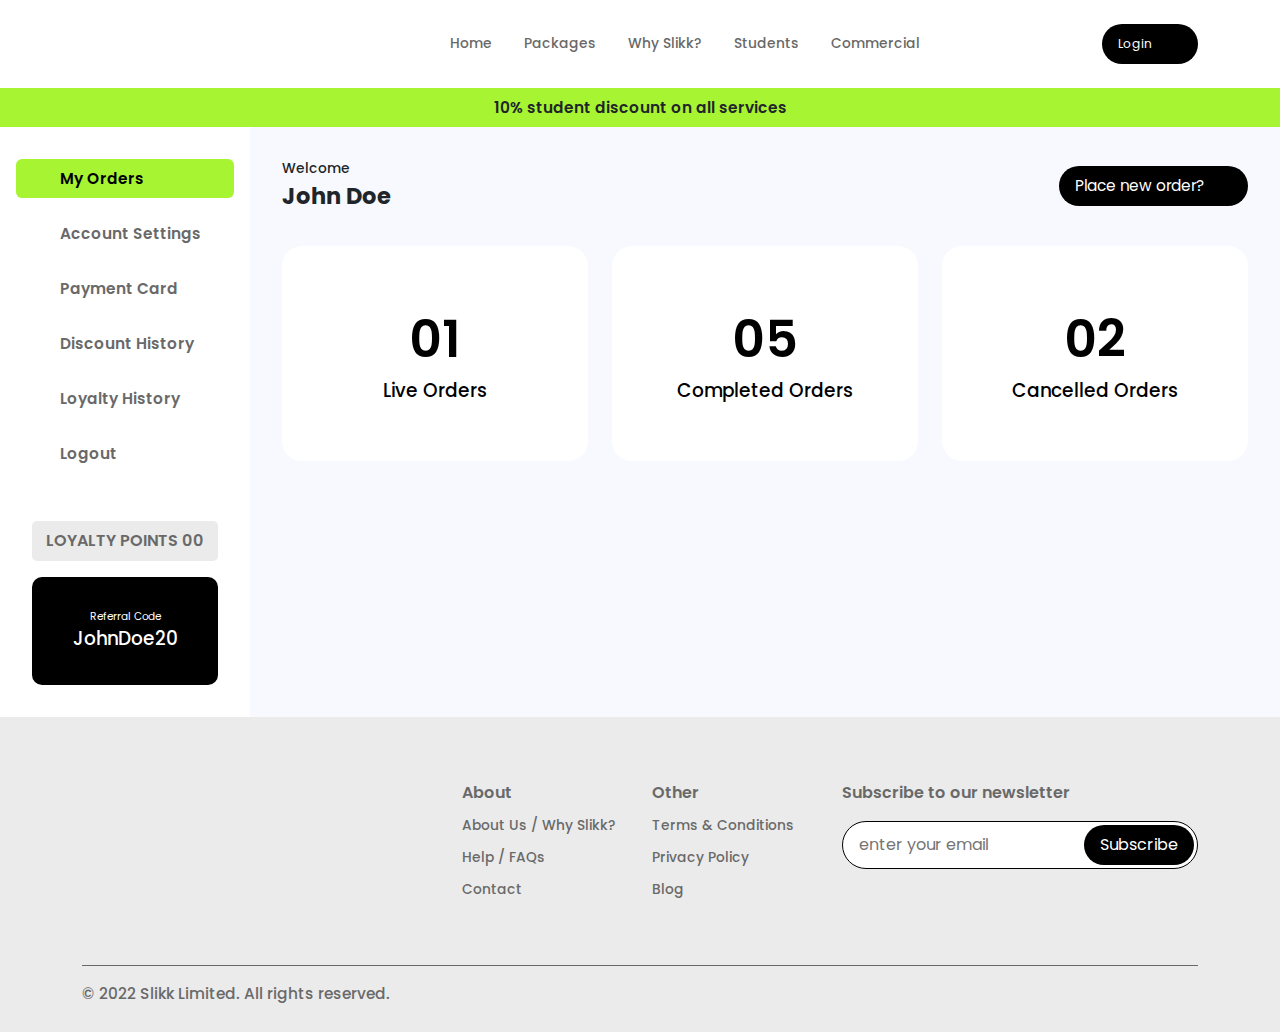
==== dashboard.html @ 0b4bb433 "commit" ====
<!DOCTYPE html>
<html lang="en">

<head>
  <meta charset="UTF-8">
  <meta name="viewport" content="width=device-width, initial-scale=1.0">
  <title>slikk</title>
  <link rel="stylesheet" href="assets/css/main.css">
</head>

<body>
  <div class="site-wrapper">
    <header class="header">
      <div class="main-navbar">
        <div class="container">
          <nav class="navbar navbar-expand-lg">
            <a class="navbar-brand site-logo" href="#"><img src="assets/images/main-logo.svg" alt=""></a>
            <button class="navbar-toggler" type="button" data-bs-toggle="collapse"
              data-bs-target="#navbarSupportedContent" aria-controls="navbarSupportedContent" aria-expanded="false"
              aria-label="Toggle navigation">
              <span class="navbar-toggler-icon"></span>
            </button>
            <div class="collapse navbar-collapse" id="navbarSupportedContent">
              <ul class="navbar-nav me-auto mb-2 mb-lg-0">
                <li class="nav-item">
                  <a class="nav-link" aria-current="page" href="index.html">Home</a>
                </li>
                <li class="nav-item">
                  <a class="nav-link" href="#">Packages</a>
                </li>
                <li class="nav-item">
                  <a class="nav-link" href="#">Why Slikk?</a>
                </li>
                <li class="nav-item">
                  <a class="nav-link" href="#">Students</a>
                </li>
                <li class="nav-item">
                  <a class="nav-link" href="#">Commercial</a>
                </li>
                <!-- <li class="nav-item">
                  <a class="nav-link" href="#">Dashboard</a>
                </li> -->
              </ul>
              <a href="login.html" class="Login-button theme-button">Login<span><i class="icon-login-icon"></i></span></a>
            </div>
          </nav>
        </div><!-- /.container -->
      </div><!-- /.main-navbar -->
    </header><!-- /.header -->
    <main class="main-content">
      <div class="discount-strip">
        <p>10% student discount on all services</p>
      </div><!-- /.discount-strip -->
      <section class="main-dashboard">
        <div class="aside-section">
          <div class="aside-tabs">
            <aside>
              <ul class="nav nav-pills mb-3" id="pills-tab" role="tablist">
                <li class="nav-item" role="presentation">
                  <button class="nav-link active" id="pills-home-tab" data-bs-toggle="pill" data-bs-target="#pills-home"
                    type="button" role="tab" aria-controls="pills-home" aria-selected="true"><i
                      class="icon-my-orders-icon"></i>
                    <p>My Orders</p>
                  </button>
                </li>
                <li class="nav-item" role="presentation">
                  <button class="nav-link" id="pills-profile-tab" data-bs-toggle="pill" data-bs-target="#pills-profile"
                    type="button" role="tab" aria-controls="pills-profile" aria-selected="false"><i
                      class="icon-account-settings"></i>
                    <p>Account Settings</p>
                  </button>
                </li>
                <li class="nav-item" role="presentation">
                  <button class="nav-link" id="pills-contact-tab" data-bs-toggle="pill" data-bs-target="#pills-contact"
                    type="button" role="tab" aria-controls="pills-contact" aria-selected="false"><i
                      class="icon-payment-cards-icon"></i>
                    <p>Payment Card</p>
                  </button>
                </li>
                <li class="nav-item" role="presentation">
                  <button class="nav-link" id="pills-contact-tab" data-bs-toggle="pill" data-bs-target="#tab-4"
                    type="button" role="tab" aria-controls="pills-contact" aria-selected="false"><i
                      class="icon-discount-history-icon"></i>
                    <p>Discount History</p>
                  </button>
                </li>
                <li class="nav-item" role="presentation">
                  <button class="nav-link" id="pills-contact-tab" data-bs-toggle="pill" data-bs-target="#tab-5"
                    type="button" role="tab" aria-controls="pills-contact" aria-selected="false"><i
                      class="icon-loyalty-history-icon"></i>
                    <p>Loyalty History</p>
                  </button>
                </li>
                <li>
                  <a href="#" class="logout-button nav-link"><i class="icon-logout-icon"></i>Logout</a>
                </li>
              </ul>
            </aside>
          </div><!-- /.aside-tabs -->
          <div class="referral-code">
            <p class="loyalty-points">LOYALTY POINTS 00</p>
            <div class="ref-code">
              <p>Referral Code</p>
              <b>JohnDoe20</b>
            </div><!-- /.ref-code -->

          </div><!-- /.referral-code -->
        </div><!-- /.aside-section -->
        <div class="dashboard-content">
          <div class="order-info">
            <div class="name">
              <p>Welcome</p>
              <b>John Doe</b>
            </div><!-- /.name -->
            <a href="" class="new-order theme-button">Place new order?<span><i
                  class="icon-place-new-order-icon"></i></span></a>
          </div><!-- /.order-info -->
            <div class="tab-content" id="pills-tabContent">
              <div class="tab-pane fade show active tab-1" id="pills-home" role="tabpanel"
                aria-labelledby="pills-home-tab" tabindex="0">
                <div class="content-info">
                  <div class="row">
                    <div class="col-lg-4">
                      <div class="col-content-inner">
                        <div class="content">
                          <b>01</b>
                          <p>Live Orders</p>
                        </div><!-- /.content -->
                      </div><!-- /.col-content-inner -->
                    </div><!-- /.col-md-4 -->
                    <div class="col-lg-4">
                      <div class="col-content-inner">
                        <div class="content">
                          <b>05</b>
                          <p>Completed Orders</p>
                        </div><!-- /.content -->
                      </div><!-- /.col-content-inner -->
                    </div><!-- /.col-md-4 -->
                    <div class="col-lg-4">
                      <div class="col-content-inner">
                        <div class="content">
                          <b>02</b>
                          <p>Cancelled Orders</p>
                        </div><!-- /.content -->
                      </div><!-- /.col-content-inner -->
                    </div><!-- /.col-md-4 -->
                  </div><!-- /.row -->
                </div><!-- /.content-info -->
              </div>
              <div class="tab-pane fade" id="pills-profile" role="tabpanel" aria-labelledby="pills-profile-tab"
                tabindex="0">
                <p>def</p>
              </div>
              <div class="tab-pane fade" id="pills-contact" role="tabpanel" aria-labelledby="pills-contact-tab"
                tabindex="0">
                <p>ghi</p>
              </div>
              <div class="tab-pane fade" id="tab-4" role="tabpanel" aria-labelledby="pills-contact-tab" tabindex="0">
                <p>jkl</p>
              </div>
              <div class="tab-pane fade" id="tab-5" role="tabpanel" aria-labelledby="pills-contact-tab" tabindex="0">
                <p>mno</p>
              </div>
            </div>
          </div><!-- /.dashboard-content -->
        </div><!-- /.container -->

      </section><!-- /.main-dashboard -->
    </main><!-- /.main-content -->
    <footer class="footer">
      <div class="main-footer">
        <div class="container">
          <div class="footer-inner">
            <div class="row">
              <div class="col-lg-3">
                <div class="col-inner">
                  <img class="footer-logo site-logo" src="assets/images/main-logo.svg" alt="">
                  <ul class="social-media-icons">
                    <li><a href="#"><i class="icon-facebook-sketch-icon"></i></a></li>
                    <li><a href="#"><i class="icon-twitter-icon"></i></a></li>
                    <li><a href="#"><i class="icon-instagram-icon-2"></i></a></li>
                    <li><a href="#"><i class="icon-linkedin-icon"></i></a></li>
                    <li><a href="#"><i class="icon-tiktok-icon"></i></a></li>
                    <li><a href="#"><i class="icon-snapchat-icon"></i></a></li>
                  </ul><!-- /.social-media-icons -->
                </div><!-- /.col-inner -->
              </div><!-- /.col-md-3 -->
              <div class="col-lg-2 offset-lg-1">
                <div class="col-inner">
                  <ul class="footer-links">
                    <li><b>About</b></li>
                    <li><a href="#">About Us / Why Slikk?</a></li>
                    <li><a href="#">Help / FAQs</a></li>
                    <li><a href="#">Contact</a></li>
                  </ul><!-- /.footer-links -->
                </div><!-- /.col-inner -->
              </div><!-- /.col-md-2 -->
              <div class="col-lg-2">
                <div class="col-inner">
                  <ul class="footer-links">
                    <li><b>Other</b></li>
                    <li><a href="#">Terms & Conditions</a></li>
                    <li><a href="#">Privacy Policy</a></li>
                    <li><a href="#">Blog</a></li>
                  </ul><!-- /.footer-links -->
                </div><!-- /.col-inner -->
              </div><!-- /.col-md-2 -->
              <div class="col-lg-4">
                <div class="col-inner">
                  <b>Subscribe to our newsletter</b>
                  <div class="subscribe-input">
                    <input type="text" placeholder="enter your email">
                    <button class="subscribe-button theme-button">Subscribe</button>
                  </div><!-- /.subscribe-input -->
                </div><!-- /.col-inner -->
              </div><!-- /.col-md-4 -->
            </div><!-- /.row -->
          </div><!-- /.footer-inner -->
        </div><!-- /.container -->
      </div><!-- /.main-footer -->
      <div class="copyright">
        <div class="container">
          <div class="copyright-inner">
            <p class="copyright-info">&copy; 2022 Slikk Limited. All rights reserved.</p>
            <ul class="payment-links">
              <li><a href=""><i class="icon-mastercard-icon"></i></a></li>
              <li><a href=""><i class="icon-visa-icon"></i></a></li>
              <li><a href=""><i class="icon-google-pay-icon"></i></a></li>
              <li><a href=""><i class="icon-apple-pay-icon"></i></a></li>
            </ul>
          </div><!-- /.copyright-inner -->
        </div><!-- /.container -->
      </div><!-- /.copyright -->
    </footer><!-- /.footer -->
  </div><!-- /.site-wrapper -->


  <script src="assets/js/bootstrap.js"></script>
  <script src="assets/js/main.js"></script>
</body>

</html>
---- assets/css/main.css ----
@charset "UTF-8";
@import url("https://fonts.googleapis.com/css2?family=Poppins:ital,wght@0,100;0,200;0,300;0,400;0,500;0,600;0,700;0,800;0,900;1,100;1,200;1,300;1,400;1,500;1,600;1,700;1,800;1,900&display=swap");
@font-face {
  font-family: "icomoon";
  src: url("fonts/icomoon.eot?4aljfv");
  src: url("fonts/icomoon.eot?4aljfv#iefix") format("embedded-opentype"), url("fonts/icomoon.ttf?4aljfv") format("truetype"), url("fonts/icomoon.woff?4aljfv") format("woff"), url("fonts/icomoon.svg?4aljfv#icomoon") format("svg");
  font-weight: normal;
  font-style: normal;
  font-display: block;
}
@font-face {
  font-family: "icomoon";
  src: url("fonts/icomoon.eot?nj8ziy");
  src: url("fonts/icomoon.eot?nj8ziy#iefix") format("embedded-opentype"), url("fonts/icomoon.ttf?nj8ziy") format("truetype"), url("fonts/icomoon.woff?nj8ziy") format("woff"), url("fonts/icomoon.svg?nj8ziy#icomoon") format("svg");
  font-weight: normal;
  font-style: normal;
  font-display: block;
}
[class^=icon-], [class*=" icon-"] {
  /* use !important to prevent issues with browser extensions that change fonts */
  font-family: "icomoon" !important;
  speak: never;
  font-style: normal;
  font-weight: normal;
  font-variant: normal;
  text-transform: none;
  line-height: 1;
  /* Better Font Rendering =========== */
  -webkit-font-smoothing: antialiased;
  -moz-osx-font-smoothing: grayscale;
}

.icon-account-settings:before {
  content: "\e900";
}

.icon-apple-pay-icon:before {
  content: "\e901";
}

.icon-discount-history-icon:before {
  content: "\e902";
}

.icon-facebook-sketch-icon:before {
  content: "\e903";
}

.icon-google-pay-icon:before {
  content: "\e904";
}

.icon-instagram-icon:before {
  content: "\e905";
}

.icon-instagram-icon-2:before {
  content: "\e906";
}

.icon-linkedin-icon:before {
  content: "\e907";
}

.icon-login-icon:before {
  content: "\e908";
}

.icon-logout-icon:before {
  content: "\e909";
}

.icon-loyalty-history-icon:before {
  content: "\e90a";
}

.icon-mastercard-icon:before {
  content: "\e90b";
}

.icon-my-orders-icon:before {
  content: "\e90c";
}

.icon-payment-cards-icon:before {
  content: "\e90d";
}

.icon-place-new-order-icon:before {
  content: "\e90e";
}

.icon-snapchat-icon:before {
  content: "\e90f";
}

.icon-star-icon:before {
  content: "\e910";
}

.icon-tiktok-icon:before {
  content: "\e911";
}

.icon-twitter-icon:before {
  content: "\e912";
}

.icon-visa-icon:before {
  content: "\e913";
}

/*!
 * Bootstrap  v5.3.3 (https://getbootstrap.com/)
 * Copyright 2011-2024 The Bootstrap Authors
 * Licensed under MIT (https://github.com/twbs/bootstrap/blob/main/LICENSE)
 */
:root,
[data-bs-theme=light] {
  --bs-blue: #0d6efd;
  --bs-indigo: #6610f2;
  --bs-purple: #6f42c1;
  --bs-pink: #d63384;
  --bs-red: #dc3545;
  --bs-orange: #fd7e14;
  --bs-yellow: #ffc107;
  --bs-green: #198754;
  --bs-teal: #20c997;
  --bs-cyan: #0dcaf0;
  --bs-black: #000;
  --bs-white: #fff;
  --bs-gray: #6c757d;
  --bs-gray-dark: #343a40;
  --bs-gray-100: #f8f9fa;
  --bs-gray-200: #e9ecef;
  --bs-gray-300: #dee2e6;
  --bs-gray-400: #ced4da;
  --bs-gray-500: #adb5bd;
  --bs-gray-600: #6c757d;
  --bs-gray-700: #495057;
  --bs-gray-800: #343a40;
  --bs-gray-900: #212529;
  --bs-primary: #0d6efd;
  --bs-secondary: #6c757d;
  --bs-success: #198754;
  --bs-info: #0dcaf0;
  --bs-warning: #ffc107;
  --bs-danger: #dc3545;
  --bs-light: #f8f9fa;
  --bs-dark: #212529;
  --bs-primary-rgb: 13, 110, 253;
  --bs-secondary-rgb: 108, 117, 125;
  --bs-success-rgb: 25, 135, 84;
  --bs-info-rgb: 13, 202, 240;
  --bs-warning-rgb: 255, 193, 7;
  --bs-danger-rgb: 220, 53, 69;
  --bs-light-rgb: 248, 249, 250;
  --bs-dark-rgb: 33, 37, 41;
  --bs-primary-text-emphasis: #052c65;
  --bs-secondary-text-emphasis: #2b2f32;
  --bs-success-text-emphasis: #0a3622;
  --bs-info-text-emphasis: #055160;
  --bs-warning-text-emphasis: #664d03;
  --bs-danger-text-emphasis: #58151c;
  --bs-light-text-emphasis: #495057;
  --bs-dark-text-emphasis: #495057;
  --bs-primary-bg-subtle: #cfe2ff;
  --bs-secondary-bg-subtle: #e2e3e5;
  --bs-success-bg-subtle: #d1e7dd;
  --bs-info-bg-subtle: #cff4fc;
  --bs-warning-bg-subtle: #fff3cd;
  --bs-danger-bg-subtle: #f8d7da;
  --bs-light-bg-subtle: #fcfcfd;
  --bs-dark-bg-subtle: #ced4da;
  --bs-primary-border-subtle: #9ec5fe;
  --bs-secondary-border-subtle: #c4c8cb;
  --bs-success-border-subtle: #a3cfbb;
  --bs-info-border-subtle: #9eeaf9;
  --bs-warning-border-subtle: #ffe69c;
  --bs-danger-border-subtle: #f1aeb5;
  --bs-light-border-subtle: #e9ecef;
  --bs-dark-border-subtle: #adb5bd;
  --bs-white-rgb: 255, 255, 255;
  --bs-black-rgb: 0, 0, 0;
  --bs-font-sans-serif: system-ui, -apple-system, "Segoe UI", Roboto, "Helvetica Neue", "Noto Sans", "Liberation Sans", Arial, sans-serif, "Apple Color Emoji", "Segoe UI Emoji", "Segoe UI Symbol", "Noto Color Emoji";
  --bs-font-monospace: SFMono-Regular, Menlo, Monaco, Consolas, "Liberation Mono", "Courier New", monospace;
  --bs-gradient: linear-gradient(180deg, rgba(255, 255, 255, 0.15), rgba(255, 255, 255, 0));
  --bs-body-font-family: var(--bs-font-sans-serif);
  --bs-body-font-size: 1rem;
  --bs-body-font-weight: 400;
  --bs-body-line-height: 1.5;
  --bs-body-color: #212529;
  --bs-body-color-rgb: 33, 37, 41;
  --bs-body-bg: #fff;
  --bs-body-bg-rgb: 255, 255, 255;
  --bs-emphasis-color: #000;
  --bs-emphasis-color-rgb: 0, 0, 0;
  --bs-secondary-color: rgba(33, 37, 41, 0.75);
  --bs-secondary-color-rgb: 33, 37, 41;
  --bs-secondary-bg: #e9ecef;
  --bs-secondary-bg-rgb: 233, 236, 239;
  --bs-tertiary-color: rgba(33, 37, 41, 0.5);
  --bs-tertiary-color-rgb: 33, 37, 41;
  --bs-tertiary-bg: #f8f9fa;
  --bs-tertiary-bg-rgb: 248, 249, 250;
  --bs-heading-color: inherit;
  --bs-link-color: #0d6efd;
  --bs-link-color-rgb: 13, 110, 253;
  --bs-link-decoration: underline;
  --bs-link-hover-color: #0a58ca;
  --bs-link-hover-color-rgb: 10, 88, 202;
  --bs-code-color: #d63384;
  --bs-highlight-color: #212529;
  --bs-highlight-bg: #fff3cd;
  --bs-border-width: 1px;
  --bs-border-style: solid;
  --bs-border-color: #dee2e6;
  --bs-border-color-translucent: rgba(0, 0, 0, 0.175);
  --bs-border-radius: 0.375rem;
  --bs-border-radius-sm: 0.25rem;
  --bs-border-radius-lg: 0.5rem;
  --bs-border-radius-xl: 1rem;
  --bs-border-radius-xxl: 2rem;
  --bs-border-radius-2xl: var(--bs-border-radius-xxl);
  --bs-border-radius-pill: 50rem;
  --bs-box-shadow: 0 0.5rem 1rem rgba(0, 0, 0, 0.15);
  --bs-box-shadow-sm: 0 0.125rem 0.25rem rgba(0, 0, 0, 0.075);
  --bs-box-shadow-lg: 0 1rem 3rem rgba(0, 0, 0, 0.175);
  --bs-box-shadow-inset: inset 0 1px 2px rgba(0, 0, 0, 0.075);
  --bs-focus-ring-width: 0.25rem;
  --bs-focus-ring-opacity: 0.25;
  --bs-focus-ring-color: rgba(13, 110, 253, 0.25);
  --bs-form-valid-color: #198754;
  --bs-form-valid-border-color: #198754;
  --bs-form-invalid-color: #dc3545;
  --bs-form-invalid-border-color: #dc3545;
}

[data-bs-theme=dark] {
  color-scheme: dark;
  --bs-body-color: #dee2e6;
  --bs-body-color-rgb: 222, 226, 230;
  --bs-body-bg: #212529;
  --bs-body-bg-rgb: 33, 37, 41;
  --bs-emphasis-color: #fff;
  --bs-emphasis-color-rgb: 255, 255, 255;
  --bs-secondary-color: rgba(222, 226, 230, 0.75);
  --bs-secondary-color-rgb: 222, 226, 230;
  --bs-secondary-bg: #343a40;
  --bs-secondary-bg-rgb: 52, 58, 64;
  --bs-tertiary-color: rgba(222, 226, 230, 0.5);
  --bs-tertiary-color-rgb: 222, 226, 230;
  --bs-tertiary-bg: #2b3035;
  --bs-tertiary-bg-rgb: 43, 48, 53;
  --bs-primary-text-emphasis: #6ea8fe;
  --bs-secondary-text-emphasis: #a7acb1;
  --bs-success-text-emphasis: #75b798;
  --bs-info-text-emphasis: #6edff6;
  --bs-warning-text-emphasis: #ffda6a;
  --bs-danger-text-emphasis: #ea868f;
  --bs-light-text-emphasis: #f8f9fa;
  --bs-dark-text-emphasis: #dee2e6;
  --bs-primary-bg-subtle: #031633;
  --bs-secondary-bg-subtle: #161719;
  --bs-success-bg-subtle: #051b11;
  --bs-info-bg-subtle: #032830;
  --bs-warning-bg-subtle: #332701;
  --bs-danger-bg-subtle: #2c0b0e;
  --bs-light-bg-subtle: #343a40;
  --bs-dark-bg-subtle: #1a1d20;
  --bs-primary-border-subtle: #084298;
  --bs-secondary-border-subtle: #41464b;
  --bs-success-border-subtle: #0f5132;
  --bs-info-border-subtle: #087990;
  --bs-warning-border-subtle: #997404;
  --bs-danger-border-subtle: #842029;
  --bs-light-border-subtle: #495057;
  --bs-dark-border-subtle: #343a40;
  --bs-heading-color: inherit;
  --bs-link-color: #6ea8fe;
  --bs-link-hover-color: #8bb9fe;
  --bs-link-color-rgb: 110, 168, 254;
  --bs-link-hover-color-rgb: 139, 185, 254;
  --bs-code-color: #e685b5;
  --bs-highlight-color: #dee2e6;
  --bs-highlight-bg: #664d03;
  --bs-border-color: #495057;
  --bs-border-color-translucent: rgba(255, 255, 255, 0.15);
  --bs-form-valid-color: #75b798;
  --bs-form-valid-border-color: #75b798;
  --bs-form-invalid-color: #ea868f;
  --bs-form-invalid-border-color: #ea868f;
}

*,
*::before,
*::after {
  box-sizing: border-box;
}

@media (prefers-reduced-motion: no-preference) {
  :root {
    scroll-behavior: smooth;
  }
}

body {
  margin: 0;
  font-family: var(--bs-body-font-family);
  font-size: var(--bs-body-font-size);
  font-weight: var(--bs-body-font-weight);
  line-height: var(--bs-body-line-height);
  color: var(--bs-body-color);
  text-align: var(--bs-body-text-align);
  background-color: var(--bs-body-bg);
  -webkit-text-size-adjust: 100%;
  -webkit-tap-highlight-color: rgba(0, 0, 0, 0);
}

hr {
  margin: 1rem 0;
  color: inherit;
  border: 0;
  border-top: var(--bs-border-width) solid;
  opacity: 0.25;
}

h6, .h6, h5, .h5, h4, .h4, h3, .h3, h2, .h2, h1, .h1 {
  margin-top: 0;
  margin-bottom: 0.5rem;
  font-weight: 500;
  line-height: 1.2;
  color: var(--bs-heading-color);
}

h1, .h1 {
  font-size: calc(1.375rem + 1.5vw);
}
@media (min-width: 1200px) {
  h1, .h1 {
    font-size: 2.5rem;
  }
}

h2, .h2 {
  font-size: calc(1.325rem + 0.9vw);
}
@media (min-width: 1200px) {
  h2, .h2 {
    font-size: 2rem;
  }
}

h3, .h3 {
  font-size: calc(1.3rem + 0.6vw);
}
@media (min-width: 1200px) {
  h3, .h3 {
    font-size: 1.75rem;
  }
}

h4, .h4 {
  font-size: calc(1.275rem + 0.3vw);
}
@media (min-width: 1200px) {
  h4, .h4 {
    font-size: 1.5rem;
  }
}

h5, .h5 {
  font-size: 1.25rem;
}

h6, .h6 {
  font-size: 1rem;
}

p {
  margin-top: 0;
  margin-bottom: 1rem;
}

abbr[title] {
  -webkit-text-decoration: underline dotted;
          text-decoration: underline dotted;
  cursor: help;
  -webkit-text-decoration-skip-ink: none;
          text-decoration-skip-ink: none;
}

address {
  margin-bottom: 1rem;
  font-style: normal;
  line-height: inherit;
}

ol,
ul {
  padding-left: 2rem;
}

ol,
ul,
dl {
  margin-top: 0;
  margin-bottom: 1rem;
}

ol ol,
ul ul,
ol ul,
ul ol {
  margin-bottom: 0;
}

dt {
  font-weight: 700;
}

dd {
  margin-bottom: 0.5rem;
  margin-left: 0;
}

blockquote {
  margin: 0 0 1rem;
}

b,
strong {
  font-weight: bolder;
}

small, .small {
  font-size: 0.875em;
}

mark, .mark {
  padding: 0.1875em;
  color: var(--bs-highlight-color);
  background-color: var(--bs-highlight-bg);
}

sub,
sup {
  position: relative;
  font-size: 0.75em;
  line-height: 0;
  vertical-align: baseline;
}

sub {
  bottom: -0.25em;
}

sup {
  top: -0.5em;
}

a {
  color: rgba(var(--bs-link-color-rgb), var(--bs-link-opacity, 1));
  text-decoration: underline;
}
a:hover {
  --bs-link-color-rgb: var(--bs-link-hover-color-rgb);
}

a:not([href]):not([class]), a:not([href]):not([class]):hover {
  color: inherit;
  text-decoration: none;
}

pre,
code,
kbd,
samp {
  font-family: var(--bs-font-monospace);
  font-size: 1em;
}

pre {
  display: block;
  margin-top: 0;
  margin-bottom: 1rem;
  overflow: auto;
  font-size: 0.875em;
}
pre code {
  font-size: inherit;
  color: inherit;
  word-break: normal;
}

code {
  font-size: 0.875em;
  color: var(--bs-code-color);
  word-wrap: break-word;
}
a > code {
  color: inherit;
}

kbd {
  padding: 0.1875rem 0.375rem;
  font-size: 0.875em;
  color: var(--bs-body-bg);
  background-color: var(--bs-body-color);
  border-radius: 0.25rem;
}
kbd kbd {
  padding: 0;
  font-size: 1em;
}

figure {
  margin: 0 0 1rem;
}

img,
svg {
  vertical-align: middle;
}

table {
  caption-side: bottom;
  border-collapse: collapse;
}

caption {
  padding-top: 0.5rem;
  padding-bottom: 0.5rem;
  color: var(--bs-secondary-color);
  text-align: left;
}

th {
  text-align: inherit;
  text-align: -webkit-match-parent;
}

thead,
tbody,
tfoot,
tr,
td,
th {
  border-color: inherit;
  border-style: solid;
  border-width: 0;
}

label {
  display: inline-block;
}

button {
  border-radius: 0;
}

button:focus:not(:focus-visible) {
  outline: 0;
}

input,
button,
select,
optgroup,
textarea {
  margin: 0;
  font-family: inherit;
  font-size: inherit;
  line-height: inherit;
}

button,
select {
  text-transform: none;
}

[role=button] {
  cursor: pointer;
}

select {
  word-wrap: normal;
}
select:disabled {
  opacity: 1;
}

[list]:not([type=date]):not([type=datetime-local]):not([type=month]):not([type=week]):not([type=time])::-webkit-calendar-picker-indicator {
  display: none !important;
}

button,
[type=button],
[type=reset],
[type=submit] {
  -webkit-appearance: button;
}
button:not(:disabled),
[type=button]:not(:disabled),
[type=reset]:not(:disabled),
[type=submit]:not(:disabled) {
  cursor: pointer;
}

::-moz-focus-inner {
  padding: 0;
  border-style: none;
}

textarea {
  resize: vertical;
}

fieldset {
  min-width: 0;
  padding: 0;
  margin: 0;
  border: 0;
}

legend {
  float: left;
  width: 100%;
  padding: 0;
  margin-bottom: 0.5rem;
  font-size: calc(1.275rem + 0.3vw);
  line-height: inherit;
}
@media (min-width: 1200px) {
  legend {
    font-size: 1.5rem;
  }
}
legend + * {
  clear: left;
}

::-webkit-datetime-edit-fields-wrapper,
::-webkit-datetime-edit-text,
::-webkit-datetime-edit-minute,
::-webkit-datetime-edit-hour-field,
::-webkit-datetime-edit-day-field,
::-webkit-datetime-edit-month-field,
::-webkit-datetime-edit-year-field {
  padding: 0;
}

::-webkit-inner-spin-button {
  height: auto;
}

[type=search] {
  -webkit-appearance: textfield;
  outline-offset: -2px;
}

/* rtl:raw:
[type="tel"],
[type="url"],
[type="email"],
[type="number"] {
  direction: ltr;
}
*/
::-webkit-search-decoration {
  -webkit-appearance: none;
}

::-webkit-color-swatch-wrapper {
  padding: 0;
}

::file-selector-button {
  font: inherit;
  -webkit-appearance: button;
}

output {
  display: inline-block;
}

iframe {
  border: 0;
}

summary {
  display: list-item;
  cursor: pointer;
}

progress {
  vertical-align: baseline;
}

[hidden] {
  display: none !important;
}

.lead {
  font-size: 1.25rem;
  font-weight: 300;
}

.display-1 {
  font-size: calc(1.625rem + 4.5vw);
  font-weight: 300;
  line-height: 1.2;
}
@media (min-width: 1200px) {
  .display-1 {
    font-size: 5rem;
  }
}

.display-2 {
  font-size: calc(1.575rem + 3.9vw);
  font-weight: 300;
  line-height: 1.2;
}
@media (min-width: 1200px) {
  .display-2 {
    font-size: 4.5rem;
  }
}

.display-3 {
  font-size: calc(1.525rem + 3.3vw);
  font-weight: 300;
  line-height: 1.2;
}
@media (min-width: 1200px) {
  .display-3 {
    font-size: 4rem;
  }
}

.display-4 {
  font-size: calc(1.475rem + 2.7vw);
  font-weight: 300;
  line-height: 1.2;
}
@media (min-width: 1200px) {
  .display-4 {
    font-size: 3.5rem;
  }
}

.display-5 {
  font-size: calc(1.425rem + 2.1vw);
  font-weight: 300;
  line-height: 1.2;
}
@media (min-width: 1200px) {
  .display-5 {
    font-size: 3rem;
  }
}

.display-6 {
  font-size: calc(1.375rem + 1.5vw);
  font-weight: 300;
  line-height: 1.2;
}
@media (min-width: 1200px) {
  .display-6 {
    font-size: 2.5rem;
  }
}

.list-unstyled {
  padding-left: 0;
  list-style: none;
}

.list-inline {
  padding-left: 0;
  list-style: none;
}

.list-inline-item {
  display: inline-block;
}
.list-inline-item:not(:last-child) {
  margin-right: 0.5rem;
}

.initialism {
  font-size: 0.875em;
  text-transform: uppercase;
}

.blockquote {
  margin-bottom: 1rem;
  font-size: 1.25rem;
}
.blockquote > :last-child {
  margin-bottom: 0;
}

.blockquote-footer {
  margin-top: -1rem;
  margin-bottom: 1rem;
  font-size: 0.875em;
  color: #6c757d;
}
.blockquote-footer::before {
  content: "— ";
}

.img-fluid {
  max-width: 100%;
  height: auto;
}

.img-thumbnail {
  padding: 0.25rem;
  background-color: var(--bs-body-bg);
  border: var(--bs-border-width) solid var(--bs-border-color);
  border-radius: var(--bs-border-radius);
  max-width: 100%;
  height: auto;
}

.figure {
  display: inline-block;
}

.figure-img {
  margin-bottom: 0.5rem;
  line-height: 1;
}

.figure-caption {
  font-size: 0.875em;
  color: var(--bs-secondary-color);
}

.container,
.container-fluid,
.container-xxl,
.container-xl,
.container-lg,
.container-md,
.container-sm {
  --bs-gutter-x: 1.5rem;
  --bs-gutter-y: 0;
  width: 100%;
  padding-right: calc(var(--bs-gutter-x) * 0.5);
  padding-left: calc(var(--bs-gutter-x) * 0.5);
  margin-right: auto;
  margin-left: auto;
}

@media (min-width: 576px) {
  .container-sm, .container {
    max-width: 540px;
  }
}
@media (min-width: 768px) {
  .container-md, .container-sm, .container {
    max-width: 720px;
  }
}
@media (min-width: 992px) {
  .container-lg, .container-md, .container-sm, .container {
    max-width: 960px;
  }
}
@media (min-width: 1200px) {
  .container-xl, .container-lg, .container-md, .container-sm, .container {
    max-width: 1140px;
  }
}
@media (min-width: 1400px) {
  .container-xxl, .container-xl, .container-lg, .container-md, .container-sm, .container {
    max-width: 1320px;
  }
}
:root {
  --bs-breakpoint-xs: 0;
  --bs-breakpoint-sm: 576px;
  --bs-breakpoint-md: 768px;
  --bs-breakpoint-lg: 992px;
  --bs-breakpoint-xl: 1200px;
  --bs-breakpoint-xxl: 1400px;
}

.row {
  --bs-gutter-x: 1.5rem;
  --bs-gutter-y: 0;
  display: flex;
  flex-wrap: wrap;
  margin-top: calc(-1 * var(--bs-gutter-y));
  margin-right: calc(-0.5 * var(--bs-gutter-x));
  margin-left: calc(-0.5 * var(--bs-gutter-x));
}
.row > * {
  flex-shrink: 0;
  width: 100%;
  max-width: 100%;
  padding-right: calc(var(--bs-gutter-x) * 0.5);
  padding-left: calc(var(--bs-gutter-x) * 0.5);
  margin-top: var(--bs-gutter-y);
}

.col {
  flex: 1 0 0%;
}

.row-cols-auto > * {
  flex: 0 0 auto;
  width: auto;
}

.row-cols-1 > * {
  flex: 0 0 auto;
  width: 100%;
}

.row-cols-2 > * {
  flex: 0 0 auto;
  width: 50%;
}

.row-cols-3 > * {
  flex: 0 0 auto;
  width: 33.33333333%;
}

.row-cols-4 > * {
  flex: 0 0 auto;
  width: 25%;
}

.row-cols-5 > * {
  flex: 0 0 auto;
  width: 20%;
}

.row-cols-6 > * {
  flex: 0 0 auto;
  width: 16.66666667%;
}

.col-auto {
  flex: 0 0 auto;
  width: auto;
}

.col-1 {
  flex: 0 0 auto;
  width: 8.33333333%;
}

.col-2 {
  flex: 0 0 auto;
  width: 16.66666667%;
}

.col-3 {
  flex: 0 0 auto;
  width: 25%;
}

.col-4 {
  flex: 0 0 auto;
  width: 33.33333333%;
}

.col-5 {
  flex: 0 0 auto;
  width: 41.66666667%;
}

.col-6 {
  flex: 0 0 auto;
  width: 50%;
}

.col-7 {
  flex: 0 0 auto;
  width: 58.33333333%;
}

.col-8 {
  flex: 0 0 auto;
  width: 66.66666667%;
}

.col-9 {
  flex: 0 0 auto;
  width: 75%;
}

.col-10 {
  flex: 0 0 auto;
  width: 83.33333333%;
}

.col-11 {
  flex: 0 0 auto;
  width: 91.66666667%;
}

.col-12 {
  flex: 0 0 auto;
  width: 100%;
}

.offset-1 {
  margin-left: 8.33333333%;
}

.offset-2 {
  margin-left: 16.66666667%;
}

.offset-3 {
  margin-left: 25%;
}

.offset-4 {
  margin-left: 33.33333333%;
}

.offset-5 {
  margin-left: 41.66666667%;
}

.offset-6 {
  margin-left: 50%;
}

.offset-7 {
  margin-left: 58.33333333%;
}

.offset-8 {
  margin-left: 66.66666667%;
}

.offset-9 {
  margin-left: 75%;
}

.offset-10 {
  margin-left: 83.33333333%;
}

.offset-11 {
  margin-left: 91.66666667%;
}

.g-0,
.gx-0 {
  --bs-gutter-x: 0;
}

.g-0,
.gy-0 {
  --bs-gutter-y: 0;
}

.g-1,
.gx-1 {
  --bs-gutter-x: 0.25rem;
}

.g-1,
.gy-1 {
  --bs-gutter-y: 0.25rem;
}

.g-2,
.gx-2 {
  --bs-gutter-x: 0.5rem;
}

.g-2,
.gy-2 {
  --bs-gutter-y: 0.5rem;
}

.g-3,
.gx-3 {
  --bs-gutter-x: 1rem;
}

.g-3,
.gy-3 {
  --bs-gutter-y: 1rem;
}

.g-4,
.gx-4 {
  --bs-gutter-x: 1.5rem;
}

.g-4,
.gy-4 {
  --bs-gutter-y: 1.5rem;
}

.g-5,
.gx-5 {
  --bs-gutter-x: 3rem;
}

.g-5,
.gy-5 {
  --bs-gutter-y: 3rem;
}

@media (min-width: 576px) {
  .col-sm {
    flex: 1 0 0%;
  }
  .row-cols-sm-auto > * {
    flex: 0 0 auto;
    width: auto;
  }
  .row-cols-sm-1 > * {
    flex: 0 0 auto;
    width: 100%;
  }
  .row-cols-sm-2 > * {
    flex: 0 0 auto;
    width: 50%;
  }
  .row-cols-sm-3 > * {
    flex: 0 0 auto;
    width: 33.33333333%;
  }
  .row-cols-sm-4 > * {
    flex: 0 0 auto;
    width: 25%;
  }
  .row-cols-sm-5 > * {
    flex: 0 0 auto;
    width: 20%;
  }
  .row-cols-sm-6 > * {
    flex: 0 0 auto;
    width: 16.66666667%;
  }
  .col-sm-auto {
    flex: 0 0 auto;
    width: auto;
  }
  .col-sm-1 {
    flex: 0 0 auto;
    width: 8.33333333%;
  }
  .col-sm-2 {
    flex: 0 0 auto;
    width: 16.66666667%;
  }
  .col-sm-3 {
    flex: 0 0 auto;
    width: 25%;
  }
  .col-sm-4 {
    flex: 0 0 auto;
    width: 33.33333333%;
  }
  .col-sm-5 {
    flex: 0 0 auto;
    width: 41.66666667%;
  }
  .col-sm-6 {
    flex: 0 0 auto;
    width: 50%;
  }
  .col-sm-7 {
    flex: 0 0 auto;
    width: 58.33333333%;
  }
  .col-sm-8 {
    flex: 0 0 auto;
    width: 66.66666667%;
  }
  .col-sm-9 {
    flex: 0 0 auto;
    width: 75%;
  }
  .col-sm-10 {
    flex: 0 0 auto;
    width: 83.33333333%;
  }
  .col-sm-11 {
    flex: 0 0 auto;
    width: 91.66666667%;
  }
  .col-sm-12 {
    flex: 0 0 auto;
    width: 100%;
  }
  .offset-sm-0 {
    margin-left: 0;
  }
  .offset-sm-1 {
    margin-left: 8.33333333%;
  }
  .offset-sm-2 {
    margin-left: 16.66666667%;
  }
  .offset-sm-3 {
    margin-left: 25%;
  }
  .offset-sm-4 {
    margin-left: 33.33333333%;
  }
  .offset-sm-5 {
    margin-left: 41.66666667%;
  }
  .offset-sm-6 {
    margin-left: 50%;
  }
  .offset-sm-7 {
    margin-left: 58.33333333%;
  }
  .offset-sm-8 {
    margin-left: 66.66666667%;
  }
  .offset-sm-9 {
    margin-left: 75%;
  }
  .offset-sm-10 {
    margin-left: 83.33333333%;
  }
  .offset-sm-11 {
    margin-left: 91.66666667%;
  }
  .g-sm-0,
  .gx-sm-0 {
    --bs-gutter-x: 0;
  }
  .g-sm-0,
  .gy-sm-0 {
    --bs-gutter-y: 0;
  }
  .g-sm-1,
  .gx-sm-1 {
    --bs-gutter-x: 0.25rem;
  }
  .g-sm-1,
  .gy-sm-1 {
    --bs-gutter-y: 0.25rem;
  }
  .g-sm-2,
  .gx-sm-2 {
    --bs-gutter-x: 0.5rem;
  }
  .g-sm-2,
  .gy-sm-2 {
    --bs-gutter-y: 0.5rem;
  }
  .g-sm-3,
  .gx-sm-3 {
    --bs-gutter-x: 1rem;
  }
  .g-sm-3,
  .gy-sm-3 {
    --bs-gutter-y: 1rem;
  }
  .g-sm-4,
  .gx-sm-4 {
    --bs-gutter-x: 1.5rem;
  }
  .g-sm-4,
  .gy-sm-4 {
    --bs-gutter-y: 1.5rem;
  }
  .g-sm-5,
  .gx-sm-5 {
    --bs-gutter-x: 3rem;
  }
  .g-sm-5,
  .gy-sm-5 {
    --bs-gutter-y: 3rem;
  }
}
@media (min-width: 768px) {
  .col-md {
    flex: 1 0 0%;
  }
  .row-cols-md-auto > * {
    flex: 0 0 auto;
    width: auto;
  }
  .row-cols-md-1 > * {
    flex: 0 0 auto;
    width: 100%;
  }
  .row-cols-md-2 > * {
    flex: 0 0 auto;
    width: 50%;
  }
  .row-cols-md-3 > * {
    flex: 0 0 auto;
    width: 33.33333333%;
  }
  .row-cols-md-4 > * {
    flex: 0 0 auto;
    width: 25%;
  }
  .row-cols-md-5 > * {
    flex: 0 0 auto;
    width: 20%;
  }
  .row-cols-md-6 > * {
    flex: 0 0 auto;
    width: 16.66666667%;
  }
  .col-md-auto {
    flex: 0 0 auto;
    width: auto;
  }
  .col-md-1 {
    flex: 0 0 auto;
    width: 8.33333333%;
  }
  .col-md-2 {
    flex: 0 0 auto;
    width: 16.66666667%;
  }
  .col-md-3 {
    flex: 0 0 auto;
    width: 25%;
  }
  .col-md-4 {
    flex: 0 0 auto;
    width: 33.33333333%;
  }
  .col-md-5 {
    flex: 0 0 auto;
    width: 41.66666667%;
  }
  .col-md-6 {
    flex: 0 0 auto;
    width: 50%;
  }
  .col-md-7 {
    flex: 0 0 auto;
    width: 58.33333333%;
  }
  .col-md-8 {
    flex: 0 0 auto;
    width: 66.66666667%;
  }
  .col-md-9 {
    flex: 0 0 auto;
    width: 75%;
  }
  .col-md-10 {
    flex: 0 0 auto;
    width: 83.33333333%;
  }
  .col-md-11 {
    flex: 0 0 auto;
    width: 91.66666667%;
  }
  .col-md-12 {
    flex: 0 0 auto;
    width: 100%;
  }
  .offset-md-0 {
    margin-left: 0;
  }
  .offset-md-1 {
    margin-left: 8.33333333%;
  }
  .offset-md-2 {
    margin-left: 16.66666667%;
  }
  .offset-md-3 {
    margin-left: 25%;
  }
  .offset-md-4 {
    margin-left: 33.33333333%;
  }
  .offset-md-5 {
    margin-left: 41.66666667%;
  }
  .offset-md-6 {
    margin-left: 50%;
  }
  .offset-md-7 {
    margin-left: 58.33333333%;
  }
  .offset-md-8 {
    margin-left: 66.66666667%;
  }
  .offset-md-9 {
    margin-left: 75%;
  }
  .offset-md-10 {
    margin-left: 83.33333333%;
  }
  .offset-md-11 {
    margin-left: 91.66666667%;
  }
  .g-md-0,
  .gx-md-0 {
    --bs-gutter-x: 0;
  }
  .g-md-0,
  .gy-md-0 {
    --bs-gutter-y: 0;
  }
  .g-md-1,
  .gx-md-1 {
    --bs-gutter-x: 0.25rem;
  }
  .g-md-1,
  .gy-md-1 {
    --bs-gutter-y: 0.25rem;
  }
  .g-md-2,
  .gx-md-2 {
    --bs-gutter-x: 0.5rem;
  }
  .g-md-2,
  .gy-md-2 {
    --bs-gutter-y: 0.5rem;
  }
  .g-md-3,
  .gx-md-3 {
    --bs-gutter-x: 1rem;
  }
  .g-md-3,
  .gy-md-3 {
    --bs-gutter-y: 1rem;
  }
  .g-md-4,
  .gx-md-4 {
    --bs-gutter-x: 1.5rem;
  }
  .g-md-4,
  .gy-md-4 {
    --bs-gutter-y: 1.5rem;
  }
  .g-md-5,
  .gx-md-5 {
    --bs-gutter-x: 3rem;
  }
  .g-md-5,
  .gy-md-5 {
    --bs-gutter-y: 3rem;
  }
}
@media (min-width: 992px) {
  .col-lg {
    flex: 1 0 0%;
  }
  .row-cols-lg-auto > * {
    flex: 0 0 auto;
    width: auto;
  }
  .row-cols-lg-1 > * {
    flex: 0 0 auto;
    width: 100%;
  }
  .row-cols-lg-2 > * {
    flex: 0 0 auto;
    width: 50%;
  }
  .row-cols-lg-3 > * {
    flex: 0 0 auto;
    width: 33.33333333%;
  }
  .row-cols-lg-4 > * {
    flex: 0 0 auto;
    width: 25%;
  }
  .row-cols-lg-5 > * {
    flex: 0 0 auto;
    width: 20%;
  }
  .row-cols-lg-6 > * {
    flex: 0 0 auto;
    width: 16.66666667%;
  }
  .col-lg-auto {
    flex: 0 0 auto;
    width: auto;
  }
  .col-lg-1 {
    flex: 0 0 auto;
    width: 8.33333333%;
  }
  .col-lg-2 {
    flex: 0 0 auto;
    width: 16.66666667%;
  }
  .col-lg-3 {
    flex: 0 0 auto;
    width: 25%;
  }
  .col-lg-4 {
    flex: 0 0 auto;
    width: 33.33333333%;
  }
  .col-lg-5 {
    flex: 0 0 auto;
    width: 41.66666667%;
  }
  .col-lg-6 {
    flex: 0 0 auto;
    width: 50%;
  }
  .col-lg-7 {
    flex: 0 0 auto;
    width: 58.33333333%;
  }
  .col-lg-8 {
    flex: 0 0 auto;
    width: 66.66666667%;
  }
  .col-lg-9 {
    flex: 0 0 auto;
    width: 75%;
  }
  .col-lg-10 {
    flex: 0 0 auto;
    width: 83.33333333%;
  }
  .col-lg-11 {
    flex: 0 0 auto;
    width: 91.66666667%;
  }
  .col-lg-12 {
    flex: 0 0 auto;
    width: 100%;
  }
  .offset-lg-0 {
    margin-left: 0;
  }
  .offset-lg-1 {
    margin-left: 8.33333333%;
  }
  .offset-lg-2 {
    margin-left: 16.66666667%;
  }
  .offset-lg-3 {
    margin-left: 25%;
  }
  .offset-lg-4 {
    margin-left: 33.33333333%;
  }
  .offset-lg-5 {
    margin-left: 41.66666667%;
  }
  .offset-lg-6 {
    margin-left: 50%;
  }
  .offset-lg-7 {
    margin-left: 58.33333333%;
  }
  .offset-lg-8 {
    margin-left: 66.66666667%;
  }
  .offset-lg-9 {
    margin-left: 75%;
  }
  .offset-lg-10 {
    margin-left: 83.33333333%;
  }
  .offset-lg-11 {
    margin-left: 91.66666667%;
  }
  .g-lg-0,
  .gx-lg-0 {
    --bs-gutter-x: 0;
  }
  .g-lg-0,
  .gy-lg-0 {
    --bs-gutter-y: 0;
  }
  .g-lg-1,
  .gx-lg-1 {
    --bs-gutter-x: 0.25rem;
  }
  .g-lg-1,
  .gy-lg-1 {
    --bs-gutter-y: 0.25rem;
  }
  .g-lg-2,
  .gx-lg-2 {
    --bs-gutter-x: 0.5rem;
  }
  .g-lg-2,
  .gy-lg-2 {
    --bs-gutter-y: 0.5rem;
  }
  .g-lg-3,
  .gx-lg-3 {
    --bs-gutter-x: 1rem;
  }
  .g-lg-3,
  .gy-lg-3 {
    --bs-gutter-y: 1rem;
  }
  .g-lg-4,
  .gx-lg-4 {
    --bs-gutter-x: 1.5rem;
  }
  .g-lg-4,
  .gy-lg-4 {
    --bs-gutter-y: 1.5rem;
  }
  .g-lg-5,
  .gx-lg-5 {
    --bs-gutter-x: 3rem;
  }
  .g-lg-5,
  .gy-lg-5 {
    --bs-gutter-y: 3rem;
  }
}
@media (min-width: 1200px) {
  .col-xl {
    flex: 1 0 0%;
  }
  .row-cols-xl-auto > * {
    flex: 0 0 auto;
    width: auto;
  }
  .row-cols-xl-1 > * {
    flex: 0 0 auto;
    width: 100%;
  }
  .row-cols-xl-2 > * {
    flex: 0 0 auto;
    width: 50%;
  }
  .row-cols-xl-3 > * {
    flex: 0 0 auto;
    width: 33.33333333%;
  }
  .row-cols-xl-4 > * {
    flex: 0 0 auto;
    width: 25%;
  }
  .row-cols-xl-5 > * {
    flex: 0 0 auto;
    width: 20%;
  }
  .row-cols-xl-6 > * {
    flex: 0 0 auto;
    width: 16.66666667%;
  }
  .col-xl-auto {
    flex: 0 0 auto;
    width: auto;
  }
  .col-xl-1 {
    flex: 0 0 auto;
    width: 8.33333333%;
  }
  .col-xl-2 {
    flex: 0 0 auto;
    width: 16.66666667%;
  }
  .col-xl-3 {
    flex: 0 0 auto;
    width: 25%;
  }
  .col-xl-4 {
    flex: 0 0 auto;
    width: 33.33333333%;
  }
  .col-xl-5 {
    flex: 0 0 auto;
    width: 41.66666667%;
  }
  .col-xl-6 {
    flex: 0 0 auto;
    width: 50%;
  }
  .col-xl-7 {
    flex: 0 0 auto;
    width: 58.33333333%;
  }
  .col-xl-8 {
    flex: 0 0 auto;
    width: 66.66666667%;
  }
  .col-xl-9 {
    flex: 0 0 auto;
    width: 75%;
  }
  .col-xl-10 {
    flex: 0 0 auto;
    width: 83.33333333%;
  }
  .col-xl-11 {
    flex: 0 0 auto;
    width: 91.66666667%;
  }
  .col-xl-12 {
    flex: 0 0 auto;
    width: 100%;
  }
  .offset-xl-0 {
    margin-left: 0;
  }
  .offset-xl-1 {
    margin-left: 8.33333333%;
  }
  .offset-xl-2 {
    margin-left: 16.66666667%;
  }
  .offset-xl-3 {
    margin-left: 25%;
  }
  .offset-xl-4 {
    margin-left: 33.33333333%;
  }
  .offset-xl-5 {
    margin-left: 41.66666667%;
  }
  .offset-xl-6 {
    margin-left: 50%;
  }
  .offset-xl-7 {
    margin-left: 58.33333333%;
  }
  .offset-xl-8 {
    margin-left: 66.66666667%;
  }
  .offset-xl-9 {
    margin-left: 75%;
  }
  .offset-xl-10 {
    margin-left: 83.33333333%;
  }
  .offset-xl-11 {
    margin-left: 91.66666667%;
  }
  .g-xl-0,
  .gx-xl-0 {
    --bs-gutter-x: 0;
  }
  .g-xl-0,
  .gy-xl-0 {
    --bs-gutter-y: 0;
  }
  .g-xl-1,
  .gx-xl-1 {
    --bs-gutter-x: 0.25rem;
  }
  .g-xl-1,
  .gy-xl-1 {
    --bs-gutter-y: 0.25rem;
  }
  .g-xl-2,
  .gx-xl-2 {
    --bs-gutter-x: 0.5rem;
  }
  .g-xl-2,
  .gy-xl-2 {
    --bs-gutter-y: 0.5rem;
  }
  .g-xl-3,
  .gx-xl-3 {
    --bs-gutter-x: 1rem;
  }
  .g-xl-3,
  .gy-xl-3 {
    --bs-gutter-y: 1rem;
  }
  .g-xl-4,
  .gx-xl-4 {
    --bs-gutter-x: 1.5rem;
  }
  .g-xl-4,
  .gy-xl-4 {
    --bs-gutter-y: 1.5rem;
  }
  .g-xl-5,
  .gx-xl-5 {
    --bs-gutter-x: 3rem;
  }
  .g-xl-5,
  .gy-xl-5 {
    --bs-gutter-y: 3rem;
  }
}
@media (min-width: 1400px) {
  .col-xxl {
    flex: 1 0 0%;
  }
  .row-cols-xxl-auto > * {
    flex: 0 0 auto;
    width: auto;
  }
  .row-cols-xxl-1 > * {
    flex: 0 0 auto;
    width: 100%;
  }
  .row-cols-xxl-2 > * {
    flex: 0 0 auto;
    width: 50%;
  }
  .row-cols-xxl-3 > * {
    flex: 0 0 auto;
    width: 33.33333333%;
  }
  .row-cols-xxl-4 > * {
    flex: 0 0 auto;
    width: 25%;
  }
  .row-cols-xxl-5 > * {
    flex: 0 0 auto;
    width: 20%;
  }
  .row-cols-xxl-6 > * {
    flex: 0 0 auto;
    width: 16.66666667%;
  }
  .col-xxl-auto {
    flex: 0 0 auto;
    width: auto;
  }
  .col-xxl-1 {
    flex: 0 0 auto;
    width: 8.33333333%;
  }
  .col-xxl-2 {
    flex: 0 0 auto;
    width: 16.66666667%;
  }
  .col-xxl-3 {
    flex: 0 0 auto;
    width: 25%;
  }
  .col-xxl-4 {
    flex: 0 0 auto;
    width: 33.33333333%;
  }
  .col-xxl-5 {
    flex: 0 0 auto;
    width: 41.66666667%;
  }
  .col-xxl-6 {
    flex: 0 0 auto;
    width: 50%;
  }
  .col-xxl-7 {
    flex: 0 0 auto;
    width: 58.33333333%;
  }
  .col-xxl-8 {
    flex: 0 0 auto;
    width: 66.66666667%;
  }
  .col-xxl-9 {
    flex: 0 0 auto;
    width: 75%;
  }
  .col-xxl-10 {
    flex: 0 0 auto;
    width: 83.33333333%;
  }
  .col-xxl-11 {
    flex: 0 0 auto;
    width: 91.66666667%;
  }
  .col-xxl-12 {
    flex: 0 0 auto;
    width: 100%;
  }
  .offset-xxl-0 {
    margin-left: 0;
  }
  .offset-xxl-1 {
    margin-left: 8.33333333%;
  }
  .offset-xxl-2 {
    margin-left: 16.66666667%;
  }
  .offset-xxl-3 {
    margin-left: 25%;
  }
  .offset-xxl-4 {
    margin-left: 33.33333333%;
  }
  .offset-xxl-5 {
    margin-left: 41.66666667%;
  }
  .offset-xxl-6 {
    margin-left: 50%;
  }
  .offset-xxl-7 {
    margin-left: 58.33333333%;
  }
  .offset-xxl-8 {
    margin-left: 66.66666667%;
  }
  .offset-xxl-9 {
    margin-left: 75%;
  }
  .offset-xxl-10 {
    margin-left: 83.33333333%;
  }
  .offset-xxl-11 {
    margin-left: 91.66666667%;
  }
  .g-xxl-0,
  .gx-xxl-0 {
    --bs-gutter-x: 0;
  }
  .g-xxl-0,
  .gy-xxl-0 {
    --bs-gutter-y: 0;
  }
  .g-xxl-1,
  .gx-xxl-1 {
    --bs-gutter-x: 0.25rem;
  }
  .g-xxl-1,
  .gy-xxl-1 {
    --bs-gutter-y: 0.25rem;
  }
  .g-xxl-2,
  .gx-xxl-2 {
    --bs-gutter-x: 0.5rem;
  }
  .g-xxl-2,
  .gy-xxl-2 {
    --bs-gutter-y: 0.5rem;
  }
  .g-xxl-3,
  .gx-xxl-3 {
    --bs-gutter-x: 1rem;
  }
  .g-xxl-3,
  .gy-xxl-3 {
    --bs-gutter-y: 1rem;
  }
  .g-xxl-4,
  .gx-xxl-4 {
    --bs-gutter-x: 1.5rem;
  }
  .g-xxl-4,
  .gy-xxl-4 {
    --bs-gutter-y: 1.5rem;
  }
  .g-xxl-5,
  .gx-xxl-5 {
    --bs-gutter-x: 3rem;
  }
  .g-xxl-5,
  .gy-xxl-5 {
    --bs-gutter-y: 3rem;
  }
}
.table {
  --bs-table-color-type: initial;
  --bs-table-bg-type: initial;
  --bs-table-color-state: initial;
  --bs-table-bg-state: initial;
  --bs-table-color: var(--bs-emphasis-color);
  --bs-table-bg: var(--bs-body-bg);
  --bs-table-border-color: var(--bs-border-color);
  --bs-table-accent-bg: transparent;
  --bs-table-striped-color: var(--bs-emphasis-color);
  --bs-table-striped-bg: rgba(var(--bs-emphasis-color-rgb), 0.05);
  --bs-table-active-color: var(--bs-emphasis-color);
  --bs-table-active-bg: rgba(var(--bs-emphasis-color-rgb), 0.1);
  --bs-table-hover-color: var(--bs-emphasis-color);
  --bs-table-hover-bg: rgba(var(--bs-emphasis-color-rgb), 0.075);
  width: 100%;
  margin-bottom: 1rem;
  vertical-align: top;
  border-color: var(--bs-table-border-color);
}
.table > :not(caption) > * > * {
  padding: 0.5rem 0.5rem;
  color: var(--bs-table-color-state, var(--bs-table-color-type, var(--bs-table-color)));
  background-color: var(--bs-table-bg);
  border-bottom-width: var(--bs-border-width);
  box-shadow: inset 0 0 0 9999px var(--bs-table-bg-state, var(--bs-table-bg-type, var(--bs-table-accent-bg)));
}
.table > tbody {
  vertical-align: inherit;
}
.table > thead {
  vertical-align: bottom;
}

.table-group-divider {
  border-top: calc(var(--bs-border-width) * 2) solid currentcolor;
}

.caption-top {
  caption-side: top;
}

.table-sm > :not(caption) > * > * {
  padding: 0.25rem 0.25rem;
}

.table-bordered > :not(caption) > * {
  border-width: var(--bs-border-width) 0;
}
.table-bordered > :not(caption) > * > * {
  border-width: 0 var(--bs-border-width);
}

.table-borderless > :not(caption) > * > * {
  border-bottom-width: 0;
}
.table-borderless > :not(:first-child) {
  border-top-width: 0;
}

.table-striped > tbody > tr:nth-of-type(odd) > * {
  --bs-table-color-type: var(--bs-table-striped-color);
  --bs-table-bg-type: var(--bs-table-striped-bg);
}

.table-striped-columns > :not(caption) > tr > :nth-child(even) {
  --bs-table-color-type: var(--bs-table-striped-color);
  --bs-table-bg-type: var(--bs-table-striped-bg);
}

.table-active {
  --bs-table-color-state: var(--bs-table-active-color);
  --bs-table-bg-state: var(--bs-table-active-bg);
}

.table-hover > tbody > tr:hover > * {
  --bs-table-color-state: var(--bs-table-hover-color);
  --bs-table-bg-state: var(--bs-table-hover-bg);
}

.table-primary {
  --bs-table-color: #000;
  --bs-table-bg: #cfe2ff;
  --bs-table-border-color: #a6b5cc;
  --bs-table-striped-bg: #c5d7f2;
  --bs-table-striped-color: #000;
  --bs-table-active-bg: #bacbe6;
  --bs-table-active-color: #000;
  --bs-table-hover-bg: #bfd1ec;
  --bs-table-hover-color: #000;
  color: var(--bs-table-color);
  border-color: var(--bs-table-border-color);
}

.table-secondary {
  --bs-table-color: #000;
  --bs-table-bg: #e2e3e5;
  --bs-table-border-color: #b5b6b7;
  --bs-table-striped-bg: #d7d8da;
  --bs-table-striped-color: #000;
  --bs-table-active-bg: #cbccce;
  --bs-table-active-color: #000;
  --bs-table-hover-bg: #d1d2d4;
  --bs-table-hover-color: #000;
  color: var(--bs-table-color);
  border-color: var(--bs-table-border-color);
}

.table-success {
  --bs-table-color: #000;
  --bs-table-bg: #d1e7dd;
  --bs-table-border-color: #a7b9b1;
  --bs-table-striped-bg: #c7dbd2;
  --bs-table-striped-color: #000;
  --bs-table-active-bg: #bcd0c7;
  --bs-table-active-color: #000;
  --bs-table-hover-bg: #c1d6cc;
  --bs-table-hover-color: #000;
  color: var(--bs-table-color);
  border-color: var(--bs-table-border-color);
}

.table-info {
  --bs-table-color: #000;
  --bs-table-bg: #cff4fc;
  --bs-table-border-color: #a6c3ca;
  --bs-table-striped-bg: #c5e8ef;
  --bs-table-striped-color: #000;
  --bs-table-active-bg: #badce3;
  --bs-table-active-color: #000;
  --bs-table-hover-bg: #bfe2e9;
  --bs-table-hover-color: #000;
  color: var(--bs-table-color);
  border-color: var(--bs-table-border-color);
}

.table-warning {
  --bs-table-color: #000;
  --bs-table-bg: #fff3cd;
  --bs-table-border-color: #ccc2a4;
  --bs-table-striped-bg: #f2e7c3;
  --bs-table-striped-color: #000;
  --bs-table-active-bg: #e6dbb9;
  --bs-table-active-color: #000;
  --bs-table-hover-bg: #ece1be;
  --bs-table-hover-color: #000;
  color: var(--bs-table-color);
  border-color: var(--bs-table-border-color);
}

.table-danger {
  --bs-table-color: #000;
  --bs-table-bg: #f8d7da;
  --bs-table-border-color: #c6acae;
  --bs-table-striped-bg: #eccccf;
  --bs-table-striped-color: #000;
  --bs-table-active-bg: #dfc2c4;
  --bs-table-active-color: #000;
  --bs-table-hover-bg: #e5c7ca;
  --bs-table-hover-color: #000;
  color: var(--bs-table-color);
  border-color: var(--bs-table-border-color);
}

.table-light {
  --bs-table-color: #000;
  --bs-table-bg: #f8f9fa;
  --bs-table-border-color: #c6c7c8;
  --bs-table-striped-bg: #ecedee;
  --bs-table-striped-color: #000;
  --bs-table-active-bg: #dfe0e1;
  --bs-table-active-color: #000;
  --bs-table-hover-bg: #e5e6e7;
  --bs-table-hover-color: #000;
  color: var(--bs-table-color);
  border-color: var(--bs-table-border-color);
}

.table-dark {
  --bs-table-color: #fff;
  --bs-table-bg: #212529;
  --bs-table-border-color: #4d5154;
  --bs-table-striped-bg: #2c3034;
  --bs-table-striped-color: #fff;
  --bs-table-active-bg: #373b3e;
  --bs-table-active-color: #fff;
  --bs-table-hover-bg: #323539;
  --bs-table-hover-color: #fff;
  color: var(--bs-table-color);
  border-color: var(--bs-table-border-color);
}

.table-responsive {
  overflow-x: auto;
  -webkit-overflow-scrolling: touch;
}

@media (max-width: 575.98px) {
  .table-responsive-sm {
    overflow-x: auto;
    -webkit-overflow-scrolling: touch;
  }
}
@media (max-width: 767.98px) {
  .table-responsive-md {
    overflow-x: auto;
    -webkit-overflow-scrolling: touch;
  }
}
@media (max-width: 991.98px) {
  .table-responsive-lg {
    overflow-x: auto;
    -webkit-overflow-scrolling: touch;
  }
}
@media (max-width: 1199.98px) {
  .table-responsive-xl {
    overflow-x: auto;
    -webkit-overflow-scrolling: touch;
  }
}
@media (max-width: 1399.98px) {
  .table-responsive-xxl {
    overflow-x: auto;
    -webkit-overflow-scrolling: touch;
  }
}
.form-label {
  margin-bottom: 0.5rem;
}

.col-form-label {
  padding-top: calc(0.375rem + var(--bs-border-width));
  padding-bottom: calc(0.375rem + var(--bs-border-width));
  margin-bottom: 0;
  font-size: inherit;
  line-height: 1.5;
}

.col-form-label-lg {
  padding-top: calc(0.5rem + var(--bs-border-width));
  padding-bottom: calc(0.5rem + var(--bs-border-width));
  font-size: 1.25rem;
}

.col-form-label-sm {
  padding-top: calc(0.25rem + var(--bs-border-width));
  padding-bottom: calc(0.25rem + var(--bs-border-width));
  font-size: 0.875rem;
}

.form-text {
  margin-top: 0.25rem;
  font-size: 0.875em;
  color: var(--bs-secondary-color);
}

.form-control {
  display: block;
  width: 100%;
  padding: 0.375rem 0.75rem;
  font-size: 1rem;
  font-weight: 400;
  line-height: 1.5;
  color: var(--bs-body-color);
  -webkit-appearance: none;
     -moz-appearance: none;
          appearance: none;
  background-color: var(--bs-body-bg);
  background-clip: padding-box;
  border: var(--bs-border-width) solid var(--bs-border-color);
  border-radius: var(--bs-border-radius);
  transition: border-color 0.15s ease-in-out, box-shadow 0.15s ease-in-out;
}
@media (prefers-reduced-motion: reduce) {
  .form-control {
    transition: none;
  }
}
.form-control[type=file] {
  overflow: hidden;
}
.form-control[type=file]:not(:disabled):not([readonly]) {
  cursor: pointer;
}
.form-control:focus {
  color: var(--bs-body-color);
  background-color: var(--bs-body-bg);
  border-color: #86b7fe;
  outline: 0;
  box-shadow: 0 0 0 0.25rem rgba(13, 110, 253, 0.25);
}
.form-control::-webkit-date-and-time-value {
  min-width: 85px;
  height: 1.5em;
  margin: 0;
}
.form-control::-webkit-datetime-edit {
  display: block;
  padding: 0;
}
.form-control::-moz-placeholder {
  color: var(--bs-secondary-color);
  opacity: 1;
}
.form-control::placeholder {
  color: var(--bs-secondary-color);
  opacity: 1;
}
.form-control:disabled {
  background-color: var(--bs-secondary-bg);
  opacity: 1;
}
.form-control::file-selector-button {
  padding: 0.375rem 0.75rem;
  margin: -0.375rem -0.75rem;
  margin-inline-end: 0.75rem;
  color: var(--bs-body-color);
  background-color: var(--bs-tertiary-bg);
  pointer-events: none;
  border-color: inherit;
  border-style: solid;
  border-width: 0;
  border-inline-end-width: var(--bs-border-width);
  border-radius: 0;
  transition: color 0.15s ease-in-out, background-color 0.15s ease-in-out, border-color 0.15s ease-in-out, box-shadow 0.15s ease-in-out;
}
@media (prefers-reduced-motion: reduce) {
  .form-control::file-selector-button {
    transition: none;
  }
}
.form-control:hover:not(:disabled):not([readonly])::file-selector-button {
  background-color: var(--bs-secondary-bg);
}

.form-control-plaintext {
  display: block;
  width: 100%;
  padding: 0.375rem 0;
  margin-bottom: 0;
  line-height: 1.5;
  color: var(--bs-body-color);
  background-color: transparent;
  border: solid transparent;
  border-width: var(--bs-border-width) 0;
}
.form-control-plaintext:focus {
  outline: 0;
}
.form-control-plaintext.form-control-sm, .form-control-plaintext.form-control-lg {
  padding-right: 0;
  padding-left: 0;
}

.form-control-sm {
  min-height: calc(1.5em + 0.5rem + calc(var(--bs-border-width) * 2));
  padding: 0.25rem 0.5rem;
  font-size: 0.875rem;
  border-radius: var(--bs-border-radius-sm);
}
.form-control-sm::file-selector-button {
  padding: 0.25rem 0.5rem;
  margin: -0.25rem -0.5rem;
  margin-inline-end: 0.5rem;
}

.form-control-lg {
  min-height: calc(1.5em + 1rem + calc(var(--bs-border-width) * 2));
  padding: 0.5rem 1rem;
  font-size: 1.25rem;
  border-radius: var(--bs-border-radius-lg);
}
.form-control-lg::file-selector-button {
  padding: 0.5rem 1rem;
  margin: -0.5rem -1rem;
  margin-inline-end: 1rem;
}

textarea.form-control {
  min-height: calc(1.5em + 0.75rem + calc(var(--bs-border-width) * 2));
}
textarea.form-control-sm {
  min-height: calc(1.5em + 0.5rem + calc(var(--bs-border-width) * 2));
}
textarea.form-control-lg {
  min-height: calc(1.5em + 1rem + calc(var(--bs-border-width) * 2));
}

.form-control-color {
  width: 3rem;
  height: calc(1.5em + 0.75rem + calc(var(--bs-border-width) * 2));
  padding: 0.375rem;
}
.form-control-color:not(:disabled):not([readonly]) {
  cursor: pointer;
}
.form-control-color::-moz-color-swatch {
  border: 0 !important;
  border-radius: var(--bs-border-radius);
}
.form-control-color::-webkit-color-swatch {
  border: 0 !important;
  border-radius: var(--bs-border-radius);
}
.form-control-color.form-control-sm {
  height: calc(1.5em + 0.5rem + calc(var(--bs-border-width) * 2));
}
.form-control-color.form-control-lg {
  height: calc(1.5em + 1rem + calc(var(--bs-border-width) * 2));
}

.form-select {
  --bs-form-select-bg-img: url("data:image/svg+xml,%3csvg xmlns='http://www.w3.org/2000/svg' viewBox='0 0 16 16'%3e%3cpath fill='none' stroke='%23343a40' stroke-linecap='round' stroke-linejoin='round' stroke-width='2' d='m2 5 6 6 6-6'/%3e%3c/svg%3e");
  display: block;
  width: 100%;
  padding: 0.375rem 2.25rem 0.375rem 0.75rem;
  font-size: 1rem;
  font-weight: 400;
  line-height: 1.5;
  color: var(--bs-body-color);
  -webkit-appearance: none;
     -moz-appearance: none;
          appearance: none;
  background-color: var(--bs-body-bg);
  background-image: var(--bs-form-select-bg-img), var(--bs-form-select-bg-icon, none);
  background-repeat: no-repeat;
  background-position: right 0.75rem center;
  background-size: 16px 12px;
  border: var(--bs-border-width) solid var(--bs-border-color);
  border-radius: var(--bs-border-radius);
  transition: border-color 0.15s ease-in-out, box-shadow 0.15s ease-in-out;
}
@media (prefers-reduced-motion: reduce) {
  .form-select {
    transition: none;
  }
}
.form-select:focus {
  border-color: #86b7fe;
  outline: 0;
  box-shadow: 0 0 0 0.25rem rgba(13, 110, 253, 0.25);
}
.form-select[multiple], .form-select[size]:not([size="1"]) {
  padding-right: 0.75rem;
  background-image: none;
}
.form-select:disabled {
  background-color: var(--bs-secondary-bg);
}
.form-select:-moz-focusring {
  color: transparent;
  text-shadow: 0 0 0 var(--bs-body-color);
}

.form-select-sm {
  padding-top: 0.25rem;
  padding-bottom: 0.25rem;
  padding-left: 0.5rem;
  font-size: 0.875rem;
  border-radius: var(--bs-border-radius-sm);
}

.form-select-lg {
  padding-top: 0.5rem;
  padding-bottom: 0.5rem;
  padding-left: 1rem;
  font-size: 1.25rem;
  border-radius: var(--bs-border-radius-lg);
}

[data-bs-theme=dark] .form-select {
  --bs-form-select-bg-img: url("data:image/svg+xml,%3csvg xmlns='http://www.w3.org/2000/svg' viewBox='0 0 16 16'%3e%3cpath fill='none' stroke='%23dee2e6' stroke-linecap='round' stroke-linejoin='round' stroke-width='2' d='m2 5 6 6 6-6'/%3e%3c/svg%3e");
}

.form-check {
  display: block;
  min-height: 1.5rem;
  padding-left: 1.5em;
  margin-bottom: 0.125rem;
}
.form-check .form-check-input {
  float: left;
  margin-left: -1.5em;
}

.form-check-reverse {
  padding-right: 1.5em;
  padding-left: 0;
  text-align: right;
}
.form-check-reverse .form-check-input {
  float: right;
  margin-right: -1.5em;
  margin-left: 0;
}

.form-check-input {
  --bs-form-check-bg: var(--bs-body-bg);
  flex-shrink: 0;
  width: 1em;
  height: 1em;
  margin-top: 0.25em;
  vertical-align: top;
  -webkit-appearance: none;
     -moz-appearance: none;
          appearance: none;
  background-color: var(--bs-form-check-bg);
  background-image: var(--bs-form-check-bg-image);
  background-repeat: no-repeat;
  background-position: center;
  background-size: contain;
  border: var(--bs-border-width) solid var(--bs-border-color);
  -webkit-print-color-adjust: exact;
          print-color-adjust: exact;
}
.form-check-input[type=checkbox] {
  border-radius: 0.25em;
}
.form-check-input[type=radio] {
  border-radius: 50%;
}
.form-check-input:active {
  filter: brightness(90%);
}
.form-check-input:focus {
  border-color: #86b7fe;
  outline: 0;
  box-shadow: 0 0 0 0.25rem rgba(13, 110, 253, 0.25);
}
.form-check-input:checked {
  background-color: #0d6efd;
  border-color: #0d6efd;
}
.form-check-input:checked[type=checkbox] {
  --bs-form-check-bg-image: url("data:image/svg+xml,%3csvg xmlns='http://www.w3.org/2000/svg' viewBox='0 0 20 20'%3e%3cpath fill='none' stroke='%23fff' stroke-linecap='round' stroke-linejoin='round' stroke-width='3' d='m6 10 3 3 6-6'/%3e%3c/svg%3e");
}
.form-check-input:checked[type=radio] {
  --bs-form-check-bg-image: url("data:image/svg+xml,%3csvg xmlns='http://www.w3.org/2000/svg' viewBox='-4 -4 8 8'%3e%3ccircle r='2' fill='%23fff'/%3e%3c/svg%3e");
}
.form-check-input[type=checkbox]:indeterminate {
  background-color: #0d6efd;
  border-color: #0d6efd;
  --bs-form-check-bg-image: url("data:image/svg+xml,%3csvg xmlns='http://www.w3.org/2000/svg' viewBox='0 0 20 20'%3e%3cpath fill='none' stroke='%23fff' stroke-linecap='round' stroke-linejoin='round' stroke-width='3' d='M6 10h8'/%3e%3c/svg%3e");
}
.form-check-input:disabled {
  pointer-events: none;
  filter: none;
  opacity: 0.5;
}
.form-check-input[disabled] ~ .form-check-label, .form-check-input:disabled ~ .form-check-label {
  cursor: default;
  opacity: 0.5;
}

.form-switch {
  padding-left: 2.5em;
}
.form-switch .form-check-input {
  --bs-form-switch-bg: url("data:image/svg+xml,%3csvg xmlns='http://www.w3.org/2000/svg' viewBox='-4 -4 8 8'%3e%3ccircle r='3' fill='rgba%280, 0, 0, 0.25%29'/%3e%3c/svg%3e");
  width: 2em;
  margin-left: -2.5em;
  background-image: var(--bs-form-switch-bg);
  background-position: left center;
  border-radius: 2em;
  transition: background-position 0.15s ease-in-out;
}
@media (prefers-reduced-motion: reduce) {
  .form-switch .form-check-input {
    transition: none;
  }
}
.form-switch .form-check-input:focus {
  --bs-form-switch-bg: url("data:image/svg+xml,%3csvg xmlns='http://www.w3.org/2000/svg' viewBox='-4 -4 8 8'%3e%3ccircle r='3' fill='%2386b7fe'/%3e%3c/svg%3e");
}
.form-switch .form-check-input:checked {
  background-position: right center;
  --bs-form-switch-bg: url("data:image/svg+xml,%3csvg xmlns='http://www.w3.org/2000/svg' viewBox='-4 -4 8 8'%3e%3ccircle r='3' fill='%23fff'/%3e%3c/svg%3e");
}
.form-switch.form-check-reverse {
  padding-right: 2.5em;
  padding-left: 0;
}
.form-switch.form-check-reverse .form-check-input {
  margin-right: -2.5em;
  margin-left: 0;
}

.form-check-inline {
  display: inline-block;
  margin-right: 1rem;
}

.btn-check {
  position: absolute;
  clip: rect(0, 0, 0, 0);
  pointer-events: none;
}
.btn-check[disabled] + .btn, .btn-check:disabled + .btn {
  pointer-events: none;
  filter: none;
  opacity: 0.65;
}

[data-bs-theme=dark] .form-switch .form-check-input:not(:checked):not(:focus) {
  --bs-form-switch-bg: url("data:image/svg+xml,%3csvg xmlns='http://www.w3.org/2000/svg' viewBox='-4 -4 8 8'%3e%3ccircle r='3' fill='rgba%28255, 255, 255, 0.25%29'/%3e%3c/svg%3e");
}

.form-range {
  width: 100%;
  height: 1.5rem;
  padding: 0;
  -webkit-appearance: none;
     -moz-appearance: none;
          appearance: none;
  background-color: transparent;
}
.form-range:focus {
  outline: 0;
}
.form-range:focus::-webkit-slider-thumb {
  box-shadow: 0 0 0 1px #fff, 0 0 0 0.25rem rgba(13, 110, 253, 0.25);
}
.form-range:focus::-moz-range-thumb {
  box-shadow: 0 0 0 1px #fff, 0 0 0 0.25rem rgba(13, 110, 253, 0.25);
}
.form-range::-moz-focus-outer {
  border: 0;
}
.form-range::-webkit-slider-thumb {
  width: 1rem;
  height: 1rem;
  margin-top: -0.25rem;
  -webkit-appearance: none;
          appearance: none;
  background-color: #0d6efd;
  border: 0;
  border-radius: 1rem;
  -webkit-transition: background-color 0.15s ease-in-out, border-color 0.15s ease-in-out, box-shadow 0.15s ease-in-out;
  transition: background-color 0.15s ease-in-out, border-color 0.15s ease-in-out, box-shadow 0.15s ease-in-out;
}
@media (prefers-reduced-motion: reduce) {
  .form-range::-webkit-slider-thumb {
    -webkit-transition: none;
    transition: none;
  }
}
.form-range::-webkit-slider-thumb:active {
  background-color: #b6d4fe;
}
.form-range::-webkit-slider-runnable-track {
  width: 100%;
  height: 0.5rem;
  color: transparent;
  cursor: pointer;
  background-color: var(--bs-secondary-bg);
  border-color: transparent;
  border-radius: 1rem;
}
.form-range::-moz-range-thumb {
  width: 1rem;
  height: 1rem;
  -moz-appearance: none;
       appearance: none;
  background-color: #0d6efd;
  border: 0;
  border-radius: 1rem;
  -moz-transition: background-color 0.15s ease-in-out, border-color 0.15s ease-in-out, box-shadow 0.15s ease-in-out;
  transition: background-color 0.15s ease-in-out, border-color 0.15s ease-in-out, box-shadow 0.15s ease-in-out;
}
@media (prefers-reduced-motion: reduce) {
  .form-range::-moz-range-thumb {
    -moz-transition: none;
    transition: none;
  }
}
.form-range::-moz-range-thumb:active {
  background-color: #b6d4fe;
}
.form-range::-moz-range-track {
  width: 100%;
  height: 0.5rem;
  color: transparent;
  cursor: pointer;
  background-color: var(--bs-secondary-bg);
  border-color: transparent;
  border-radius: 1rem;
}
.form-range:disabled {
  pointer-events: none;
}
.form-range:disabled::-webkit-slider-thumb {
  background-color: var(--bs-secondary-color);
}
.form-range:disabled::-moz-range-thumb {
  background-color: var(--bs-secondary-color);
}

.form-floating {
  position: relative;
}
.form-floating > .form-control,
.form-floating > .form-control-plaintext,
.form-floating > .form-select {
  height: calc(3.5rem + calc(var(--bs-border-width) * 2));
  min-height: calc(3.5rem + calc(var(--bs-border-width) * 2));
  line-height: 1.25;
}
.form-floating > label {
  position: absolute;
  top: 0;
  left: 0;
  z-index: 2;
  height: 100%;
  padding: 1rem 0.75rem;
  overflow: hidden;
  text-align: start;
  text-overflow: ellipsis;
  white-space: nowrap;
  pointer-events: none;
  border: var(--bs-border-width) solid transparent;
  transform-origin: 0 0;
  transition: opacity 0.1s ease-in-out, transform 0.1s ease-in-out;
}
@media (prefers-reduced-motion: reduce) {
  .form-floating > label {
    transition: none;
  }
}
.form-floating > .form-control,
.form-floating > .form-control-plaintext {
  padding: 1rem 0.75rem;
}
.form-floating > .form-control::-moz-placeholder, .form-floating > .form-control-plaintext::-moz-placeholder {
  color: transparent;
}
.form-floating > .form-control::placeholder,
.form-floating > .form-control-plaintext::placeholder {
  color: transparent;
}
.form-floating > .form-control:not(:-moz-placeholder-shown), .form-floating > .form-control-plaintext:not(:-moz-placeholder-shown) {
  padding-top: 1.625rem;
  padding-bottom: 0.625rem;
}
.form-floating > .form-control:focus, .form-floating > .form-control:not(:placeholder-shown),
.form-floating > .form-control-plaintext:focus,
.form-floating > .form-control-plaintext:not(:placeholder-shown) {
  padding-top: 1.625rem;
  padding-bottom: 0.625rem;
}
.form-floating > .form-control:-webkit-autofill,
.form-floating > .form-control-plaintext:-webkit-autofill {
  padding-top: 1.625rem;
  padding-bottom: 0.625rem;
}
.form-floating > .form-select {
  padding-top: 1.625rem;
  padding-bottom: 0.625rem;
}
.form-floating > .form-control:not(:-moz-placeholder-shown) ~ label {
  color: rgba(var(--bs-body-color-rgb), 0.65);
  transform: scale(0.85) translateY(-0.5rem) translateX(0.15rem);
}
.form-floating > .form-control:focus ~ label,
.form-floating > .form-control:not(:placeholder-shown) ~ label,
.form-floating > .form-control-plaintext ~ label,
.form-floating > .form-select ~ label {
  color: rgba(var(--bs-body-color-rgb), 0.65);
  transform: scale(0.85) translateY(-0.5rem) translateX(0.15rem);
}
.form-floating > .form-control:not(:-moz-placeholder-shown) ~ label::after {
  position: absolute;
  inset: 1rem 0.375rem;
  z-index: -1;
  height: 1.5em;
  content: "";
  background-color: var(--bs-body-bg);
  border-radius: var(--bs-border-radius);
}
.form-floating > .form-control:focus ~ label::after,
.form-floating > .form-control:not(:placeholder-shown) ~ label::after,
.form-floating > .form-control-plaintext ~ label::after,
.form-floating > .form-select ~ label::after {
  position: absolute;
  inset: 1rem 0.375rem;
  z-index: -1;
  height: 1.5em;
  content: "";
  background-color: var(--bs-body-bg);
  border-radius: var(--bs-border-radius);
}
.form-floating > .form-control:-webkit-autofill ~ label {
  color: rgba(var(--bs-body-color-rgb), 0.65);
  transform: scale(0.85) translateY(-0.5rem) translateX(0.15rem);
}
.form-floating > .form-control-plaintext ~ label {
  border-width: var(--bs-border-width) 0;
}
.form-floating > :disabled ~ label,
.form-floating > .form-control:disabled ~ label {
  color: #6c757d;
}
.form-floating > :disabled ~ label::after,
.form-floating > .form-control:disabled ~ label::after {
  background-color: var(--bs-secondary-bg);
}

.input-group {
  position: relative;
  display: flex;
  flex-wrap: wrap;
  align-items: stretch;
  width: 100%;
}
.input-group > .form-control,
.input-group > .form-select,
.input-group > .form-floating {
  position: relative;
  flex: 1 1 auto;
  width: 1%;
  min-width: 0;
}
.input-group > .form-control:focus,
.input-group > .form-select:focus,
.input-group > .form-floating:focus-within {
  z-index: 5;
}
.input-group .btn {
  position: relative;
  z-index: 2;
}
.input-group .btn:focus {
  z-index: 5;
}

.input-group-text {
  display: flex;
  align-items: center;
  padding: 0.375rem 0.75rem;
  font-size: 1rem;
  font-weight: 400;
  line-height: 1.5;
  color: var(--bs-body-color);
  text-align: center;
  white-space: nowrap;
  background-color: var(--bs-tertiary-bg);
  border: var(--bs-border-width) solid var(--bs-border-color);
  border-radius: var(--bs-border-radius);
}

.input-group-lg > .form-control,
.input-group-lg > .form-select,
.input-group-lg > .input-group-text,
.input-group-lg > .btn {
  padding: 0.5rem 1rem;
  font-size: 1.25rem;
  border-radius: var(--bs-border-radius-lg);
}

.input-group-sm > .form-control,
.input-group-sm > .form-select,
.input-group-sm > .input-group-text,
.input-group-sm > .btn {
  padding: 0.25rem 0.5rem;
  font-size: 0.875rem;
  border-radius: var(--bs-border-radius-sm);
}

.input-group-lg > .form-select,
.input-group-sm > .form-select {
  padding-right: 3rem;
}

.input-group:not(.has-validation) > :not(:last-child):not(.dropdown-toggle):not(.dropdown-menu):not(.form-floating),
.input-group:not(.has-validation) > .dropdown-toggle:nth-last-child(n+3),
.input-group:not(.has-validation) > .form-floating:not(:last-child) > .form-control,
.input-group:not(.has-validation) > .form-floating:not(:last-child) > .form-select {
  border-top-right-radius: 0;
  border-bottom-right-radius: 0;
}
.input-group.has-validation > :nth-last-child(n+3):not(.dropdown-toggle):not(.dropdown-menu):not(.form-floating),
.input-group.has-validation > .dropdown-toggle:nth-last-child(n+4),
.input-group.has-validation > .form-floating:nth-last-child(n+3) > .form-control,
.input-group.has-validation > .form-floating:nth-last-child(n+3) > .form-select {
  border-top-right-radius: 0;
  border-bottom-right-radius: 0;
}
.input-group > :not(:first-child):not(.dropdown-menu):not(.valid-tooltip):not(.valid-feedback):not(.invalid-tooltip):not(.invalid-feedback) {
  margin-left: calc(var(--bs-border-width) * -1);
  border-top-left-radius: 0;
  border-bottom-left-radius: 0;
}
.input-group > .form-floating:not(:first-child) > .form-control,
.input-group > .form-floating:not(:first-child) > .form-select {
  border-top-left-radius: 0;
  border-bottom-left-radius: 0;
}

.valid-feedback {
  display: none;
  width: 100%;
  margin-top: 0.25rem;
  font-size: 0.875em;
  color: var(--bs-form-valid-color);
}

.valid-tooltip {
  position: absolute;
  top: 100%;
  z-index: 5;
  display: none;
  max-width: 100%;
  padding: 0.25rem 0.5rem;
  margin-top: 0.1rem;
  font-size: 0.875rem;
  color: #fff;
  background-color: var(--bs-success);
  border-radius: var(--bs-border-radius);
}

.was-validated :valid ~ .valid-feedback,
.was-validated :valid ~ .valid-tooltip,
.is-valid ~ .valid-feedback,
.is-valid ~ .valid-tooltip {
  display: block;
}

.was-validated .form-control:valid, .form-control.is-valid {
  border-color: var(--bs-form-valid-border-color);
  padding-right: calc(1.5em + 0.75rem);
  background-image: url("data:image/svg+xml,%3csvg xmlns='http://www.w3.org/2000/svg' viewBox='0 0 8 8'%3e%3cpath fill='%23198754' d='M2.3 6.73.6 4.53c-.4-1.04.46-1.4 1.1-.8l1.1 1.4 3.4-3.8c.6-.63 1.6-.27 1.2.7l-4 4.6c-.43.5-.8.4-1.1.1z'/%3e%3c/svg%3e");
  background-repeat: no-repeat;
  background-position: right calc(0.375em + 0.1875rem) center;
  background-size: calc(0.75em + 0.375rem) calc(0.75em + 0.375rem);
}
.was-validated .form-control:valid:focus, .form-control.is-valid:focus {
  border-color: var(--bs-form-valid-border-color);
  box-shadow: 0 0 0 0.25rem rgba(var(--bs-success-rgb), 0.25);
}

.was-validated textarea.form-control:valid, textarea.form-control.is-valid {
  padding-right: calc(1.5em + 0.75rem);
  background-position: top calc(0.375em + 0.1875rem) right calc(0.375em + 0.1875rem);
}

.was-validated .form-select:valid, .form-select.is-valid {
  border-color: var(--bs-form-valid-border-color);
}
.was-validated .form-select:valid:not([multiple]):not([size]), .was-validated .form-select:valid:not([multiple])[size="1"], .form-select.is-valid:not([multiple]):not([size]), .form-select.is-valid:not([multiple])[size="1"] {
  --bs-form-select-bg-icon: url("data:image/svg+xml,%3csvg xmlns='http://www.w3.org/2000/svg' viewBox='0 0 8 8'%3e%3cpath fill='%23198754' d='M2.3 6.73.6 4.53c-.4-1.04.46-1.4 1.1-.8l1.1 1.4 3.4-3.8c.6-.63 1.6-.27 1.2.7l-4 4.6c-.43.5-.8.4-1.1.1z'/%3e%3c/svg%3e");
  padding-right: 4.125rem;
  background-position: right 0.75rem center, center right 2.25rem;
  background-size: 16px 12px, calc(0.75em + 0.375rem) calc(0.75em + 0.375rem);
}
.was-validated .form-select:valid:focus, .form-select.is-valid:focus {
  border-color: var(--bs-form-valid-border-color);
  box-shadow: 0 0 0 0.25rem rgba(var(--bs-success-rgb), 0.25);
}

.was-validated .form-control-color:valid, .form-control-color.is-valid {
  width: calc(3rem + calc(1.5em + 0.75rem));
}

.was-validated .form-check-input:valid, .form-check-input.is-valid {
  border-color: var(--bs-form-valid-border-color);
}
.was-validated .form-check-input:valid:checked, .form-check-input.is-valid:checked {
  background-color: var(--bs-form-valid-color);
}
.was-validated .form-check-input:valid:focus, .form-check-input.is-valid:focus {
  box-shadow: 0 0 0 0.25rem rgba(var(--bs-success-rgb), 0.25);
}
.was-validated .form-check-input:valid ~ .form-check-label, .form-check-input.is-valid ~ .form-check-label {
  color: var(--bs-form-valid-color);
}

.form-check-inline .form-check-input ~ .valid-feedback {
  margin-left: 0.5em;
}

.was-validated .input-group > .form-control:not(:focus):valid, .input-group > .form-control:not(:focus).is-valid,
.was-validated .input-group > .form-select:not(:focus):valid,
.input-group > .form-select:not(:focus).is-valid,
.was-validated .input-group > .form-floating:not(:focus-within):valid,
.input-group > .form-floating:not(:focus-within).is-valid {
  z-index: 3;
}

.invalid-feedback {
  display: none;
  width: 100%;
  margin-top: 0.25rem;
  font-size: 0.875em;
  color: var(--bs-form-invalid-color);
}

.invalid-tooltip {
  position: absolute;
  top: 100%;
  z-index: 5;
  display: none;
  max-width: 100%;
  padding: 0.25rem 0.5rem;
  margin-top: 0.1rem;
  font-size: 0.875rem;
  color: #fff;
  background-color: var(--bs-danger);
  border-radius: var(--bs-border-radius);
}

.was-validated :invalid ~ .invalid-feedback,
.was-validated :invalid ~ .invalid-tooltip,
.is-invalid ~ .invalid-feedback,
.is-invalid ~ .invalid-tooltip {
  display: block;
}

.was-validated .form-control:invalid, .form-control.is-invalid {
  border-color: var(--bs-form-invalid-border-color);
  padding-right: calc(1.5em + 0.75rem);
  background-image: url("data:image/svg+xml,%3csvg xmlns='http://www.w3.org/2000/svg' viewBox='0 0 12 12' width='12' height='12' fill='none' stroke='%23dc3545'%3e%3ccircle cx='6' cy='6' r='4.5'/%3e%3cpath stroke-linejoin='round' d='M5.8 3.6h.4L6 6.5z'/%3e%3ccircle cx='6' cy='8.2' r='.6' fill='%23dc3545' stroke='none'/%3e%3c/svg%3e");
  background-repeat: no-repeat;
  background-position: right calc(0.375em + 0.1875rem) center;
  background-size: calc(0.75em + 0.375rem) calc(0.75em + 0.375rem);
}
.was-validated .form-control:invalid:focus, .form-control.is-invalid:focus {
  border-color: var(--bs-form-invalid-border-color);
  box-shadow: 0 0 0 0.25rem rgba(var(--bs-danger-rgb), 0.25);
}

.was-validated textarea.form-control:invalid, textarea.form-control.is-invalid {
  padding-right: calc(1.5em + 0.75rem);
  background-position: top calc(0.375em + 0.1875rem) right calc(0.375em + 0.1875rem);
}

.was-validated .form-select:invalid, .form-select.is-invalid {
  border-color: var(--bs-form-invalid-border-color);
}
.was-validated .form-select:invalid:not([multiple]):not([size]), .was-validated .form-select:invalid:not([multiple])[size="1"], .form-select.is-invalid:not([multiple]):not([size]), .form-select.is-invalid:not([multiple])[size="1"] {
  --bs-form-select-bg-icon: url("data:image/svg+xml,%3csvg xmlns='http://www.w3.org/2000/svg' viewBox='0 0 12 12' width='12' height='12' fill='none' stroke='%23dc3545'%3e%3ccircle cx='6' cy='6' r='4.5'/%3e%3cpath stroke-linejoin='round' d='M5.8 3.6h.4L6 6.5z'/%3e%3ccircle cx='6' cy='8.2' r='.6' fill='%23dc3545' stroke='none'/%3e%3c/svg%3e");
  padding-right: 4.125rem;
  background-position: right 0.75rem center, center right 2.25rem;
  background-size: 16px 12px, calc(0.75em + 0.375rem) calc(0.75em + 0.375rem);
}
.was-validated .form-select:invalid:focus, .form-select.is-invalid:focus {
  border-color: var(--bs-form-invalid-border-color);
  box-shadow: 0 0 0 0.25rem rgba(var(--bs-danger-rgb), 0.25);
}

.was-validated .form-control-color:invalid, .form-control-color.is-invalid {
  width: calc(3rem + calc(1.5em + 0.75rem));
}

.was-validated .form-check-input:invalid, .form-check-input.is-invalid {
  border-color: var(--bs-form-invalid-border-color);
}
.was-validated .form-check-input:invalid:checked, .form-check-input.is-invalid:checked {
  background-color: var(--bs-form-invalid-color);
}
.was-validated .form-check-input:invalid:focus, .form-check-input.is-invalid:focus {
  box-shadow: 0 0 0 0.25rem rgba(var(--bs-danger-rgb), 0.25);
}
.was-validated .form-check-input:invalid ~ .form-check-label, .form-check-input.is-invalid ~ .form-check-label {
  color: var(--bs-form-invalid-color);
}

.form-check-inline .form-check-input ~ .invalid-feedback {
  margin-left: 0.5em;
}

.was-validated .input-group > .form-control:not(:focus):invalid, .input-group > .form-control:not(:focus).is-invalid,
.was-validated .input-group > .form-select:not(:focus):invalid,
.input-group > .form-select:not(:focus).is-invalid,
.was-validated .input-group > .form-floating:not(:focus-within):invalid,
.input-group > .form-floating:not(:focus-within).is-invalid {
  z-index: 4;
}

.btn {
  --bs-btn-padding-x: 0.75rem;
  --bs-btn-padding-y: 0.375rem;
  --bs-btn-font-family: ;
  --bs-btn-font-size: 1rem;
  --bs-btn-font-weight: 400;
  --bs-btn-line-height: 1.5;
  --bs-btn-color: var(--bs-body-color);
  --bs-btn-bg: transparent;
  --bs-btn-border-width: var(--bs-border-width);
  --bs-btn-border-color: transparent;
  --bs-btn-border-radius: var(--bs-border-radius);
  --bs-btn-hover-border-color: transparent;
  --bs-btn-box-shadow: inset 0 1px 0 rgba(255, 255, 255, 0.15), 0 1px 1px rgba(0, 0, 0, 0.075);
  --bs-btn-disabled-opacity: 0.65;
  --bs-btn-focus-box-shadow: 0 0 0 0.25rem rgba(var(--bs-btn-focus-shadow-rgb), .5);
  display: inline-block;
  padding: var(--bs-btn-padding-y) var(--bs-btn-padding-x);
  font-family: var(--bs-btn-font-family);
  font-size: var(--bs-btn-font-size);
  font-weight: var(--bs-btn-font-weight);
  line-height: var(--bs-btn-line-height);
  color: var(--bs-btn-color);
  text-align: center;
  text-decoration: none;
  vertical-align: middle;
  cursor: pointer;
  -webkit-user-select: none;
     -moz-user-select: none;
          user-select: none;
  border: var(--bs-btn-border-width) solid var(--bs-btn-border-color);
  border-radius: var(--bs-btn-border-radius);
  background-color: var(--bs-btn-bg);
  transition: color 0.15s ease-in-out, background-color 0.15s ease-in-out, border-color 0.15s ease-in-out, box-shadow 0.15s ease-in-out;
}
@media (prefers-reduced-motion: reduce) {
  .btn {
    transition: none;
  }
}
.btn:hover {
  color: var(--bs-btn-hover-color);
  background-color: var(--bs-btn-hover-bg);
  border-color: var(--bs-btn-hover-border-color);
}
.btn-check + .btn:hover {
  color: var(--bs-btn-color);
  background-color: var(--bs-btn-bg);
  border-color: var(--bs-btn-border-color);
}
.btn:focus-visible {
  color: var(--bs-btn-hover-color);
  background-color: var(--bs-btn-hover-bg);
  border-color: var(--bs-btn-hover-border-color);
  outline: 0;
  box-shadow: var(--bs-btn-focus-box-shadow);
}
.btn-check:focus-visible + .btn {
  border-color: var(--bs-btn-hover-border-color);
  outline: 0;
  box-shadow: var(--bs-btn-focus-box-shadow);
}
.btn-check:checked + .btn, :not(.btn-check) + .btn:active, .btn:first-child:active, .btn.active, .btn.show {
  color: var(--bs-btn-active-color);
  background-color: var(--bs-btn-active-bg);
  border-color: var(--bs-btn-active-border-color);
}
.btn-check:checked + .btn:focus-visible, :not(.btn-check) + .btn:active:focus-visible, .btn:first-child:active:focus-visible, .btn.active:focus-visible, .btn.show:focus-visible {
  box-shadow: var(--bs-btn-focus-box-shadow);
}
.btn-check:checked:focus-visible + .btn {
  box-shadow: var(--bs-btn-focus-box-shadow);
}
.btn:disabled, .btn.disabled, fieldset:disabled .btn {
  color: var(--bs-btn-disabled-color);
  pointer-events: none;
  background-color: var(--bs-btn-disabled-bg);
  border-color: var(--bs-btn-disabled-border-color);
  opacity: var(--bs-btn-disabled-opacity);
}

.btn-primary {
  --bs-btn-color: #fff;
  --bs-btn-bg: #0d6efd;
  --bs-btn-border-color: #0d6efd;
  --bs-btn-hover-color: #fff;
  --bs-btn-hover-bg: #0b5ed7;
  --bs-btn-hover-border-color: #0a58ca;
  --bs-btn-focus-shadow-rgb: 49, 132, 253;
  --bs-btn-active-color: #fff;
  --bs-btn-active-bg: #0a58ca;
  --bs-btn-active-border-color: #0a53be;
  --bs-btn-active-shadow: inset 0 3px 5px rgba(0, 0, 0, 0.125);
  --bs-btn-disabled-color: #fff;
  --bs-btn-disabled-bg: #0d6efd;
  --bs-btn-disabled-border-color: #0d6efd;
}

.btn-secondary {
  --bs-btn-color: #fff;
  --bs-btn-bg: #6c757d;
  --bs-btn-border-color: #6c757d;
  --bs-btn-hover-color: #fff;
  --bs-btn-hover-bg: #5c636a;
  --bs-btn-hover-border-color: #565e64;
  --bs-btn-focus-shadow-rgb: 130, 138, 145;
  --bs-btn-active-color: #fff;
  --bs-btn-active-bg: #565e64;
  --bs-btn-active-border-color: #51585e;
  --bs-btn-active-shadow: inset 0 3px 5px rgba(0, 0, 0, 0.125);
  --bs-btn-disabled-color: #fff;
  --bs-btn-disabled-bg: #6c757d;
  --bs-btn-disabled-border-color: #6c757d;
}

.btn-success {
  --bs-btn-color: #fff;
  --bs-btn-bg: #198754;
  --bs-btn-border-color: #198754;
  --bs-btn-hover-color: #fff;
  --bs-btn-hover-bg: #157347;
  --bs-btn-hover-border-color: #146c43;
  --bs-btn-focus-shadow-rgb: 60, 153, 110;
  --bs-btn-active-color: #fff;
  --bs-btn-active-bg: #146c43;
  --bs-btn-active-border-color: #13653f;
  --bs-btn-active-shadow: inset 0 3px 5px rgba(0, 0, 0, 0.125);
  --bs-btn-disabled-color: #fff;
  --bs-btn-disabled-bg: #198754;
  --bs-btn-disabled-border-color: #198754;
}

.btn-info {
  --bs-btn-color: #000;
  --bs-btn-bg: #0dcaf0;
  --bs-btn-border-color: #0dcaf0;
  --bs-btn-hover-color: #000;
  --bs-btn-hover-bg: #31d2f2;
  --bs-btn-hover-border-color: #25cff2;
  --bs-btn-focus-shadow-rgb: 11, 172, 204;
  --bs-btn-active-color: #000;
  --bs-btn-active-bg: #3dd5f3;
  --bs-btn-active-border-color: #25cff2;
  --bs-btn-active-shadow: inset 0 3px 5px rgba(0, 0, 0, 0.125);
  --bs-btn-disabled-color: #000;
  --bs-btn-disabled-bg: #0dcaf0;
  --bs-btn-disabled-border-color: #0dcaf0;
}

.btn-warning {
  --bs-btn-color: #000;
  --bs-btn-bg: #ffc107;
  --bs-btn-border-color: #ffc107;
  --bs-btn-hover-color: #000;
  --bs-btn-hover-bg: #ffca2c;
  --bs-btn-hover-border-color: #ffc720;
  --bs-btn-focus-shadow-rgb: 217, 164, 6;
  --bs-btn-active-color: #000;
  --bs-btn-active-bg: #ffcd39;
  --bs-btn-active-border-color: #ffc720;
  --bs-btn-active-shadow: inset 0 3px 5px rgba(0, 0, 0, 0.125);
  --bs-btn-disabled-color: #000;
  --bs-btn-disabled-bg: #ffc107;
  --bs-btn-disabled-border-color: #ffc107;
}

.btn-danger {
  --bs-btn-color: #fff;
  --bs-btn-bg: #dc3545;
  --bs-btn-border-color: #dc3545;
  --bs-btn-hover-color: #fff;
  --bs-btn-hover-bg: #bb2d3b;
  --bs-btn-hover-border-color: #b02a37;
  --bs-btn-focus-shadow-rgb: 225, 83, 97;
  --bs-btn-active-color: #fff;
  --bs-btn-active-bg: #b02a37;
  --bs-btn-active-border-color: #a52834;
  --bs-btn-active-shadow: inset 0 3px 5px rgba(0, 0, 0, 0.125);
  --bs-btn-disabled-color: #fff;
  --bs-btn-disabled-bg: #dc3545;
  --bs-btn-disabled-border-color: #dc3545;
}

.btn-light {
  --bs-btn-color: #000;
  --bs-btn-bg: #f8f9fa;
  --bs-btn-border-color: #f8f9fa;
  --bs-btn-hover-color: #000;
  --bs-btn-hover-bg: #d3d4d5;
  --bs-btn-hover-border-color: #c6c7c8;
  --bs-btn-focus-shadow-rgb: 211, 212, 213;
  --bs-btn-active-color: #000;
  --bs-btn-active-bg: #c6c7c8;
  --bs-btn-active-border-color: #babbbc;
  --bs-btn-active-shadow: inset 0 3px 5px rgba(0, 0, 0, 0.125);
  --bs-btn-disabled-color: #000;
  --bs-btn-disabled-bg: #f8f9fa;
  --bs-btn-disabled-border-color: #f8f9fa;
}

.btn-dark {
  --bs-btn-color: #fff;
  --bs-btn-bg: #212529;
  --bs-btn-border-color: #212529;
  --bs-btn-hover-color: #fff;
  --bs-btn-hover-bg: #424649;
  --bs-btn-hover-border-color: #373b3e;
  --bs-btn-focus-shadow-rgb: 66, 70, 73;
  --bs-btn-active-color: #fff;
  --bs-btn-active-bg: #4d5154;
  --bs-btn-active-border-color: #373b3e;
  --bs-btn-active-shadow: inset 0 3px 5px rgba(0, 0, 0, 0.125);
  --bs-btn-disabled-color: #fff;
  --bs-btn-disabled-bg: #212529;
  --bs-btn-disabled-border-color: #212529;
}

.btn-outline-primary {
  --bs-btn-color: #0d6efd;
  --bs-btn-border-color: #0d6efd;
  --bs-btn-hover-color: #fff;
  --bs-btn-hover-bg: #0d6efd;
  --bs-btn-hover-border-color: #0d6efd;
  --bs-btn-focus-shadow-rgb: 13, 110, 253;
  --bs-btn-active-color: #fff;
  --bs-btn-active-bg: #0d6efd;
  --bs-btn-active-border-color: #0d6efd;
  --bs-btn-active-shadow: inset 0 3px 5px rgba(0, 0, 0, 0.125);
  --bs-btn-disabled-color: #0d6efd;
  --bs-btn-disabled-bg: transparent;
  --bs-btn-disabled-border-color: #0d6efd;
  --bs-gradient: none;
}

.btn-outline-secondary {
  --bs-btn-color: #6c757d;
  --bs-btn-border-color: #6c757d;
  --bs-btn-hover-color: #fff;
  --bs-btn-hover-bg: #6c757d;
  --bs-btn-hover-border-color: #6c757d;
  --bs-btn-focus-shadow-rgb: 108, 117, 125;
  --bs-btn-active-color: #fff;
  --bs-btn-active-bg: #6c757d;
  --bs-btn-active-border-color: #6c757d;
  --bs-btn-active-shadow: inset 0 3px 5px rgba(0, 0, 0, 0.125);
  --bs-btn-disabled-color: #6c757d;
  --bs-btn-disabled-bg: transparent;
  --bs-btn-disabled-border-color: #6c757d;
  --bs-gradient: none;
}

.btn-outline-success {
  --bs-btn-color: #198754;
  --bs-btn-border-color: #198754;
  --bs-btn-hover-color: #fff;
  --bs-btn-hover-bg: #198754;
  --bs-btn-hover-border-color: #198754;
  --bs-btn-focus-shadow-rgb: 25, 135, 84;
  --bs-btn-active-color: #fff;
  --bs-btn-active-bg: #198754;
  --bs-btn-active-border-color: #198754;
  --bs-btn-active-shadow: inset 0 3px 5px rgba(0, 0, 0, 0.125);
  --bs-btn-disabled-color: #198754;
  --bs-btn-disabled-bg: transparent;
  --bs-btn-disabled-border-color: #198754;
  --bs-gradient: none;
}

.btn-outline-info {
  --bs-btn-color: #0dcaf0;
  --bs-btn-border-color: #0dcaf0;
  --bs-btn-hover-color: #000;
  --bs-btn-hover-bg: #0dcaf0;
  --bs-btn-hover-border-color: #0dcaf0;
  --bs-btn-focus-shadow-rgb: 13, 202, 240;
  --bs-btn-active-color: #000;
  --bs-btn-active-bg: #0dcaf0;
  --bs-btn-active-border-color: #0dcaf0;
  --bs-btn-active-shadow: inset 0 3px 5px rgba(0, 0, 0, 0.125);
  --bs-btn-disabled-color: #0dcaf0;
  --bs-btn-disabled-bg: transparent;
  --bs-btn-disabled-border-color: #0dcaf0;
  --bs-gradient: none;
}

.btn-outline-warning {
  --bs-btn-color: #ffc107;
  --bs-btn-border-color: #ffc107;
  --bs-btn-hover-color: #000;
  --bs-btn-hover-bg: #ffc107;
  --bs-btn-hover-border-color: #ffc107;
  --bs-btn-focus-shadow-rgb: 255, 193, 7;
  --bs-btn-active-color: #000;
  --bs-btn-active-bg: #ffc107;
  --bs-btn-active-border-color: #ffc107;
  --bs-btn-active-shadow: inset 0 3px 5px rgba(0, 0, 0, 0.125);
  --bs-btn-disabled-color: #ffc107;
  --bs-btn-disabled-bg: transparent;
  --bs-btn-disabled-border-color: #ffc107;
  --bs-gradient: none;
}

.btn-outline-danger {
  --bs-btn-color: #dc3545;
  --bs-btn-border-color: #dc3545;
  --bs-btn-hover-color: #fff;
  --bs-btn-hover-bg: #dc3545;
  --bs-btn-hover-border-color: #dc3545;
  --bs-btn-focus-shadow-rgb: 220, 53, 69;
  --bs-btn-active-color: #fff;
  --bs-btn-active-bg: #dc3545;
  --bs-btn-active-border-color: #dc3545;
  --bs-btn-active-shadow: inset 0 3px 5px rgba(0, 0, 0, 0.125);
  --bs-btn-disabled-color: #dc3545;
  --bs-btn-disabled-bg: transparent;
  --bs-btn-disabled-border-color: #dc3545;
  --bs-gradient: none;
}

.btn-outline-light {
  --bs-btn-color: #f8f9fa;
  --bs-btn-border-color: #f8f9fa;
  --bs-btn-hover-color: #000;
  --bs-btn-hover-bg: #f8f9fa;
  --bs-btn-hover-border-color: #f8f9fa;
  --bs-btn-focus-shadow-rgb: 248, 249, 250;
  --bs-btn-active-color: #000;
  --bs-btn-active-bg: #f8f9fa;
  --bs-btn-active-border-color: #f8f9fa;
  --bs-btn-active-shadow: inset 0 3px 5px rgba(0, 0, 0, 0.125);
  --bs-btn-disabled-color: #f8f9fa;
  --bs-btn-disabled-bg: transparent;
  --bs-btn-disabled-border-color: #f8f9fa;
  --bs-gradient: none;
}

.btn-outline-dark {
  --bs-btn-color: #212529;
  --bs-btn-border-color: #212529;
  --bs-btn-hover-color: #fff;
  --bs-btn-hover-bg: #212529;
  --bs-btn-hover-border-color: #212529;
  --bs-btn-focus-shadow-rgb: 33, 37, 41;
  --bs-btn-active-color: #fff;
  --bs-btn-active-bg: #212529;
  --bs-btn-active-border-color: #212529;
  --bs-btn-active-shadow: inset 0 3px 5px rgba(0, 0, 0, 0.125);
  --bs-btn-disabled-color: #212529;
  --bs-btn-disabled-bg: transparent;
  --bs-btn-disabled-border-color: #212529;
  --bs-gradient: none;
}

.btn-link {
  --bs-btn-font-weight: 400;
  --bs-btn-color: var(--bs-link-color);
  --bs-btn-bg: transparent;
  --bs-btn-border-color: transparent;
  --bs-btn-hover-color: var(--bs-link-hover-color);
  --bs-btn-hover-border-color: transparent;
  --bs-btn-active-color: var(--bs-link-hover-color);
  --bs-btn-active-border-color: transparent;
  --bs-btn-disabled-color: #6c757d;
  --bs-btn-disabled-border-color: transparent;
  --bs-btn-box-shadow: 0 0 0 #000;
  --bs-btn-focus-shadow-rgb: 49, 132, 253;
  text-decoration: underline;
}
.btn-link:focus-visible {
  color: var(--bs-btn-color);
}
.btn-link:hover {
  color: var(--bs-btn-hover-color);
}

.btn-lg, .btn-group-lg > .btn {
  --bs-btn-padding-y: 0.5rem;
  --bs-btn-padding-x: 1rem;
  --bs-btn-font-size: 1.25rem;
  --bs-btn-border-radius: var(--bs-border-radius-lg);
}

.btn-sm, .btn-group-sm > .btn {
  --bs-btn-padding-y: 0.25rem;
  --bs-btn-padding-x: 0.5rem;
  --bs-btn-font-size: 0.875rem;
  --bs-btn-border-radius: var(--bs-border-radius-sm);
}

.fade {
  transition: opacity 0.15s linear;
}
@media (prefers-reduced-motion: reduce) {
  .fade {
    transition: none;
  }
}
.fade:not(.show) {
  opacity: 0;
}

.collapse:not(.show) {
  display: none;
}

.collapsing {
  height: 0;
  overflow: hidden;
  transition: height 0.35s ease;
}
@media (prefers-reduced-motion: reduce) {
  .collapsing {
    transition: none;
  }
}
.collapsing.collapse-horizontal {
  width: 0;
  height: auto;
  transition: width 0.35s ease;
}
@media (prefers-reduced-motion: reduce) {
  .collapsing.collapse-horizontal {
    transition: none;
  }
}

.dropup,
.dropend,
.dropdown,
.dropstart,
.dropup-center,
.dropdown-center {
  position: relative;
}

.dropdown-toggle {
  white-space: nowrap;
}
.dropdown-toggle::after {
  display: inline-block;
  margin-left: 0.255em;
  vertical-align: 0.255em;
  content: "";
  border-top: 0.3em solid;
  border-right: 0.3em solid transparent;
  border-bottom: 0;
  border-left: 0.3em solid transparent;
}
.dropdown-toggle:empty::after {
  margin-left: 0;
}

.dropdown-menu {
  --bs-dropdown-zindex: 1000;
  --bs-dropdown-min-width: 10rem;
  --bs-dropdown-padding-x: 0;
  --bs-dropdown-padding-y: 0.5rem;
  --bs-dropdown-spacer: 0.125rem;
  --bs-dropdown-font-size: 1rem;
  --bs-dropdown-color: var(--bs-body-color);
  --bs-dropdown-bg: var(--bs-body-bg);
  --bs-dropdown-border-color: var(--bs-border-color-translucent);
  --bs-dropdown-border-radius: var(--bs-border-radius);
  --bs-dropdown-border-width: var(--bs-border-width);
  --bs-dropdown-inner-border-radius: calc(var(--bs-border-radius) - var(--bs-border-width));
  --bs-dropdown-divider-bg: var(--bs-border-color-translucent);
  --bs-dropdown-divider-margin-y: 0.5rem;
  --bs-dropdown-box-shadow: var(--bs-box-shadow);
  --bs-dropdown-link-color: var(--bs-body-color);
  --bs-dropdown-link-hover-color: var(--bs-body-color);
  --bs-dropdown-link-hover-bg: var(--bs-tertiary-bg);
  --bs-dropdown-link-active-color: #fff;
  --bs-dropdown-link-active-bg: #0d6efd;
  --bs-dropdown-link-disabled-color: var(--bs-tertiary-color);
  --bs-dropdown-item-padding-x: 1rem;
  --bs-dropdown-item-padding-y: 0.25rem;
  --bs-dropdown-header-color: #6c757d;
  --bs-dropdown-header-padding-x: 1rem;
  --bs-dropdown-header-padding-y: 0.5rem;
  position: absolute;
  z-index: var(--bs-dropdown-zindex);
  display: none;
  min-width: var(--bs-dropdown-min-width);
  padding: var(--bs-dropdown-padding-y) var(--bs-dropdown-padding-x);
  margin: 0;
  font-size: var(--bs-dropdown-font-size);
  color: var(--bs-dropdown-color);
  text-align: left;
  list-style: none;
  background-color: var(--bs-dropdown-bg);
  background-clip: padding-box;
  border: var(--bs-dropdown-border-width) solid var(--bs-dropdown-border-color);
  border-radius: var(--bs-dropdown-border-radius);
}
.dropdown-menu[data-bs-popper] {
  top: 100%;
  left: 0;
  margin-top: var(--bs-dropdown-spacer);
}

.dropdown-menu-start {
  --bs-position: start;
}
.dropdown-menu-start[data-bs-popper] {
  right: auto;
  left: 0;
}

.dropdown-menu-end {
  --bs-position: end;
}
.dropdown-menu-end[data-bs-popper] {
  right: 0;
  left: auto;
}

@media (min-width: 576px) {
  .dropdown-menu-sm-start {
    --bs-position: start;
  }
  .dropdown-menu-sm-start[data-bs-popper] {
    right: auto;
    left: 0;
  }
  .dropdown-menu-sm-end {
    --bs-position: end;
  }
  .dropdown-menu-sm-end[data-bs-popper] {
    right: 0;
    left: auto;
  }
}
@media (min-width: 768px) {
  .dropdown-menu-md-start {
    --bs-position: start;
  }
  .dropdown-menu-md-start[data-bs-popper] {
    right: auto;
    left: 0;
  }
  .dropdown-menu-md-end {
    --bs-position: end;
  }
  .dropdown-menu-md-end[data-bs-popper] {
    right: 0;
    left: auto;
  }
}
@media (min-width: 992px) {
  .dropdown-menu-lg-start {
    --bs-position: start;
  }
  .dropdown-menu-lg-start[data-bs-popper] {
    right: auto;
    left: 0;
  }
  .dropdown-menu-lg-end {
    --bs-position: end;
  }
  .dropdown-menu-lg-end[data-bs-popper] {
    right: 0;
    left: auto;
  }
}
@media (min-width: 1200px) {
  .dropdown-menu-xl-start {
    --bs-position: start;
  }
  .dropdown-menu-xl-start[data-bs-popper] {
    right: auto;
    left: 0;
  }
  .dropdown-menu-xl-end {
    --bs-position: end;
  }
  .dropdown-menu-xl-end[data-bs-popper] {
    right: 0;
    left: auto;
  }
}
@media (min-width: 1400px) {
  .dropdown-menu-xxl-start {
    --bs-position: start;
  }
  .dropdown-menu-xxl-start[data-bs-popper] {
    right: auto;
    left: 0;
  }
  .dropdown-menu-xxl-end {
    --bs-position: end;
  }
  .dropdown-menu-xxl-end[data-bs-popper] {
    right: 0;
    left: auto;
  }
}
.dropup .dropdown-menu[data-bs-popper] {
  top: auto;
  bottom: 100%;
  margin-top: 0;
  margin-bottom: var(--bs-dropdown-spacer);
}
.dropup .dropdown-toggle::after {
  display: inline-block;
  margin-left: 0.255em;
  vertical-align: 0.255em;
  content: "";
  border-top: 0;
  border-right: 0.3em solid transparent;
  border-bottom: 0.3em solid;
  border-left: 0.3em solid transparent;
}
.dropup .dropdown-toggle:empty::after {
  margin-left: 0;
}

.dropend .dropdown-menu[data-bs-popper] {
  top: 0;
  right: auto;
  left: 100%;
  margin-top: 0;
  margin-left: var(--bs-dropdown-spacer);
}
.dropend .dropdown-toggle::after {
  display: inline-block;
  margin-left: 0.255em;
  vertical-align: 0.255em;
  content: "";
  border-top: 0.3em solid transparent;
  border-right: 0;
  border-bottom: 0.3em solid transparent;
  border-left: 0.3em solid;
}
.dropend .dropdown-toggle:empty::after {
  margin-left: 0;
}
.dropend .dropdown-toggle::after {
  vertical-align: 0;
}

.dropstart .dropdown-menu[data-bs-popper] {
  top: 0;
  right: 100%;
  left: auto;
  margin-top: 0;
  margin-right: var(--bs-dropdown-spacer);
}
.dropstart .dropdown-toggle::after {
  display: inline-block;
  margin-left: 0.255em;
  vertical-align: 0.255em;
  content: "";
}
.dropstart .dropdown-toggle::after {
  display: none;
}
.dropstart .dropdown-toggle::before {
  display: inline-block;
  margin-right: 0.255em;
  vertical-align: 0.255em;
  content: "";
  border-top: 0.3em solid transparent;
  border-right: 0.3em solid;
  border-bottom: 0.3em solid transparent;
}
.dropstart .dropdown-toggle:empty::after {
  margin-left: 0;
}
.dropstart .dropdown-toggle::before {
  vertical-align: 0;
}

.dropdown-divider {
  height: 0;
  margin: var(--bs-dropdown-divider-margin-y) 0;
  overflow: hidden;
  border-top: 1px solid var(--bs-dropdown-divider-bg);
  opacity: 1;
}

.dropdown-item {
  display: block;
  width: 100%;
  padding: var(--bs-dropdown-item-padding-y) var(--bs-dropdown-item-padding-x);
  clear: both;
  font-weight: 400;
  color: var(--bs-dropdown-link-color);
  text-align: inherit;
  text-decoration: none;
  white-space: nowrap;
  background-color: transparent;
  border: 0;
  border-radius: var(--bs-dropdown-item-border-radius, 0);
}
.dropdown-item:hover, .dropdown-item:focus {
  color: var(--bs-dropdown-link-hover-color);
  background-color: var(--bs-dropdown-link-hover-bg);
}
.dropdown-item.active, .dropdown-item:active {
  color: var(--bs-dropdown-link-active-color);
  text-decoration: none;
  background-color: var(--bs-dropdown-link-active-bg);
}
.dropdown-item.disabled, .dropdown-item:disabled {
  color: var(--bs-dropdown-link-disabled-color);
  pointer-events: none;
  background-color: transparent;
}

.dropdown-menu.show {
  display: block;
}

.dropdown-header {
  display: block;
  padding: var(--bs-dropdown-header-padding-y) var(--bs-dropdown-header-padding-x);
  margin-bottom: 0;
  font-size: 0.875rem;
  color: var(--bs-dropdown-header-color);
  white-space: nowrap;
}

.dropdown-item-text {
  display: block;
  padding: var(--bs-dropdown-item-padding-y) var(--bs-dropdown-item-padding-x);
  color: var(--bs-dropdown-link-color);
}

.dropdown-menu-dark {
  --bs-dropdown-color: #dee2e6;
  --bs-dropdown-bg: #343a40;
  --bs-dropdown-border-color: var(--bs-border-color-translucent);
  --bs-dropdown-box-shadow: ;
  --bs-dropdown-link-color: #dee2e6;
  --bs-dropdown-link-hover-color: #fff;
  --bs-dropdown-divider-bg: var(--bs-border-color-translucent);
  --bs-dropdown-link-hover-bg: rgba(255, 255, 255, 0.15);
  --bs-dropdown-link-active-color: #fff;
  --bs-dropdown-link-active-bg: #0d6efd;
  --bs-dropdown-link-disabled-color: #adb5bd;
  --bs-dropdown-header-color: #adb5bd;
}

.btn-group,
.btn-group-vertical {
  position: relative;
  display: inline-flex;
  vertical-align: middle;
}
.btn-group > .btn,
.btn-group-vertical > .btn {
  position: relative;
  flex: 1 1 auto;
}
.btn-group > .btn-check:checked + .btn,
.btn-group > .btn-check:focus + .btn,
.btn-group > .btn:hover,
.btn-group > .btn:focus,
.btn-group > .btn:active,
.btn-group > .btn.active,
.btn-group-vertical > .btn-check:checked + .btn,
.btn-group-vertical > .btn-check:focus + .btn,
.btn-group-vertical > .btn:hover,
.btn-group-vertical > .btn:focus,
.btn-group-vertical > .btn:active,
.btn-group-vertical > .btn.active {
  z-index: 1;
}

.btn-toolbar {
  display: flex;
  flex-wrap: wrap;
  justify-content: flex-start;
}
.btn-toolbar .input-group {
  width: auto;
}

.btn-group {
  border-radius: var(--bs-border-radius);
}
.btn-group > :not(.btn-check:first-child) + .btn,
.btn-group > .btn-group:not(:first-child) {
  margin-left: calc(var(--bs-border-width) * -1);
}
.btn-group > .btn:not(:last-child):not(.dropdown-toggle),
.btn-group > .btn.dropdown-toggle-split:first-child,
.btn-group > .btn-group:not(:last-child) > .btn {
  border-top-right-radius: 0;
  border-bottom-right-radius: 0;
}
.btn-group > .btn:nth-child(n+3),
.btn-group > :not(.btn-check) + .btn,
.btn-group > .btn-group:not(:first-child) > .btn {
  border-top-left-radius: 0;
  border-bottom-left-radius: 0;
}

.dropdown-toggle-split {
  padding-right: 0.5625rem;
  padding-left: 0.5625rem;
}
.dropdown-toggle-split::after, .dropup .dropdown-toggle-split::after, .dropend .dropdown-toggle-split::after {
  margin-left: 0;
}
.dropstart .dropdown-toggle-split::before {
  margin-right: 0;
}

.btn-sm + .dropdown-toggle-split, .btn-group-sm > .btn + .dropdown-toggle-split {
  padding-right: 0.375rem;
  padding-left: 0.375rem;
}

.btn-lg + .dropdown-toggle-split, .btn-group-lg > .btn + .dropdown-toggle-split {
  padding-right: 0.75rem;
  padding-left: 0.75rem;
}

.btn-group-vertical {
  flex-direction: column;
  align-items: flex-start;
  justify-content: center;
}
.btn-group-vertical > .btn,
.btn-group-vertical > .btn-group {
  width: 100%;
}
.btn-group-vertical > .btn:not(:first-child),
.btn-group-vertical > .btn-group:not(:first-child) {
  margin-top: calc(var(--bs-border-width) * -1);
}
.btn-group-vertical > .btn:not(:last-child):not(.dropdown-toggle),
.btn-group-vertical > .btn-group:not(:last-child) > .btn {
  border-bottom-right-radius: 0;
  border-bottom-left-radius: 0;
}
.btn-group-vertical > .btn ~ .btn,
.btn-group-vertical > .btn-group:not(:first-child) > .btn {
  border-top-left-radius: 0;
  border-top-right-radius: 0;
}

.nav {
  --bs-nav-link-padding-x: 1rem;
  --bs-nav-link-padding-y: 0.5rem;
  --bs-nav-link-font-weight: ;
  --bs-nav-link-color: var(--bs-link-color);
  --bs-nav-link-hover-color: var(--bs-link-hover-color);
  --bs-nav-link-disabled-color: var(--bs-secondary-color);
  display: flex;
  flex-wrap: wrap;
  padding-left: 0;
  margin-bottom: 0;
  list-style: none;
}

.nav-link {
  display: block;
  padding: var(--bs-nav-link-padding-y) var(--bs-nav-link-padding-x);
  font-size: var(--bs-nav-link-font-size);
  font-weight: var(--bs-nav-link-font-weight);
  color: var(--bs-nav-link-color);
  text-decoration: none;
  background: none;
  border: 0;
  transition: color 0.15s ease-in-out, background-color 0.15s ease-in-out, border-color 0.15s ease-in-out;
}
@media (prefers-reduced-motion: reduce) {
  .nav-link {
    transition: none;
  }
}
.nav-link:hover, .nav-link:focus {
  color: var(--bs-nav-link-hover-color);
}
.nav-link:focus-visible {
  outline: 0;
  box-shadow: 0 0 0 0.25rem rgba(13, 110, 253, 0.25);
}
.nav-link.disabled, .nav-link:disabled {
  color: var(--bs-nav-link-disabled-color);
  pointer-events: none;
  cursor: default;
}

.nav-tabs {
  --bs-nav-tabs-border-width: var(--bs-border-width);
  --bs-nav-tabs-border-color: var(--bs-border-color);
  --bs-nav-tabs-border-radius: var(--bs-border-radius);
  --bs-nav-tabs-link-hover-border-color: var(--bs-secondary-bg) var(--bs-secondary-bg) var(--bs-border-color);
  --bs-nav-tabs-link-active-color: var(--bs-emphasis-color);
  --bs-nav-tabs-link-active-bg: var(--bs-body-bg);
  --bs-nav-tabs-link-active-border-color: var(--bs-border-color) var(--bs-border-color) var(--bs-body-bg);
  border-bottom: var(--bs-nav-tabs-border-width) solid var(--bs-nav-tabs-border-color);
}
.nav-tabs .nav-link {
  margin-bottom: calc(-1 * var(--bs-nav-tabs-border-width));
  border: var(--bs-nav-tabs-border-width) solid transparent;
  border-top-left-radius: var(--bs-nav-tabs-border-radius);
  border-top-right-radius: var(--bs-nav-tabs-border-radius);
}
.nav-tabs .nav-link:hover, .nav-tabs .nav-link:focus {
  isolation: isolate;
  border-color: var(--bs-nav-tabs-link-hover-border-color);
}
.nav-tabs .nav-link.active,
.nav-tabs .nav-item.show .nav-link {
  color: var(--bs-nav-tabs-link-active-color);
  background-color: var(--bs-nav-tabs-link-active-bg);
  border-color: var(--bs-nav-tabs-link-active-border-color);
}
.nav-tabs .dropdown-menu {
  margin-top: calc(-1 * var(--bs-nav-tabs-border-width));
  border-top-left-radius: 0;
  border-top-right-radius: 0;
}

.nav-pills {
  --bs-nav-pills-border-radius: var(--bs-border-radius);
  --bs-nav-pills-link-active-color: #fff;
  --bs-nav-pills-link-active-bg: #0d6efd;
}
.nav-pills .nav-link {
  border-radius: var(--bs-nav-pills-border-radius);
}
.nav-pills .nav-link.active,
.nav-pills .show > .nav-link {
  color: var(--bs-nav-pills-link-active-color);
  background-color: var(--bs-nav-pills-link-active-bg);
}

.nav-underline {
  --bs-nav-underline-gap: 1rem;
  --bs-nav-underline-border-width: 0.125rem;
  --bs-nav-underline-link-active-color: var(--bs-emphasis-color);
  gap: var(--bs-nav-underline-gap);
}
.nav-underline .nav-link {
  padding-right: 0;
  padding-left: 0;
  border-bottom: var(--bs-nav-underline-border-width) solid transparent;
}
.nav-underline .nav-link:hover, .nav-underline .nav-link:focus {
  border-bottom-color: currentcolor;
}
.nav-underline .nav-link.active,
.nav-underline .show > .nav-link {
  font-weight: 700;
  color: var(--bs-nav-underline-link-active-color);
  border-bottom-color: currentcolor;
}

.nav-fill > .nav-link,
.nav-fill .nav-item {
  flex: 1 1 auto;
  text-align: center;
}

.nav-justified > .nav-link,
.nav-justified .nav-item {
  flex-basis: 0;
  flex-grow: 1;
  text-align: center;
}

.nav-fill .nav-item .nav-link,
.nav-justified .nav-item .nav-link {
  width: 100%;
}

.tab-content > .tab-pane {
  display: none;
}
.tab-content > .active {
  display: block;
}

.navbar {
  --bs-navbar-padding-x: 0;
  --bs-navbar-padding-y: 0.5rem;
  --bs-navbar-color: rgba(var(--bs-emphasis-color-rgb), 0.65);
  --bs-navbar-hover-color: rgba(var(--bs-emphasis-color-rgb), 0.8);
  --bs-navbar-disabled-color: rgba(var(--bs-emphasis-color-rgb), 0.3);
  --bs-navbar-active-color: rgba(var(--bs-emphasis-color-rgb), 1);
  --bs-navbar-brand-padding-y: 0.3125rem;
  --bs-navbar-brand-margin-end: 1rem;
  --bs-navbar-brand-font-size: 1.25rem;
  --bs-navbar-brand-color: rgba(var(--bs-emphasis-color-rgb), 1);
  --bs-navbar-brand-hover-color: rgba(var(--bs-emphasis-color-rgb), 1);
  --bs-navbar-nav-link-padding-x: 0.5rem;
  --bs-navbar-toggler-padding-y: 0.25rem;
  --bs-navbar-toggler-padding-x: 0.75rem;
  --bs-navbar-toggler-font-size: 1.25rem;
  --bs-navbar-toggler-icon-bg: url("data:image/svg+xml,%3csvg xmlns='http://www.w3.org/2000/svg' viewBox='0 0 30 30'%3e%3cpath stroke='rgba%2833, 37, 41, 0.75%29' stroke-linecap='round' stroke-miterlimit='10' stroke-width='2' d='M4 7h22M4 15h22M4 23h22'/%3e%3c/svg%3e");
  --bs-navbar-toggler-border-color: rgba(var(--bs-emphasis-color-rgb), 0.15);
  --bs-navbar-toggler-border-radius: var(--bs-border-radius);
  --bs-navbar-toggler-focus-width: 0.25rem;
  --bs-navbar-toggler-transition: box-shadow 0.15s ease-in-out;
  position: relative;
  display: flex;
  flex-wrap: wrap;
  align-items: center;
  justify-content: space-between;
  padding: var(--bs-navbar-padding-y) var(--bs-navbar-padding-x);
}
.navbar > .container,
.navbar > .container-fluid,
.navbar > .container-sm,
.navbar > .container-md,
.navbar > .container-lg,
.navbar > .container-xl,
.navbar > .container-xxl {
  display: flex;
  flex-wrap: inherit;
  align-items: center;
  justify-content: space-between;
}
.navbar-brand {
  padding-top: var(--bs-navbar-brand-padding-y);
  padding-bottom: var(--bs-navbar-brand-padding-y);
  margin-right: var(--bs-navbar-brand-margin-end);
  font-size: var(--bs-navbar-brand-font-size);
  color: var(--bs-navbar-brand-color);
  text-decoration: none;
  white-space: nowrap;
}
.navbar-brand:hover, .navbar-brand:focus {
  color: var(--bs-navbar-brand-hover-color);
}

.navbar-nav {
  --bs-nav-link-padding-x: 0;
  --bs-nav-link-padding-y: 0.5rem;
  --bs-nav-link-font-weight: ;
  --bs-nav-link-color: var(--bs-navbar-color);
  --bs-nav-link-hover-color: var(--bs-navbar-hover-color);
  --bs-nav-link-disabled-color: var(--bs-navbar-disabled-color);
  display: flex;
  flex-direction: column;
  padding-left: 0;
  margin-bottom: 0;
  list-style: none;
}
.navbar-nav .nav-link.active, .navbar-nav .nav-link.show {
  color: var(--bs-navbar-active-color);
}
.navbar-nav .dropdown-menu {
  position: static;
}

.navbar-text {
  padding-top: 0.5rem;
  padding-bottom: 0.5rem;
  color: var(--bs-navbar-color);
}
.navbar-text a,
.navbar-text a:hover,
.navbar-text a:focus {
  color: var(--bs-navbar-active-color);
}

.navbar-collapse {
  flex-basis: 100%;
  flex-grow: 1;
  align-items: center;
}

.navbar-toggler {
  padding: var(--bs-navbar-toggler-padding-y) var(--bs-navbar-toggler-padding-x);
  font-size: var(--bs-navbar-toggler-font-size);
  line-height: 1;
  color: var(--bs-navbar-color);
  background-color: transparent;
  border: var(--bs-border-width) solid var(--bs-navbar-toggler-border-color);
  border-radius: var(--bs-navbar-toggler-border-radius);
  transition: var(--bs-navbar-toggler-transition);
}
@media (prefers-reduced-motion: reduce) {
  .navbar-toggler {
    transition: none;
  }
}
.navbar-toggler:hover {
  text-decoration: none;
}
.navbar-toggler:focus {
  text-decoration: none;
  outline: 0;
  box-shadow: 0 0 0 var(--bs-navbar-toggler-focus-width);
}

.navbar-toggler-icon {
  display: inline-block;
  width: 1.5em;
  height: 1.5em;
  vertical-align: middle;
  background-image: var(--bs-navbar-toggler-icon-bg);
  background-repeat: no-repeat;
  background-position: center;
  background-size: 100%;
}

.navbar-nav-scroll {
  max-height: var(--bs-scroll-height, 75vh);
  overflow-y: auto;
}

@media (min-width: 576px) {
  .navbar-expand-sm {
    flex-wrap: nowrap;
    justify-content: flex-start;
  }
  .navbar-expand-sm .navbar-nav {
    flex-direction: row;
  }
  .navbar-expand-sm .navbar-nav .dropdown-menu {
    position: absolute;
  }
  .navbar-expand-sm .navbar-nav .nav-link {
    padding-right: var(--bs-navbar-nav-link-padding-x);
    padding-left: var(--bs-navbar-nav-link-padding-x);
  }
  .navbar-expand-sm .navbar-nav-scroll {
    overflow: visible;
  }
  .navbar-expand-sm .navbar-collapse {
    display: flex !important;
    flex-basis: auto;
  }
  .navbar-expand-sm .navbar-toggler {
    display: none;
  }
  .navbar-expand-sm .offcanvas {
    position: static;
    z-index: auto;
    flex-grow: 1;
    width: auto !important;
    height: auto !important;
    visibility: visible !important;
    background-color: transparent !important;
    border: 0 !important;
    transform: none !important;
    transition: none;
  }
  .navbar-expand-sm .offcanvas .offcanvas-header {
    display: none;
  }
  .navbar-expand-sm .offcanvas .offcanvas-body {
    display: flex;
    flex-grow: 0;
    padding: 0;
    overflow-y: visible;
  }
}
@media (min-width: 768px) {
  .navbar-expand-md {
    flex-wrap: nowrap;
    justify-content: flex-start;
  }
  .navbar-expand-md .navbar-nav {
    flex-direction: row;
  }
  .navbar-expand-md .navbar-nav .dropdown-menu {
    position: absolute;
  }
  .navbar-expand-md .navbar-nav .nav-link {
    padding-right: var(--bs-navbar-nav-link-padding-x);
    padding-left: var(--bs-navbar-nav-link-padding-x);
  }
  .navbar-expand-md .navbar-nav-scroll {
    overflow: visible;
  }
  .navbar-expand-md .navbar-collapse {
    display: flex !important;
    flex-basis: auto;
  }
  .navbar-expand-md .navbar-toggler {
    display: none;
  }
  .navbar-expand-md .offcanvas {
    position: static;
    z-index: auto;
    flex-grow: 1;
    width: auto !important;
    height: auto !important;
    visibility: visible !important;
    background-color: transparent !important;
    border: 0 !important;
    transform: none !important;
    transition: none;
  }
  .navbar-expand-md .offcanvas .offcanvas-header {
    display: none;
  }
  .navbar-expand-md .offcanvas .offcanvas-body {
    display: flex;
    flex-grow: 0;
    padding: 0;
    overflow-y: visible;
  }
}
@media (min-width: 992px) {
  .navbar-expand-lg {
    flex-wrap: nowrap;
    justify-content: flex-start;
  }
  .navbar-expand-lg .navbar-nav {
    flex-direction: row;
  }
  .navbar-expand-lg .navbar-nav .dropdown-menu {
    position: absolute;
  }
  .navbar-expand-lg .navbar-nav .nav-link {
    padding-right: var(--bs-navbar-nav-link-padding-x);
    padding-left: var(--bs-navbar-nav-link-padding-x);
  }
  .navbar-expand-lg .navbar-nav-scroll {
    overflow: visible;
  }
  .navbar-expand-lg .navbar-collapse {
    display: flex !important;
    flex-basis: auto;
  }
  .navbar-expand-lg .navbar-toggler {
    display: none;
  }
  .navbar-expand-lg .offcanvas {
    position: static;
    z-index: auto;
    flex-grow: 1;
    width: auto !important;
    height: auto !important;
    visibility: visible !important;
    background-color: transparent !important;
    border: 0 !important;
    transform: none !important;
    transition: none;
  }
  .navbar-expand-lg .offcanvas .offcanvas-header {
    display: none;
  }
  .navbar-expand-lg .offcanvas .offcanvas-body {
    display: flex;
    flex-grow: 0;
    padding: 0;
    overflow-y: visible;
  }
}
@media (min-width: 1200px) {
  .navbar-expand-xl {
    flex-wrap: nowrap;
    justify-content: flex-start;
  }
  .navbar-expand-xl .navbar-nav {
    flex-direction: row;
  }
  .navbar-expand-xl .navbar-nav .dropdown-menu {
    position: absolute;
  }
  .navbar-expand-xl .navbar-nav .nav-link {
    padding-right: var(--bs-navbar-nav-link-padding-x);
    padding-left: var(--bs-navbar-nav-link-padding-x);
  }
  .navbar-expand-xl .navbar-nav-scroll {
    overflow: visible;
  }
  .navbar-expand-xl .navbar-collapse {
    display: flex !important;
    flex-basis: auto;
  }
  .navbar-expand-xl .navbar-toggler {
    display: none;
  }
  .navbar-expand-xl .offcanvas {
    position: static;
    z-index: auto;
    flex-grow: 1;
    width: auto !important;
    height: auto !important;
    visibility: visible !important;
    background-color: transparent !important;
    border: 0 !important;
    transform: none !important;
    transition: none;
  }
  .navbar-expand-xl .offcanvas .offcanvas-header {
    display: none;
  }
  .navbar-expand-xl .offcanvas .offcanvas-body {
    display: flex;
    flex-grow: 0;
    padding: 0;
    overflow-y: visible;
  }
}
@media (min-width: 1400px) {
  .navbar-expand-xxl {
    flex-wrap: nowrap;
    justify-content: flex-start;
  }
  .navbar-expand-xxl .navbar-nav {
    flex-direction: row;
  }
  .navbar-expand-xxl .navbar-nav .dropdown-menu {
    position: absolute;
  }
  .navbar-expand-xxl .navbar-nav .nav-link {
    padding-right: var(--bs-navbar-nav-link-padding-x);
    padding-left: var(--bs-navbar-nav-link-padding-x);
  }
  .navbar-expand-xxl .navbar-nav-scroll {
    overflow: visible;
  }
  .navbar-expand-xxl .navbar-collapse {
    display: flex !important;
    flex-basis: auto;
  }
  .navbar-expand-xxl .navbar-toggler {
    display: none;
  }
  .navbar-expand-xxl .offcanvas {
    position: static;
    z-index: auto;
    flex-grow: 1;
    width: auto !important;
    height: auto !important;
    visibility: visible !important;
    background-color: transparent !important;
    border: 0 !important;
    transform: none !important;
    transition: none;
  }
  .navbar-expand-xxl .offcanvas .offcanvas-header {
    display: none;
  }
  .navbar-expand-xxl .offcanvas .offcanvas-body {
    display: flex;
    flex-grow: 0;
    padding: 0;
    overflow-y: visible;
  }
}
.navbar-expand {
  flex-wrap: nowrap;
  justify-content: flex-start;
}
.navbar-expand .navbar-nav {
  flex-direction: row;
}
.navbar-expand .navbar-nav .dropdown-menu {
  position: absolute;
}
.navbar-expand .navbar-nav .nav-link {
  padding-right: var(--bs-navbar-nav-link-padding-x);
  padding-left: var(--bs-navbar-nav-link-padding-x);
}
.navbar-expand .navbar-nav-scroll {
  overflow: visible;
}
.navbar-expand .navbar-collapse {
  display: flex !important;
  flex-basis: auto;
}
.navbar-expand .navbar-toggler {
  display: none;
}
.navbar-expand .offcanvas {
  position: static;
  z-index: auto;
  flex-grow: 1;
  width: auto !important;
  height: auto !important;
  visibility: visible !important;
  background-color: transparent !important;
  border: 0 !important;
  transform: none !important;
  transition: none;
}
.navbar-expand .offcanvas .offcanvas-header {
  display: none;
}
.navbar-expand .offcanvas .offcanvas-body {
  display: flex;
  flex-grow: 0;
  padding: 0;
  overflow-y: visible;
}

.navbar-dark,
.navbar[data-bs-theme=dark] {
  --bs-navbar-color: rgba(255, 255, 255, 0.55);
  --bs-navbar-hover-color: rgba(255, 255, 255, 0.75);
  --bs-navbar-disabled-color: rgba(255, 255, 255, 0.25);
  --bs-navbar-active-color: #fff;
  --bs-navbar-brand-color: #fff;
  --bs-navbar-brand-hover-color: #fff;
  --bs-navbar-toggler-border-color: rgba(255, 255, 255, 0.1);
  --bs-navbar-toggler-icon-bg: url("data:image/svg+xml,%3csvg xmlns='http://www.w3.org/2000/svg' viewBox='0 0 30 30'%3e%3cpath stroke='rgba%28255, 255, 255, 0.55%29' stroke-linecap='round' stroke-miterlimit='10' stroke-width='2' d='M4 7h22M4 15h22M4 23h22'/%3e%3c/svg%3e");
}

[data-bs-theme=dark] .navbar-toggler-icon {
  --bs-navbar-toggler-icon-bg: url("data:image/svg+xml,%3csvg xmlns='http://www.w3.org/2000/svg' viewBox='0 0 30 30'%3e%3cpath stroke='rgba%28255, 255, 255, 0.55%29' stroke-linecap='round' stroke-miterlimit='10' stroke-width='2' d='M4 7h22M4 15h22M4 23h22'/%3e%3c/svg%3e");
}

.card {
  --bs-card-spacer-y: 1rem;
  --bs-card-spacer-x: 1rem;
  --bs-card-title-spacer-y: 0.5rem;
  --bs-card-title-color: ;
  --bs-card-subtitle-color: ;
  --bs-card-border-width: var(--bs-border-width);
  --bs-card-border-color: var(--bs-border-color-translucent);
  --bs-card-border-radius: var(--bs-border-radius);
  --bs-card-box-shadow: ;
  --bs-card-inner-border-radius: calc(var(--bs-border-radius) - (var(--bs-border-width)));
  --bs-card-cap-padding-y: 0.5rem;
  --bs-card-cap-padding-x: 1rem;
  --bs-card-cap-bg: rgba(var(--bs-body-color-rgb), 0.03);
  --bs-card-cap-color: ;
  --bs-card-height: ;
  --bs-card-color: ;
  --bs-card-bg: var(--bs-body-bg);
  --bs-card-img-overlay-padding: 1rem;
  --bs-card-group-margin: 0.75rem;
  position: relative;
  display: flex;
  flex-direction: column;
  min-width: 0;
  height: var(--bs-card-height);
  color: var(--bs-body-color);
  word-wrap: break-word;
  background-color: var(--bs-card-bg);
  background-clip: border-box;
  border: var(--bs-card-border-width) solid var(--bs-card-border-color);
  border-radius: var(--bs-card-border-radius);
}
.card > hr {
  margin-right: 0;
  margin-left: 0;
}
.card > .list-group {
  border-top: inherit;
  border-bottom: inherit;
}
.card > .list-group:first-child {
  border-top-width: 0;
  border-top-left-radius: var(--bs-card-inner-border-radius);
  border-top-right-radius: var(--bs-card-inner-border-radius);
}
.card > .list-group:last-child {
  border-bottom-width: 0;
  border-bottom-right-radius: var(--bs-card-inner-border-radius);
  border-bottom-left-radius: var(--bs-card-inner-border-radius);
}
.card > .card-header + .list-group,
.card > .list-group + .card-footer {
  border-top: 0;
}

.card-body {
  flex: 1 1 auto;
  padding: var(--bs-card-spacer-y) var(--bs-card-spacer-x);
  color: var(--bs-card-color);
}

.card-title {
  margin-bottom: var(--bs-card-title-spacer-y);
  color: var(--bs-card-title-color);
}

.card-subtitle {
  margin-top: calc(-0.5 * var(--bs-card-title-spacer-y));
  margin-bottom: 0;
  color: var(--bs-card-subtitle-color);
}

.card-text:last-child {
  margin-bottom: 0;
}

.card-link + .card-link {
  margin-left: var(--bs-card-spacer-x);
}

.card-header {
  padding: var(--bs-card-cap-padding-y) var(--bs-card-cap-padding-x);
  margin-bottom: 0;
  color: var(--bs-card-cap-color);
  background-color: var(--bs-card-cap-bg);
  border-bottom: var(--bs-card-border-width) solid var(--bs-card-border-color);
}
.card-header:first-child {
  border-radius: var(--bs-card-inner-border-radius) var(--bs-card-inner-border-radius) 0 0;
}

.card-footer {
  padding: var(--bs-card-cap-padding-y) var(--bs-card-cap-padding-x);
  color: var(--bs-card-cap-color);
  background-color: var(--bs-card-cap-bg);
  border-top: var(--bs-card-border-width) solid var(--bs-card-border-color);
}
.card-footer:last-child {
  border-radius: 0 0 var(--bs-card-inner-border-radius) var(--bs-card-inner-border-radius);
}

.card-header-tabs {
  margin-right: calc(-0.5 * var(--bs-card-cap-padding-x));
  margin-bottom: calc(-1 * var(--bs-card-cap-padding-y));
  margin-left: calc(-0.5 * var(--bs-card-cap-padding-x));
  border-bottom: 0;
}
.card-header-tabs .nav-link.active {
  background-color: var(--bs-card-bg);
  border-bottom-color: var(--bs-card-bg);
}

.card-header-pills {
  margin-right: calc(-0.5 * var(--bs-card-cap-padding-x));
  margin-left: calc(-0.5 * var(--bs-card-cap-padding-x));
}

.card-img-overlay {
  position: absolute;
  top: 0;
  right: 0;
  bottom: 0;
  left: 0;
  padding: var(--bs-card-img-overlay-padding);
  border-radius: var(--bs-card-inner-border-radius);
}

.card-img,
.card-img-top,
.card-img-bottom {
  width: 100%;
}

.card-img,
.card-img-top {
  border-top-left-radius: var(--bs-card-inner-border-radius);
  border-top-right-radius: var(--bs-card-inner-border-radius);
}

.card-img,
.card-img-bottom {
  border-bottom-right-radius: var(--bs-card-inner-border-radius);
  border-bottom-left-radius: var(--bs-card-inner-border-radius);
}

.card-group > .card {
  margin-bottom: var(--bs-card-group-margin);
}
@media (min-width: 576px) {
  .card-group {
    display: flex;
    flex-flow: row wrap;
  }
  .card-group > .card {
    flex: 1 0 0%;
    margin-bottom: 0;
  }
  .card-group > .card + .card {
    margin-left: 0;
    border-left: 0;
  }
  .card-group > .card:not(:last-child) {
    border-top-right-radius: 0;
    border-bottom-right-radius: 0;
  }
  .card-group > .card:not(:last-child) .card-img-top,
  .card-group > .card:not(:last-child) .card-header {
    border-top-right-radius: 0;
  }
  .card-group > .card:not(:last-child) .card-img-bottom,
  .card-group > .card:not(:last-child) .card-footer {
    border-bottom-right-radius: 0;
  }
  .card-group > .card:not(:first-child) {
    border-top-left-radius: 0;
    border-bottom-left-radius: 0;
  }
  .card-group > .card:not(:first-child) .card-img-top,
  .card-group > .card:not(:first-child) .card-header {
    border-top-left-radius: 0;
  }
  .card-group > .card:not(:first-child) .card-img-bottom,
  .card-group > .card:not(:first-child) .card-footer {
    border-bottom-left-radius: 0;
  }
}

.accordion {
  --bs-accordion-color: var(--bs-body-color);
  --bs-accordion-bg: var(--bs-body-bg);
  --bs-accordion-transition: color 0.15s ease-in-out, background-color 0.15s ease-in-out, border-color 0.15s ease-in-out, box-shadow 0.15s ease-in-out, border-radius 0.15s ease;
  --bs-accordion-border-color: var(--bs-border-color);
  --bs-accordion-border-width: var(--bs-border-width);
  --bs-accordion-border-radius: var(--bs-border-radius);
  --bs-accordion-inner-border-radius: calc(var(--bs-border-radius) - (var(--bs-border-width)));
  --bs-accordion-btn-padding-x: 1.25rem;
  --bs-accordion-btn-padding-y: 1rem;
  --bs-accordion-btn-color: var(--bs-body-color);
  --bs-accordion-btn-bg: var(--bs-accordion-bg);
  --bs-accordion-btn-icon: url("data:image/svg+xml,%3csvg xmlns='http://www.w3.org/2000/svg' viewBox='0 0 16 16' fill='none' stroke='%23212529' stroke-linecap='round' stroke-linejoin='round'%3e%3cpath d='M2 5L8 11L14 5'/%3e%3c/svg%3e");
  --bs-accordion-btn-icon-width: 1.25rem;
  --bs-accordion-btn-icon-transform: rotate(-180deg);
  --bs-accordion-btn-icon-transition: transform 0.2s ease-in-out;
  --bs-accordion-btn-active-icon: url("data:image/svg+xml,%3csvg xmlns='http://www.w3.org/2000/svg' viewBox='0 0 16 16' fill='none' stroke='%23052c65' stroke-linecap='round' stroke-linejoin='round'%3e%3cpath d='M2 5L8 11L14 5'/%3e%3c/svg%3e");
  --bs-accordion-btn-focus-box-shadow: 0 0 0 0.25rem rgba(13, 110, 253, 0.25);
  --bs-accordion-body-padding-x: 1.25rem;
  --bs-accordion-body-padding-y: 1rem;
  --bs-accordion-active-color: var(--bs-primary-text-emphasis);
  --bs-accordion-active-bg: var(--bs-primary-bg-subtle);
}

.accordion-button {
  position: relative;
  display: flex;
  align-items: center;
  width: 100%;
  padding: var(--bs-accordion-btn-padding-y) var(--bs-accordion-btn-padding-x);
  font-size: 1rem;
  color: var(--bs-accordion-btn-color);
  text-align: left;
  background-color: var(--bs-accordion-btn-bg);
  border: 0;
  border-radius: 0;
  overflow-anchor: none;
  transition: var(--bs-accordion-transition);
}
@media (prefers-reduced-motion: reduce) {
  .accordion-button {
    transition: none;
  }
}
.accordion-button:not(.collapsed) {
  color: var(--bs-accordion-active-color);
  background-color: var(--bs-accordion-active-bg);
  box-shadow: inset 0 calc(-1 * var(--bs-accordion-border-width)) 0 var(--bs-accordion-border-color);
}
.accordion-button:not(.collapsed)::after {
  background-image: var(--bs-accordion-btn-active-icon);
  transform: var(--bs-accordion-btn-icon-transform);
}
.accordion-button::after {
  flex-shrink: 0;
  width: var(--bs-accordion-btn-icon-width);
  height: var(--bs-accordion-btn-icon-width);
  margin-left: auto;
  content: "";
  background-image: var(--bs-accordion-btn-icon);
  background-repeat: no-repeat;
  background-size: var(--bs-accordion-btn-icon-width);
  transition: var(--bs-accordion-btn-icon-transition);
}
@media (prefers-reduced-motion: reduce) {
  .accordion-button::after {
    transition: none;
  }
}
.accordion-button:hover {
  z-index: 2;
}
.accordion-button:focus {
  z-index: 3;
  outline: 0;
  box-shadow: var(--bs-accordion-btn-focus-box-shadow);
}

.accordion-header {
  margin-bottom: 0;
}

.accordion-item {
  color: var(--bs-accordion-color);
  background-color: var(--bs-accordion-bg);
  border: var(--bs-accordion-border-width) solid var(--bs-accordion-border-color);
}
.accordion-item:first-of-type {
  border-top-left-radius: var(--bs-accordion-border-radius);
  border-top-right-radius: var(--bs-accordion-border-radius);
}
.accordion-item:first-of-type > .accordion-header .accordion-button {
  border-top-left-radius: var(--bs-accordion-inner-border-radius);
  border-top-right-radius: var(--bs-accordion-inner-border-radius);
}
.accordion-item:not(:first-of-type) {
  border-top: 0;
}
.accordion-item:last-of-type {
  border-bottom-right-radius: var(--bs-accordion-border-radius);
  border-bottom-left-radius: var(--bs-accordion-border-radius);
}
.accordion-item:last-of-type > .accordion-header .accordion-button.collapsed {
  border-bottom-right-radius: var(--bs-accordion-inner-border-radius);
  border-bottom-left-radius: var(--bs-accordion-inner-border-radius);
}
.accordion-item:last-of-type > .accordion-collapse {
  border-bottom-right-radius: var(--bs-accordion-border-radius);
  border-bottom-left-radius: var(--bs-accordion-border-radius);
}

.accordion-body {
  padding: var(--bs-accordion-body-padding-y) var(--bs-accordion-body-padding-x);
}

.accordion-flush > .accordion-item {
  border-right: 0;
  border-left: 0;
  border-radius: 0;
}
.accordion-flush > .accordion-item:first-child {
  border-top: 0;
}
.accordion-flush > .accordion-item:last-child {
  border-bottom: 0;
}
.accordion-flush > .accordion-item > .accordion-header .accordion-button, .accordion-flush > .accordion-item > .accordion-header .accordion-button.collapsed {
  border-radius: 0;
}
.accordion-flush > .accordion-item > .accordion-collapse {
  border-radius: 0;
}

[data-bs-theme=dark] .accordion-button::after {
  --bs-accordion-btn-icon: url("data:image/svg+xml,%3csvg xmlns='http://www.w3.org/2000/svg' viewBox='0 0 16 16' fill='%236ea8fe'%3e%3cpath fill-rule='evenodd' d='M1.646 4.646a.5.5 0 0 1 .708 0L8 10.293l5.646-5.647a.5.5 0 0 1 .708.708l-6 6a.5.5 0 0 1-.708 0l-6-6a.5.5 0 0 1 0-.708z'/%3e%3c/svg%3e");
  --bs-accordion-btn-active-icon: url("data:image/svg+xml,%3csvg xmlns='http://www.w3.org/2000/svg' viewBox='0 0 16 16' fill='%236ea8fe'%3e%3cpath fill-rule='evenodd' d='M1.646 4.646a.5.5 0 0 1 .708 0L8 10.293l5.646-5.647a.5.5 0 0 1 .708.708l-6 6a.5.5 0 0 1-.708 0l-6-6a.5.5 0 0 1 0-.708z'/%3e%3c/svg%3e");
}

.breadcrumb {
  --bs-breadcrumb-padding-x: 0;
  --bs-breadcrumb-padding-y: 0;
  --bs-breadcrumb-margin-bottom: 1rem;
  --bs-breadcrumb-bg: ;
  --bs-breadcrumb-border-radius: ;
  --bs-breadcrumb-divider-color: var(--bs-secondary-color);
  --bs-breadcrumb-item-padding-x: 0.5rem;
  --bs-breadcrumb-item-active-color: var(--bs-secondary-color);
  display: flex;
  flex-wrap: wrap;
  padding: var(--bs-breadcrumb-padding-y) var(--bs-breadcrumb-padding-x);
  margin-bottom: var(--bs-breadcrumb-margin-bottom);
  font-size: var(--bs-breadcrumb-font-size);
  list-style: none;
  background-color: var(--bs-breadcrumb-bg);
  border-radius: var(--bs-breadcrumb-border-radius);
}

.breadcrumb-item + .breadcrumb-item {
  padding-left: var(--bs-breadcrumb-item-padding-x);
}
.breadcrumb-item + .breadcrumb-item::before {
  float: left;
  padding-right: var(--bs-breadcrumb-item-padding-x);
  color: var(--bs-breadcrumb-divider-color);
  content: var(--bs-breadcrumb-divider, "/") /* rtl: var(--bs-breadcrumb-divider, "/") */;
}
.breadcrumb-item.active {
  color: var(--bs-breadcrumb-item-active-color);
}

.pagination {
  --bs-pagination-padding-x: 0.75rem;
  --bs-pagination-padding-y: 0.375rem;
  --bs-pagination-font-size: 1rem;
  --bs-pagination-color: var(--bs-link-color);
  --bs-pagination-bg: var(--bs-body-bg);
  --bs-pagination-border-width: var(--bs-border-width);
  --bs-pagination-border-color: var(--bs-border-color);
  --bs-pagination-border-radius: var(--bs-border-radius);
  --bs-pagination-hover-color: var(--bs-link-hover-color);
  --bs-pagination-hover-bg: var(--bs-tertiary-bg);
  --bs-pagination-hover-border-color: var(--bs-border-color);
  --bs-pagination-focus-color: var(--bs-link-hover-color);
  --bs-pagination-focus-bg: var(--bs-secondary-bg);
  --bs-pagination-focus-box-shadow: 0 0 0 0.25rem rgba(13, 110, 253, 0.25);
  --bs-pagination-active-color: #fff;
  --bs-pagination-active-bg: #0d6efd;
  --bs-pagination-active-border-color: #0d6efd;
  --bs-pagination-disabled-color: var(--bs-secondary-color);
  --bs-pagination-disabled-bg: var(--bs-secondary-bg);
  --bs-pagination-disabled-border-color: var(--bs-border-color);
  display: flex;
  padding-left: 0;
  list-style: none;
}

.page-link {
  position: relative;
  display: block;
  padding: var(--bs-pagination-padding-y) var(--bs-pagination-padding-x);
  font-size: var(--bs-pagination-font-size);
  color: var(--bs-pagination-color);
  text-decoration: none;
  background-color: var(--bs-pagination-bg);
  border: var(--bs-pagination-border-width) solid var(--bs-pagination-border-color);
  transition: color 0.15s ease-in-out, background-color 0.15s ease-in-out, border-color 0.15s ease-in-out, box-shadow 0.15s ease-in-out;
}
@media (prefers-reduced-motion: reduce) {
  .page-link {
    transition: none;
  }
}
.page-link:hover {
  z-index: 2;
  color: var(--bs-pagination-hover-color);
  background-color: var(--bs-pagination-hover-bg);
  border-color: var(--bs-pagination-hover-border-color);
}
.page-link:focus {
  z-index: 3;
  color: var(--bs-pagination-focus-color);
  background-color: var(--bs-pagination-focus-bg);
  outline: 0;
  box-shadow: var(--bs-pagination-focus-box-shadow);
}
.page-link.active, .active > .page-link {
  z-index: 3;
  color: var(--bs-pagination-active-color);
  background-color: var(--bs-pagination-active-bg);
  border-color: var(--bs-pagination-active-border-color);
}
.page-link.disabled, .disabled > .page-link {
  color: var(--bs-pagination-disabled-color);
  pointer-events: none;
  background-color: var(--bs-pagination-disabled-bg);
  border-color: var(--bs-pagination-disabled-border-color);
}

.page-item:not(:first-child) .page-link {
  margin-left: calc(var(--bs-border-width) * -1);
}
.page-item:first-child .page-link {
  border-top-left-radius: var(--bs-pagination-border-radius);
  border-bottom-left-radius: var(--bs-pagination-border-radius);
}
.page-item:last-child .page-link {
  border-top-right-radius: var(--bs-pagination-border-radius);
  border-bottom-right-radius: var(--bs-pagination-border-radius);
}

.pagination-lg {
  --bs-pagination-padding-x: 1.5rem;
  --bs-pagination-padding-y: 0.75rem;
  --bs-pagination-font-size: 1.25rem;
  --bs-pagination-border-radius: var(--bs-border-radius-lg);
}

.pagination-sm {
  --bs-pagination-padding-x: 0.5rem;
  --bs-pagination-padding-y: 0.25rem;
  --bs-pagination-font-size: 0.875rem;
  --bs-pagination-border-radius: var(--bs-border-radius-sm);
}

.badge {
  --bs-badge-padding-x: 0.65em;
  --bs-badge-padding-y: 0.35em;
  --bs-badge-font-size: 0.75em;
  --bs-badge-font-weight: 700;
  --bs-badge-color: #fff;
  --bs-badge-border-radius: var(--bs-border-radius);
  display: inline-block;
  padding: var(--bs-badge-padding-y) var(--bs-badge-padding-x);
  font-size: var(--bs-badge-font-size);
  font-weight: var(--bs-badge-font-weight);
  line-height: 1;
  color: var(--bs-badge-color);
  text-align: center;
  white-space: nowrap;
  vertical-align: baseline;
  border-radius: var(--bs-badge-border-radius);
}
.badge:empty {
  display: none;
}

.btn .badge {
  position: relative;
  top: -1px;
}

.alert {
  --bs-alert-bg: transparent;
  --bs-alert-padding-x: 1rem;
  --bs-alert-padding-y: 1rem;
  --bs-alert-margin-bottom: 1rem;
  --bs-alert-color: inherit;
  --bs-alert-border-color: transparent;
  --bs-alert-border: var(--bs-border-width) solid var(--bs-alert-border-color);
  --bs-alert-border-radius: var(--bs-border-radius);
  --bs-alert-link-color: inherit;
  position: relative;
  padding: var(--bs-alert-padding-y) var(--bs-alert-padding-x);
  margin-bottom: var(--bs-alert-margin-bottom);
  color: var(--bs-alert-color);
  background-color: var(--bs-alert-bg);
  border: var(--bs-alert-border);
  border-radius: var(--bs-alert-border-radius);
}

.alert-heading {
  color: inherit;
}

.alert-link {
  font-weight: 700;
  color: var(--bs-alert-link-color);
}

.alert-dismissible {
  padding-right: 3rem;
}
.alert-dismissible .btn-close {
  position: absolute;
  top: 0;
  right: 0;
  z-index: 2;
  padding: 1.25rem 1rem;
}

.alert-primary {
  --bs-alert-color: var(--bs-primary-text-emphasis);
  --bs-alert-bg: var(--bs-primary-bg-subtle);
  --bs-alert-border-color: var(--bs-primary-border-subtle);
  --bs-alert-link-color: var(--bs-primary-text-emphasis);
}

.alert-secondary {
  --bs-alert-color: var(--bs-secondary-text-emphasis);
  --bs-alert-bg: var(--bs-secondary-bg-subtle);
  --bs-alert-border-color: var(--bs-secondary-border-subtle);
  --bs-alert-link-color: var(--bs-secondary-text-emphasis);
}

.alert-success {
  --bs-alert-color: var(--bs-success-text-emphasis);
  --bs-alert-bg: var(--bs-success-bg-subtle);
  --bs-alert-border-color: var(--bs-success-border-subtle);
  --bs-alert-link-color: var(--bs-success-text-emphasis);
}

.alert-info {
  --bs-alert-color: var(--bs-info-text-emphasis);
  --bs-alert-bg: var(--bs-info-bg-subtle);
  --bs-alert-border-color: var(--bs-info-border-subtle);
  --bs-alert-link-color: var(--bs-info-text-emphasis);
}

.alert-warning {
  --bs-alert-color: var(--bs-warning-text-emphasis);
  --bs-alert-bg: var(--bs-warning-bg-subtle);
  --bs-alert-border-color: var(--bs-warning-border-subtle);
  --bs-alert-link-color: var(--bs-warning-text-emphasis);
}

.alert-danger {
  --bs-alert-color: var(--bs-danger-text-emphasis);
  --bs-alert-bg: var(--bs-danger-bg-subtle);
  --bs-alert-border-color: var(--bs-danger-border-subtle);
  --bs-alert-link-color: var(--bs-danger-text-emphasis);
}

.alert-light {
  --bs-alert-color: var(--bs-light-text-emphasis);
  --bs-alert-bg: var(--bs-light-bg-subtle);
  --bs-alert-border-color: var(--bs-light-border-subtle);
  --bs-alert-link-color: var(--bs-light-text-emphasis);
}

.alert-dark {
  --bs-alert-color: var(--bs-dark-text-emphasis);
  --bs-alert-bg: var(--bs-dark-bg-subtle);
  --bs-alert-border-color: var(--bs-dark-border-subtle);
  --bs-alert-link-color: var(--bs-dark-text-emphasis);
}

@keyframes progress-bar-stripes {
  0% {
    background-position-x: 1rem;
  }
}
.progress,
.progress-stacked {
  --bs-progress-height: 1rem;
  --bs-progress-font-size: 0.75rem;
  --bs-progress-bg: var(--bs-secondary-bg);
  --bs-progress-border-radius: var(--bs-border-radius);
  --bs-progress-box-shadow: var(--bs-box-shadow-inset);
  --bs-progress-bar-color: #fff;
  --bs-progress-bar-bg: #0d6efd;
  --bs-progress-bar-transition: width 0.6s ease;
  display: flex;
  height: var(--bs-progress-height);
  overflow: hidden;
  font-size: var(--bs-progress-font-size);
  background-color: var(--bs-progress-bg);
  border-radius: var(--bs-progress-border-radius);
}

.progress-bar {
  display: flex;
  flex-direction: column;
  justify-content: center;
  overflow: hidden;
  color: var(--bs-progress-bar-color);
  text-align: center;
  white-space: nowrap;
  background-color: var(--bs-progress-bar-bg);
  transition: var(--bs-progress-bar-transition);
}
@media (prefers-reduced-motion: reduce) {
  .progress-bar {
    transition: none;
  }
}

.progress-bar-striped {
  background-image: linear-gradient(45deg, rgba(255, 255, 255, 0.15) 25%, transparent 25%, transparent 50%, rgba(255, 255, 255, 0.15) 50%, rgba(255, 255, 255, 0.15) 75%, transparent 75%, transparent);
  background-size: var(--bs-progress-height) var(--bs-progress-height);
}

.progress-stacked > .progress {
  overflow: visible;
}

.progress-stacked > .progress > .progress-bar {
  width: 100%;
}

.progress-bar-animated {
  animation: 1s linear infinite progress-bar-stripes;
}
@media (prefers-reduced-motion: reduce) {
  .progress-bar-animated {
    animation: none;
  }
}

.list-group {
  --bs-list-group-color: var(--bs-body-color);
  --bs-list-group-bg: var(--bs-body-bg);
  --bs-list-group-border-color: var(--bs-border-color);
  --bs-list-group-border-width: var(--bs-border-width);
  --bs-list-group-border-radius: var(--bs-border-radius);
  --bs-list-group-item-padding-x: 1rem;
  --bs-list-group-item-padding-y: 0.5rem;
  --bs-list-group-action-color: var(--bs-secondary-color);
  --bs-list-group-action-hover-color: var(--bs-emphasis-color);
  --bs-list-group-action-hover-bg: var(--bs-tertiary-bg);
  --bs-list-group-action-active-color: var(--bs-body-color);
  --bs-list-group-action-active-bg: var(--bs-secondary-bg);
  --bs-list-group-disabled-color: var(--bs-secondary-color);
  --bs-list-group-disabled-bg: var(--bs-body-bg);
  --bs-list-group-active-color: #fff;
  --bs-list-group-active-bg: #0d6efd;
  --bs-list-group-active-border-color: #0d6efd;
  display: flex;
  flex-direction: column;
  padding-left: 0;
  margin-bottom: 0;
  border-radius: var(--bs-list-group-border-radius);
}

.list-group-numbered {
  list-style-type: none;
  counter-reset: section;
}
.list-group-numbered > .list-group-item::before {
  content: counters(section, ".") ". ";
  counter-increment: section;
}

.list-group-item-action {
  width: 100%;
  color: var(--bs-list-group-action-color);
  text-align: inherit;
}
.list-group-item-action:hover, .list-group-item-action:focus {
  z-index: 1;
  color: var(--bs-list-group-action-hover-color);
  text-decoration: none;
  background-color: var(--bs-list-group-action-hover-bg);
}
.list-group-item-action:active {
  color: var(--bs-list-group-action-active-color);
  background-color: var(--bs-list-group-action-active-bg);
}

.list-group-item {
  position: relative;
  display: block;
  padding: var(--bs-list-group-item-padding-y) var(--bs-list-group-item-padding-x);
  color: var(--bs-list-group-color);
  text-decoration: none;
  background-color: var(--bs-list-group-bg);
  border: var(--bs-list-group-border-width) solid var(--bs-list-group-border-color);
}
.list-group-item:first-child {
  border-top-left-radius: inherit;
  border-top-right-radius: inherit;
}
.list-group-item:last-child {
  border-bottom-right-radius: inherit;
  border-bottom-left-radius: inherit;
}
.list-group-item.disabled, .list-group-item:disabled {
  color: var(--bs-list-group-disabled-color);
  pointer-events: none;
  background-color: var(--bs-list-group-disabled-bg);
}
.list-group-item.active {
  z-index: 2;
  color: var(--bs-list-group-active-color);
  background-color: var(--bs-list-group-active-bg);
  border-color: var(--bs-list-group-active-border-color);
}
.list-group-item + .list-group-item {
  border-top-width: 0;
}
.list-group-item + .list-group-item.active {
  margin-top: calc(-1 * var(--bs-list-group-border-width));
  border-top-width: var(--bs-list-group-border-width);
}

.list-group-horizontal {
  flex-direction: row;
}
.list-group-horizontal > .list-group-item:first-child:not(:last-child) {
  border-bottom-left-radius: var(--bs-list-group-border-radius);
  border-top-right-radius: 0;
}
.list-group-horizontal > .list-group-item:last-child:not(:first-child) {
  border-top-right-radius: var(--bs-list-group-border-radius);
  border-bottom-left-radius: 0;
}
.list-group-horizontal > .list-group-item.active {
  margin-top: 0;
}
.list-group-horizontal > .list-group-item + .list-group-item {
  border-top-width: var(--bs-list-group-border-width);
  border-left-width: 0;
}
.list-group-horizontal > .list-group-item + .list-group-item.active {
  margin-left: calc(-1 * var(--bs-list-group-border-width));
  border-left-width: var(--bs-list-group-border-width);
}

@media (min-width: 576px) {
  .list-group-horizontal-sm {
    flex-direction: row;
  }
  .list-group-horizontal-sm > .list-group-item:first-child:not(:last-child) {
    border-bottom-left-radius: var(--bs-list-group-border-radius);
    border-top-right-radius: 0;
  }
  .list-group-horizontal-sm > .list-group-item:last-child:not(:first-child) {
    border-top-right-radius: var(--bs-list-group-border-radius);
    border-bottom-left-radius: 0;
  }
  .list-group-horizontal-sm > .list-group-item.active {
    margin-top: 0;
  }
  .list-group-horizontal-sm > .list-group-item + .list-group-item {
    border-top-width: var(--bs-list-group-border-width);
    border-left-width: 0;
  }
  .list-group-horizontal-sm > .list-group-item + .list-group-item.active {
    margin-left: calc(-1 * var(--bs-list-group-border-width));
    border-left-width: var(--bs-list-group-border-width);
  }
}
@media (min-width: 768px) {
  .list-group-horizontal-md {
    flex-direction: row;
  }
  .list-group-horizontal-md > .list-group-item:first-child:not(:last-child) {
    border-bottom-left-radius: var(--bs-list-group-border-radius);
    border-top-right-radius: 0;
  }
  .list-group-horizontal-md > .list-group-item:last-child:not(:first-child) {
    border-top-right-radius: var(--bs-list-group-border-radius);
    border-bottom-left-radius: 0;
  }
  .list-group-horizontal-md > .list-group-item.active {
    margin-top: 0;
  }
  .list-group-horizontal-md > .list-group-item + .list-group-item {
    border-top-width: var(--bs-list-group-border-width);
    border-left-width: 0;
  }
  .list-group-horizontal-md > .list-group-item + .list-group-item.active {
    margin-left: calc(-1 * var(--bs-list-group-border-width));
    border-left-width: var(--bs-list-group-border-width);
  }
}
@media (min-width: 992px) {
  .list-group-horizontal-lg {
    flex-direction: row;
  }
  .list-group-horizontal-lg > .list-group-item:first-child:not(:last-child) {
    border-bottom-left-radius: var(--bs-list-group-border-radius);
    border-top-right-radius: 0;
  }
  .list-group-horizontal-lg > .list-group-item:last-child:not(:first-child) {
    border-top-right-radius: var(--bs-list-group-border-radius);
    border-bottom-left-radius: 0;
  }
  .list-group-horizontal-lg > .list-group-item.active {
    margin-top: 0;
  }
  .list-group-horizontal-lg > .list-group-item + .list-group-item {
    border-top-width: var(--bs-list-group-border-width);
    border-left-width: 0;
  }
  .list-group-horizontal-lg > .list-group-item + .list-group-item.active {
    margin-left: calc(-1 * var(--bs-list-group-border-width));
    border-left-width: var(--bs-list-group-border-width);
  }
}
@media (min-width: 1200px) {
  .list-group-horizontal-xl {
    flex-direction: row;
  }
  .list-group-horizontal-xl > .list-group-item:first-child:not(:last-child) {
    border-bottom-left-radius: var(--bs-list-group-border-radius);
    border-top-right-radius: 0;
  }
  .list-group-horizontal-xl > .list-group-item:last-child:not(:first-child) {
    border-top-right-radius: var(--bs-list-group-border-radius);
    border-bottom-left-radius: 0;
  }
  .list-group-horizontal-xl > .list-group-item.active {
    margin-top: 0;
  }
  .list-group-horizontal-xl > .list-group-item + .list-group-item {
    border-top-width: var(--bs-list-group-border-width);
    border-left-width: 0;
  }
  .list-group-horizontal-xl > .list-group-item + .list-group-item.active {
    margin-left: calc(-1 * var(--bs-list-group-border-width));
    border-left-width: var(--bs-list-group-border-width);
  }
}
@media (min-width: 1400px) {
  .list-group-horizontal-xxl {
    flex-direction: row;
  }
  .list-group-horizontal-xxl > .list-group-item:first-child:not(:last-child) {
    border-bottom-left-radius: var(--bs-list-group-border-radius);
    border-top-right-radius: 0;
  }
  .list-group-horizontal-xxl > .list-group-item:last-child:not(:first-child) {
    border-top-right-radius: var(--bs-list-group-border-radius);
    border-bottom-left-radius: 0;
  }
  .list-group-horizontal-xxl > .list-group-item.active {
    margin-top: 0;
  }
  .list-group-horizontal-xxl > .list-group-item + .list-group-item {
    border-top-width: var(--bs-list-group-border-width);
    border-left-width: 0;
  }
  .list-group-horizontal-xxl > .list-group-item + .list-group-item.active {
    margin-left: calc(-1 * var(--bs-list-group-border-width));
    border-left-width: var(--bs-list-group-border-width);
  }
}
.list-group-flush {
  border-radius: 0;
}
.list-group-flush > .list-group-item {
  border-width: 0 0 var(--bs-list-group-border-width);
}
.list-group-flush > .list-group-item:last-child {
  border-bottom-width: 0;
}

.list-group-item-primary {
  --bs-list-group-color: var(--bs-primary-text-emphasis);
  --bs-list-group-bg: var(--bs-primary-bg-subtle);
  --bs-list-group-border-color: var(--bs-primary-border-subtle);
  --bs-list-group-action-hover-color: var(--bs-emphasis-color);
  --bs-list-group-action-hover-bg: var(--bs-primary-border-subtle);
  --bs-list-group-action-active-color: var(--bs-emphasis-color);
  --bs-list-group-action-active-bg: var(--bs-primary-border-subtle);
  --bs-list-group-active-color: var(--bs-primary-bg-subtle);
  --bs-list-group-active-bg: var(--bs-primary-text-emphasis);
  --bs-list-group-active-border-color: var(--bs-primary-text-emphasis);
}

.list-group-item-secondary {
  --bs-list-group-color: var(--bs-secondary-text-emphasis);
  --bs-list-group-bg: var(--bs-secondary-bg-subtle);
  --bs-list-group-border-color: var(--bs-secondary-border-subtle);
  --bs-list-group-action-hover-color: var(--bs-emphasis-color);
  --bs-list-group-action-hover-bg: var(--bs-secondary-border-subtle);
  --bs-list-group-action-active-color: var(--bs-emphasis-color);
  --bs-list-group-action-active-bg: var(--bs-secondary-border-subtle);
  --bs-list-group-active-color: var(--bs-secondary-bg-subtle);
  --bs-list-group-active-bg: var(--bs-secondary-text-emphasis);
  --bs-list-group-active-border-color: var(--bs-secondary-text-emphasis);
}

.list-group-item-success {
  --bs-list-group-color: var(--bs-success-text-emphasis);
  --bs-list-group-bg: var(--bs-success-bg-subtle);
  --bs-list-group-border-color: var(--bs-success-border-subtle);
  --bs-list-group-action-hover-color: var(--bs-emphasis-color);
  --bs-list-group-action-hover-bg: var(--bs-success-border-subtle);
  --bs-list-group-action-active-color: var(--bs-emphasis-color);
  --bs-list-group-action-active-bg: var(--bs-success-border-subtle);
  --bs-list-group-active-color: var(--bs-success-bg-subtle);
  --bs-list-group-active-bg: var(--bs-success-text-emphasis);
  --bs-list-group-active-border-color: var(--bs-success-text-emphasis);
}

.list-group-item-info {
  --bs-list-group-color: var(--bs-info-text-emphasis);
  --bs-list-group-bg: var(--bs-info-bg-subtle);
  --bs-list-group-border-color: var(--bs-info-border-subtle);
  --bs-list-group-action-hover-color: var(--bs-emphasis-color);
  --bs-list-group-action-hover-bg: var(--bs-info-border-subtle);
  --bs-list-group-action-active-color: var(--bs-emphasis-color);
  --bs-list-group-action-active-bg: var(--bs-info-border-subtle);
  --bs-list-group-active-color: var(--bs-info-bg-subtle);
  --bs-list-group-active-bg: var(--bs-info-text-emphasis);
  --bs-list-group-active-border-color: var(--bs-info-text-emphasis);
}

.list-group-item-warning {
  --bs-list-group-color: var(--bs-warning-text-emphasis);
  --bs-list-group-bg: var(--bs-warning-bg-subtle);
  --bs-list-group-border-color: var(--bs-warning-border-subtle);
  --bs-list-group-action-hover-color: var(--bs-emphasis-color);
  --bs-list-group-action-hover-bg: var(--bs-warning-border-subtle);
  --bs-list-group-action-active-color: var(--bs-emphasis-color);
  --bs-list-group-action-active-bg: var(--bs-warning-border-subtle);
  --bs-list-group-active-color: var(--bs-warning-bg-subtle);
  --bs-list-group-active-bg: var(--bs-warning-text-emphasis);
  --bs-list-group-active-border-color: var(--bs-warning-text-emphasis);
}

.list-group-item-danger {
  --bs-list-group-color: var(--bs-danger-text-emphasis);
  --bs-list-group-bg: var(--bs-danger-bg-subtle);
  --bs-list-group-border-color: var(--bs-danger-border-subtle);
  --bs-list-group-action-hover-color: var(--bs-emphasis-color);
  --bs-list-group-action-hover-bg: var(--bs-danger-border-subtle);
  --bs-list-group-action-active-color: var(--bs-emphasis-color);
  --bs-list-group-action-active-bg: var(--bs-danger-border-subtle);
  --bs-list-group-active-color: var(--bs-danger-bg-subtle);
  --bs-list-group-active-bg: var(--bs-danger-text-emphasis);
  --bs-list-group-active-border-color: var(--bs-danger-text-emphasis);
}

.list-group-item-light {
  --bs-list-group-color: var(--bs-light-text-emphasis);
  --bs-list-group-bg: var(--bs-light-bg-subtle);
  --bs-list-group-border-color: var(--bs-light-border-subtle);
  --bs-list-group-action-hover-color: var(--bs-emphasis-color);
  --bs-list-group-action-hover-bg: var(--bs-light-border-subtle);
  --bs-list-group-action-active-color: var(--bs-emphasis-color);
  --bs-list-group-action-active-bg: var(--bs-light-border-subtle);
  --bs-list-group-active-color: var(--bs-light-bg-subtle);
  --bs-list-group-active-bg: var(--bs-light-text-emphasis);
  --bs-list-group-active-border-color: var(--bs-light-text-emphasis);
}

.list-group-item-dark {
  --bs-list-group-color: var(--bs-dark-text-emphasis);
  --bs-list-group-bg: var(--bs-dark-bg-subtle);
  --bs-list-group-border-color: var(--bs-dark-border-subtle);
  --bs-list-group-action-hover-color: var(--bs-emphasis-color);
  --bs-list-group-action-hover-bg: var(--bs-dark-border-subtle);
  --bs-list-group-action-active-color: var(--bs-emphasis-color);
  --bs-list-group-action-active-bg: var(--bs-dark-border-subtle);
  --bs-list-group-active-color: var(--bs-dark-bg-subtle);
  --bs-list-group-active-bg: var(--bs-dark-text-emphasis);
  --bs-list-group-active-border-color: var(--bs-dark-text-emphasis);
}

.btn-close {
  --bs-btn-close-color: #000;
  --bs-btn-close-bg: url("data:image/svg+xml,%3csvg xmlns='http://www.w3.org/2000/svg' viewBox='0 0 16 16' fill='%23000'%3e%3cpath d='M.293.293a1 1 0 0 1 1.414 0L8 6.586 14.293.293a1 1 0 1 1 1.414 1.414L9.414 8l6.293 6.293a1 1 0 0 1-1.414 1.414L8 9.414l-6.293 6.293a1 1 0 0 1-1.414-1.414L6.586 8 .293 1.707a1 1 0 0 1 0-1.414z'/%3e%3c/svg%3e");
  --bs-btn-close-opacity: 0.5;
  --bs-btn-close-hover-opacity: 0.75;
  --bs-btn-close-focus-shadow: 0 0 0 0.25rem rgba(13, 110, 253, 0.25);
  --bs-btn-close-focus-opacity: 1;
  --bs-btn-close-disabled-opacity: 0.25;
  --bs-btn-close-white-filter: invert(1) grayscale(100%) brightness(200%);
  box-sizing: content-box;
  width: 1em;
  height: 1em;
  padding: 0.25em 0.25em;
  color: var(--bs-btn-close-color);
  background: transparent var(--bs-btn-close-bg) center/1em auto no-repeat;
  border: 0;
  border-radius: 0.375rem;
  opacity: var(--bs-btn-close-opacity);
}
.btn-close:hover {
  color: var(--bs-btn-close-color);
  text-decoration: none;
  opacity: var(--bs-btn-close-hover-opacity);
}
.btn-close:focus {
  outline: 0;
  box-shadow: var(--bs-btn-close-focus-shadow);
  opacity: var(--bs-btn-close-focus-opacity);
}
.btn-close:disabled, .btn-close.disabled {
  pointer-events: none;
  -webkit-user-select: none;
     -moz-user-select: none;
          user-select: none;
  opacity: var(--bs-btn-close-disabled-opacity);
}

.btn-close-white {
  filter: var(--bs-btn-close-white-filter);
}

[data-bs-theme=dark] .btn-close {
  filter: var(--bs-btn-close-white-filter);
}

.toast {
  --bs-toast-zindex: 1090;
  --bs-toast-padding-x: 0.75rem;
  --bs-toast-padding-y: 0.5rem;
  --bs-toast-spacing: 1.5rem;
  --bs-toast-max-width: 350px;
  --bs-toast-font-size: 0.875rem;
  --bs-toast-color: ;
  --bs-toast-bg: rgba(var(--bs-body-bg-rgb), 0.85);
  --bs-toast-border-width: var(--bs-border-width);
  --bs-toast-border-color: var(--bs-border-color-translucent);
  --bs-toast-border-radius: var(--bs-border-radius);
  --bs-toast-box-shadow: var(--bs-box-shadow);
  --bs-toast-header-color: var(--bs-secondary-color);
  --bs-toast-header-bg: rgba(var(--bs-body-bg-rgb), 0.85);
  --bs-toast-header-border-color: var(--bs-border-color-translucent);
  width: var(--bs-toast-max-width);
  max-width: 100%;
  font-size: var(--bs-toast-font-size);
  color: var(--bs-toast-color);
  pointer-events: auto;
  background-color: var(--bs-toast-bg);
  background-clip: padding-box;
  border: var(--bs-toast-border-width) solid var(--bs-toast-border-color);
  box-shadow: var(--bs-toast-box-shadow);
  border-radius: var(--bs-toast-border-radius);
}
.toast.showing {
  opacity: 0;
}
.toast:not(.show) {
  display: none;
}

.toast-container {
  --bs-toast-zindex: 1090;
  position: absolute;
  z-index: var(--bs-toast-zindex);
  width: -moz-max-content;
  width: max-content;
  max-width: 100%;
  pointer-events: none;
}
.toast-container > :not(:last-child) {
  margin-bottom: var(--bs-toast-spacing);
}

.toast-header {
  display: flex;
  align-items: center;
  padding: var(--bs-toast-padding-y) var(--bs-toast-padding-x);
  color: var(--bs-toast-header-color);
  background-color: var(--bs-toast-header-bg);
  background-clip: padding-box;
  border-bottom: var(--bs-toast-border-width) solid var(--bs-toast-header-border-color);
  border-top-left-radius: calc(var(--bs-toast-border-radius) - var(--bs-toast-border-width));
  border-top-right-radius: calc(var(--bs-toast-border-radius) - var(--bs-toast-border-width));
}
.toast-header .btn-close {
  margin-right: calc(-0.5 * var(--bs-toast-padding-x));
  margin-left: var(--bs-toast-padding-x);
}

.toast-body {
  padding: var(--bs-toast-padding-x);
  word-wrap: break-word;
}

.modal {
  --bs-modal-zindex: 1055;
  --bs-modal-width: 500px;
  --bs-modal-padding: 1rem;
  --bs-modal-margin: 0.5rem;
  --bs-modal-color: ;
  --bs-modal-bg: var(--bs-body-bg);
  --bs-modal-border-color: var(--bs-border-color-translucent);
  --bs-modal-border-width: var(--bs-border-width);
  --bs-modal-border-radius: var(--bs-border-radius-lg);
  --bs-modal-box-shadow: var(--bs-box-shadow-sm);
  --bs-modal-inner-border-radius: calc(var(--bs-border-radius-lg) - (var(--bs-border-width)));
  --bs-modal-header-padding-x: 1rem;
  --bs-modal-header-padding-y: 1rem;
  --bs-modal-header-padding: 1rem 1rem;
  --bs-modal-header-border-color: var(--bs-border-color);
  --bs-modal-header-border-width: var(--bs-border-width);
  --bs-modal-title-line-height: 1.5;
  --bs-modal-footer-gap: 0.5rem;
  --bs-modal-footer-bg: ;
  --bs-modal-footer-border-color: var(--bs-border-color);
  --bs-modal-footer-border-width: var(--bs-border-width);
  position: fixed;
  top: 0;
  left: 0;
  z-index: var(--bs-modal-zindex);
  display: none;
  width: 100%;
  height: 100%;
  overflow-x: hidden;
  overflow-y: auto;
  outline: 0;
}

.modal-dialog {
  position: relative;
  width: auto;
  margin: var(--bs-modal-margin);
  pointer-events: none;
}
.modal.fade .modal-dialog {
  transition: transform 0.3s ease-out;
  transform: translate(0, -50px);
}
@media (prefers-reduced-motion: reduce) {
  .modal.fade .modal-dialog {
    transition: none;
  }
}
.modal.show .modal-dialog {
  transform: none;
}
.modal.modal-static .modal-dialog {
  transform: scale(1.02);
}

.modal-dialog-scrollable {
  height: calc(100% - var(--bs-modal-margin) * 2);
}
.modal-dialog-scrollable .modal-content {
  max-height: 100%;
  overflow: hidden;
}
.modal-dialog-scrollable .modal-body {
  overflow-y: auto;
}

.modal-dialog-centered {
  display: flex;
  align-items: center;
  min-height: calc(100% - var(--bs-modal-margin) * 2);
}

.modal-content {
  position: relative;
  display: flex;
  flex-direction: column;
  width: 100%;
  color: var(--bs-modal-color);
  pointer-events: auto;
  background-color: var(--bs-modal-bg);
  background-clip: padding-box;
  border: var(--bs-modal-border-width) solid var(--bs-modal-border-color);
  border-radius: var(--bs-modal-border-radius);
  outline: 0;
}

.modal-backdrop {
  --bs-backdrop-zindex: 1050;
  --bs-backdrop-bg: #000;
  --bs-backdrop-opacity: 0.5;
  position: fixed;
  top: 0;
  left: 0;
  z-index: var(--bs-backdrop-zindex);
  width: 100vw;
  height: 100vh;
  background-color: var(--bs-backdrop-bg);
}
.modal-backdrop.fade {
  opacity: 0;
}
.modal-backdrop.show {
  opacity: var(--bs-backdrop-opacity);
}

.modal-header {
  display: flex;
  flex-shrink: 0;
  align-items: center;
  padding: var(--bs-modal-header-padding);
  border-bottom: var(--bs-modal-header-border-width) solid var(--bs-modal-header-border-color);
  border-top-left-radius: var(--bs-modal-inner-border-radius);
  border-top-right-radius: var(--bs-modal-inner-border-radius);
}
.modal-header .btn-close {
  padding: calc(var(--bs-modal-header-padding-y) * 0.5) calc(var(--bs-modal-header-padding-x) * 0.5);
  margin: calc(-0.5 * var(--bs-modal-header-padding-y)) calc(-0.5 * var(--bs-modal-header-padding-x)) calc(-0.5 * var(--bs-modal-header-padding-y)) auto;
}

.modal-title {
  margin-bottom: 0;
  line-height: var(--bs-modal-title-line-height);
}

.modal-body {
  position: relative;
  flex: 1 1 auto;
  padding: var(--bs-modal-padding);
}

.modal-footer {
  display: flex;
  flex-shrink: 0;
  flex-wrap: wrap;
  align-items: center;
  justify-content: flex-end;
  padding: calc(var(--bs-modal-padding) - var(--bs-modal-footer-gap) * 0.5);
  background-color: var(--bs-modal-footer-bg);
  border-top: var(--bs-modal-footer-border-width) solid var(--bs-modal-footer-border-color);
  border-bottom-right-radius: var(--bs-modal-inner-border-radius);
  border-bottom-left-radius: var(--bs-modal-inner-border-radius);
}
.modal-footer > * {
  margin: calc(var(--bs-modal-footer-gap) * 0.5);
}

@media (min-width: 576px) {
  .modal {
    --bs-modal-margin: 1.75rem;
    --bs-modal-box-shadow: var(--bs-box-shadow);
  }
  .modal-dialog {
    max-width: var(--bs-modal-width);
    margin-right: auto;
    margin-left: auto;
  }
  .modal-sm {
    --bs-modal-width: 300px;
  }
}
@media (min-width: 992px) {
  .modal-lg,
  .modal-xl {
    --bs-modal-width: 800px;
  }
}
@media (min-width: 1200px) {
  .modal-xl {
    --bs-modal-width: 1140px;
  }
}
.modal-fullscreen {
  width: 100vw;
  max-width: none;
  height: 100%;
  margin: 0;
}
.modal-fullscreen .modal-content {
  height: 100%;
  border: 0;
  border-radius: 0;
}
.modal-fullscreen .modal-header,
.modal-fullscreen .modal-footer {
  border-radius: 0;
}
.modal-fullscreen .modal-body {
  overflow-y: auto;
}

@media (max-width: 575.98px) {
  .modal-fullscreen-sm-down {
    width: 100vw;
    max-width: none;
    height: 100%;
    margin: 0;
  }
  .modal-fullscreen-sm-down .modal-content {
    height: 100%;
    border: 0;
    border-radius: 0;
  }
  .modal-fullscreen-sm-down .modal-header,
  .modal-fullscreen-sm-down .modal-footer {
    border-radius: 0;
  }
  .modal-fullscreen-sm-down .modal-body {
    overflow-y: auto;
  }
}
@media (max-width: 767.98px) {
  .modal-fullscreen-md-down {
    width: 100vw;
    max-width: none;
    height: 100%;
    margin: 0;
  }
  .modal-fullscreen-md-down .modal-content {
    height: 100%;
    border: 0;
    border-radius: 0;
  }
  .modal-fullscreen-md-down .modal-header,
  .modal-fullscreen-md-down .modal-footer {
    border-radius: 0;
  }
  .modal-fullscreen-md-down .modal-body {
    overflow-y: auto;
  }
}
@media (max-width: 991.98px) {
  .modal-fullscreen-lg-down {
    width: 100vw;
    max-width: none;
    height: 100%;
    margin: 0;
  }
  .modal-fullscreen-lg-down .modal-content {
    height: 100%;
    border: 0;
    border-radius: 0;
  }
  .modal-fullscreen-lg-down .modal-header,
  .modal-fullscreen-lg-down .modal-footer {
    border-radius: 0;
  }
  .modal-fullscreen-lg-down .modal-body {
    overflow-y: auto;
  }
}
@media (max-width: 1199.98px) {
  .modal-fullscreen-xl-down {
    width: 100vw;
    max-width: none;
    height: 100%;
    margin: 0;
  }
  .modal-fullscreen-xl-down .modal-content {
    height: 100%;
    border: 0;
    border-radius: 0;
  }
  .modal-fullscreen-xl-down .modal-header,
  .modal-fullscreen-xl-down .modal-footer {
    border-radius: 0;
  }
  .modal-fullscreen-xl-down .modal-body {
    overflow-y: auto;
  }
}
@media (max-width: 1399.98px) {
  .modal-fullscreen-xxl-down {
    width: 100vw;
    max-width: none;
    height: 100%;
    margin: 0;
  }
  .modal-fullscreen-xxl-down .modal-content {
    height: 100%;
    border: 0;
    border-radius: 0;
  }
  .modal-fullscreen-xxl-down .modal-header,
  .modal-fullscreen-xxl-down .modal-footer {
    border-radius: 0;
  }
  .modal-fullscreen-xxl-down .modal-body {
    overflow-y: auto;
  }
}
.tooltip {
  --bs-tooltip-zindex: 1080;
  --bs-tooltip-max-width: 200px;
  --bs-tooltip-padding-x: 0.5rem;
  --bs-tooltip-padding-y: 0.25rem;
  --bs-tooltip-margin: ;
  --bs-tooltip-font-size: 0.875rem;
  --bs-tooltip-color: var(--bs-body-bg);
  --bs-tooltip-bg: var(--bs-emphasis-color);
  --bs-tooltip-border-radius: var(--bs-border-radius);
  --bs-tooltip-opacity: 0.9;
  --bs-tooltip-arrow-width: 0.8rem;
  --bs-tooltip-arrow-height: 0.4rem;
  z-index: var(--bs-tooltip-zindex);
  display: block;
  margin: var(--bs-tooltip-margin);
  font-family: var(--bs-font-sans-serif);
  font-style: normal;
  font-weight: 400;
  line-height: 1.5;
  text-align: left;
  text-align: start;
  text-decoration: none;
  text-shadow: none;
  text-transform: none;
  letter-spacing: normal;
  word-break: normal;
  white-space: normal;
  word-spacing: normal;
  line-break: auto;
  font-size: var(--bs-tooltip-font-size);
  word-wrap: break-word;
  opacity: 0;
}
.tooltip.show {
  opacity: var(--bs-tooltip-opacity);
}
.tooltip .tooltip-arrow {
  display: block;
  width: var(--bs-tooltip-arrow-width);
  height: var(--bs-tooltip-arrow-height);
}
.tooltip .tooltip-arrow::before {
  position: absolute;
  content: "";
  border-color: transparent;
  border-style: solid;
}

.bs-tooltip-top .tooltip-arrow, .bs-tooltip-auto[data-popper-placement^=top] .tooltip-arrow {
  bottom: calc(-1 * var(--bs-tooltip-arrow-height));
}
.bs-tooltip-top .tooltip-arrow::before, .bs-tooltip-auto[data-popper-placement^=top] .tooltip-arrow::before {
  top: -1px;
  border-width: var(--bs-tooltip-arrow-height) calc(var(--bs-tooltip-arrow-width) * 0.5) 0;
  border-top-color: var(--bs-tooltip-bg);
}

/* rtl:begin:ignore */
.bs-tooltip-end .tooltip-arrow, .bs-tooltip-auto[data-popper-placement^=right] .tooltip-arrow {
  left: calc(-1 * var(--bs-tooltip-arrow-height));
  width: var(--bs-tooltip-arrow-height);
  height: var(--bs-tooltip-arrow-width);
}
.bs-tooltip-end .tooltip-arrow::before, .bs-tooltip-auto[data-popper-placement^=right] .tooltip-arrow::before {
  right: -1px;
  border-width: calc(var(--bs-tooltip-arrow-width) * 0.5) var(--bs-tooltip-arrow-height) calc(var(--bs-tooltip-arrow-width) * 0.5) 0;
  border-right-color: var(--bs-tooltip-bg);
}

/* rtl:end:ignore */
.bs-tooltip-bottom .tooltip-arrow, .bs-tooltip-auto[data-popper-placement^=bottom] .tooltip-arrow {
  top: calc(-1 * var(--bs-tooltip-arrow-height));
}
.bs-tooltip-bottom .tooltip-arrow::before, .bs-tooltip-auto[data-popper-placement^=bottom] .tooltip-arrow::before {
  bottom: -1px;
  border-width: 0 calc(var(--bs-tooltip-arrow-width) * 0.5) var(--bs-tooltip-arrow-height);
  border-bottom-color: var(--bs-tooltip-bg);
}

/* rtl:begin:ignore */
.bs-tooltip-start .tooltip-arrow, .bs-tooltip-auto[data-popper-placement^=left] .tooltip-arrow {
  right: calc(-1 * var(--bs-tooltip-arrow-height));
  width: var(--bs-tooltip-arrow-height);
  height: var(--bs-tooltip-arrow-width);
}
.bs-tooltip-start .tooltip-arrow::before, .bs-tooltip-auto[data-popper-placement^=left] .tooltip-arrow::before {
  left: -1px;
  border-width: calc(var(--bs-tooltip-arrow-width) * 0.5) 0 calc(var(--bs-tooltip-arrow-width) * 0.5) var(--bs-tooltip-arrow-height);
  border-left-color: var(--bs-tooltip-bg);
}

/* rtl:end:ignore */
.tooltip-inner {
  max-width: var(--bs-tooltip-max-width);
  padding: var(--bs-tooltip-padding-y) var(--bs-tooltip-padding-x);
  color: var(--bs-tooltip-color);
  text-align: center;
  background-color: var(--bs-tooltip-bg);
  border-radius: var(--bs-tooltip-border-radius);
}

.popover {
  --bs-popover-zindex: 1070;
  --bs-popover-max-width: 276px;
  --bs-popover-font-size: 0.875rem;
  --bs-popover-bg: var(--bs-body-bg);
  --bs-popover-border-width: var(--bs-border-width);
  --bs-popover-border-color: var(--bs-border-color-translucent);
  --bs-popover-border-radius: var(--bs-border-radius-lg);
  --bs-popover-inner-border-radius: calc(var(--bs-border-radius-lg) - var(--bs-border-width));
  --bs-popover-box-shadow: var(--bs-box-shadow);
  --bs-popover-header-padding-x: 1rem;
  --bs-popover-header-padding-y: 0.5rem;
  --bs-popover-header-font-size: 1rem;
  --bs-popover-header-color: inherit;
  --bs-popover-header-bg: var(--bs-secondary-bg);
  --bs-popover-body-padding-x: 1rem;
  --bs-popover-body-padding-y: 1rem;
  --bs-popover-body-color: var(--bs-body-color);
  --bs-popover-arrow-width: 1rem;
  --bs-popover-arrow-height: 0.5rem;
  --bs-popover-arrow-border: var(--bs-popover-border-color);
  z-index: var(--bs-popover-zindex);
  display: block;
  max-width: var(--bs-popover-max-width);
  font-family: var(--bs-font-sans-serif);
  font-style: normal;
  font-weight: 400;
  line-height: 1.5;
  text-align: left;
  text-align: start;
  text-decoration: none;
  text-shadow: none;
  text-transform: none;
  letter-spacing: normal;
  word-break: normal;
  white-space: normal;
  word-spacing: normal;
  line-break: auto;
  font-size: var(--bs-popover-font-size);
  word-wrap: break-word;
  background-color: var(--bs-popover-bg);
  background-clip: padding-box;
  border: var(--bs-popover-border-width) solid var(--bs-popover-border-color);
  border-radius: var(--bs-popover-border-radius);
}
.popover .popover-arrow {
  display: block;
  width: var(--bs-popover-arrow-width);
  height: var(--bs-popover-arrow-height);
}
.popover .popover-arrow::before, .popover .popover-arrow::after {
  position: absolute;
  display: block;
  content: "";
  border-color: transparent;
  border-style: solid;
  border-width: 0;
}

.bs-popover-top > .popover-arrow, .bs-popover-auto[data-popper-placement^=top] > .popover-arrow {
  bottom: calc(-1 * (var(--bs-popover-arrow-height)) - var(--bs-popover-border-width));
}
.bs-popover-top > .popover-arrow::before, .bs-popover-auto[data-popper-placement^=top] > .popover-arrow::before, .bs-popover-top > .popover-arrow::after, .bs-popover-auto[data-popper-placement^=top] > .popover-arrow::after {
  border-width: var(--bs-popover-arrow-height) calc(var(--bs-popover-arrow-width) * 0.5) 0;
}
.bs-popover-top > .popover-arrow::before, .bs-popover-auto[data-popper-placement^=top] > .popover-arrow::before {
  bottom: 0;
  border-top-color: var(--bs-popover-arrow-border);
}
.bs-popover-top > .popover-arrow::after, .bs-popover-auto[data-popper-placement^=top] > .popover-arrow::after {
  bottom: var(--bs-popover-border-width);
  border-top-color: var(--bs-popover-bg);
}

/* rtl:begin:ignore */
.bs-popover-end > .popover-arrow, .bs-popover-auto[data-popper-placement^=right] > .popover-arrow {
  left: calc(-1 * (var(--bs-popover-arrow-height)) - var(--bs-popover-border-width));
  width: var(--bs-popover-arrow-height);
  height: var(--bs-popover-arrow-width);
}
.bs-popover-end > .popover-arrow::before, .bs-popover-auto[data-popper-placement^=right] > .popover-arrow::before, .bs-popover-end > .popover-arrow::after, .bs-popover-auto[data-popper-placement^=right] > .popover-arrow::after {
  border-width: calc(var(--bs-popover-arrow-width) * 0.5) var(--bs-popover-arrow-height) calc(var(--bs-popover-arrow-width) * 0.5) 0;
}
.bs-popover-end > .popover-arrow::before, .bs-popover-auto[data-popper-placement^=right] > .popover-arrow::before {
  left: 0;
  border-right-color: var(--bs-popover-arrow-border);
}
.bs-popover-end > .popover-arrow::after, .bs-popover-auto[data-popper-placement^=right] > .popover-arrow::after {
  left: var(--bs-popover-border-width);
  border-right-color: var(--bs-popover-bg);
}

/* rtl:end:ignore */
.bs-popover-bottom > .popover-arrow, .bs-popover-auto[data-popper-placement^=bottom] > .popover-arrow {
  top: calc(-1 * (var(--bs-popover-arrow-height)) - var(--bs-popover-border-width));
}
.bs-popover-bottom > .popover-arrow::before, .bs-popover-auto[data-popper-placement^=bottom] > .popover-arrow::before, .bs-popover-bottom > .popover-arrow::after, .bs-popover-auto[data-popper-placement^=bottom] > .popover-arrow::after {
  border-width: 0 calc(var(--bs-popover-arrow-width) * 0.5) var(--bs-popover-arrow-height);
}
.bs-popover-bottom > .popover-arrow::before, .bs-popover-auto[data-popper-placement^=bottom] > .popover-arrow::before {
  top: 0;
  border-bottom-color: var(--bs-popover-arrow-border);
}
.bs-popover-bottom > .popover-arrow::after, .bs-popover-auto[data-popper-placement^=bottom] > .popover-arrow::after {
  top: var(--bs-popover-border-width);
  border-bottom-color: var(--bs-popover-bg);
}
.bs-popover-bottom .popover-header::before, .bs-popover-auto[data-popper-placement^=bottom] .popover-header::before {
  position: absolute;
  top: 0;
  left: 50%;
  display: block;
  width: var(--bs-popover-arrow-width);
  margin-left: calc(-0.5 * var(--bs-popover-arrow-width));
  content: "";
  border-bottom: var(--bs-popover-border-width) solid var(--bs-popover-header-bg);
}

/* rtl:begin:ignore */
.bs-popover-start > .popover-arrow, .bs-popover-auto[data-popper-placement^=left] > .popover-arrow {
  right: calc(-1 * (var(--bs-popover-arrow-height)) - var(--bs-popover-border-width));
  width: var(--bs-popover-arrow-height);
  height: var(--bs-popover-arrow-width);
}
.bs-popover-start > .popover-arrow::before, .bs-popover-auto[data-popper-placement^=left] > .popover-arrow::before, .bs-popover-start > .popover-arrow::after, .bs-popover-auto[data-popper-placement^=left] > .popover-arrow::after {
  border-width: calc(var(--bs-popover-arrow-width) * 0.5) 0 calc(var(--bs-popover-arrow-width) * 0.5) var(--bs-popover-arrow-height);
}
.bs-popover-start > .popover-arrow::before, .bs-popover-auto[data-popper-placement^=left] > .popover-arrow::before {
  right: 0;
  border-left-color: var(--bs-popover-arrow-border);
}
.bs-popover-start > .popover-arrow::after, .bs-popover-auto[data-popper-placement^=left] > .popover-arrow::after {
  right: var(--bs-popover-border-width);
  border-left-color: var(--bs-popover-bg);
}

/* rtl:end:ignore */
.popover-header {
  padding: var(--bs-popover-header-padding-y) var(--bs-popover-header-padding-x);
  margin-bottom: 0;
  font-size: var(--bs-popover-header-font-size);
  color: var(--bs-popover-header-color);
  background-color: var(--bs-popover-header-bg);
  border-bottom: var(--bs-popover-border-width) solid var(--bs-popover-border-color);
  border-top-left-radius: var(--bs-popover-inner-border-radius);
  border-top-right-radius: var(--bs-popover-inner-border-radius);
}
.popover-header:empty {
  display: none;
}

.popover-body {
  padding: var(--bs-popover-body-padding-y) var(--bs-popover-body-padding-x);
  color: var(--bs-popover-body-color);
}

.carousel {
  position: relative;
}

.carousel.pointer-event {
  touch-action: pan-y;
}

.carousel-inner {
  position: relative;
  width: 100%;
  overflow: hidden;
}
.carousel-inner::after {
  display: block;
  clear: both;
  content: "";
}

.carousel-item {
  position: relative;
  display: none;
  float: left;
  width: 100%;
  margin-right: -100%;
  backface-visibility: hidden;
  transition: transform 0.6s ease-in-out;
}
@media (prefers-reduced-motion: reduce) {
  .carousel-item {
    transition: none;
  }
}

.carousel-item.active,
.carousel-item-next,
.carousel-item-prev {
  display: block;
}

.carousel-item-next:not(.carousel-item-start),
.active.carousel-item-end {
  transform: translateX(100%);
}

.carousel-item-prev:not(.carousel-item-end),
.active.carousel-item-start {
  transform: translateX(-100%);
}

.carousel-fade .carousel-item {
  opacity: 0;
  transition-property: opacity;
  transform: none;
}
.carousel-fade .carousel-item.active,
.carousel-fade .carousel-item-next.carousel-item-start,
.carousel-fade .carousel-item-prev.carousel-item-end {
  z-index: 1;
  opacity: 1;
}
.carousel-fade .active.carousel-item-start,
.carousel-fade .active.carousel-item-end {
  z-index: 0;
  opacity: 0;
  transition: opacity 0s 0.6s;
}
@media (prefers-reduced-motion: reduce) {
  .carousel-fade .active.carousel-item-start,
  .carousel-fade .active.carousel-item-end {
    transition: none;
  }
}

.carousel-control-prev,
.carousel-control-next {
  position: absolute;
  top: 0;
  bottom: 0;
  z-index: 1;
  display: flex;
  align-items: center;
  justify-content: center;
  width: 15%;
  padding: 0;
  color: #fff;
  text-align: center;
  background: none;
  border: 0;
  opacity: 0.5;
  transition: opacity 0.15s ease;
}
@media (prefers-reduced-motion: reduce) {
  .carousel-control-prev,
  .carousel-control-next {
    transition: none;
  }
}
.carousel-control-prev:hover, .carousel-control-prev:focus,
.carousel-control-next:hover,
.carousel-control-next:focus {
  color: #fff;
  text-decoration: none;
  outline: 0;
  opacity: 0.9;
}

.carousel-control-prev {
  left: 0;
}

.carousel-control-next {
  right: 0;
}

.carousel-control-prev-icon,
.carousel-control-next-icon {
  display: inline-block;
  width: 2rem;
  height: 2rem;
  background-repeat: no-repeat;
  background-position: 50%;
  background-size: 100% 100%;
}

.carousel-control-prev-icon {
  background-image: url("data:image/svg+xml,%3csvg xmlns='http://www.w3.org/2000/svg' viewBox='0 0 16 16' fill='%23fff'%3e%3cpath d='M11.354 1.646a.5.5 0 0 1 0 .708L5.707 8l5.647 5.646a.5.5 0 0 1-.708.708l-6-6a.5.5 0 0 1 0-.708l6-6a.5.5 0 0 1 .708 0z'/%3e%3c/svg%3e") /*rtl:url("data:image/svg+xml,%3csvg xmlns='http://www.w3.org/2000/svg' viewBox='0 0 16 16' fill='%23fff'%3e%3cpath d='M4.646 1.646a.5.5 0 0 1 .708 0l6 6a.5.5 0 0 1 0 .708l-6 6a.5.5 0 0 1-.708-.708L10.293 8 4.646 2.354a.5.5 0 0 1 0-.708z'/%3e%3c/svg%3e")*/;
}

.carousel-control-next-icon {
  background-image: url("data:image/svg+xml,%3csvg xmlns='http://www.w3.org/2000/svg' viewBox='0 0 16 16' fill='%23fff'%3e%3cpath d='M4.646 1.646a.5.5 0 0 1 .708 0l6 6a.5.5 0 0 1 0 .708l-6 6a.5.5 0 0 1-.708-.708L10.293 8 4.646 2.354a.5.5 0 0 1 0-.708z'/%3e%3c/svg%3e") /*rtl:url("data:image/svg+xml,%3csvg xmlns='http://www.w3.org/2000/svg' viewBox='0 0 16 16' fill='%23fff'%3e%3cpath d='M11.354 1.646a.5.5 0 0 1 0 .708L5.707 8l5.647 5.646a.5.5 0 0 1-.708.708l-6-6a.5.5 0 0 1 0-.708l6-6a.5.5 0 0 1 .708 0z'/%3e%3c/svg%3e")*/;
}

.carousel-indicators {
  position: absolute;
  right: 0;
  bottom: 0;
  left: 0;
  z-index: 2;
  display: flex;
  justify-content: center;
  padding: 0;
  margin-right: 15%;
  margin-bottom: 1rem;
  margin-left: 15%;
}
.carousel-indicators [data-bs-target] {
  box-sizing: content-box;
  flex: 0 1 auto;
  width: 30px;
  height: 3px;
  padding: 0;
  margin-right: 3px;
  margin-left: 3px;
  text-indent: -999px;
  cursor: pointer;
  background-color: #fff;
  background-clip: padding-box;
  border: 0;
  border-top: 10px solid transparent;
  border-bottom: 10px solid transparent;
  opacity: 0.5;
  transition: opacity 0.6s ease;
}
@media (prefers-reduced-motion: reduce) {
  .carousel-indicators [data-bs-target] {
    transition: none;
  }
}
.carousel-indicators .active {
  opacity: 1;
}

.carousel-caption {
  position: absolute;
  right: 15%;
  bottom: 1.25rem;
  left: 15%;
  padding-top: 1.25rem;
  padding-bottom: 1.25rem;
  color: #fff;
  text-align: center;
}

.carousel-dark .carousel-control-prev-icon,
.carousel-dark .carousel-control-next-icon {
  filter: invert(1) grayscale(100);
}
.carousel-dark .carousel-indicators [data-bs-target] {
  background-color: #000;
}
.carousel-dark .carousel-caption {
  color: #000;
}

[data-bs-theme=dark] .carousel .carousel-control-prev-icon,
[data-bs-theme=dark] .carousel .carousel-control-next-icon, [data-bs-theme=dark].carousel .carousel-control-prev-icon,
[data-bs-theme=dark].carousel .carousel-control-next-icon {
  filter: invert(1) grayscale(100);
}
[data-bs-theme=dark] .carousel .carousel-indicators [data-bs-target], [data-bs-theme=dark].carousel .carousel-indicators [data-bs-target] {
  background-color: #000;
}
[data-bs-theme=dark] .carousel .carousel-caption, [data-bs-theme=dark].carousel .carousel-caption {
  color: #000;
}

.spinner-grow,
.spinner-border {
  display: inline-block;
  width: var(--bs-spinner-width);
  height: var(--bs-spinner-height);
  vertical-align: var(--bs-spinner-vertical-align);
  border-radius: 50%;
  animation: var(--bs-spinner-animation-speed) linear infinite var(--bs-spinner-animation-name);
}

@keyframes spinner-border {
  to {
    transform: rotate(360deg) /* rtl:ignore */;
  }
}
.spinner-border {
  --bs-spinner-width: 2rem;
  --bs-spinner-height: 2rem;
  --bs-spinner-vertical-align: -0.125em;
  --bs-spinner-border-width: 0.25em;
  --bs-spinner-animation-speed: 0.75s;
  --bs-spinner-animation-name: spinner-border;
  border: var(--bs-spinner-border-width) solid currentcolor;
  border-right-color: transparent;
}

.spinner-border-sm {
  --bs-spinner-width: 1rem;
  --bs-spinner-height: 1rem;
  --bs-spinner-border-width: 0.2em;
}

@keyframes spinner-grow {
  0% {
    transform: scale(0);
  }
  50% {
    opacity: 1;
    transform: none;
  }
}
.spinner-grow {
  --bs-spinner-width: 2rem;
  --bs-spinner-height: 2rem;
  --bs-spinner-vertical-align: -0.125em;
  --bs-spinner-animation-speed: 0.75s;
  --bs-spinner-animation-name: spinner-grow;
  background-color: currentcolor;
  opacity: 0;
}

.spinner-grow-sm {
  --bs-spinner-width: 1rem;
  --bs-spinner-height: 1rem;
}

@media (prefers-reduced-motion: reduce) {
  .spinner-border,
  .spinner-grow {
    --bs-spinner-animation-speed: 1.5s;
  }
}
.offcanvas, .offcanvas-xxl, .offcanvas-xl, .offcanvas-lg, .offcanvas-md, .offcanvas-sm {
  --bs-offcanvas-zindex: 1045;
  --bs-offcanvas-width: 400px;
  --bs-offcanvas-height: 30vh;
  --bs-offcanvas-padding-x: 1rem;
  --bs-offcanvas-padding-y: 1rem;
  --bs-offcanvas-color: var(--bs-body-color);
  --bs-offcanvas-bg: var(--bs-body-bg);
  --bs-offcanvas-border-width: var(--bs-border-width);
  --bs-offcanvas-border-color: var(--bs-border-color-translucent);
  --bs-offcanvas-box-shadow: var(--bs-box-shadow-sm);
  --bs-offcanvas-transition: transform 0.3s ease-in-out;
  --bs-offcanvas-title-line-height: 1.5;
}

@media (max-width: 575.98px) {
  .offcanvas-sm {
    position: fixed;
    bottom: 0;
    z-index: var(--bs-offcanvas-zindex);
    display: flex;
    flex-direction: column;
    max-width: 100%;
    color: var(--bs-offcanvas-color);
    visibility: hidden;
    background-color: var(--bs-offcanvas-bg);
    background-clip: padding-box;
    outline: 0;
    transition: var(--bs-offcanvas-transition);
  }
}
@media (max-width: 575.98px) and (prefers-reduced-motion: reduce) {
  .offcanvas-sm {
    transition: none;
  }
}
@media (max-width: 575.98px) {
  .offcanvas-sm.offcanvas-start {
    top: 0;
    left: 0;
    width: var(--bs-offcanvas-width);
    border-right: var(--bs-offcanvas-border-width) solid var(--bs-offcanvas-border-color);
    transform: translateX(-100%);
  }
  .offcanvas-sm.offcanvas-end {
    top: 0;
    right: 0;
    width: var(--bs-offcanvas-width);
    border-left: var(--bs-offcanvas-border-width) solid var(--bs-offcanvas-border-color);
    transform: translateX(100%);
  }
  .offcanvas-sm.offcanvas-top {
    top: 0;
    right: 0;
    left: 0;
    height: var(--bs-offcanvas-height);
    max-height: 100%;
    border-bottom: var(--bs-offcanvas-border-width) solid var(--bs-offcanvas-border-color);
    transform: translateY(-100%);
  }
  .offcanvas-sm.offcanvas-bottom {
    right: 0;
    left: 0;
    height: var(--bs-offcanvas-height);
    max-height: 100%;
    border-top: var(--bs-offcanvas-border-width) solid var(--bs-offcanvas-border-color);
    transform: translateY(100%);
  }
  .offcanvas-sm.showing, .offcanvas-sm.show:not(.hiding) {
    transform: none;
  }
  .offcanvas-sm.showing, .offcanvas-sm.hiding, .offcanvas-sm.show {
    visibility: visible;
  }
}
@media (min-width: 576px) {
  .offcanvas-sm {
    --bs-offcanvas-height: auto;
    --bs-offcanvas-border-width: 0;
    background-color: transparent !important;
  }
  .offcanvas-sm .offcanvas-header {
    display: none;
  }
  .offcanvas-sm .offcanvas-body {
    display: flex;
    flex-grow: 0;
    padding: 0;
    overflow-y: visible;
    background-color: transparent !important;
  }
}

@media (max-width: 767.98px) {
  .offcanvas-md {
    position: fixed;
    bottom: 0;
    z-index: var(--bs-offcanvas-zindex);
    display: flex;
    flex-direction: column;
    max-width: 100%;
    color: var(--bs-offcanvas-color);
    visibility: hidden;
    background-color: var(--bs-offcanvas-bg);
    background-clip: padding-box;
    outline: 0;
    transition: var(--bs-offcanvas-transition);
  }
}
@media (max-width: 767.98px) and (prefers-reduced-motion: reduce) {
  .offcanvas-md {
    transition: none;
  }
}
@media (max-width: 767.98px) {
  .offcanvas-md.offcanvas-start {
    top: 0;
    left: 0;
    width: var(--bs-offcanvas-width);
    border-right: var(--bs-offcanvas-border-width) solid var(--bs-offcanvas-border-color);
    transform: translateX(-100%);
  }
  .offcanvas-md.offcanvas-end {
    top: 0;
    right: 0;
    width: var(--bs-offcanvas-width);
    border-left: var(--bs-offcanvas-border-width) solid var(--bs-offcanvas-border-color);
    transform: translateX(100%);
  }
  .offcanvas-md.offcanvas-top {
    top: 0;
    right: 0;
    left: 0;
    height: var(--bs-offcanvas-height);
    max-height: 100%;
    border-bottom: var(--bs-offcanvas-border-width) solid var(--bs-offcanvas-border-color);
    transform: translateY(-100%);
  }
  .offcanvas-md.offcanvas-bottom {
    right: 0;
    left: 0;
    height: var(--bs-offcanvas-height);
    max-height: 100%;
    border-top: var(--bs-offcanvas-border-width) solid var(--bs-offcanvas-border-color);
    transform: translateY(100%);
  }
  .offcanvas-md.showing, .offcanvas-md.show:not(.hiding) {
    transform: none;
  }
  .offcanvas-md.showing, .offcanvas-md.hiding, .offcanvas-md.show {
    visibility: visible;
  }
}
@media (min-width: 768px) {
  .offcanvas-md {
    --bs-offcanvas-height: auto;
    --bs-offcanvas-border-width: 0;
    background-color: transparent !important;
  }
  .offcanvas-md .offcanvas-header {
    display: none;
  }
  .offcanvas-md .offcanvas-body {
    display: flex;
    flex-grow: 0;
    padding: 0;
    overflow-y: visible;
    background-color: transparent !important;
  }
}

@media (max-width: 991.98px) {
  .offcanvas-lg {
    position: fixed;
    bottom: 0;
    z-index: var(--bs-offcanvas-zindex);
    display: flex;
    flex-direction: column;
    max-width: 100%;
    color: var(--bs-offcanvas-color);
    visibility: hidden;
    background-color: var(--bs-offcanvas-bg);
    background-clip: padding-box;
    outline: 0;
    transition: var(--bs-offcanvas-transition);
  }
}
@media (max-width: 991.98px) and (prefers-reduced-motion: reduce) {
  .offcanvas-lg {
    transition: none;
  }
}
@media (max-width: 991.98px) {
  .offcanvas-lg.offcanvas-start {
    top: 0;
    left: 0;
    width: var(--bs-offcanvas-width);
    border-right: var(--bs-offcanvas-border-width) solid var(--bs-offcanvas-border-color);
    transform: translateX(-100%);
  }
  .offcanvas-lg.offcanvas-end {
    top: 0;
    right: 0;
    width: var(--bs-offcanvas-width);
    border-left: var(--bs-offcanvas-border-width) solid var(--bs-offcanvas-border-color);
    transform: translateX(100%);
  }
  .offcanvas-lg.offcanvas-top {
    top: 0;
    right: 0;
    left: 0;
    height: var(--bs-offcanvas-height);
    max-height: 100%;
    border-bottom: var(--bs-offcanvas-border-width) solid var(--bs-offcanvas-border-color);
    transform: translateY(-100%);
  }
  .offcanvas-lg.offcanvas-bottom {
    right: 0;
    left: 0;
    height: var(--bs-offcanvas-height);
    max-height: 100%;
    border-top: var(--bs-offcanvas-border-width) solid var(--bs-offcanvas-border-color);
    transform: translateY(100%);
  }
  .offcanvas-lg.showing, .offcanvas-lg.show:not(.hiding) {
    transform: none;
  }
  .offcanvas-lg.showing, .offcanvas-lg.hiding, .offcanvas-lg.show {
    visibility: visible;
  }
}
@media (min-width: 992px) {
  .offcanvas-lg {
    --bs-offcanvas-height: auto;
    --bs-offcanvas-border-width: 0;
    background-color: transparent !important;
  }
  .offcanvas-lg .offcanvas-header {
    display: none;
  }
  .offcanvas-lg .offcanvas-body {
    display: flex;
    flex-grow: 0;
    padding: 0;
    overflow-y: visible;
    background-color: transparent !important;
  }
}

@media (max-width: 1199.98px) {
  .offcanvas-xl {
    position: fixed;
    bottom: 0;
    z-index: var(--bs-offcanvas-zindex);
    display: flex;
    flex-direction: column;
    max-width: 100%;
    color: var(--bs-offcanvas-color);
    visibility: hidden;
    background-color: var(--bs-offcanvas-bg);
    background-clip: padding-box;
    outline: 0;
    transition: var(--bs-offcanvas-transition);
  }
}
@media (max-width: 1199.98px) and (prefers-reduced-motion: reduce) {
  .offcanvas-xl {
    transition: none;
  }
}
@media (max-width: 1199.98px) {
  .offcanvas-xl.offcanvas-start {
    top: 0;
    left: 0;
    width: var(--bs-offcanvas-width);
    border-right: var(--bs-offcanvas-border-width) solid var(--bs-offcanvas-border-color);
    transform: translateX(-100%);
  }
  .offcanvas-xl.offcanvas-end {
    top: 0;
    right: 0;
    width: var(--bs-offcanvas-width);
    border-left: var(--bs-offcanvas-border-width) solid var(--bs-offcanvas-border-color);
    transform: translateX(100%);
  }
  .offcanvas-xl.offcanvas-top {
    top: 0;
    right: 0;
    left: 0;
    height: var(--bs-offcanvas-height);
    max-height: 100%;
    border-bottom: var(--bs-offcanvas-border-width) solid var(--bs-offcanvas-border-color);
    transform: translateY(-100%);
  }
  .offcanvas-xl.offcanvas-bottom {
    right: 0;
    left: 0;
    height: var(--bs-offcanvas-height);
    max-height: 100%;
    border-top: var(--bs-offcanvas-border-width) solid var(--bs-offcanvas-border-color);
    transform: translateY(100%);
  }
  .offcanvas-xl.showing, .offcanvas-xl.show:not(.hiding) {
    transform: none;
  }
  .offcanvas-xl.showing, .offcanvas-xl.hiding, .offcanvas-xl.show {
    visibility: visible;
  }
}
@media (min-width: 1200px) {
  .offcanvas-xl {
    --bs-offcanvas-height: auto;
    --bs-offcanvas-border-width: 0;
    background-color: transparent !important;
  }
  .offcanvas-xl .offcanvas-header {
    display: none;
  }
  .offcanvas-xl .offcanvas-body {
    display: flex;
    flex-grow: 0;
    padding: 0;
    overflow-y: visible;
    background-color: transparent !important;
  }
}

@media (max-width: 1399.98px) {
  .offcanvas-xxl {
    position: fixed;
    bottom: 0;
    z-index: var(--bs-offcanvas-zindex);
    display: flex;
    flex-direction: column;
    max-width: 100%;
    color: var(--bs-offcanvas-color);
    visibility: hidden;
    background-color: var(--bs-offcanvas-bg);
    background-clip: padding-box;
    outline: 0;
    transition: var(--bs-offcanvas-transition);
  }
}
@media (max-width: 1399.98px) and (prefers-reduced-motion: reduce) {
  .offcanvas-xxl {
    transition: none;
  }
}
@media (max-width: 1399.98px) {
  .offcanvas-xxl.offcanvas-start {
    top: 0;
    left: 0;
    width: var(--bs-offcanvas-width);
    border-right: var(--bs-offcanvas-border-width) solid var(--bs-offcanvas-border-color);
    transform: translateX(-100%);
  }
  .offcanvas-xxl.offcanvas-end {
    top: 0;
    right: 0;
    width: var(--bs-offcanvas-width);
    border-left: var(--bs-offcanvas-border-width) solid var(--bs-offcanvas-border-color);
    transform: translateX(100%);
  }
  .offcanvas-xxl.offcanvas-top {
    top: 0;
    right: 0;
    left: 0;
    height: var(--bs-offcanvas-height);
    max-height: 100%;
    border-bottom: var(--bs-offcanvas-border-width) solid var(--bs-offcanvas-border-color);
    transform: translateY(-100%);
  }
  .offcanvas-xxl.offcanvas-bottom {
    right: 0;
    left: 0;
    height: var(--bs-offcanvas-height);
    max-height: 100%;
    border-top: var(--bs-offcanvas-border-width) solid var(--bs-offcanvas-border-color);
    transform: translateY(100%);
  }
  .offcanvas-xxl.showing, .offcanvas-xxl.show:not(.hiding) {
    transform: none;
  }
  .offcanvas-xxl.showing, .offcanvas-xxl.hiding, .offcanvas-xxl.show {
    visibility: visible;
  }
}
@media (min-width: 1400px) {
  .offcanvas-xxl {
    --bs-offcanvas-height: auto;
    --bs-offcanvas-border-width: 0;
    background-color: transparent !important;
  }
  .offcanvas-xxl .offcanvas-header {
    display: none;
  }
  .offcanvas-xxl .offcanvas-body {
    display: flex;
    flex-grow: 0;
    padding: 0;
    overflow-y: visible;
    background-color: transparent !important;
  }
}

.offcanvas {
  position: fixed;
  bottom: 0;
  z-index: var(--bs-offcanvas-zindex);
  display: flex;
  flex-direction: column;
  max-width: 100%;
  color: var(--bs-offcanvas-color);
  visibility: hidden;
  background-color: var(--bs-offcanvas-bg);
  background-clip: padding-box;
  outline: 0;
  transition: var(--bs-offcanvas-transition);
}
@media (prefers-reduced-motion: reduce) {
  .offcanvas {
    transition: none;
  }
}
.offcanvas.offcanvas-start {
  top: 0;
  left: 0;
  width: var(--bs-offcanvas-width);
  border-right: var(--bs-offcanvas-border-width) solid var(--bs-offcanvas-border-color);
  transform: translateX(-100%);
}
.offcanvas.offcanvas-end {
  top: 0;
  right: 0;
  width: var(--bs-offcanvas-width);
  border-left: var(--bs-offcanvas-border-width) solid var(--bs-offcanvas-border-color);
  transform: translateX(100%);
}
.offcanvas.offcanvas-top {
  top: 0;
  right: 0;
  left: 0;
  height: var(--bs-offcanvas-height);
  max-height: 100%;
  border-bottom: var(--bs-offcanvas-border-width) solid var(--bs-offcanvas-border-color);
  transform: translateY(-100%);
}
.offcanvas.offcanvas-bottom {
  right: 0;
  left: 0;
  height: var(--bs-offcanvas-height);
  max-height: 100%;
  border-top: var(--bs-offcanvas-border-width) solid var(--bs-offcanvas-border-color);
  transform: translateY(100%);
}
.offcanvas.showing, .offcanvas.show:not(.hiding) {
  transform: none;
}
.offcanvas.showing, .offcanvas.hiding, .offcanvas.show {
  visibility: visible;
}

.offcanvas-backdrop {
  position: fixed;
  top: 0;
  left: 0;
  z-index: 1040;
  width: 100vw;
  height: 100vh;
  background-color: #000;
}
.offcanvas-backdrop.fade {
  opacity: 0;
}
.offcanvas-backdrop.show {
  opacity: 0.5;
}

.offcanvas-header {
  display: flex;
  align-items: center;
  padding: var(--bs-offcanvas-padding-y) var(--bs-offcanvas-padding-x);
}
.offcanvas-header .btn-close {
  padding: calc(var(--bs-offcanvas-padding-y) * 0.5) calc(var(--bs-offcanvas-padding-x) * 0.5);
  margin: calc(-0.5 * var(--bs-offcanvas-padding-y)) calc(-0.5 * var(--bs-offcanvas-padding-x)) calc(-0.5 * var(--bs-offcanvas-padding-y)) auto;
}

.offcanvas-title {
  margin-bottom: 0;
  line-height: var(--bs-offcanvas-title-line-height);
}

.offcanvas-body {
  flex-grow: 1;
  padding: var(--bs-offcanvas-padding-y) var(--bs-offcanvas-padding-x);
  overflow-y: auto;
}

.placeholder {
  display: inline-block;
  min-height: 1em;
  vertical-align: middle;
  cursor: wait;
  background-color: currentcolor;
  opacity: 0.5;
}
.placeholder.btn::before {
  display: inline-block;
  content: "";
}

.placeholder-xs {
  min-height: 0.6em;
}

.placeholder-sm {
  min-height: 0.8em;
}

.placeholder-lg {
  min-height: 1.2em;
}

.placeholder-glow .placeholder {
  animation: placeholder-glow 2s ease-in-out infinite;
}

@keyframes placeholder-glow {
  50% {
    opacity: 0.2;
  }
}
.placeholder-wave {
  -webkit-mask-image: linear-gradient(130deg, #000 55%, rgba(0, 0, 0, 0.8) 75%, #000 95%);
          mask-image: linear-gradient(130deg, #000 55%, rgba(0, 0, 0, 0.8) 75%, #000 95%);
  -webkit-mask-size: 200% 100%;
          mask-size: 200% 100%;
  animation: placeholder-wave 2s linear infinite;
}

@keyframes placeholder-wave {
  100% {
    -webkit-mask-position: -200% 0%;
            mask-position: -200% 0%;
  }
}
.clearfix::after {
  display: block;
  clear: both;
  content: "";
}

.text-bg-primary {
  color: #fff !important;
  background-color: RGBA(var(--bs-primary-rgb), var(--bs-bg-opacity, 1)) !important;
}

.text-bg-secondary {
  color: #fff !important;
  background-color: RGBA(var(--bs-secondary-rgb), var(--bs-bg-opacity, 1)) !important;
}

.text-bg-success {
  color: #fff !important;
  background-color: RGBA(var(--bs-success-rgb), var(--bs-bg-opacity, 1)) !important;
}

.text-bg-info {
  color: #000 !important;
  background-color: RGBA(var(--bs-info-rgb), var(--bs-bg-opacity, 1)) !important;
}

.text-bg-warning {
  color: #000 !important;
  background-color: RGBA(var(--bs-warning-rgb), var(--bs-bg-opacity, 1)) !important;
}

.text-bg-danger {
  color: #fff !important;
  background-color: RGBA(var(--bs-danger-rgb), var(--bs-bg-opacity, 1)) !important;
}

.text-bg-light {
  color: #000 !important;
  background-color: RGBA(var(--bs-light-rgb), var(--bs-bg-opacity, 1)) !important;
}

.text-bg-dark {
  color: #fff !important;
  background-color: RGBA(var(--bs-dark-rgb), var(--bs-bg-opacity, 1)) !important;
}

.link-primary {
  color: RGBA(var(--bs-primary-rgb), var(--bs-link-opacity, 1)) !important;
  text-decoration-color: RGBA(var(--bs-primary-rgb), var(--bs-link-underline-opacity, 1)) !important;
}
.link-primary:hover, .link-primary:focus {
  color: RGBA(10, 88, 202, var(--bs-link-opacity, 1)) !important;
  text-decoration-color: RGBA(10, 88, 202, var(--bs-link-underline-opacity, 1)) !important;
}

.link-secondary {
  color: RGBA(var(--bs-secondary-rgb), var(--bs-link-opacity, 1)) !important;
  text-decoration-color: RGBA(var(--bs-secondary-rgb), var(--bs-link-underline-opacity, 1)) !important;
}
.link-secondary:hover, .link-secondary:focus {
  color: RGBA(86, 94, 100, var(--bs-link-opacity, 1)) !important;
  text-decoration-color: RGBA(86, 94, 100, var(--bs-link-underline-opacity, 1)) !important;
}

.link-success {
  color: RGBA(var(--bs-success-rgb), var(--bs-link-opacity, 1)) !important;
  text-decoration-color: RGBA(var(--bs-success-rgb), var(--bs-link-underline-opacity, 1)) !important;
}
.link-success:hover, .link-success:focus {
  color: RGBA(20, 108, 67, var(--bs-link-opacity, 1)) !important;
  text-decoration-color: RGBA(20, 108, 67, var(--bs-link-underline-opacity, 1)) !important;
}

.link-info {
  color: RGBA(var(--bs-info-rgb), var(--bs-link-opacity, 1)) !important;
  text-decoration-color: RGBA(var(--bs-info-rgb), var(--bs-link-underline-opacity, 1)) !important;
}
.link-info:hover, .link-info:focus {
  color: RGBA(61, 213, 243, var(--bs-link-opacity, 1)) !important;
  text-decoration-color: RGBA(61, 213, 243, var(--bs-link-underline-opacity, 1)) !important;
}

.link-warning {
  color: RGBA(var(--bs-warning-rgb), var(--bs-link-opacity, 1)) !important;
  text-decoration-color: RGBA(var(--bs-warning-rgb), var(--bs-link-underline-opacity, 1)) !important;
}
.link-warning:hover, .link-warning:focus {
  color: RGBA(255, 205, 57, var(--bs-link-opacity, 1)) !important;
  text-decoration-color: RGBA(255, 205, 57, var(--bs-link-underline-opacity, 1)) !important;
}

.link-danger {
  color: RGBA(var(--bs-danger-rgb), var(--bs-link-opacity, 1)) !important;
  text-decoration-color: RGBA(var(--bs-danger-rgb), var(--bs-link-underline-opacity, 1)) !important;
}
.link-danger:hover, .link-danger:focus {
  color: RGBA(176, 42, 55, var(--bs-link-opacity, 1)) !important;
  text-decoration-color: RGBA(176, 42, 55, var(--bs-link-underline-opacity, 1)) !important;
}

.link-light {
  color: RGBA(var(--bs-light-rgb), var(--bs-link-opacity, 1)) !important;
  text-decoration-color: RGBA(var(--bs-light-rgb), var(--bs-link-underline-opacity, 1)) !important;
}
.link-light:hover, .link-light:focus {
  color: RGBA(249, 250, 251, var(--bs-link-opacity, 1)) !important;
  text-decoration-color: RGBA(249, 250, 251, var(--bs-link-underline-opacity, 1)) !important;
}

.link-dark {
  color: RGBA(var(--bs-dark-rgb), var(--bs-link-opacity, 1)) !important;
  text-decoration-color: RGBA(var(--bs-dark-rgb), var(--bs-link-underline-opacity, 1)) !important;
}
.link-dark:hover, .link-dark:focus {
  color: RGBA(26, 30, 33, var(--bs-link-opacity, 1)) !important;
  text-decoration-color: RGBA(26, 30, 33, var(--bs-link-underline-opacity, 1)) !important;
}

.link-body-emphasis {
  color: RGBA(var(--bs-emphasis-color-rgb), var(--bs-link-opacity, 1)) !important;
  text-decoration-color: RGBA(var(--bs-emphasis-color-rgb), var(--bs-link-underline-opacity, 1)) !important;
}
.link-body-emphasis:hover, .link-body-emphasis:focus {
  color: RGBA(var(--bs-emphasis-color-rgb), var(--bs-link-opacity, 0.75)) !important;
  text-decoration-color: RGBA(var(--bs-emphasis-color-rgb), var(--bs-link-underline-opacity, 0.75)) !important;
}

.focus-ring:focus {
  outline: 0;
  box-shadow: var(--bs-focus-ring-x, 0) var(--bs-focus-ring-y, 0) var(--bs-focus-ring-blur, 0) var(--bs-focus-ring-width) var(--bs-focus-ring-color);
}

.icon-link {
  display: inline-flex;
  gap: 0.375rem;
  align-items: center;
  text-decoration-color: rgba(var(--bs-link-color-rgb), var(--bs-link-opacity, 0.5));
  text-underline-offset: 0.25em;
  backface-visibility: hidden;
}
.icon-link > .bi {
  flex-shrink: 0;
  width: 1em;
  height: 1em;
  fill: currentcolor;
  transition: 0.2s ease-in-out transform;
}
@media (prefers-reduced-motion: reduce) {
  .icon-link > .bi {
    transition: none;
  }
}

.icon-link-hover:hover > .bi, .icon-link-hover:focus-visible > .bi {
  transform: var(--bs-icon-link-transform, translate3d(0.25em, 0, 0));
}

.ratio {
  position: relative;
  width: 100%;
}
.ratio::before {
  display: block;
  padding-top: var(--bs-aspect-ratio);
  content: "";
}
.ratio > * {
  position: absolute;
  top: 0;
  left: 0;
  width: 100%;
  height: 100%;
}

.ratio-1x1 {
  --bs-aspect-ratio: 100%;
}

.ratio-4x3 {
  --bs-aspect-ratio: 75%;
}

.ratio-16x9 {
  --bs-aspect-ratio: 56.25%;
}

.ratio-21x9 {
  --bs-aspect-ratio: 42.8571428571%;
}

.fixed-top {
  position: fixed;
  top: 0;
  right: 0;
  left: 0;
  z-index: 1030;
}

.fixed-bottom {
  position: fixed;
  right: 0;
  bottom: 0;
  left: 0;
  z-index: 1030;
}

.sticky-top {
  position: sticky;
  top: 0;
  z-index: 1020;
}

.sticky-bottom {
  position: sticky;
  bottom: 0;
  z-index: 1020;
}

@media (min-width: 576px) {
  .sticky-sm-top {
    position: sticky;
    top: 0;
    z-index: 1020;
  }
  .sticky-sm-bottom {
    position: sticky;
    bottom: 0;
    z-index: 1020;
  }
}
@media (min-width: 768px) {
  .sticky-md-top {
    position: sticky;
    top: 0;
    z-index: 1020;
  }
  .sticky-md-bottom {
    position: sticky;
    bottom: 0;
    z-index: 1020;
  }
}
@media (min-width: 992px) {
  .sticky-lg-top {
    position: sticky;
    top: 0;
    z-index: 1020;
  }
  .sticky-lg-bottom {
    position: sticky;
    bottom: 0;
    z-index: 1020;
  }
}
@media (min-width: 1200px) {
  .sticky-xl-top {
    position: sticky;
    top: 0;
    z-index: 1020;
  }
  .sticky-xl-bottom {
    position: sticky;
    bottom: 0;
    z-index: 1020;
  }
}
@media (min-width: 1400px) {
  .sticky-xxl-top {
    position: sticky;
    top: 0;
    z-index: 1020;
  }
  .sticky-xxl-bottom {
    position: sticky;
    bottom: 0;
    z-index: 1020;
  }
}
.hstack {
  display: flex;
  flex-direction: row;
  align-items: center;
  align-self: stretch;
}

.vstack {
  display: flex;
  flex: 1 1 auto;
  flex-direction: column;
  align-self: stretch;
}

.visually-hidden,
.visually-hidden-focusable:not(:focus):not(:focus-within) {
  width: 1px !important;
  height: 1px !important;
  padding: 0 !important;
  margin: -1px !important;
  overflow: hidden !important;
  clip: rect(0, 0, 0, 0) !important;
  white-space: nowrap !important;
  border: 0 !important;
}
.visually-hidden:not(caption),
.visually-hidden-focusable:not(:focus):not(:focus-within):not(caption) {
  position: absolute !important;
}

.stretched-link::after {
  position: absolute;
  top: 0;
  right: 0;
  bottom: 0;
  left: 0;
  z-index: 1;
  content: "";
}

.text-truncate {
  overflow: hidden;
  text-overflow: ellipsis;
  white-space: nowrap;
}

.vr {
  display: inline-block;
  align-self: stretch;
  width: var(--bs-border-width);
  min-height: 1em;
  background-color: currentcolor;
  opacity: 0.25;
}

.align-baseline {
  vertical-align: baseline !important;
}

.align-top {
  vertical-align: top !important;
}

.align-middle {
  vertical-align: middle !important;
}

.align-bottom {
  vertical-align: bottom !important;
}

.align-text-bottom {
  vertical-align: text-bottom !important;
}

.align-text-top {
  vertical-align: text-top !important;
}

.float-start {
  float: left !important;
}

.float-end {
  float: right !important;
}

.float-none {
  float: none !important;
}

.object-fit-contain {
  -o-object-fit: contain !important;
     object-fit: contain !important;
}

.object-fit-cover {
  -o-object-fit: cover !important;
     object-fit: cover !important;
}

.object-fit-fill {
  -o-object-fit: fill !important;
     object-fit: fill !important;
}

.object-fit-scale {
  -o-object-fit: scale-down !important;
     object-fit: scale-down !important;
}

.object-fit-none {
  -o-object-fit: none !important;
     object-fit: none !important;
}

.opacity-0 {
  opacity: 0 !important;
}

.opacity-25 {
  opacity: 0.25 !important;
}

.opacity-50 {
  opacity: 0.5 !important;
}

.opacity-75 {
  opacity: 0.75 !important;
}

.opacity-100 {
  opacity: 1 !important;
}

.overflow-auto {
  overflow: auto !important;
}

.overflow-hidden {
  overflow: hidden !important;
}

.overflow-visible {
  overflow: visible !important;
}

.overflow-scroll {
  overflow: scroll !important;
}

.overflow-x-auto {
  overflow-x: auto !important;
}

.overflow-x-hidden {
  overflow-x: hidden !important;
}

.overflow-x-visible {
  overflow-x: visible !important;
}

.overflow-x-scroll {
  overflow-x: scroll !important;
}

.overflow-y-auto {
  overflow-y: auto !important;
}

.overflow-y-hidden {
  overflow-y: hidden !important;
}

.overflow-y-visible {
  overflow-y: visible !important;
}

.overflow-y-scroll {
  overflow-y: scroll !important;
}

.d-inline {
  display: inline !important;
}

.d-inline-block {
  display: inline-block !important;
}

.d-block {
  display: block !important;
}

.d-grid {
  display: grid !important;
}

.d-inline-grid {
  display: inline-grid !important;
}

.d-table {
  display: table !important;
}

.d-table-row {
  display: table-row !important;
}

.d-table-cell {
  display: table-cell !important;
}

.d-flex {
  display: flex !important;
}

.d-inline-flex {
  display: inline-flex !important;
}

.d-none {
  display: none !important;
}

.shadow {
  box-shadow: var(--bs-box-shadow) !important;
}

.shadow-sm {
  box-shadow: var(--bs-box-shadow-sm) !important;
}

.shadow-lg {
  box-shadow: var(--bs-box-shadow-lg) !important;
}

.shadow-none {
  box-shadow: none !important;
}

.focus-ring-primary {
  --bs-focus-ring-color: rgba(var(--bs-primary-rgb), var(--bs-focus-ring-opacity));
}

.focus-ring-secondary {
  --bs-focus-ring-color: rgba(var(--bs-secondary-rgb), var(--bs-focus-ring-opacity));
}

.focus-ring-success {
  --bs-focus-ring-color: rgba(var(--bs-success-rgb), var(--bs-focus-ring-opacity));
}

.focus-ring-info {
  --bs-focus-ring-color: rgba(var(--bs-info-rgb), var(--bs-focus-ring-opacity));
}

.focus-ring-warning {
  --bs-focus-ring-color: rgba(var(--bs-warning-rgb), var(--bs-focus-ring-opacity));
}

.focus-ring-danger {
  --bs-focus-ring-color: rgba(var(--bs-danger-rgb), var(--bs-focus-ring-opacity));
}

.focus-ring-light {
  --bs-focus-ring-color: rgba(var(--bs-light-rgb), var(--bs-focus-ring-opacity));
}

.focus-ring-dark {
  --bs-focus-ring-color: rgba(var(--bs-dark-rgb), var(--bs-focus-ring-opacity));
}

.position-static {
  position: static !important;
}

.position-relative {
  position: relative !important;
}

.position-absolute {
  position: absolute !important;
}

.position-fixed {
  position: fixed !important;
}

.position-sticky {
  position: sticky !important;
}

.top-0 {
  top: 0 !important;
}

.top-50 {
  top: 50% !important;
}

.top-100 {
  top: 100% !important;
}

.bottom-0 {
  bottom: 0 !important;
}

.bottom-50 {
  bottom: 50% !important;
}

.bottom-100 {
  bottom: 100% !important;
}

.start-0 {
  left: 0 !important;
}

.start-50 {
  left: 50% !important;
}

.start-100 {
  left: 100% !important;
}

.end-0 {
  right: 0 !important;
}

.end-50 {
  right: 50% !important;
}

.end-100 {
  right: 100% !important;
}

.translate-middle {
  transform: translate(-50%, -50%) !important;
}

.translate-middle-x {
  transform: translateX(-50%) !important;
}

.translate-middle-y {
  transform: translateY(-50%) !important;
}

.border {
  border: var(--bs-border-width) var(--bs-border-style) var(--bs-border-color) !important;
}

.border-0 {
  border: 0 !important;
}

.border-top {
  border-top: var(--bs-border-width) var(--bs-border-style) var(--bs-border-color) !important;
}

.border-top-0 {
  border-top: 0 !important;
}

.border-end {
  border-right: var(--bs-border-width) var(--bs-border-style) var(--bs-border-color) !important;
}

.border-end-0 {
  border-right: 0 !important;
}

.border-bottom {
  border-bottom: var(--bs-border-width) var(--bs-border-style) var(--bs-border-color) !important;
}

.border-bottom-0 {
  border-bottom: 0 !important;
}

.border-start {
  border-left: var(--bs-border-width) var(--bs-border-style) var(--bs-border-color) !important;
}

.border-start-0 {
  border-left: 0 !important;
}

.border-primary {
  --bs-border-opacity: 1;
  border-color: rgba(var(--bs-primary-rgb), var(--bs-border-opacity)) !important;
}

.border-secondary {
  --bs-border-opacity: 1;
  border-color: rgba(var(--bs-secondary-rgb), var(--bs-border-opacity)) !important;
}

.border-success {
  --bs-border-opacity: 1;
  border-color: rgba(var(--bs-success-rgb), var(--bs-border-opacity)) !important;
}

.border-info {
  --bs-border-opacity: 1;
  border-color: rgba(var(--bs-info-rgb), var(--bs-border-opacity)) !important;
}

.border-warning {
  --bs-border-opacity: 1;
  border-color: rgba(var(--bs-warning-rgb), var(--bs-border-opacity)) !important;
}

.border-danger {
  --bs-border-opacity: 1;
  border-color: rgba(var(--bs-danger-rgb), var(--bs-border-opacity)) !important;
}

.border-light {
  --bs-border-opacity: 1;
  border-color: rgba(var(--bs-light-rgb), var(--bs-border-opacity)) !important;
}

.border-dark {
  --bs-border-opacity: 1;
  border-color: rgba(var(--bs-dark-rgb), var(--bs-border-opacity)) !important;
}

.border-black {
  --bs-border-opacity: 1;
  border-color: rgba(var(--bs-black-rgb), var(--bs-border-opacity)) !important;
}

.border-white {
  --bs-border-opacity: 1;
  border-color: rgba(var(--bs-white-rgb), var(--bs-border-opacity)) !important;
}

.border-primary-subtle {
  border-color: var(--bs-primary-border-subtle) !important;
}

.border-secondary-subtle {
  border-color: var(--bs-secondary-border-subtle) !important;
}

.border-success-subtle {
  border-color: var(--bs-success-border-subtle) !important;
}

.border-info-subtle {
  border-color: var(--bs-info-border-subtle) !important;
}

.border-warning-subtle {
  border-color: var(--bs-warning-border-subtle) !important;
}

.border-danger-subtle {
  border-color: var(--bs-danger-border-subtle) !important;
}

.border-light-subtle {
  border-color: var(--bs-light-border-subtle) !important;
}

.border-dark-subtle {
  border-color: var(--bs-dark-border-subtle) !important;
}

.border-1 {
  border-width: 1px !important;
}

.border-2 {
  border-width: 2px !important;
}

.border-3 {
  border-width: 3px !important;
}

.border-4 {
  border-width: 4px !important;
}

.border-5 {
  border-width: 5px !important;
}

.border-opacity-10 {
  --bs-border-opacity: 0.1;
}

.border-opacity-25 {
  --bs-border-opacity: 0.25;
}

.border-opacity-50 {
  --bs-border-opacity: 0.5;
}

.border-opacity-75 {
  --bs-border-opacity: 0.75;
}

.border-opacity-100 {
  --bs-border-opacity: 1;
}

.w-25 {
  width: 25% !important;
}

.w-50 {
  width: 50% !important;
}

.w-75 {
  width: 75% !important;
}

.w-100 {
  width: 100% !important;
}

.w-auto {
  width: auto !important;
}

.mw-100 {
  max-width: 100% !important;
}

.vw-100 {
  width: 100vw !important;
}

.min-vw-100 {
  min-width: 100vw !important;
}

.h-25 {
  height: 25% !important;
}

.h-50 {
  height: 50% !important;
}

.h-75 {
  height: 75% !important;
}

.h-100 {
  height: 100% !important;
}

.h-auto {
  height: auto !important;
}

.mh-100 {
  max-height: 100% !important;
}

.vh-100 {
  height: 100vh !important;
}

.min-vh-100 {
  min-height: 100vh !important;
}

.flex-fill {
  flex: 1 1 auto !important;
}

.flex-row {
  flex-direction: row !important;
}

.flex-column {
  flex-direction: column !important;
}

.flex-row-reverse {
  flex-direction: row-reverse !important;
}

.flex-column-reverse {
  flex-direction: column-reverse !important;
}

.flex-grow-0 {
  flex-grow: 0 !important;
}

.flex-grow-1 {
  flex-grow: 1 !important;
}

.flex-shrink-0 {
  flex-shrink: 0 !important;
}

.flex-shrink-1 {
  flex-shrink: 1 !important;
}

.flex-wrap {
  flex-wrap: wrap !important;
}

.flex-nowrap {
  flex-wrap: nowrap !important;
}

.flex-wrap-reverse {
  flex-wrap: wrap-reverse !important;
}

.justify-content-start {
  justify-content: flex-start !important;
}

.justify-content-end {
  justify-content: flex-end !important;
}

.justify-content-center {
  justify-content: center !important;
}

.justify-content-between {
  justify-content: space-between !important;
}

.justify-content-around {
  justify-content: space-around !important;
}

.justify-content-evenly {
  justify-content: space-evenly !important;
}

.align-items-start {
  align-items: flex-start !important;
}

.align-items-end {
  align-items: flex-end !important;
}

.align-items-center {
  align-items: center !important;
}

.align-items-baseline {
  align-items: baseline !important;
}

.align-items-stretch {
  align-items: stretch !important;
}

.align-content-start {
  align-content: flex-start !important;
}

.align-content-end {
  align-content: flex-end !important;
}

.align-content-center {
  align-content: center !important;
}

.align-content-between {
  align-content: space-between !important;
}

.align-content-around {
  align-content: space-around !important;
}

.align-content-stretch {
  align-content: stretch !important;
}

.align-self-auto {
  align-self: auto !important;
}

.align-self-start {
  align-self: flex-start !important;
}

.align-self-end {
  align-self: flex-end !important;
}

.align-self-center {
  align-self: center !important;
}

.align-self-baseline {
  align-self: baseline !important;
}

.align-self-stretch {
  align-self: stretch !important;
}

.order-first {
  order: -1 !important;
}

.order-0 {
  order: 0 !important;
}

.order-1 {
  order: 1 !important;
}

.order-2 {
  order: 2 !important;
}

.order-3 {
  order: 3 !important;
}

.order-4 {
  order: 4 !important;
}

.order-5 {
  order: 5 !important;
}

.order-last {
  order: 6 !important;
}

.m-0 {
  margin: 0 !important;
}

.m-1 {
  margin: 0.25rem !important;
}

.m-2 {
  margin: 0.5rem !important;
}

.m-3 {
  margin: 1rem !important;
}

.m-4 {
  margin: 1.5rem !important;
}

.m-5 {
  margin: 3rem !important;
}

.m-auto {
  margin: auto !important;
}

.mx-0 {
  margin-right: 0 !important;
  margin-left: 0 !important;
}

.mx-1 {
  margin-right: 0.25rem !important;
  margin-left: 0.25rem !important;
}

.mx-2 {
  margin-right: 0.5rem !important;
  margin-left: 0.5rem !important;
}

.mx-3 {
  margin-right: 1rem !important;
  margin-left: 1rem !important;
}

.mx-4 {
  margin-right: 1.5rem !important;
  margin-left: 1.5rem !important;
}

.mx-5 {
  margin-right: 3rem !important;
  margin-left: 3rem !important;
}

.mx-auto {
  margin-right: auto !important;
  margin-left: auto !important;
}

.my-0 {
  margin-top: 0 !important;
  margin-bottom: 0 !important;
}

.my-1 {
  margin-top: 0.25rem !important;
  margin-bottom: 0.25rem !important;
}

.my-2 {
  margin-top: 0.5rem !important;
  margin-bottom: 0.5rem !important;
}

.my-3 {
  margin-top: 1rem !important;
  margin-bottom: 1rem !important;
}

.my-4 {
  margin-top: 1.5rem !important;
  margin-bottom: 1.5rem !important;
}

.my-5 {
  margin-top: 3rem !important;
  margin-bottom: 3rem !important;
}

.my-auto {
  margin-top: auto !important;
  margin-bottom: auto !important;
}

.mt-0 {
  margin-top: 0 !important;
}

.mt-1 {
  margin-top: 0.25rem !important;
}

.mt-2 {
  margin-top: 0.5rem !important;
}

.mt-3 {
  margin-top: 1rem !important;
}

.mt-4 {
  margin-top: 1.5rem !important;
}

.mt-5 {
  margin-top: 3rem !important;
}

.mt-auto {
  margin-top: auto !important;
}

.me-0 {
  margin-right: 0 !important;
}

.me-1 {
  margin-right: 0.25rem !important;
}

.me-2 {
  margin-right: 0.5rem !important;
}

.me-3 {
  margin-right: 1rem !important;
}

.me-4 {
  margin-right: 1.5rem !important;
}

.me-5 {
  margin-right: 3rem !important;
}

.me-auto {
  margin-right: auto !important;
}

.mb-0 {
  margin-bottom: 0 !important;
}

.mb-1 {
  margin-bottom: 0.25rem !important;
}

.mb-2 {
  margin-bottom: 0.5rem !important;
}

.mb-3 {
  margin-bottom: 1rem !important;
}

.mb-4 {
  margin-bottom: 1.5rem !important;
}

.mb-5 {
  margin-bottom: 3rem !important;
}

.mb-auto {
  margin-bottom: auto !important;
}

.ms-0 {
  margin-left: 0 !important;
}

.ms-1 {
  margin-left: 0.25rem !important;
}

.ms-2 {
  margin-left: 0.5rem !important;
}

.ms-3 {
  margin-left: 1rem !important;
}

.ms-4 {
  margin-left: 1.5rem !important;
}

.ms-5 {
  margin-left: 3rem !important;
}

.ms-auto {
  margin-left: auto !important;
}

.p-0 {
  padding: 0 !important;
}

.p-1 {
  padding: 0.25rem !important;
}

.p-2 {
  padding: 0.5rem !important;
}

.p-3 {
  padding: 1rem !important;
}

.p-4 {
  padding: 1.5rem !important;
}

.p-5 {
  padding: 3rem !important;
}

.px-0 {
  padding-right: 0 !important;
  padding-left: 0 !important;
}

.px-1 {
  padding-right: 0.25rem !important;
  padding-left: 0.25rem !important;
}

.px-2 {
  padding-right: 0.5rem !important;
  padding-left: 0.5rem !important;
}

.px-3 {
  padding-right: 1rem !important;
  padding-left: 1rem !important;
}

.px-4 {
  padding-right: 1.5rem !important;
  padding-left: 1.5rem !important;
}

.px-5 {
  padding-right: 3rem !important;
  padding-left: 3rem !important;
}

.py-0 {
  padding-top: 0 !important;
  padding-bottom: 0 !important;
}

.py-1 {
  padding-top: 0.25rem !important;
  padding-bottom: 0.25rem !important;
}

.py-2 {
  padding-top: 0.5rem !important;
  padding-bottom: 0.5rem !important;
}

.py-3 {
  padding-top: 1rem !important;
  padding-bottom: 1rem !important;
}

.py-4 {
  padding-top: 1.5rem !important;
  padding-bottom: 1.5rem !important;
}

.py-5 {
  padding-top: 3rem !important;
  padding-bottom: 3rem !important;
}

.pt-0 {
  padding-top: 0 !important;
}

.pt-1 {
  padding-top: 0.25rem !important;
}

.pt-2 {
  padding-top: 0.5rem !important;
}

.pt-3 {
  padding-top: 1rem !important;
}

.pt-4 {
  padding-top: 1.5rem !important;
}

.pt-5 {
  padding-top: 3rem !important;
}

.pe-0 {
  padding-right: 0 !important;
}

.pe-1 {
  padding-right: 0.25rem !important;
}

.pe-2 {
  padding-right: 0.5rem !important;
}

.pe-3 {
  padding-right: 1rem !important;
}

.pe-4 {
  padding-right: 1.5rem !important;
}

.pe-5 {
  padding-right: 3rem !important;
}

.pb-0 {
  padding-bottom: 0 !important;
}

.pb-1 {
  padding-bottom: 0.25rem !important;
}

.pb-2 {
  padding-bottom: 0.5rem !important;
}

.pb-3 {
  padding-bottom: 1rem !important;
}

.pb-4 {
  padding-bottom: 1.5rem !important;
}

.pb-5 {
  padding-bottom: 3rem !important;
}

.ps-0 {
  padding-left: 0 !important;
}

.ps-1 {
  padding-left: 0.25rem !important;
}

.ps-2 {
  padding-left: 0.5rem !important;
}

.ps-3 {
  padding-left: 1rem !important;
}

.ps-4 {
  padding-left: 1.5rem !important;
}

.ps-5 {
  padding-left: 3rem !important;
}

.gap-0 {
  gap: 0 !important;
}

.gap-1 {
  gap: 0.25rem !important;
}

.gap-2 {
  gap: 0.5rem !important;
}

.gap-3 {
  gap: 1rem !important;
}

.gap-4 {
  gap: 1.5rem !important;
}

.gap-5 {
  gap: 3rem !important;
}

.row-gap-0 {
  row-gap: 0 !important;
}

.row-gap-1 {
  row-gap: 0.25rem !important;
}

.row-gap-2 {
  row-gap: 0.5rem !important;
}

.row-gap-3 {
  row-gap: 1rem !important;
}

.row-gap-4 {
  row-gap: 1.5rem !important;
}

.row-gap-5 {
  row-gap: 3rem !important;
}

.column-gap-0 {
  -moz-column-gap: 0 !important;
       column-gap: 0 !important;
}

.column-gap-1 {
  -moz-column-gap: 0.25rem !important;
       column-gap: 0.25rem !important;
}

.column-gap-2 {
  -moz-column-gap: 0.5rem !important;
       column-gap: 0.5rem !important;
}

.column-gap-3 {
  -moz-column-gap: 1rem !important;
       column-gap: 1rem !important;
}

.column-gap-4 {
  -moz-column-gap: 1.5rem !important;
       column-gap: 1.5rem !important;
}

.column-gap-5 {
  -moz-column-gap: 3rem !important;
       column-gap: 3rem !important;
}

.font-monospace {
  font-family: var(--bs-font-monospace) !important;
}

.fs-1 {
  font-size: calc(1.375rem + 1.5vw) !important;
}

.fs-2 {
  font-size: calc(1.325rem + 0.9vw) !important;
}

.fs-3 {
  font-size: calc(1.3rem + 0.6vw) !important;
}

.fs-4 {
  font-size: calc(1.275rem + 0.3vw) !important;
}

.fs-5 {
  font-size: 1.25rem !important;
}

.fs-6 {
  font-size: 1rem !important;
}

.fst-italic {
  font-style: italic !important;
}

.fst-normal {
  font-style: normal !important;
}

.fw-lighter {
  font-weight: lighter !important;
}

.fw-light {
  font-weight: 300 !important;
}

.fw-normal {
  font-weight: 400 !important;
}

.fw-medium {
  font-weight: 500 !important;
}

.fw-semibold {
  font-weight: 600 !important;
}

.fw-bold {
  font-weight: 700 !important;
}

.fw-bolder {
  font-weight: bolder !important;
}

.lh-1 {
  line-height: 1 !important;
}

.lh-sm {
  line-height: 1.25 !important;
}

.lh-base {
  line-height: 1.5 !important;
}

.lh-lg {
  line-height: 2 !important;
}

.text-start {
  text-align: left !important;
}

.text-end {
  text-align: right !important;
}

.text-center {
  text-align: center !important;
}

.text-decoration-none {
  text-decoration: none !important;
}

.text-decoration-underline {
  text-decoration: underline !important;
}

.text-decoration-line-through {
  text-decoration: line-through !important;
}

.text-lowercase {
  text-transform: lowercase !important;
}

.text-uppercase {
  text-transform: uppercase !important;
}

.text-capitalize {
  text-transform: capitalize !important;
}

.text-wrap {
  white-space: normal !important;
}

.text-nowrap {
  white-space: nowrap !important;
}

/* rtl:begin:remove */
.text-break {
  word-wrap: break-word !important;
  word-break: break-word !important;
}

/* rtl:end:remove */
.text-primary {
  --bs-text-opacity: 1;
  color: rgba(var(--bs-primary-rgb), var(--bs-text-opacity)) !important;
}

.text-secondary {
  --bs-text-opacity: 1;
  color: rgba(var(--bs-secondary-rgb), var(--bs-text-opacity)) !important;
}

.text-success {
  --bs-text-opacity: 1;
  color: rgba(var(--bs-success-rgb), var(--bs-text-opacity)) !important;
}

.text-info {
  --bs-text-opacity: 1;
  color: rgba(var(--bs-info-rgb), var(--bs-text-opacity)) !important;
}

.text-warning {
  --bs-text-opacity: 1;
  color: rgba(var(--bs-warning-rgb), var(--bs-text-opacity)) !important;
}

.text-danger {
  --bs-text-opacity: 1;
  color: rgba(var(--bs-danger-rgb), var(--bs-text-opacity)) !important;
}

.text-light {
  --bs-text-opacity: 1;
  color: rgba(var(--bs-light-rgb), var(--bs-text-opacity)) !important;
}

.text-dark {
  --bs-text-opacity: 1;
  color: rgba(var(--bs-dark-rgb), var(--bs-text-opacity)) !important;
}

.text-black {
  --bs-text-opacity: 1;
  color: rgba(var(--bs-black-rgb), var(--bs-text-opacity)) !important;
}

.text-white {
  --bs-text-opacity: 1;
  color: rgba(var(--bs-white-rgb), var(--bs-text-opacity)) !important;
}

.text-body {
  --bs-text-opacity: 1;
  color: rgba(var(--bs-body-color-rgb), var(--bs-text-opacity)) !important;
}

.text-muted {
  --bs-text-opacity: 1;
  color: var(--bs-secondary-color) !important;
}

.text-black-50 {
  --bs-text-opacity: 1;
  color: rgba(0, 0, 0, 0.5) !important;
}

.text-white-50 {
  --bs-text-opacity: 1;
  color: rgba(255, 255, 255, 0.5) !important;
}

.text-body-secondary {
  --bs-text-opacity: 1;
  color: var(--bs-secondary-color) !important;
}

.text-body-tertiary {
  --bs-text-opacity: 1;
  color: var(--bs-tertiary-color) !important;
}

.text-body-emphasis {
  --bs-text-opacity: 1;
  color: var(--bs-emphasis-color) !important;
}

.text-reset {
  --bs-text-opacity: 1;
  color: inherit !important;
}

.text-opacity-25 {
  --bs-text-opacity: 0.25;
}

.text-opacity-50 {
  --bs-text-opacity: 0.5;
}

.text-opacity-75 {
  --bs-text-opacity: 0.75;
}

.text-opacity-100 {
  --bs-text-opacity: 1;
}

.text-primary-emphasis {
  color: var(--bs-primary-text-emphasis) !important;
}

.text-secondary-emphasis {
  color: var(--bs-secondary-text-emphasis) !important;
}

.text-success-emphasis {
  color: var(--bs-success-text-emphasis) !important;
}

.text-info-emphasis {
  color: var(--bs-info-text-emphasis) !important;
}

.text-warning-emphasis {
  color: var(--bs-warning-text-emphasis) !important;
}

.text-danger-emphasis {
  color: var(--bs-danger-text-emphasis) !important;
}

.text-light-emphasis {
  color: var(--bs-light-text-emphasis) !important;
}

.text-dark-emphasis {
  color: var(--bs-dark-text-emphasis) !important;
}

.link-opacity-10 {
  --bs-link-opacity: 0.1;
}

.link-opacity-10-hover:hover {
  --bs-link-opacity: 0.1;
}

.link-opacity-25 {
  --bs-link-opacity: 0.25;
}

.link-opacity-25-hover:hover {
  --bs-link-opacity: 0.25;
}

.link-opacity-50 {
  --bs-link-opacity: 0.5;
}

.link-opacity-50-hover:hover {
  --bs-link-opacity: 0.5;
}

.link-opacity-75 {
  --bs-link-opacity: 0.75;
}

.link-opacity-75-hover:hover {
  --bs-link-opacity: 0.75;
}

.link-opacity-100 {
  --bs-link-opacity: 1;
}

.link-opacity-100-hover:hover {
  --bs-link-opacity: 1;
}

.link-offset-1 {
  text-underline-offset: 0.125em !important;
}

.link-offset-1-hover:hover {
  text-underline-offset: 0.125em !important;
}

.link-offset-2 {
  text-underline-offset: 0.25em !important;
}

.link-offset-2-hover:hover {
  text-underline-offset: 0.25em !important;
}

.link-offset-3 {
  text-underline-offset: 0.375em !important;
}

.link-offset-3-hover:hover {
  text-underline-offset: 0.375em !important;
}

.link-underline-primary {
  --bs-link-underline-opacity: 1;
  text-decoration-color: rgba(var(--bs-primary-rgb), var(--bs-link-underline-opacity)) !important;
}

.link-underline-secondary {
  --bs-link-underline-opacity: 1;
  text-decoration-color: rgba(var(--bs-secondary-rgb), var(--bs-link-underline-opacity)) !important;
}

.link-underline-success {
  --bs-link-underline-opacity: 1;
  text-decoration-color: rgba(var(--bs-success-rgb), var(--bs-link-underline-opacity)) !important;
}

.link-underline-info {
  --bs-link-underline-opacity: 1;
  text-decoration-color: rgba(var(--bs-info-rgb), var(--bs-link-underline-opacity)) !important;
}

.link-underline-warning {
  --bs-link-underline-opacity: 1;
  text-decoration-color: rgba(var(--bs-warning-rgb), var(--bs-link-underline-opacity)) !important;
}

.link-underline-danger {
  --bs-link-underline-opacity: 1;
  text-decoration-color: rgba(var(--bs-danger-rgb), var(--bs-link-underline-opacity)) !important;
}

.link-underline-light {
  --bs-link-underline-opacity: 1;
  text-decoration-color: rgba(var(--bs-light-rgb), var(--bs-link-underline-opacity)) !important;
}

.link-underline-dark {
  --bs-link-underline-opacity: 1;
  text-decoration-color: rgba(var(--bs-dark-rgb), var(--bs-link-underline-opacity)) !important;
}

.link-underline {
  --bs-link-underline-opacity: 1;
  text-decoration-color: rgba(var(--bs-link-color-rgb), var(--bs-link-underline-opacity, 1)) !important;
}

.link-underline-opacity-0 {
  --bs-link-underline-opacity: 0;
}

.link-underline-opacity-0-hover:hover {
  --bs-link-underline-opacity: 0;
}

.link-underline-opacity-10 {
  --bs-link-underline-opacity: 0.1;
}

.link-underline-opacity-10-hover:hover {
  --bs-link-underline-opacity: 0.1;
}

.link-underline-opacity-25 {
  --bs-link-underline-opacity: 0.25;
}

.link-underline-opacity-25-hover:hover {
  --bs-link-underline-opacity: 0.25;
}

.link-underline-opacity-50 {
  --bs-link-underline-opacity: 0.5;
}

.link-underline-opacity-50-hover:hover {
  --bs-link-underline-opacity: 0.5;
}

.link-underline-opacity-75 {
  --bs-link-underline-opacity: 0.75;
}

.link-underline-opacity-75-hover:hover {
  --bs-link-underline-opacity: 0.75;
}

.link-underline-opacity-100 {
  --bs-link-underline-opacity: 1;
}

.link-underline-opacity-100-hover:hover {
  --bs-link-underline-opacity: 1;
}

.bg-primary {
  --bs-bg-opacity: 1;
  background-color: rgba(var(--bs-primary-rgb), var(--bs-bg-opacity)) !important;
}

.bg-secondary {
  --bs-bg-opacity: 1;
  background-color: rgba(var(--bs-secondary-rgb), var(--bs-bg-opacity)) !important;
}

.bg-success {
  --bs-bg-opacity: 1;
  background-color: rgba(var(--bs-success-rgb), var(--bs-bg-opacity)) !important;
}

.bg-info {
  --bs-bg-opacity: 1;
  background-color: rgba(var(--bs-info-rgb), var(--bs-bg-opacity)) !important;
}

.bg-warning {
  --bs-bg-opacity: 1;
  background-color: rgba(var(--bs-warning-rgb), var(--bs-bg-opacity)) !important;
}

.bg-danger {
  --bs-bg-opacity: 1;
  background-color: rgba(var(--bs-danger-rgb), var(--bs-bg-opacity)) !important;
}

.bg-light {
  --bs-bg-opacity: 1;
  background-color: rgba(var(--bs-light-rgb), var(--bs-bg-opacity)) !important;
}

.bg-dark {
  --bs-bg-opacity: 1;
  background-color: rgba(var(--bs-dark-rgb), var(--bs-bg-opacity)) !important;
}

.bg-black {
  --bs-bg-opacity: 1;
  background-color: rgba(var(--bs-black-rgb), var(--bs-bg-opacity)) !important;
}

.bg-white {
  --bs-bg-opacity: 1;
  background-color: rgba(var(--bs-white-rgb), var(--bs-bg-opacity)) !important;
}

.bg-body {
  --bs-bg-opacity: 1;
  background-color: rgba(var(--bs-body-bg-rgb), var(--bs-bg-opacity)) !important;
}

.bg-transparent {
  --bs-bg-opacity: 1;
  background-color: transparent !important;
}

.bg-body-secondary {
  --bs-bg-opacity: 1;
  background-color: rgba(var(--bs-secondary-bg-rgb), var(--bs-bg-opacity)) !important;
}

.bg-body-tertiary {
  --bs-bg-opacity: 1;
  background-color: rgba(var(--bs-tertiary-bg-rgb), var(--bs-bg-opacity)) !important;
}

.bg-opacity-10 {
  --bs-bg-opacity: 0.1;
}

.bg-opacity-25 {
  --bs-bg-opacity: 0.25;
}

.bg-opacity-50 {
  --bs-bg-opacity: 0.5;
}

.bg-opacity-75 {
  --bs-bg-opacity: 0.75;
}

.bg-opacity-100 {
  --bs-bg-opacity: 1;
}

.bg-primary-subtle {
  background-color: var(--bs-primary-bg-subtle) !important;
}

.bg-secondary-subtle {
  background-color: var(--bs-secondary-bg-subtle) !important;
}

.bg-success-subtle {
  background-color: var(--bs-success-bg-subtle) !important;
}

.bg-info-subtle {
  background-color: var(--bs-info-bg-subtle) !important;
}

.bg-warning-subtle {
  background-color: var(--bs-warning-bg-subtle) !important;
}

.bg-danger-subtle {
  background-color: var(--bs-danger-bg-subtle) !important;
}

.bg-light-subtle {
  background-color: var(--bs-light-bg-subtle) !important;
}

.bg-dark-subtle {
  background-color: var(--bs-dark-bg-subtle) !important;
}

.bg-gradient {
  background-image: var(--bs-gradient) !important;
}

.user-select-all {
  -webkit-user-select: all !important;
     -moz-user-select: all !important;
          user-select: all !important;
}

.user-select-auto {
  -webkit-user-select: auto !important;
     -moz-user-select: auto !important;
          user-select: auto !important;
}

.user-select-none {
  -webkit-user-select: none !important;
     -moz-user-select: none !important;
          user-select: none !important;
}

.pe-none {
  pointer-events: none !important;
}

.pe-auto {
  pointer-events: auto !important;
}

.rounded {
  border-radius: var(--bs-border-radius) !important;
}

.rounded-0 {
  border-radius: 0 !important;
}

.rounded-1 {
  border-radius: var(--bs-border-radius-sm) !important;
}

.rounded-2 {
  border-radius: var(--bs-border-radius) !important;
}

.rounded-3 {
  border-radius: var(--bs-border-radius-lg) !important;
}

.rounded-4 {
  border-radius: var(--bs-border-radius-xl) !important;
}

.rounded-5 {
  border-radius: var(--bs-border-radius-xxl) !important;
}

.rounded-circle {
  border-radius: 50% !important;
}

.rounded-pill {
  border-radius: var(--bs-border-radius-pill) !important;
}

.rounded-top {
  border-top-left-radius: var(--bs-border-radius) !important;
  border-top-right-radius: var(--bs-border-radius) !important;
}

.rounded-top-0 {
  border-top-left-radius: 0 !important;
  border-top-right-radius: 0 !important;
}

.rounded-top-1 {
  border-top-left-radius: var(--bs-border-radius-sm) !important;
  border-top-right-radius: var(--bs-border-radius-sm) !important;
}

.rounded-top-2 {
  border-top-left-radius: var(--bs-border-radius) !important;
  border-top-right-radius: var(--bs-border-radius) !important;
}

.rounded-top-3 {
  border-top-left-radius: var(--bs-border-radius-lg) !important;
  border-top-right-radius: var(--bs-border-radius-lg) !important;
}

.rounded-top-4 {
  border-top-left-radius: var(--bs-border-radius-xl) !important;
  border-top-right-radius: var(--bs-border-radius-xl) !important;
}

.rounded-top-5 {
  border-top-left-radius: var(--bs-border-radius-xxl) !important;
  border-top-right-radius: var(--bs-border-radius-xxl) !important;
}

.rounded-top-circle {
  border-top-left-radius: 50% !important;
  border-top-right-radius: 50% !important;
}

.rounded-top-pill {
  border-top-left-radius: var(--bs-border-radius-pill) !important;
  border-top-right-radius: var(--bs-border-radius-pill) !important;
}

.rounded-end {
  border-top-right-radius: var(--bs-border-radius) !important;
  border-bottom-right-radius: var(--bs-border-radius) !important;
}

.rounded-end-0 {
  border-top-right-radius: 0 !important;
  border-bottom-right-radius: 0 !important;
}

.rounded-end-1 {
  border-top-right-radius: var(--bs-border-radius-sm) !important;
  border-bottom-right-radius: var(--bs-border-radius-sm) !important;
}

.rounded-end-2 {
  border-top-right-radius: var(--bs-border-radius) !important;
  border-bottom-right-radius: var(--bs-border-radius) !important;
}

.rounded-end-3 {
  border-top-right-radius: var(--bs-border-radius-lg) !important;
  border-bottom-right-radius: var(--bs-border-radius-lg) !important;
}

.rounded-end-4 {
  border-top-right-radius: var(--bs-border-radius-xl) !important;
  border-bottom-right-radius: var(--bs-border-radius-xl) !important;
}

.rounded-end-5 {
  border-top-right-radius: var(--bs-border-radius-xxl) !important;
  border-bottom-right-radius: var(--bs-border-radius-xxl) !important;
}

.rounded-end-circle {
  border-top-right-radius: 50% !important;
  border-bottom-right-radius: 50% !important;
}

.rounded-end-pill {
  border-top-right-radius: var(--bs-border-radius-pill) !important;
  border-bottom-right-radius: var(--bs-border-radius-pill) !important;
}

.rounded-bottom {
  border-bottom-right-radius: var(--bs-border-radius) !important;
  border-bottom-left-radius: var(--bs-border-radius) !important;
}

.rounded-bottom-0 {
  border-bottom-right-radius: 0 !important;
  border-bottom-left-radius: 0 !important;
}

.rounded-bottom-1 {
  border-bottom-right-radius: var(--bs-border-radius-sm) !important;
  border-bottom-left-radius: var(--bs-border-radius-sm) !important;
}

.rounded-bottom-2 {
  border-bottom-right-radius: var(--bs-border-radius) !important;
  border-bottom-left-radius: var(--bs-border-radius) !important;
}

.rounded-bottom-3 {
  border-bottom-right-radius: var(--bs-border-radius-lg) !important;
  border-bottom-left-radius: var(--bs-border-radius-lg) !important;
}

.rounded-bottom-4 {
  border-bottom-right-radius: var(--bs-border-radius-xl) !important;
  border-bottom-left-radius: var(--bs-border-radius-xl) !important;
}

.rounded-bottom-5 {
  border-bottom-right-radius: var(--bs-border-radius-xxl) !important;
  border-bottom-left-radius: var(--bs-border-radius-xxl) !important;
}

.rounded-bottom-circle {
  border-bottom-right-radius: 50% !important;
  border-bottom-left-radius: 50% !important;
}

.rounded-bottom-pill {
  border-bottom-right-radius: var(--bs-border-radius-pill) !important;
  border-bottom-left-radius: var(--bs-border-radius-pill) !important;
}

.rounded-start {
  border-bottom-left-radius: var(--bs-border-radius) !important;
  border-top-left-radius: var(--bs-border-radius) !important;
}

.rounded-start-0 {
  border-bottom-left-radius: 0 !important;
  border-top-left-radius: 0 !important;
}

.rounded-start-1 {
  border-bottom-left-radius: var(--bs-border-radius-sm) !important;
  border-top-left-radius: var(--bs-border-radius-sm) !important;
}

.rounded-start-2 {
  border-bottom-left-radius: var(--bs-border-radius) !important;
  border-top-left-radius: var(--bs-border-radius) !important;
}

.rounded-start-3 {
  border-bottom-left-radius: var(--bs-border-radius-lg) !important;
  border-top-left-radius: var(--bs-border-radius-lg) !important;
}

.rounded-start-4 {
  border-bottom-left-radius: var(--bs-border-radius-xl) !important;
  border-top-left-radius: var(--bs-border-radius-xl) !important;
}

.rounded-start-5 {
  border-bottom-left-radius: var(--bs-border-radius-xxl) !important;
  border-top-left-radius: var(--bs-border-radius-xxl) !important;
}

.rounded-start-circle {
  border-bottom-left-radius: 50% !important;
  border-top-left-radius: 50% !important;
}

.rounded-start-pill {
  border-bottom-left-radius: var(--bs-border-radius-pill) !important;
  border-top-left-radius: var(--bs-border-radius-pill) !important;
}

.visible {
  visibility: visible !important;
}

.invisible {
  visibility: hidden !important;
}

.z-n1 {
  z-index: -1 !important;
}

.z-0 {
  z-index: 0 !important;
}

.z-1 {
  z-index: 1 !important;
}

.z-2 {
  z-index: 2 !important;
}

.z-3 {
  z-index: 3 !important;
}

@media (min-width: 576px) {
  .float-sm-start {
    float: left !important;
  }
  .float-sm-end {
    float: right !important;
  }
  .float-sm-none {
    float: none !important;
  }
  .object-fit-sm-contain {
    -o-object-fit: contain !important;
       object-fit: contain !important;
  }
  .object-fit-sm-cover {
    -o-object-fit: cover !important;
       object-fit: cover !important;
  }
  .object-fit-sm-fill {
    -o-object-fit: fill !important;
       object-fit: fill !important;
  }
  .object-fit-sm-scale {
    -o-object-fit: scale-down !important;
       object-fit: scale-down !important;
  }
  .object-fit-sm-none {
    -o-object-fit: none !important;
       object-fit: none !important;
  }
  .d-sm-inline {
    display: inline !important;
  }
  .d-sm-inline-block {
    display: inline-block !important;
  }
  .d-sm-block {
    display: block !important;
  }
  .d-sm-grid {
    display: grid !important;
  }
  .d-sm-inline-grid {
    display: inline-grid !important;
  }
  .d-sm-table {
    display: table !important;
  }
  .d-sm-table-row {
    display: table-row !important;
  }
  .d-sm-table-cell {
    display: table-cell !important;
  }
  .d-sm-flex {
    display: flex !important;
  }
  .d-sm-inline-flex {
    display: inline-flex !important;
  }
  .d-sm-none {
    display: none !important;
  }
  .flex-sm-fill {
    flex: 1 1 auto !important;
  }
  .flex-sm-row {
    flex-direction: row !important;
  }
  .flex-sm-column {
    flex-direction: column !important;
  }
  .flex-sm-row-reverse {
    flex-direction: row-reverse !important;
  }
  .flex-sm-column-reverse {
    flex-direction: column-reverse !important;
  }
  .flex-sm-grow-0 {
    flex-grow: 0 !important;
  }
  .flex-sm-grow-1 {
    flex-grow: 1 !important;
  }
  .flex-sm-shrink-0 {
    flex-shrink: 0 !important;
  }
  .flex-sm-shrink-1 {
    flex-shrink: 1 !important;
  }
  .flex-sm-wrap {
    flex-wrap: wrap !important;
  }
  .flex-sm-nowrap {
    flex-wrap: nowrap !important;
  }
  .flex-sm-wrap-reverse {
    flex-wrap: wrap-reverse !important;
  }
  .justify-content-sm-start {
    justify-content: flex-start !important;
  }
  .justify-content-sm-end {
    justify-content: flex-end !important;
  }
  .justify-content-sm-center {
    justify-content: center !important;
  }
  .justify-content-sm-between {
    justify-content: space-between !important;
  }
  .justify-content-sm-around {
    justify-content: space-around !important;
  }
  .justify-content-sm-evenly {
    justify-content: space-evenly !important;
  }
  .align-items-sm-start {
    align-items: flex-start !important;
  }
  .align-items-sm-end {
    align-items: flex-end !important;
  }
  .align-items-sm-center {
    align-items: center !important;
  }
  .align-items-sm-baseline {
    align-items: baseline !important;
  }
  .align-items-sm-stretch {
    align-items: stretch !important;
  }
  .align-content-sm-start {
    align-content: flex-start !important;
  }
  .align-content-sm-end {
    align-content: flex-end !important;
  }
  .align-content-sm-center {
    align-content: center !important;
  }
  .align-content-sm-between {
    align-content: space-between !important;
  }
  .align-content-sm-around {
    align-content: space-around !important;
  }
  .align-content-sm-stretch {
    align-content: stretch !important;
  }
  .align-self-sm-auto {
    align-self: auto !important;
  }
  .align-self-sm-start {
    align-self: flex-start !important;
  }
  .align-self-sm-end {
    align-self: flex-end !important;
  }
  .align-self-sm-center {
    align-self: center !important;
  }
  .align-self-sm-baseline {
    align-self: baseline !important;
  }
  .align-self-sm-stretch {
    align-self: stretch !important;
  }
  .order-sm-first {
    order: -1 !important;
  }
  .order-sm-0 {
    order: 0 !important;
  }
  .order-sm-1 {
    order: 1 !important;
  }
  .order-sm-2 {
    order: 2 !important;
  }
  .order-sm-3 {
    order: 3 !important;
  }
  .order-sm-4 {
    order: 4 !important;
  }
  .order-sm-5 {
    order: 5 !important;
  }
  .order-sm-last {
    order: 6 !important;
  }
  .m-sm-0 {
    margin: 0 !important;
  }
  .m-sm-1 {
    margin: 0.25rem !important;
  }
  .m-sm-2 {
    margin: 0.5rem !important;
  }
  .m-sm-3 {
    margin: 1rem !important;
  }
  .m-sm-4 {
    margin: 1.5rem !important;
  }
  .m-sm-5 {
    margin: 3rem !important;
  }
  .m-sm-auto {
    margin: auto !important;
  }
  .mx-sm-0 {
    margin-right: 0 !important;
    margin-left: 0 !important;
  }
  .mx-sm-1 {
    margin-right: 0.25rem !important;
    margin-left: 0.25rem !important;
  }
  .mx-sm-2 {
    margin-right: 0.5rem !important;
    margin-left: 0.5rem !important;
  }
  .mx-sm-3 {
    margin-right: 1rem !important;
    margin-left: 1rem !important;
  }
  .mx-sm-4 {
    margin-right: 1.5rem !important;
    margin-left: 1.5rem !important;
  }
  .mx-sm-5 {
    margin-right: 3rem !important;
    margin-left: 3rem !important;
  }
  .mx-sm-auto {
    margin-right: auto !important;
    margin-left: auto !important;
  }
  .my-sm-0 {
    margin-top: 0 !important;
    margin-bottom: 0 !important;
  }
  .my-sm-1 {
    margin-top: 0.25rem !important;
    margin-bottom: 0.25rem !important;
  }
  .my-sm-2 {
    margin-top: 0.5rem !important;
    margin-bottom: 0.5rem !important;
  }
  .my-sm-3 {
    margin-top: 1rem !important;
    margin-bottom: 1rem !important;
  }
  .my-sm-4 {
    margin-top: 1.5rem !important;
    margin-bottom: 1.5rem !important;
  }
  .my-sm-5 {
    margin-top: 3rem !important;
    margin-bottom: 3rem !important;
  }
  .my-sm-auto {
    margin-top: auto !important;
    margin-bottom: auto !important;
  }
  .mt-sm-0 {
    margin-top: 0 !important;
  }
  .mt-sm-1 {
    margin-top: 0.25rem !important;
  }
  .mt-sm-2 {
    margin-top: 0.5rem !important;
  }
  .mt-sm-3 {
    margin-top: 1rem !important;
  }
  .mt-sm-4 {
    margin-top: 1.5rem !important;
  }
  .mt-sm-5 {
    margin-top: 3rem !important;
  }
  .mt-sm-auto {
    margin-top: auto !important;
  }
  .me-sm-0 {
    margin-right: 0 !important;
  }
  .me-sm-1 {
    margin-right: 0.25rem !important;
  }
  .me-sm-2 {
    margin-right: 0.5rem !important;
  }
  .me-sm-3 {
    margin-right: 1rem !important;
  }
  .me-sm-4 {
    margin-right: 1.5rem !important;
  }
  .me-sm-5 {
    margin-right: 3rem !important;
  }
  .me-sm-auto {
    margin-right: auto !important;
  }
  .mb-sm-0 {
    margin-bottom: 0 !important;
  }
  .mb-sm-1 {
    margin-bottom: 0.25rem !important;
  }
  .mb-sm-2 {
    margin-bottom: 0.5rem !important;
  }
  .mb-sm-3 {
    margin-bottom: 1rem !important;
  }
  .mb-sm-4 {
    margin-bottom: 1.5rem !important;
  }
  .mb-sm-5 {
    margin-bottom: 3rem !important;
  }
  .mb-sm-auto {
    margin-bottom: auto !important;
  }
  .ms-sm-0 {
    margin-left: 0 !important;
  }
  .ms-sm-1 {
    margin-left: 0.25rem !important;
  }
  .ms-sm-2 {
    margin-left: 0.5rem !important;
  }
  .ms-sm-3 {
    margin-left: 1rem !important;
  }
  .ms-sm-4 {
    margin-left: 1.5rem !important;
  }
  .ms-sm-5 {
    margin-left: 3rem !important;
  }
  .ms-sm-auto {
    margin-left: auto !important;
  }
  .p-sm-0 {
    padding: 0 !important;
  }
  .p-sm-1 {
    padding: 0.25rem !important;
  }
  .p-sm-2 {
    padding: 0.5rem !important;
  }
  .p-sm-3 {
    padding: 1rem !important;
  }
  .p-sm-4 {
    padding: 1.5rem !important;
  }
  .p-sm-5 {
    padding: 3rem !important;
  }
  .px-sm-0 {
    padding-right: 0 !important;
    padding-left: 0 !important;
  }
  .px-sm-1 {
    padding-right: 0.25rem !important;
    padding-left: 0.25rem !important;
  }
  .px-sm-2 {
    padding-right: 0.5rem !important;
    padding-left: 0.5rem !important;
  }
  .px-sm-3 {
    padding-right: 1rem !important;
    padding-left: 1rem !important;
  }
  .px-sm-4 {
    padding-right: 1.5rem !important;
    padding-left: 1.5rem !important;
  }
  .px-sm-5 {
    padding-right: 3rem !important;
    padding-left: 3rem !important;
  }
  .py-sm-0 {
    padding-top: 0 !important;
    padding-bottom: 0 !important;
  }
  .py-sm-1 {
    padding-top: 0.25rem !important;
    padding-bottom: 0.25rem !important;
  }
  .py-sm-2 {
    padding-top: 0.5rem !important;
    padding-bottom: 0.5rem !important;
  }
  .py-sm-3 {
    padding-top: 1rem !important;
    padding-bottom: 1rem !important;
  }
  .py-sm-4 {
    padding-top: 1.5rem !important;
    padding-bottom: 1.5rem !important;
  }
  .py-sm-5 {
    padding-top: 3rem !important;
    padding-bottom: 3rem !important;
  }
  .pt-sm-0 {
    padding-top: 0 !important;
  }
  .pt-sm-1 {
    padding-top: 0.25rem !important;
  }
  .pt-sm-2 {
    padding-top: 0.5rem !important;
  }
  .pt-sm-3 {
    padding-top: 1rem !important;
  }
  .pt-sm-4 {
    padding-top: 1.5rem !important;
  }
  .pt-sm-5 {
    padding-top: 3rem !important;
  }
  .pe-sm-0 {
    padding-right: 0 !important;
  }
  .pe-sm-1 {
    padding-right: 0.25rem !important;
  }
  .pe-sm-2 {
    padding-right: 0.5rem !important;
  }
  .pe-sm-3 {
    padding-right: 1rem !important;
  }
  .pe-sm-4 {
    padding-right: 1.5rem !important;
  }
  .pe-sm-5 {
    padding-right: 3rem !important;
  }
  .pb-sm-0 {
    padding-bottom: 0 !important;
  }
  .pb-sm-1 {
    padding-bottom: 0.25rem !important;
  }
  .pb-sm-2 {
    padding-bottom: 0.5rem !important;
  }
  .pb-sm-3 {
    padding-bottom: 1rem !important;
  }
  .pb-sm-4 {
    padding-bottom: 1.5rem !important;
  }
  .pb-sm-5 {
    padding-bottom: 3rem !important;
  }
  .ps-sm-0 {
    padding-left: 0 !important;
  }
  .ps-sm-1 {
    padding-left: 0.25rem !important;
  }
  .ps-sm-2 {
    padding-left: 0.5rem !important;
  }
  .ps-sm-3 {
    padding-left: 1rem !important;
  }
  .ps-sm-4 {
    padding-left: 1.5rem !important;
  }
  .ps-sm-5 {
    padding-left: 3rem !important;
  }
  .gap-sm-0 {
    gap: 0 !important;
  }
  .gap-sm-1 {
    gap: 0.25rem !important;
  }
  .gap-sm-2 {
    gap: 0.5rem !important;
  }
  .gap-sm-3 {
    gap: 1rem !important;
  }
  .gap-sm-4 {
    gap: 1.5rem !important;
  }
  .gap-sm-5 {
    gap: 3rem !important;
  }
  .row-gap-sm-0 {
    row-gap: 0 !important;
  }
  .row-gap-sm-1 {
    row-gap: 0.25rem !important;
  }
  .row-gap-sm-2 {
    row-gap: 0.5rem !important;
  }
  .row-gap-sm-3 {
    row-gap: 1rem !important;
  }
  .row-gap-sm-4 {
    row-gap: 1.5rem !important;
  }
  .row-gap-sm-5 {
    row-gap: 3rem !important;
  }
  .column-gap-sm-0 {
    -moz-column-gap: 0 !important;
         column-gap: 0 !important;
  }
  .column-gap-sm-1 {
    -moz-column-gap: 0.25rem !important;
         column-gap: 0.25rem !important;
  }
  .column-gap-sm-2 {
    -moz-column-gap: 0.5rem !important;
         column-gap: 0.5rem !important;
  }
  .column-gap-sm-3 {
    -moz-column-gap: 1rem !important;
         column-gap: 1rem !important;
  }
  .column-gap-sm-4 {
    -moz-column-gap: 1.5rem !important;
         column-gap: 1.5rem !important;
  }
  .column-gap-sm-5 {
    -moz-column-gap: 3rem !important;
         column-gap: 3rem !important;
  }
  .text-sm-start {
    text-align: left !important;
  }
  .text-sm-end {
    text-align: right !important;
  }
  .text-sm-center {
    text-align: center !important;
  }
}
@media (min-width: 768px) {
  .float-md-start {
    float: left !important;
  }
  .float-md-end {
    float: right !important;
  }
  .float-md-none {
    float: none !important;
  }
  .object-fit-md-contain {
    -o-object-fit: contain !important;
       object-fit: contain !important;
  }
  .object-fit-md-cover {
    -o-object-fit: cover !important;
       object-fit: cover !important;
  }
  .object-fit-md-fill {
    -o-object-fit: fill !important;
       object-fit: fill !important;
  }
  .object-fit-md-scale {
    -o-object-fit: scale-down !important;
       object-fit: scale-down !important;
  }
  .object-fit-md-none {
    -o-object-fit: none !important;
       object-fit: none !important;
  }
  .d-md-inline {
    display: inline !important;
  }
  .d-md-inline-block {
    display: inline-block !important;
  }
  .d-md-block {
    display: block !important;
  }
  .d-md-grid {
    display: grid !important;
  }
  .d-md-inline-grid {
    display: inline-grid !important;
  }
  .d-md-table {
    display: table !important;
  }
  .d-md-table-row {
    display: table-row !important;
  }
  .d-md-table-cell {
    display: table-cell !important;
  }
  .d-md-flex {
    display: flex !important;
  }
  .d-md-inline-flex {
    display: inline-flex !important;
  }
  .d-md-none {
    display: none !important;
  }
  .flex-md-fill {
    flex: 1 1 auto !important;
  }
  .flex-md-row {
    flex-direction: row !important;
  }
  .flex-md-column {
    flex-direction: column !important;
  }
  .flex-md-row-reverse {
    flex-direction: row-reverse !important;
  }
  .flex-md-column-reverse {
    flex-direction: column-reverse !important;
  }
  .flex-md-grow-0 {
    flex-grow: 0 !important;
  }
  .flex-md-grow-1 {
    flex-grow: 1 !important;
  }
  .flex-md-shrink-0 {
    flex-shrink: 0 !important;
  }
  .flex-md-shrink-1 {
    flex-shrink: 1 !important;
  }
  .flex-md-wrap {
    flex-wrap: wrap !important;
  }
  .flex-md-nowrap {
    flex-wrap: nowrap !important;
  }
  .flex-md-wrap-reverse {
    flex-wrap: wrap-reverse !important;
  }
  .justify-content-md-start {
    justify-content: flex-start !important;
  }
  .justify-content-md-end {
    justify-content: flex-end !important;
  }
  .justify-content-md-center {
    justify-content: center !important;
  }
  .justify-content-md-between {
    justify-content: space-between !important;
  }
  .justify-content-md-around {
    justify-content: space-around !important;
  }
  .justify-content-md-evenly {
    justify-content: space-evenly !important;
  }
  .align-items-md-start {
    align-items: flex-start !important;
  }
  .align-items-md-end {
    align-items: flex-end !important;
  }
  .align-items-md-center {
    align-items: center !important;
  }
  .align-items-md-baseline {
    align-items: baseline !important;
  }
  .align-items-md-stretch {
    align-items: stretch !important;
  }
  .align-content-md-start {
    align-content: flex-start !important;
  }
  .align-content-md-end {
    align-content: flex-end !important;
  }
  .align-content-md-center {
    align-content: center !important;
  }
  .align-content-md-between {
    align-content: space-between !important;
  }
  .align-content-md-around {
    align-content: space-around !important;
  }
  .align-content-md-stretch {
    align-content: stretch !important;
  }
  .align-self-md-auto {
    align-self: auto !important;
  }
  .align-self-md-start {
    align-self: flex-start !important;
  }
  .align-self-md-end {
    align-self: flex-end !important;
  }
  .align-self-md-center {
    align-self: center !important;
  }
  .align-self-md-baseline {
    align-self: baseline !important;
  }
  .align-self-md-stretch {
    align-self: stretch !important;
  }
  .order-md-first {
    order: -1 !important;
  }
  .order-md-0 {
    order: 0 !important;
  }
  .order-md-1 {
    order: 1 !important;
  }
  .order-md-2 {
    order: 2 !important;
  }
  .order-md-3 {
    order: 3 !important;
  }
  .order-md-4 {
    order: 4 !important;
  }
  .order-md-5 {
    order: 5 !important;
  }
  .order-md-last {
    order: 6 !important;
  }
  .m-md-0 {
    margin: 0 !important;
  }
  .m-md-1 {
    margin: 0.25rem !important;
  }
  .m-md-2 {
    margin: 0.5rem !important;
  }
  .m-md-3 {
    margin: 1rem !important;
  }
  .m-md-4 {
    margin: 1.5rem !important;
  }
  .m-md-5 {
    margin: 3rem !important;
  }
  .m-md-auto {
    margin: auto !important;
  }
  .mx-md-0 {
    margin-right: 0 !important;
    margin-left: 0 !important;
  }
  .mx-md-1 {
    margin-right: 0.25rem !important;
    margin-left: 0.25rem !important;
  }
  .mx-md-2 {
    margin-right: 0.5rem !important;
    margin-left: 0.5rem !important;
  }
  .mx-md-3 {
    margin-right: 1rem !important;
    margin-left: 1rem !important;
  }
  .mx-md-4 {
    margin-right: 1.5rem !important;
    margin-left: 1.5rem !important;
  }
  .mx-md-5 {
    margin-right: 3rem !important;
    margin-left: 3rem !important;
  }
  .mx-md-auto {
    margin-right: auto !important;
    margin-left: auto !important;
  }
  .my-md-0 {
    margin-top: 0 !important;
    margin-bottom: 0 !important;
  }
  .my-md-1 {
    margin-top: 0.25rem !important;
    margin-bottom: 0.25rem !important;
  }
  .my-md-2 {
    margin-top: 0.5rem !important;
    margin-bottom: 0.5rem !important;
  }
  .my-md-3 {
    margin-top: 1rem !important;
    margin-bottom: 1rem !important;
  }
  .my-md-4 {
    margin-top: 1.5rem !important;
    margin-bottom: 1.5rem !important;
  }
  .my-md-5 {
    margin-top: 3rem !important;
    margin-bottom: 3rem !important;
  }
  .my-md-auto {
    margin-top: auto !important;
    margin-bottom: auto !important;
  }
  .mt-md-0 {
    margin-top: 0 !important;
  }
  .mt-md-1 {
    margin-top: 0.25rem !important;
  }
  .mt-md-2 {
    margin-top: 0.5rem !important;
  }
  .mt-md-3 {
    margin-top: 1rem !important;
  }
  .mt-md-4 {
    margin-top: 1.5rem !important;
  }
  .mt-md-5 {
    margin-top: 3rem !important;
  }
  .mt-md-auto {
    margin-top: auto !important;
  }
  .me-md-0 {
    margin-right: 0 !important;
  }
  .me-md-1 {
    margin-right: 0.25rem !important;
  }
  .me-md-2 {
    margin-right: 0.5rem !important;
  }
  .me-md-3 {
    margin-right: 1rem !important;
  }
  .me-md-4 {
    margin-right: 1.5rem !important;
  }
  .me-md-5 {
    margin-right: 3rem !important;
  }
  .me-md-auto {
    margin-right: auto !important;
  }
  .mb-md-0 {
    margin-bottom: 0 !important;
  }
  .mb-md-1 {
    margin-bottom: 0.25rem !important;
  }
  .mb-md-2 {
    margin-bottom: 0.5rem !important;
  }
  .mb-md-3 {
    margin-bottom: 1rem !important;
  }
  .mb-md-4 {
    margin-bottom: 1.5rem !important;
  }
  .mb-md-5 {
    margin-bottom: 3rem !important;
  }
  .mb-md-auto {
    margin-bottom: auto !important;
  }
  .ms-md-0 {
    margin-left: 0 !important;
  }
  .ms-md-1 {
    margin-left: 0.25rem !important;
  }
  .ms-md-2 {
    margin-left: 0.5rem !important;
  }
  .ms-md-3 {
    margin-left: 1rem !important;
  }
  .ms-md-4 {
    margin-left: 1.5rem !important;
  }
  .ms-md-5 {
    margin-left: 3rem !important;
  }
  .ms-md-auto {
    margin-left: auto !important;
  }
  .p-md-0 {
    padding: 0 !important;
  }
  .p-md-1 {
    padding: 0.25rem !important;
  }
  .p-md-2 {
    padding: 0.5rem !important;
  }
  .p-md-3 {
    padding: 1rem !important;
  }
  .p-md-4 {
    padding: 1.5rem !important;
  }
  .p-md-5 {
    padding: 3rem !important;
  }
  .px-md-0 {
    padding-right: 0 !important;
    padding-left: 0 !important;
  }
  .px-md-1 {
    padding-right: 0.25rem !important;
    padding-left: 0.25rem !important;
  }
  .px-md-2 {
    padding-right: 0.5rem !important;
    padding-left: 0.5rem !important;
  }
  .px-md-3 {
    padding-right: 1rem !important;
    padding-left: 1rem !important;
  }
  .px-md-4 {
    padding-right: 1.5rem !important;
    padding-left: 1.5rem !important;
  }
  .px-md-5 {
    padding-right: 3rem !important;
    padding-left: 3rem !important;
  }
  .py-md-0 {
    padding-top: 0 !important;
    padding-bottom: 0 !important;
  }
  .py-md-1 {
    padding-top: 0.25rem !important;
    padding-bottom: 0.25rem !important;
  }
  .py-md-2 {
    padding-top: 0.5rem !important;
    padding-bottom: 0.5rem !important;
  }
  .py-md-3 {
    padding-top: 1rem !important;
    padding-bottom: 1rem !important;
  }
  .py-md-4 {
    padding-top: 1.5rem !important;
    padding-bottom: 1.5rem !important;
  }
  .py-md-5 {
    padding-top: 3rem !important;
    padding-bottom: 3rem !important;
  }
  .pt-md-0 {
    padding-top: 0 !important;
  }
  .pt-md-1 {
    padding-top: 0.25rem !important;
  }
  .pt-md-2 {
    padding-top: 0.5rem !important;
  }
  .pt-md-3 {
    padding-top: 1rem !important;
  }
  .pt-md-4 {
    padding-top: 1.5rem !important;
  }
  .pt-md-5 {
    padding-top: 3rem !important;
  }
  .pe-md-0 {
    padding-right: 0 !important;
  }
  .pe-md-1 {
    padding-right: 0.25rem !important;
  }
  .pe-md-2 {
    padding-right: 0.5rem !important;
  }
  .pe-md-3 {
    padding-right: 1rem !important;
  }
  .pe-md-4 {
    padding-right: 1.5rem !important;
  }
  .pe-md-5 {
    padding-right: 3rem !important;
  }
  .pb-md-0 {
    padding-bottom: 0 !important;
  }
  .pb-md-1 {
    padding-bottom: 0.25rem !important;
  }
  .pb-md-2 {
    padding-bottom: 0.5rem !important;
  }
  .pb-md-3 {
    padding-bottom: 1rem !important;
  }
  .pb-md-4 {
    padding-bottom: 1.5rem !important;
  }
  .pb-md-5 {
    padding-bottom: 3rem !important;
  }
  .ps-md-0 {
    padding-left: 0 !important;
  }
  .ps-md-1 {
    padding-left: 0.25rem !important;
  }
  .ps-md-2 {
    padding-left: 0.5rem !important;
  }
  .ps-md-3 {
    padding-left: 1rem !important;
  }
  .ps-md-4 {
    padding-left: 1.5rem !important;
  }
  .ps-md-5 {
    padding-left: 3rem !important;
  }
  .gap-md-0 {
    gap: 0 !important;
  }
  .gap-md-1 {
    gap: 0.25rem !important;
  }
  .gap-md-2 {
    gap: 0.5rem !important;
  }
  .gap-md-3 {
    gap: 1rem !important;
  }
  .gap-md-4 {
    gap: 1.5rem !important;
  }
  .gap-md-5 {
    gap: 3rem !important;
  }
  .row-gap-md-0 {
    row-gap: 0 !important;
  }
  .row-gap-md-1 {
    row-gap: 0.25rem !important;
  }
  .row-gap-md-2 {
    row-gap: 0.5rem !important;
  }
  .row-gap-md-3 {
    row-gap: 1rem !important;
  }
  .row-gap-md-4 {
    row-gap: 1.5rem !important;
  }
  .row-gap-md-5 {
    row-gap: 3rem !important;
  }
  .column-gap-md-0 {
    -moz-column-gap: 0 !important;
         column-gap: 0 !important;
  }
  .column-gap-md-1 {
    -moz-column-gap: 0.25rem !important;
         column-gap: 0.25rem !important;
  }
  .column-gap-md-2 {
    -moz-column-gap: 0.5rem !important;
         column-gap: 0.5rem !important;
  }
  .column-gap-md-3 {
    -moz-column-gap: 1rem !important;
         column-gap: 1rem !important;
  }
  .column-gap-md-4 {
    -moz-column-gap: 1.5rem !important;
         column-gap: 1.5rem !important;
  }
  .column-gap-md-5 {
    -moz-column-gap: 3rem !important;
         column-gap: 3rem !important;
  }
  .text-md-start {
    text-align: left !important;
  }
  .text-md-end {
    text-align: right !important;
  }
  .text-md-center {
    text-align: center !important;
  }
}
@media (min-width: 992px) {
  .float-lg-start {
    float: left !important;
  }
  .float-lg-end {
    float: right !important;
  }
  .float-lg-none {
    float: none !important;
  }
  .object-fit-lg-contain {
    -o-object-fit: contain !important;
       object-fit: contain !important;
  }
  .object-fit-lg-cover {
    -o-object-fit: cover !important;
       object-fit: cover !important;
  }
  .object-fit-lg-fill {
    -o-object-fit: fill !important;
       object-fit: fill !important;
  }
  .object-fit-lg-scale {
    -o-object-fit: scale-down !important;
       object-fit: scale-down !important;
  }
  .object-fit-lg-none {
    -o-object-fit: none !important;
       object-fit: none !important;
  }
  .d-lg-inline {
    display: inline !important;
  }
  .d-lg-inline-block {
    display: inline-block !important;
  }
  .d-lg-block {
    display: block !important;
  }
  .d-lg-grid {
    display: grid !important;
  }
  .d-lg-inline-grid {
    display: inline-grid !important;
  }
  .d-lg-table {
    display: table !important;
  }
  .d-lg-table-row {
    display: table-row !important;
  }
  .d-lg-table-cell {
    display: table-cell !important;
  }
  .d-lg-flex {
    display: flex !important;
  }
  .d-lg-inline-flex {
    display: inline-flex !important;
  }
  .d-lg-none {
    display: none !important;
  }
  .flex-lg-fill {
    flex: 1 1 auto !important;
  }
  .flex-lg-row {
    flex-direction: row !important;
  }
  .flex-lg-column {
    flex-direction: column !important;
  }
  .flex-lg-row-reverse {
    flex-direction: row-reverse !important;
  }
  .flex-lg-column-reverse {
    flex-direction: column-reverse !important;
  }
  .flex-lg-grow-0 {
    flex-grow: 0 !important;
  }
  .flex-lg-grow-1 {
    flex-grow: 1 !important;
  }
  .flex-lg-shrink-0 {
    flex-shrink: 0 !important;
  }
  .flex-lg-shrink-1 {
    flex-shrink: 1 !important;
  }
  .flex-lg-wrap {
    flex-wrap: wrap !important;
  }
  .flex-lg-nowrap {
    flex-wrap: nowrap !important;
  }
  .flex-lg-wrap-reverse {
    flex-wrap: wrap-reverse !important;
  }
  .justify-content-lg-start {
    justify-content: flex-start !important;
  }
  .justify-content-lg-end {
    justify-content: flex-end !important;
  }
  .justify-content-lg-center {
    justify-content: center !important;
  }
  .justify-content-lg-between {
    justify-content: space-between !important;
  }
  .justify-content-lg-around {
    justify-content: space-around !important;
  }
  .justify-content-lg-evenly {
    justify-content: space-evenly !important;
  }
  .align-items-lg-start {
    align-items: flex-start !important;
  }
  .align-items-lg-end {
    align-items: flex-end !important;
  }
  .align-items-lg-center {
    align-items: center !important;
  }
  .align-items-lg-baseline {
    align-items: baseline !important;
  }
  .align-items-lg-stretch {
    align-items: stretch !important;
  }
  .align-content-lg-start {
    align-content: flex-start !important;
  }
  .align-content-lg-end {
    align-content: flex-end !important;
  }
  .align-content-lg-center {
    align-content: center !important;
  }
  .align-content-lg-between {
    align-content: space-between !important;
  }
  .align-content-lg-around {
    align-content: space-around !important;
  }
  .align-content-lg-stretch {
    align-content: stretch !important;
  }
  .align-self-lg-auto {
    align-self: auto !important;
  }
  .align-self-lg-start {
    align-self: flex-start !important;
  }
  .align-self-lg-end {
    align-self: flex-end !important;
  }
  .align-self-lg-center {
    align-self: center !important;
  }
  .align-self-lg-baseline {
    align-self: baseline !important;
  }
  .align-self-lg-stretch {
    align-self: stretch !important;
  }
  .order-lg-first {
    order: -1 !important;
  }
  .order-lg-0 {
    order: 0 !important;
  }
  .order-lg-1 {
    order: 1 !important;
  }
  .order-lg-2 {
    order: 2 !important;
  }
  .order-lg-3 {
    order: 3 !important;
  }
  .order-lg-4 {
    order: 4 !important;
  }
  .order-lg-5 {
    order: 5 !important;
  }
  .order-lg-last {
    order: 6 !important;
  }
  .m-lg-0 {
    margin: 0 !important;
  }
  .m-lg-1 {
    margin: 0.25rem !important;
  }
  .m-lg-2 {
    margin: 0.5rem !important;
  }
  .m-lg-3 {
    margin: 1rem !important;
  }
  .m-lg-4 {
    margin: 1.5rem !important;
  }
  .m-lg-5 {
    margin: 3rem !important;
  }
  .m-lg-auto {
    margin: auto !important;
  }
  .mx-lg-0 {
    margin-right: 0 !important;
    margin-left: 0 !important;
  }
  .mx-lg-1 {
    margin-right: 0.25rem !important;
    margin-left: 0.25rem !important;
  }
  .mx-lg-2 {
    margin-right: 0.5rem !important;
    margin-left: 0.5rem !important;
  }
  .mx-lg-3 {
    margin-right: 1rem !important;
    margin-left: 1rem !important;
  }
  .mx-lg-4 {
    margin-right: 1.5rem !important;
    margin-left: 1.5rem !important;
  }
  .mx-lg-5 {
    margin-right: 3rem !important;
    margin-left: 3rem !important;
  }
  .mx-lg-auto {
    margin-right: auto !important;
    margin-left: auto !important;
  }
  .my-lg-0 {
    margin-top: 0 !important;
    margin-bottom: 0 !important;
  }
  .my-lg-1 {
    margin-top: 0.25rem !important;
    margin-bottom: 0.25rem !important;
  }
  .my-lg-2 {
    margin-top: 0.5rem !important;
    margin-bottom: 0.5rem !important;
  }
  .my-lg-3 {
    margin-top: 1rem !important;
    margin-bottom: 1rem !important;
  }
  .my-lg-4 {
    margin-top: 1.5rem !important;
    margin-bottom: 1.5rem !important;
  }
  .my-lg-5 {
    margin-top: 3rem !important;
    margin-bottom: 3rem !important;
  }
  .my-lg-auto {
    margin-top: auto !important;
    margin-bottom: auto !important;
  }
  .mt-lg-0 {
    margin-top: 0 !important;
  }
  .mt-lg-1 {
    margin-top: 0.25rem !important;
  }
  .mt-lg-2 {
    margin-top: 0.5rem !important;
  }
  .mt-lg-3 {
    margin-top: 1rem !important;
  }
  .mt-lg-4 {
    margin-top: 1.5rem !important;
  }
  .mt-lg-5 {
    margin-top: 3rem !important;
  }
  .mt-lg-auto {
    margin-top: auto !important;
  }
  .me-lg-0 {
    margin-right: 0 !important;
  }
  .me-lg-1 {
    margin-right: 0.25rem !important;
  }
  .me-lg-2 {
    margin-right: 0.5rem !important;
  }
  .me-lg-3 {
    margin-right: 1rem !important;
  }
  .me-lg-4 {
    margin-right: 1.5rem !important;
  }
  .me-lg-5 {
    margin-right: 3rem !important;
  }
  .me-lg-auto {
    margin-right: auto !important;
  }
  .mb-lg-0 {
    margin-bottom: 0 !important;
  }
  .mb-lg-1 {
    margin-bottom: 0.25rem !important;
  }
  .mb-lg-2 {
    margin-bottom: 0.5rem !important;
  }
  .mb-lg-3 {
    margin-bottom: 1rem !important;
  }
  .mb-lg-4 {
    margin-bottom: 1.5rem !important;
  }
  .mb-lg-5 {
    margin-bottom: 3rem !important;
  }
  .mb-lg-auto {
    margin-bottom: auto !important;
  }
  .ms-lg-0 {
    margin-left: 0 !important;
  }
  .ms-lg-1 {
    margin-left: 0.25rem !important;
  }
  .ms-lg-2 {
    margin-left: 0.5rem !important;
  }
  .ms-lg-3 {
    margin-left: 1rem !important;
  }
  .ms-lg-4 {
    margin-left: 1.5rem !important;
  }
  .ms-lg-5 {
    margin-left: 3rem !important;
  }
  .ms-lg-auto {
    margin-left: auto !important;
  }
  .p-lg-0 {
    padding: 0 !important;
  }
  .p-lg-1 {
    padding: 0.25rem !important;
  }
  .p-lg-2 {
    padding: 0.5rem !important;
  }
  .p-lg-3 {
    padding: 1rem !important;
  }
  .p-lg-4 {
    padding: 1.5rem !important;
  }
  .p-lg-5 {
    padding: 3rem !important;
  }
  .px-lg-0 {
    padding-right: 0 !important;
    padding-left: 0 !important;
  }
  .px-lg-1 {
    padding-right: 0.25rem !important;
    padding-left: 0.25rem !important;
  }
  .px-lg-2 {
    padding-right: 0.5rem !important;
    padding-left: 0.5rem !important;
  }
  .px-lg-3 {
    padding-right: 1rem !important;
    padding-left: 1rem !important;
  }
  .px-lg-4 {
    padding-right: 1.5rem !important;
    padding-left: 1.5rem !important;
  }
  .px-lg-5 {
    padding-right: 3rem !important;
    padding-left: 3rem !important;
  }
  .py-lg-0 {
    padding-top: 0 !important;
    padding-bottom: 0 !important;
  }
  .py-lg-1 {
    padding-top: 0.25rem !important;
    padding-bottom: 0.25rem !important;
  }
  .py-lg-2 {
    padding-top: 0.5rem !important;
    padding-bottom: 0.5rem !important;
  }
  .py-lg-3 {
    padding-top: 1rem !important;
    padding-bottom: 1rem !important;
  }
  .py-lg-4 {
    padding-top: 1.5rem !important;
    padding-bottom: 1.5rem !important;
  }
  .py-lg-5 {
    padding-top: 3rem !important;
    padding-bottom: 3rem !important;
  }
  .pt-lg-0 {
    padding-top: 0 !important;
  }
  .pt-lg-1 {
    padding-top: 0.25rem !important;
  }
  .pt-lg-2 {
    padding-top: 0.5rem !important;
  }
  .pt-lg-3 {
    padding-top: 1rem !important;
  }
  .pt-lg-4 {
    padding-top: 1.5rem !important;
  }
  .pt-lg-5 {
    padding-top: 3rem !important;
  }
  .pe-lg-0 {
    padding-right: 0 !important;
  }
  .pe-lg-1 {
    padding-right: 0.25rem !important;
  }
  .pe-lg-2 {
    padding-right: 0.5rem !important;
  }
  .pe-lg-3 {
    padding-right: 1rem !important;
  }
  .pe-lg-4 {
    padding-right: 1.5rem !important;
  }
  .pe-lg-5 {
    padding-right: 3rem !important;
  }
  .pb-lg-0 {
    padding-bottom: 0 !important;
  }
  .pb-lg-1 {
    padding-bottom: 0.25rem !important;
  }
  .pb-lg-2 {
    padding-bottom: 0.5rem !important;
  }
  .pb-lg-3 {
    padding-bottom: 1rem !important;
  }
  .pb-lg-4 {
    padding-bottom: 1.5rem !important;
  }
  .pb-lg-5 {
    padding-bottom: 3rem !important;
  }
  .ps-lg-0 {
    padding-left: 0 !important;
  }
  .ps-lg-1 {
    padding-left: 0.25rem !important;
  }
  .ps-lg-2 {
    padding-left: 0.5rem !important;
  }
  .ps-lg-3 {
    padding-left: 1rem !important;
  }
  .ps-lg-4 {
    padding-left: 1.5rem !important;
  }
  .ps-lg-5 {
    padding-left: 3rem !important;
  }
  .gap-lg-0 {
    gap: 0 !important;
  }
  .gap-lg-1 {
    gap: 0.25rem !important;
  }
  .gap-lg-2 {
    gap: 0.5rem !important;
  }
  .gap-lg-3 {
    gap: 1rem !important;
  }
  .gap-lg-4 {
    gap: 1.5rem !important;
  }
  .gap-lg-5 {
    gap: 3rem !important;
  }
  .row-gap-lg-0 {
    row-gap: 0 !important;
  }
  .row-gap-lg-1 {
    row-gap: 0.25rem !important;
  }
  .row-gap-lg-2 {
    row-gap: 0.5rem !important;
  }
  .row-gap-lg-3 {
    row-gap: 1rem !important;
  }
  .row-gap-lg-4 {
    row-gap: 1.5rem !important;
  }
  .row-gap-lg-5 {
    row-gap: 3rem !important;
  }
  .column-gap-lg-0 {
    -moz-column-gap: 0 !important;
         column-gap: 0 !important;
  }
  .column-gap-lg-1 {
    -moz-column-gap: 0.25rem !important;
         column-gap: 0.25rem !important;
  }
  .column-gap-lg-2 {
    -moz-column-gap: 0.5rem !important;
         column-gap: 0.5rem !important;
  }
  .column-gap-lg-3 {
    -moz-column-gap: 1rem !important;
         column-gap: 1rem !important;
  }
  .column-gap-lg-4 {
    -moz-column-gap: 1.5rem !important;
         column-gap: 1.5rem !important;
  }
  .column-gap-lg-5 {
    -moz-column-gap: 3rem !important;
         column-gap: 3rem !important;
  }
  .text-lg-start {
    text-align: left !important;
  }
  .text-lg-end {
    text-align: right !important;
  }
  .text-lg-center {
    text-align: center !important;
  }
}
@media (min-width: 1200px) {
  .float-xl-start {
    float: left !important;
  }
  .float-xl-end {
    float: right !important;
  }
  .float-xl-none {
    float: none !important;
  }
  .object-fit-xl-contain {
    -o-object-fit: contain !important;
       object-fit: contain !important;
  }
  .object-fit-xl-cover {
    -o-object-fit: cover !important;
       object-fit: cover !important;
  }
  .object-fit-xl-fill {
    -o-object-fit: fill !important;
       object-fit: fill !important;
  }
  .object-fit-xl-scale {
    -o-object-fit: scale-down !important;
       object-fit: scale-down !important;
  }
  .object-fit-xl-none {
    -o-object-fit: none !important;
       object-fit: none !important;
  }
  .d-xl-inline {
    display: inline !important;
  }
  .d-xl-inline-block {
    display: inline-block !important;
  }
  .d-xl-block {
    display: block !important;
  }
  .d-xl-grid {
    display: grid !important;
  }
  .d-xl-inline-grid {
    display: inline-grid !important;
  }
  .d-xl-table {
    display: table !important;
  }
  .d-xl-table-row {
    display: table-row !important;
  }
  .d-xl-table-cell {
    display: table-cell !important;
  }
  .d-xl-flex {
    display: flex !important;
  }
  .d-xl-inline-flex {
    display: inline-flex !important;
  }
  .d-xl-none {
    display: none !important;
  }
  .flex-xl-fill {
    flex: 1 1 auto !important;
  }
  .flex-xl-row {
    flex-direction: row !important;
  }
  .flex-xl-column {
    flex-direction: column !important;
  }
  .flex-xl-row-reverse {
    flex-direction: row-reverse !important;
  }
  .flex-xl-column-reverse {
    flex-direction: column-reverse !important;
  }
  .flex-xl-grow-0 {
    flex-grow: 0 !important;
  }
  .flex-xl-grow-1 {
    flex-grow: 1 !important;
  }
  .flex-xl-shrink-0 {
    flex-shrink: 0 !important;
  }
  .flex-xl-shrink-1 {
    flex-shrink: 1 !important;
  }
  .flex-xl-wrap {
    flex-wrap: wrap !important;
  }
  .flex-xl-nowrap {
    flex-wrap: nowrap !important;
  }
  .flex-xl-wrap-reverse {
    flex-wrap: wrap-reverse !important;
  }
  .justify-content-xl-start {
    justify-content: flex-start !important;
  }
  .justify-content-xl-end {
    justify-content: flex-end !important;
  }
  .justify-content-xl-center {
    justify-content: center !important;
  }
  .justify-content-xl-between {
    justify-content: space-between !important;
  }
  .justify-content-xl-around {
    justify-content: space-around !important;
  }
  .justify-content-xl-evenly {
    justify-content: space-evenly !important;
  }
  .align-items-xl-start {
    align-items: flex-start !important;
  }
  .align-items-xl-end {
    align-items: flex-end !important;
  }
  .align-items-xl-center {
    align-items: center !important;
  }
  .align-items-xl-baseline {
    align-items: baseline !important;
  }
  .align-items-xl-stretch {
    align-items: stretch !important;
  }
  .align-content-xl-start {
    align-content: flex-start !important;
  }
  .align-content-xl-end {
    align-content: flex-end !important;
  }
  .align-content-xl-center {
    align-content: center !important;
  }
  .align-content-xl-between {
    align-content: space-between !important;
  }
  .align-content-xl-around {
    align-content: space-around !important;
  }
  .align-content-xl-stretch {
    align-content: stretch !important;
  }
  .align-self-xl-auto {
    align-self: auto !important;
  }
  .align-self-xl-start {
    align-self: flex-start !important;
  }
  .align-self-xl-end {
    align-self: flex-end !important;
  }
  .align-self-xl-center {
    align-self: center !important;
  }
  .align-self-xl-baseline {
    align-self: baseline !important;
  }
  .align-self-xl-stretch {
    align-self: stretch !important;
  }
  .order-xl-first {
    order: -1 !important;
  }
  .order-xl-0 {
    order: 0 !important;
  }
  .order-xl-1 {
    order: 1 !important;
  }
  .order-xl-2 {
    order: 2 !important;
  }
  .order-xl-3 {
    order: 3 !important;
  }
  .order-xl-4 {
    order: 4 !important;
  }
  .order-xl-5 {
    order: 5 !important;
  }
  .order-xl-last {
    order: 6 !important;
  }
  .m-xl-0 {
    margin: 0 !important;
  }
  .m-xl-1 {
    margin: 0.25rem !important;
  }
  .m-xl-2 {
    margin: 0.5rem !important;
  }
  .m-xl-3 {
    margin: 1rem !important;
  }
  .m-xl-4 {
    margin: 1.5rem !important;
  }
  .m-xl-5 {
    margin: 3rem !important;
  }
  .m-xl-auto {
    margin: auto !important;
  }
  .mx-xl-0 {
    margin-right: 0 !important;
    margin-left: 0 !important;
  }
  .mx-xl-1 {
    margin-right: 0.25rem !important;
    margin-left: 0.25rem !important;
  }
  .mx-xl-2 {
    margin-right: 0.5rem !important;
    margin-left: 0.5rem !important;
  }
  .mx-xl-3 {
    margin-right: 1rem !important;
    margin-left: 1rem !important;
  }
  .mx-xl-4 {
    margin-right: 1.5rem !important;
    margin-left: 1.5rem !important;
  }
  .mx-xl-5 {
    margin-right: 3rem !important;
    margin-left: 3rem !important;
  }
  .mx-xl-auto {
    margin-right: auto !important;
    margin-left: auto !important;
  }
  .my-xl-0 {
    margin-top: 0 !important;
    margin-bottom: 0 !important;
  }
  .my-xl-1 {
    margin-top: 0.25rem !important;
    margin-bottom: 0.25rem !important;
  }
  .my-xl-2 {
    margin-top: 0.5rem !important;
    margin-bottom: 0.5rem !important;
  }
  .my-xl-3 {
    margin-top: 1rem !important;
    margin-bottom: 1rem !important;
  }
  .my-xl-4 {
    margin-top: 1.5rem !important;
    margin-bottom: 1.5rem !important;
  }
  .my-xl-5 {
    margin-top: 3rem !important;
    margin-bottom: 3rem !important;
  }
  .my-xl-auto {
    margin-top: auto !important;
    margin-bottom: auto !important;
  }
  .mt-xl-0 {
    margin-top: 0 !important;
  }
  .mt-xl-1 {
    margin-top: 0.25rem !important;
  }
  .mt-xl-2 {
    margin-top: 0.5rem !important;
  }
  .mt-xl-3 {
    margin-top: 1rem !important;
  }
  .mt-xl-4 {
    margin-top: 1.5rem !important;
  }
  .mt-xl-5 {
    margin-top: 3rem !important;
  }
  .mt-xl-auto {
    margin-top: auto !important;
  }
  .me-xl-0 {
    margin-right: 0 !important;
  }
  .me-xl-1 {
    margin-right: 0.25rem !important;
  }
  .me-xl-2 {
    margin-right: 0.5rem !important;
  }
  .me-xl-3 {
    margin-right: 1rem !important;
  }
  .me-xl-4 {
    margin-right: 1.5rem !important;
  }
  .me-xl-5 {
    margin-right: 3rem !important;
  }
  .me-xl-auto {
    margin-right: auto !important;
  }
  .mb-xl-0 {
    margin-bottom: 0 !important;
  }
  .mb-xl-1 {
    margin-bottom: 0.25rem !important;
  }
  .mb-xl-2 {
    margin-bottom: 0.5rem !important;
  }
  .mb-xl-3 {
    margin-bottom: 1rem !important;
  }
  .mb-xl-4 {
    margin-bottom: 1.5rem !important;
  }
  .mb-xl-5 {
    margin-bottom: 3rem !important;
  }
  .mb-xl-auto {
    margin-bottom: auto !important;
  }
  .ms-xl-0 {
    margin-left: 0 !important;
  }
  .ms-xl-1 {
    margin-left: 0.25rem !important;
  }
  .ms-xl-2 {
    margin-left: 0.5rem !important;
  }
  .ms-xl-3 {
    margin-left: 1rem !important;
  }
  .ms-xl-4 {
    margin-left: 1.5rem !important;
  }
  .ms-xl-5 {
    margin-left: 3rem !important;
  }
  .ms-xl-auto {
    margin-left: auto !important;
  }
  .p-xl-0 {
    padding: 0 !important;
  }
  .p-xl-1 {
    padding: 0.25rem !important;
  }
  .p-xl-2 {
    padding: 0.5rem !important;
  }
  .p-xl-3 {
    padding: 1rem !important;
  }
  .p-xl-4 {
    padding: 1.5rem !important;
  }
  .p-xl-5 {
    padding: 3rem !important;
  }
  .px-xl-0 {
    padding-right: 0 !important;
    padding-left: 0 !important;
  }
  .px-xl-1 {
    padding-right: 0.25rem !important;
    padding-left: 0.25rem !important;
  }
  .px-xl-2 {
    padding-right: 0.5rem !important;
    padding-left: 0.5rem !important;
  }
  .px-xl-3 {
    padding-right: 1rem !important;
    padding-left: 1rem !important;
  }
  .px-xl-4 {
    padding-right: 1.5rem !important;
    padding-left: 1.5rem !important;
  }
  .px-xl-5 {
    padding-right: 3rem !important;
    padding-left: 3rem !important;
  }
  .py-xl-0 {
    padding-top: 0 !important;
    padding-bottom: 0 !important;
  }
  .py-xl-1 {
    padding-top: 0.25rem !important;
    padding-bottom: 0.25rem !important;
  }
  .py-xl-2 {
    padding-top: 0.5rem !important;
    padding-bottom: 0.5rem !important;
  }
  .py-xl-3 {
    padding-top: 1rem !important;
    padding-bottom: 1rem !important;
  }
  .py-xl-4 {
    padding-top: 1.5rem !important;
    padding-bottom: 1.5rem !important;
  }
  .py-xl-5 {
    padding-top: 3rem !important;
    padding-bottom: 3rem !important;
  }
  .pt-xl-0 {
    padding-top: 0 !important;
  }
  .pt-xl-1 {
    padding-top: 0.25rem !important;
  }
  .pt-xl-2 {
    padding-top: 0.5rem !important;
  }
  .pt-xl-3 {
    padding-top: 1rem !important;
  }
  .pt-xl-4 {
    padding-top: 1.5rem !important;
  }
  .pt-xl-5 {
    padding-top: 3rem !important;
  }
  .pe-xl-0 {
    padding-right: 0 !important;
  }
  .pe-xl-1 {
    padding-right: 0.25rem !important;
  }
  .pe-xl-2 {
    padding-right: 0.5rem !important;
  }
  .pe-xl-3 {
    padding-right: 1rem !important;
  }
  .pe-xl-4 {
    padding-right: 1.5rem !important;
  }
  .pe-xl-5 {
    padding-right: 3rem !important;
  }
  .pb-xl-0 {
    padding-bottom: 0 !important;
  }
  .pb-xl-1 {
    padding-bottom: 0.25rem !important;
  }
  .pb-xl-2 {
    padding-bottom: 0.5rem !important;
  }
  .pb-xl-3 {
    padding-bottom: 1rem !important;
  }
  .pb-xl-4 {
    padding-bottom: 1.5rem !important;
  }
  .pb-xl-5 {
    padding-bottom: 3rem !important;
  }
  .ps-xl-0 {
    padding-left: 0 !important;
  }
  .ps-xl-1 {
    padding-left: 0.25rem !important;
  }
  .ps-xl-2 {
    padding-left: 0.5rem !important;
  }
  .ps-xl-3 {
    padding-left: 1rem !important;
  }
  .ps-xl-4 {
    padding-left: 1.5rem !important;
  }
  .ps-xl-5 {
    padding-left: 3rem !important;
  }
  .gap-xl-0 {
    gap: 0 !important;
  }
  .gap-xl-1 {
    gap: 0.25rem !important;
  }
  .gap-xl-2 {
    gap: 0.5rem !important;
  }
  .gap-xl-3 {
    gap: 1rem !important;
  }
  .gap-xl-4 {
    gap: 1.5rem !important;
  }
  .gap-xl-5 {
    gap: 3rem !important;
  }
  .row-gap-xl-0 {
    row-gap: 0 !important;
  }
  .row-gap-xl-1 {
    row-gap: 0.25rem !important;
  }
  .row-gap-xl-2 {
    row-gap: 0.5rem !important;
  }
  .row-gap-xl-3 {
    row-gap: 1rem !important;
  }
  .row-gap-xl-4 {
    row-gap: 1.5rem !important;
  }
  .row-gap-xl-5 {
    row-gap: 3rem !important;
  }
  .column-gap-xl-0 {
    -moz-column-gap: 0 !important;
         column-gap: 0 !important;
  }
  .column-gap-xl-1 {
    -moz-column-gap: 0.25rem !important;
         column-gap: 0.25rem !important;
  }
  .column-gap-xl-2 {
    -moz-column-gap: 0.5rem !important;
         column-gap: 0.5rem !important;
  }
  .column-gap-xl-3 {
    -moz-column-gap: 1rem !important;
         column-gap: 1rem !important;
  }
  .column-gap-xl-4 {
    -moz-column-gap: 1.5rem !important;
         column-gap: 1.5rem !important;
  }
  .column-gap-xl-5 {
    -moz-column-gap: 3rem !important;
         column-gap: 3rem !important;
  }
  .text-xl-start {
    text-align: left !important;
  }
  .text-xl-end {
    text-align: right !important;
  }
  .text-xl-center {
    text-align: center !important;
  }
}
@media (min-width: 1400px) {
  .float-xxl-start {
    float: left !important;
  }
  .float-xxl-end {
    float: right !important;
  }
  .float-xxl-none {
    float: none !important;
  }
  .object-fit-xxl-contain {
    -o-object-fit: contain !important;
       object-fit: contain !important;
  }
  .object-fit-xxl-cover {
    -o-object-fit: cover !important;
       object-fit: cover !important;
  }
  .object-fit-xxl-fill {
    -o-object-fit: fill !important;
       object-fit: fill !important;
  }
  .object-fit-xxl-scale {
    -o-object-fit: scale-down !important;
       object-fit: scale-down !important;
  }
  .object-fit-xxl-none {
    -o-object-fit: none !important;
       object-fit: none !important;
  }
  .d-xxl-inline {
    display: inline !important;
  }
  .d-xxl-inline-block {
    display: inline-block !important;
  }
  .d-xxl-block {
    display: block !important;
  }
  .d-xxl-grid {
    display: grid !important;
  }
  .d-xxl-inline-grid {
    display: inline-grid !important;
  }
  .d-xxl-table {
    display: table !important;
  }
  .d-xxl-table-row {
    display: table-row !important;
  }
  .d-xxl-table-cell {
    display: table-cell !important;
  }
  .d-xxl-flex {
    display: flex !important;
  }
  .d-xxl-inline-flex {
    display: inline-flex !important;
  }
  .d-xxl-none {
    display: none !important;
  }
  .flex-xxl-fill {
    flex: 1 1 auto !important;
  }
  .flex-xxl-row {
    flex-direction: row !important;
  }
  .flex-xxl-column {
    flex-direction: column !important;
  }
  .flex-xxl-row-reverse {
    flex-direction: row-reverse !important;
  }
  .flex-xxl-column-reverse {
    flex-direction: column-reverse !important;
  }
  .flex-xxl-grow-0 {
    flex-grow: 0 !important;
  }
  .flex-xxl-grow-1 {
    flex-grow: 1 !important;
  }
  .flex-xxl-shrink-0 {
    flex-shrink: 0 !important;
  }
  .flex-xxl-shrink-1 {
    flex-shrink: 1 !important;
  }
  .flex-xxl-wrap {
    flex-wrap: wrap !important;
  }
  .flex-xxl-nowrap {
    flex-wrap: nowrap !important;
  }
  .flex-xxl-wrap-reverse {
    flex-wrap: wrap-reverse !important;
  }
  .justify-content-xxl-start {
    justify-content: flex-start !important;
  }
  .justify-content-xxl-end {
    justify-content: flex-end !important;
  }
  .justify-content-xxl-center {
    justify-content: center !important;
  }
  .justify-content-xxl-between {
    justify-content: space-between !important;
  }
  .justify-content-xxl-around {
    justify-content: space-around !important;
  }
  .justify-content-xxl-evenly {
    justify-content: space-evenly !important;
  }
  .align-items-xxl-start {
    align-items: flex-start !important;
  }
  .align-items-xxl-end {
    align-items: flex-end !important;
  }
  .align-items-xxl-center {
    align-items: center !important;
  }
  .align-items-xxl-baseline {
    align-items: baseline !important;
  }
  .align-items-xxl-stretch {
    align-items: stretch !important;
  }
  .align-content-xxl-start {
    align-content: flex-start !important;
  }
  .align-content-xxl-end {
    align-content: flex-end !important;
  }
  .align-content-xxl-center {
    align-content: center !important;
  }
  .align-content-xxl-between {
    align-content: space-between !important;
  }
  .align-content-xxl-around {
    align-content: space-around !important;
  }
  .align-content-xxl-stretch {
    align-content: stretch !important;
  }
  .align-self-xxl-auto {
    align-self: auto !important;
  }
  .align-self-xxl-start {
    align-self: flex-start !important;
  }
  .align-self-xxl-end {
    align-self: flex-end !important;
  }
  .align-self-xxl-center {
    align-self: center !important;
  }
  .align-self-xxl-baseline {
    align-self: baseline !important;
  }
  .align-self-xxl-stretch {
    align-self: stretch !important;
  }
  .order-xxl-first {
    order: -1 !important;
  }
  .order-xxl-0 {
    order: 0 !important;
  }
  .order-xxl-1 {
    order: 1 !important;
  }
  .order-xxl-2 {
    order: 2 !important;
  }
  .order-xxl-3 {
    order: 3 !important;
  }
  .order-xxl-4 {
    order: 4 !important;
  }
  .order-xxl-5 {
    order: 5 !important;
  }
  .order-xxl-last {
    order: 6 !important;
  }
  .m-xxl-0 {
    margin: 0 !important;
  }
  .m-xxl-1 {
    margin: 0.25rem !important;
  }
  .m-xxl-2 {
    margin: 0.5rem !important;
  }
  .m-xxl-3 {
    margin: 1rem !important;
  }
  .m-xxl-4 {
    margin: 1.5rem !important;
  }
  .m-xxl-5 {
    margin: 3rem !important;
  }
  .m-xxl-auto {
    margin: auto !important;
  }
  .mx-xxl-0 {
    margin-right: 0 !important;
    margin-left: 0 !important;
  }
  .mx-xxl-1 {
    margin-right: 0.25rem !important;
    margin-left: 0.25rem !important;
  }
  .mx-xxl-2 {
    margin-right: 0.5rem !important;
    margin-left: 0.5rem !important;
  }
  .mx-xxl-3 {
    margin-right: 1rem !important;
    margin-left: 1rem !important;
  }
  .mx-xxl-4 {
    margin-right: 1.5rem !important;
    margin-left: 1.5rem !important;
  }
  .mx-xxl-5 {
    margin-right: 3rem !important;
    margin-left: 3rem !important;
  }
  .mx-xxl-auto {
    margin-right: auto !important;
    margin-left: auto !important;
  }
  .my-xxl-0 {
    margin-top: 0 !important;
    margin-bottom: 0 !important;
  }
  .my-xxl-1 {
    margin-top: 0.25rem !important;
    margin-bottom: 0.25rem !important;
  }
  .my-xxl-2 {
    margin-top: 0.5rem !important;
    margin-bottom: 0.5rem !important;
  }
  .my-xxl-3 {
    margin-top: 1rem !important;
    margin-bottom: 1rem !important;
  }
  .my-xxl-4 {
    margin-top: 1.5rem !important;
    margin-bottom: 1.5rem !important;
  }
  .my-xxl-5 {
    margin-top: 3rem !important;
    margin-bottom: 3rem !important;
  }
  .my-xxl-auto {
    margin-top: auto !important;
    margin-bottom: auto !important;
  }
  .mt-xxl-0 {
    margin-top: 0 !important;
  }
  .mt-xxl-1 {
    margin-top: 0.25rem !important;
  }
  .mt-xxl-2 {
    margin-top: 0.5rem !important;
  }
  .mt-xxl-3 {
    margin-top: 1rem !important;
  }
  .mt-xxl-4 {
    margin-top: 1.5rem !important;
  }
  .mt-xxl-5 {
    margin-top: 3rem !important;
  }
  .mt-xxl-auto {
    margin-top: auto !important;
  }
  .me-xxl-0 {
    margin-right: 0 !important;
  }
  .me-xxl-1 {
    margin-right: 0.25rem !important;
  }
  .me-xxl-2 {
    margin-right: 0.5rem !important;
  }
  .me-xxl-3 {
    margin-right: 1rem !important;
  }
  .me-xxl-4 {
    margin-right: 1.5rem !important;
  }
  .me-xxl-5 {
    margin-right: 3rem !important;
  }
  .me-xxl-auto {
    margin-right: auto !important;
  }
  .mb-xxl-0 {
    margin-bottom: 0 !important;
  }
  .mb-xxl-1 {
    margin-bottom: 0.25rem !important;
  }
  .mb-xxl-2 {
    margin-bottom: 0.5rem !important;
  }
  .mb-xxl-3 {
    margin-bottom: 1rem !important;
  }
  .mb-xxl-4 {
    margin-bottom: 1.5rem !important;
  }
  .mb-xxl-5 {
    margin-bottom: 3rem !important;
  }
  .mb-xxl-auto {
    margin-bottom: auto !important;
  }
  .ms-xxl-0 {
    margin-left: 0 !important;
  }
  .ms-xxl-1 {
    margin-left: 0.25rem !important;
  }
  .ms-xxl-2 {
    margin-left: 0.5rem !important;
  }
  .ms-xxl-3 {
    margin-left: 1rem !important;
  }
  .ms-xxl-4 {
    margin-left: 1.5rem !important;
  }
  .ms-xxl-5 {
    margin-left: 3rem !important;
  }
  .ms-xxl-auto {
    margin-left: auto !important;
  }
  .p-xxl-0 {
    padding: 0 !important;
  }
  .p-xxl-1 {
    padding: 0.25rem !important;
  }
  .p-xxl-2 {
    padding: 0.5rem !important;
  }
  .p-xxl-3 {
    padding: 1rem !important;
  }
  .p-xxl-4 {
    padding: 1.5rem !important;
  }
  .p-xxl-5 {
    padding: 3rem !important;
  }
  .px-xxl-0 {
    padding-right: 0 !important;
    padding-left: 0 !important;
  }
  .px-xxl-1 {
    padding-right: 0.25rem !important;
    padding-left: 0.25rem !important;
  }
  .px-xxl-2 {
    padding-right: 0.5rem !important;
    padding-left: 0.5rem !important;
  }
  .px-xxl-3 {
    padding-right: 1rem !important;
    padding-left: 1rem !important;
  }
  .px-xxl-4 {
    padding-right: 1.5rem !important;
    padding-left: 1.5rem !important;
  }
  .px-xxl-5 {
    padding-right: 3rem !important;
    padding-left: 3rem !important;
  }
  .py-xxl-0 {
    padding-top: 0 !important;
    padding-bottom: 0 !important;
  }
  .py-xxl-1 {
    padding-top: 0.25rem !important;
    padding-bottom: 0.25rem !important;
  }
  .py-xxl-2 {
    padding-top: 0.5rem !important;
    padding-bottom: 0.5rem !important;
  }
  .py-xxl-3 {
    padding-top: 1rem !important;
    padding-bottom: 1rem !important;
  }
  .py-xxl-4 {
    padding-top: 1.5rem !important;
    padding-bottom: 1.5rem !important;
  }
  .py-xxl-5 {
    padding-top: 3rem !important;
    padding-bottom: 3rem !important;
  }
  .pt-xxl-0 {
    padding-top: 0 !important;
  }
  .pt-xxl-1 {
    padding-top: 0.25rem !important;
  }
  .pt-xxl-2 {
    padding-top: 0.5rem !important;
  }
  .pt-xxl-3 {
    padding-top: 1rem !important;
  }
  .pt-xxl-4 {
    padding-top: 1.5rem !important;
  }
  .pt-xxl-5 {
    padding-top: 3rem !important;
  }
  .pe-xxl-0 {
    padding-right: 0 !important;
  }
  .pe-xxl-1 {
    padding-right: 0.25rem !important;
  }
  .pe-xxl-2 {
    padding-right: 0.5rem !important;
  }
  .pe-xxl-3 {
    padding-right: 1rem !important;
  }
  .pe-xxl-4 {
    padding-right: 1.5rem !important;
  }
  .pe-xxl-5 {
    padding-right: 3rem !important;
  }
  .pb-xxl-0 {
    padding-bottom: 0 !important;
  }
  .pb-xxl-1 {
    padding-bottom: 0.25rem !important;
  }
  .pb-xxl-2 {
    padding-bottom: 0.5rem !important;
  }
  .pb-xxl-3 {
    padding-bottom: 1rem !important;
  }
  .pb-xxl-4 {
    padding-bottom: 1.5rem !important;
  }
  .pb-xxl-5 {
    padding-bottom: 3rem !important;
  }
  .ps-xxl-0 {
    padding-left: 0 !important;
  }
  .ps-xxl-1 {
    padding-left: 0.25rem !important;
  }
  .ps-xxl-2 {
    padding-left: 0.5rem !important;
  }
  .ps-xxl-3 {
    padding-left: 1rem !important;
  }
  .ps-xxl-4 {
    padding-left: 1.5rem !important;
  }
  .ps-xxl-5 {
    padding-left: 3rem !important;
  }
  .gap-xxl-0 {
    gap: 0 !important;
  }
  .gap-xxl-1 {
    gap: 0.25rem !important;
  }
  .gap-xxl-2 {
    gap: 0.5rem !important;
  }
  .gap-xxl-3 {
    gap: 1rem !important;
  }
  .gap-xxl-4 {
    gap: 1.5rem !important;
  }
  .gap-xxl-5 {
    gap: 3rem !important;
  }
  .row-gap-xxl-0 {
    row-gap: 0 !important;
  }
  .row-gap-xxl-1 {
    row-gap: 0.25rem !important;
  }
  .row-gap-xxl-2 {
    row-gap: 0.5rem !important;
  }
  .row-gap-xxl-3 {
    row-gap: 1rem !important;
  }
  .row-gap-xxl-4 {
    row-gap: 1.5rem !important;
  }
  .row-gap-xxl-5 {
    row-gap: 3rem !important;
  }
  .column-gap-xxl-0 {
    -moz-column-gap: 0 !important;
         column-gap: 0 !important;
  }
  .column-gap-xxl-1 {
    -moz-column-gap: 0.25rem !important;
         column-gap: 0.25rem !important;
  }
  .column-gap-xxl-2 {
    -moz-column-gap: 0.5rem !important;
         column-gap: 0.5rem !important;
  }
  .column-gap-xxl-3 {
    -moz-column-gap: 1rem !important;
         column-gap: 1rem !important;
  }
  .column-gap-xxl-4 {
    -moz-column-gap: 1.5rem !important;
         column-gap: 1.5rem !important;
  }
  .column-gap-xxl-5 {
    -moz-column-gap: 3rem !important;
         column-gap: 3rem !important;
  }
  .text-xxl-start {
    text-align: left !important;
  }
  .text-xxl-end {
    text-align: right !important;
  }
  .text-xxl-center {
    text-align: center !important;
  }
}
@media (min-width: 1200px) {
  .fs-1 {
    font-size: 2.5rem !important;
  }
  .fs-2 {
    font-size: 2rem !important;
  }
  .fs-3 {
    font-size: 1.75rem !important;
  }
  .fs-4 {
    font-size: 1.5rem !important;
  }
}
@media print {
  .d-print-inline {
    display: inline !important;
  }
  .d-print-inline-block {
    display: inline-block !important;
  }
  .d-print-block {
    display: block !important;
  }
  .d-print-grid {
    display: grid !important;
  }
  .d-print-inline-grid {
    display: inline-grid !important;
  }
  .d-print-table {
    display: table !important;
  }
  .d-print-table-row {
    display: table-row !important;
  }
  .d-print-table-cell {
    display: table-cell !important;
  }
  .d-print-flex {
    display: flex !important;
  }
  .d-print-inline-flex {
    display: inline-flex !important;
  }
  .d-print-none {
    display: none !important;
  }
}
.custom-container-dashboard {
  max-width: 1350px;
  margin-left: 2rem;
  margin-right: auto;
}

body {
  overflow: hidden;
  overflow-y: auto;
  font-family: "Poppins", serif;
}

h1, .h1, h2, .h2, h3, .h3, h4, .h4, p, ul, figure {
  margin: 0;
  padding: 0;
}

ul {
  list-style-type: none;
}

a {
  text-decoration: none;
}

.theme-button {
  color: #ffffff;
  background-color: #000000;
  padding: 0.25rem 1rem;
  border-radius: 20px;
}

.order-now-theme-button {
  background-color: #a7f432;
  color: #000000;
  padding: 0.8rem 1.5rem;
  border-radius: 30px;
}

.aside-section .nav-pills .nav-link.active, .nav-pills .show > .nav-link {
  color: #000000;
  background-color: #a7f432;
}

.site-logo {
  width: 170px;
}

.main-navbar {
  margin: 1rem 0;
}
.main-navbar .navbar-nav {
  display: flex;
  justify-content: center;
  flex: 1;
}
.main-navbar .navbar-nav li:not(:last-child) {
  margin-right: 1rem;
}
.main-navbar .navbar-nav li a {
  font-weight: 500;
  font-size: calc(0.7rem + 0.2vw);
  color: #696969;
}
.main-navbar .Login-button {
  display: flex;
  align-items: center;
  font-size: calc(0.6rem + 0.2vw);
}
.main-navbar .Login-button i {
  margin-left: 1rem;
  font-size: calc(1rem + 0.2vw);
  line-height: 2rem;
}

.discount-strip {
  padding: 0.5rem 0;
  background-color: #a7f432;
  display: flex;
  justify-content: center;
}
.discount-strip p {
  font-size: calc(0.8rem + 0.2vw);
  font-weight: 600;
  position: relative;
}
.discount-strip p::before {
  font-family: "icomoon";
  content: "\e910";
  position: absolute;
  left: 0;
  top: 50%;
  transform: translate(-50%, -50%);
  padding-right: 2.5rem;
}
.discount-strip p::after {
  font-family: "icomoon";
  content: "\e910";
  position: absolute;
  left: 100%;
  top: 50%;
  transform: translate(-50%, -50%);
  padding-left: 2.5rem;
}

.main-dashboard {
  height: 100%;
  width: 100%;
  display: flex;
}
.main-dashboard .aside-section {
  background-color: #ffffff;
  width: 250px;
  min-height: 100%;
  padding: 2rem 0;
  display: flex;
  flex-direction: column;
  justify-content: space-between;
}
.main-dashboard .aside-section .aside-tabs {
  margin-bottom: 2rem;
}
.main-dashboard .aside-section ul {
  display: flex;
  flex-direction: column;
}
.main-dashboard .aside-section ul li {
  display: flex;
  flex-direction: column;
}
.main-dashboard .aside-section ul li:not(:last-child) {
  margin-bottom: 1rem;
}
.main-dashboard .aside-section ul li button {
  display: flex;
  align-items: center;
  color: #696969;
  font-weight: 600;
  font-size: calc(0.8rem + 0.2vw);
  margin: 0 1rem;
}
.main-dashboard .aside-section ul li button i {
  margin-right: 1rem;
  font-weight: bold;
}
.main-dashboard .aside-section ul li .logout-button {
  display: flex;
  align-items: center;
  color: #696969;
  font-weight: 600;
  font-size: calc(0.8rem + 0.2vw);
  margin: 0 1rem;
}
.main-dashboard .aside-section ul li .logout-button i {
  margin-right: 1rem;
  font-weight: bold;
}
.main-dashboard .aside-section .referral-code {
  margin: 0 2rem;
}
.main-dashboard .aside-section .referral-code .loyalty-points {
  margin-bottom: 1rem;
  background-color: #ebebeb;
  text-align: center;
  font-weight: 600;
  color: #696969;
  padding: 0.5rem 0;
  border-radius: 5px;
}
.main-dashboard .aside-section .referral-code .ref-code {
  display: flex;
  justify-content: center;
  flex-direction: column;
  align-items: center;
  background-color: #000000;
  color: #ffffff;
  padding: 2rem 0;
  border-radius: 10px;
}
.main-dashboard .aside-section .referral-code .ref-code p {
  font-size: calc(0.5rem + 0.2vw);
}
.main-dashboard .aside-section .referral-code .ref-code b {
  font-size: calc(1rem + 0.2vw);
  font-weight: 500;
}
.main-dashboard .dashboard-content {
  background-color: #f7f9fe;
  padding: 2rem 0;
  flex: 1;
  min-height: 100%;
  padding-left: 2rem;
  padding-right: 250px;
}

.order-info {
  display: flex;
  justify-content: space-between;
  align-items: center;
  margin-bottom: 2rem;
}
.order-info .name p {
  font-size: calc(0.7rem + 0.2vw);
  font-weight: 500;
}
.order-info .name b {
  font-size: calc(1.25rem + 0.2vw);
}
.order-info .new-order {
  display: flex;
  align-items: center;
  line-height: 2rem;
  font-size: calc(0.8rem + 0.2vw);
}
.order-info .new-order i {
  margin-left: 1rem;
}

.content-info .row [class^=col-] {
  margin-bottom: 3rem;
}

.col-content-inner {
  background-color: #ffffff;
  color: #000000;
  width: 100%;
  height: 100%;
  padding: 2rem 0;
  border-radius: 20px;
  display: flex;
  justify-content: center;
  align-items: center;
  text-align: center;
}
.col-content-inner .content b {
  font-weight: 600;
  font-size: calc(3rem + 0.2vw);
}
.col-content-inner .content p {
  font-weight: 500;
  font-size: calc(1rem + 0.2vw);
}

footer {
  background-color: #ebebeb;
}

.main-footer {
  padding: 4rem 0;
}

.footer-inner .col-inner b {
  color: #696969;
  font-weight: 600;
}
.footer-inner .col-inner .footer-logo {
  margin-bottom: 2rem;
}

.social-media-icons {
  display: flex;
}
.social-media-icons li:not(:last-child) {
  margin-right: 1rem;
}
.social-media-icons li a {
  color: #000000;
}
.social-media-icons li a i {
  font-size: 2rem;
}

.footer-links {
  color: #696969;
}
.footer-links a {
  color: #696969;
}
.footer-links li:not(:last-child) {
  margin-bottom: 0.5rem;
}
.footer-links li a {
  font-size: calc(0.7rem + 0.2vw);
  font-weight: 500;
}

.col-inner .subscribe-input {
  position: relative;
  margin-top: 1rem;
}
.col-inner .subscribe-input input {
  width: 100%;
  height: 3rem;
  border-radius: 30px;
  padding-right: 8rem;
  padding-left: 1rem;
  border: 1px solid #000000;
}
.col-inner .subscribe-input .subscribe-button {
  position: absolute;
  top: 50%;
  right: 0;
  margin-right: 0.25rem;
  transform: translate(0, -50%);
  height: 2.5rem;
  border: 0;
}
.col-inner .subscribe-input .subscribe-button:hover {
  background-color: #a7f432;
  color: #000000;
}

.copyright-inner {
  border-top: 1px solid #696969;
  padding: 1rem 0;
  display: flex;
  justify-content: space-between;
}
.copyright-inner .copyright-info {
  color: #696969;
  font-weight: 500;
  font-size: calc(0.8rem + 0.2vw);
}
.copyright-inner .payment-links {
  display: flex;
}
.copyright-inner .payment-links li:not(:last-child) {
  margin-right: 1rem;
}
.copyright-inner .payment-links li a {
  color: #000000;
}
.copyright-inner .payment-links li a i {
  font-size: 2rem;
}

.login-form-wrapper {
  display: flex;
  align-items: center;
  justify-content: center;
  min-height: 100vh;
  width: 100%;
  padding: 0 10px;
}
.login-form-wrapper::before {
  content: "";
  position: absolute;
  width: 100%;
  height: 100%;
  background: url("../images/login-hero-bg.jpg"), #000000;
  background-position: center;
  background-size: cover;
  z-index: -2;
}
.login-form-wrapper::after {
  content: "";
  position: absolute;
  width: 100%;
  height: 100%;
  background-color: #000000;
  opacity: 0.6;
  z-index: -1;
}

.wrapper {
  width: 400px;
  border-radius: 8px;
  padding: 30px;
  text-align: center;
  border: 1px solid rgba(167, 244, 50, 0.9);
  backdrop-filter: blur(8px);
  -webkit-backdrop-filter: blur(8px);
}

form {
  display: flex;
  flex-direction: column;
}

.login-title {
  font-size: 2rem;
  margin-bottom: 20px;
  color: #ffffff;
}

.login-field {
  position: relative;
  border-bottom: 2px solid #ccc;
  margin: 15px 0;
}

.login-field label {
  position: absolute;
  top: 50%;
  left: 0;
  transform: translateY(-50%);
  color: #fff;
  font-size: 16px;
  pointer-events: none;
  transition: 0.15s ease;
}

.login-field input {
  width: 100%;
  height: 40px;
  background: transparent;
  border: none;
  outline: none;
  font-size: 16px;
  color: #fff;
}

.login-field input:focus ~ label,
.login-field input:valid ~ label {
  font-size: 0.8rem;
  top: 10px;
  transform: translateY(-120%);
}

.forget {
  display: flex;
  align-items: center;
  justify-content: space-between;
  margin: 25px 0 35px 0;
  color: #fff;
}

#remember {
  accent-color: #fff;
}

.forget label {
  display: flex;
  align-items: center;
}

.forget label p {
  margin-left: 8px;
}

.wrapper a {
  color: #efefef;
  text-decoration: none;
}

.wrapper a:hover {
  text-decoration: underline;
}

.submit-button {
  background: #fff;
  color: #000;
  font-weight: 600;
  border: none;
  padding: 12px 20px;
  cursor: pointer;
  border-radius: 3px;
  font-size: 16px;
  border: 2px solid transparent;
  transition: 0.3s ease;
  margin-bottom: 2rem;
}

.submit-button:hover {
  color: #fff;
  border-color: #fff;
  background: rgba(255, 255, 255, 0.15);
}

.register {
  text-align: center;
  margin-top: 30px;
  color: #fff;
}

.packages-section {
  background-color: #f7f9fe;
  padding: 8rem 0;
}
.packages-section .col-inner {
  height: 100%;
  width: 100%;
  display: flex;
  flex-direction: column;
  justify-content: center;
  align-items: center;
}
.packages-section .package-section-title {
  align-items: flex-start;
}
.packages-section .package-section-title h3, .packages-section .package-section-title .h3 {
  margin-bottom: 2rem;
  font-weight: bold;
  color: #696969;
}
.packages-section .package-section-title p {
  font-weight: 600;
  color: #696969;
}
.packages-section .packages-col {
  background-color: #ffffff;
  border-radius: 10px;
  text-align: center;
  padding: 3rem 2rem;
}
.packages-section .packages-col i.packages-icon {
  font-size: 7rem;
  color: #696969;
}
.packages-section .packages-col h3.package-name, .packages-section .packages-col .package-name.h3 {
  margin-top: 2rem;
  font-weight: bold;
  color: #696969;
}
.packages-section .packages-col p.info {
  margin-top: 1rem;
}
.packages-section .packages-col h4.price, .packages-section .packages-col .price.h4 {
  margin: 2rem 0;
  font-weight: bold;
  color: #000000;
}

@media (max-width: 1400px) {
  .dashboard-content {
    padding-right: 0 !important;
    padding: 2rem !important;
  }
}
@media (max-width: 991px) {
  .main-navbar .Login-button {
    display: inline-block !important;
  }
  .main-navbar .Login-button i {
    display: none;
  }
  .main-dashboard {
    flex-direction: column;
  }
  .main-dashboard .aside-section {
    width: 100%;
  }
  .footer-inner .row [class^=col-]:not(:last-child) {
    margin-bottom: 1.5rem;
  }
  .copyright-inner {
    flex-direction: column;
    align-items: center;
  }
  .copyright-inner .copyright-info {
    margin-bottom: 1rem;
  }
}
@media (max-width: 576px) {
  .site-logo {
    width: 120px;
  }
}/*# sourceMappingURL=main.css.map */
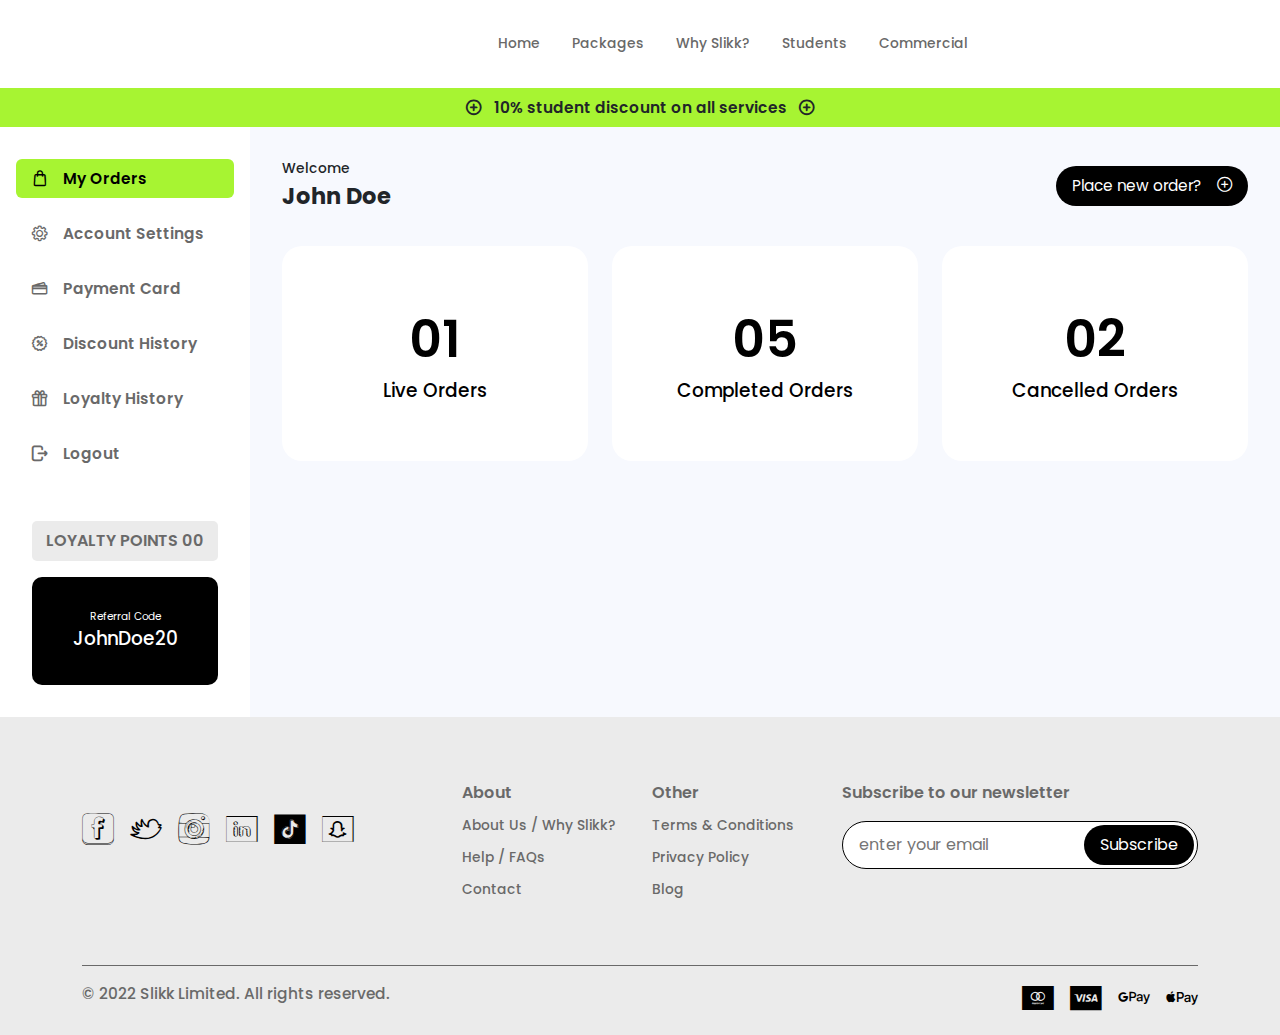
==== commit 79268ef3: "packages-page" ====
--- a/dashboard.html
+++ b/dashboard.html
@@ -23,10 +23,10 @@
             <div class="collapse navbar-collapse" id="navbarSupportedContent">
               <ul class="navbar-nav me-auto mb-2 mb-lg-0">
                 <li class="nav-item">
-                  <a class="nav-link" aria-current="page" href="index.html">Home</a>
-                </li>
-                <li class="nav-item">
-                  <a class="nav-link" href="#">Packages</a>
+                  <a class="nav-link" aria-current="page" href="#">Home</a>
+                </li>
+                <li class="nav-item">
+                  <a class="nav-link" href="index.html">Packages</a>
                 </li>
                 <li class="nav-item">
                   <a class="nav-link" href="#">Why Slikk?</a>
@@ -41,7 +41,6 @@
                   <a class="nav-link" href="#">Dashboard</a>
                 </li> -->
               </ul>
-              <a href="login.html" class="Login-button theme-button">Login<span><i class="icon-login-icon"></i></span></a>
             </div>
           </nav>
         </div><!-- /.container -->
--- a/assets/css/main.css
+++ b/assets/css/main.css
@@ -2,16 +2,8 @@
 @import url("https://fonts.googleapis.com/css2?family=Poppins:ital,wght@0,100;0,200;0,300;0,400;0,500;0,600;0,700;0,800;0,900;1,100;1,200;1,300;1,400;1,500;1,600;1,700;1,800;1,900&display=swap");
 @font-face {
   font-family: "icomoon";
-  src: url("fonts/icomoon.eot?4aljfv");
-  src: url("fonts/icomoon.eot?4aljfv#iefix") format("embedded-opentype"), url("fonts/icomoon.ttf?4aljfv") format("truetype"), url("fonts/icomoon.woff?4aljfv") format("woff"), url("fonts/icomoon.svg?4aljfv#icomoon") format("svg");
-  font-weight: normal;
-  font-style: normal;
-  font-display: block;
-}
-@font-face {
-  font-family: "icomoon";
-  src: url("fonts/icomoon.eot?nj8ziy");
-  src: url("fonts/icomoon.eot?nj8ziy#iefix") format("embedded-opentype"), url("fonts/icomoon.ttf?nj8ziy") format("truetype"), url("fonts/icomoon.woff?nj8ziy") format("woff"), url("fonts/icomoon.svg?nj8ziy#icomoon") format("svg");
+  src: url("fonts/icomoon.eot?88ckf5");
+  src: url("fonts/icomoon.eot?88ckf5#iefix") format("embedded-opentype"), url("fonts/icomoon.ttf?88ckf5") format("truetype"), url("fonts/icomoon.woff?88ckf5") format("woff"), url("fonts/icomoon.svg?88ckf5#icomoon") format("svg");
   font-weight: normal;
   font-style: normal;
   font-display: block;
@@ -38,76 +30,100 @@
   content: "\e901";
 }
 
+.icon-basic-plan:before {
+  content: "\e902";
+}
+
 .icon-discount-history-icon:before {
-  content: "\e902";
+  content: "\e903";
 }
 
 .icon-facebook-sketch-icon:before {
-  content: "\e903";
+  content: "\e904";
 }
 
 .icon-google-pay-icon:before {
-  content: "\e904";
+  content: "\e905";
 }
 
 .icon-instagram-icon:before {
-  content: "\e905";
+  content: "\e906";
 }
 
 .icon-instagram-icon-2:before {
-  content: "\e906";
+  content: "\e907";
 }
 
 .icon-linkedin-icon:before {
-  content: "\e907";
+  content: "\e908";
 }
 
 .icon-login-icon:before {
-  content: "\e908";
+  content: "\e909";
 }
 
 .icon-logout-icon:before {
-  content: "\e909";
+  content: "\e90a";
 }
 
 .icon-loyalty-history-icon:before {
-  content: "\e90a";
+  content: "\e90b";
+}
+
+.icon-luxury-shoe-plan:before {
+  content: "\e90c";
 }
 
 .icon-mastercard-icon:before {
-  content: "\e90b";
+  content: "\e90d";
 }
 
 .icon-my-orders-icon:before {
-  content: "\e90c";
+  content: "\e90e";
 }
 
 .icon-payment-cards-icon:before {
-  content: "\e90d";
+  content: "\e90f";
 }
 
 .icon-place-new-order-icon:before {
-  content: "\e90e";
+  content: "\e910";
+}
+
+.icon-premium-plan:before {
+  content: "\e911";
+}
+
+.icon-premium-shoe-plan:before {
+  content: "\e912";
 }
 
 .icon-snapchat-icon:before {
-  content: "\e90f";
+  content: "\e913";
+}
+
+.icon-standard-plan:before {
+  content: "\e914";
+}
+
+.icon-standard-shoe-plan:before {
+  content: "\e915";
 }
 
 .icon-star-icon:before {
-  content: "\e910";
+  content: "\e916";
 }
 
 .icon-tiktok-icon:before {
-  content: "\e911";
+  content: "\e917";
 }
 
 .icon-twitter-icon:before {
-  content: "\e912";
+  content: "\e918";
 }
 
 .icon-visa-icon:before {
-  content: "\e913";
+  content: "\e919";
 }
 
 /*!
@@ -12077,9 +12093,8 @@
   }
 }
 .custom-container-dashboard {
-  max-width: 1350px;
-  margin-left: 2rem;
-  margin-right: auto;
+  max-width: 1600px;
+  margin: 0 auto;
 }
 
 body {
@@ -12555,6 +12570,9 @@
   background-color: #f7f9fe;
   padding: 8rem 0;
 }
+.packages-section .row [class^=col-] {
+  padding-bottom: 3rem;
+}
 .packages-section .col-inner {
   height: 100%;
   width: 100%;
@@ -12564,7 +12582,11 @@
   align-items: center;
 }
 .packages-section .package-section-title {
-  align-items: flex-start;
+  display: flex;
+  flex-direction: column;
+  align-items: center;
+  text-align: center;
+  margin-bottom: 3rem;
 }
 .packages-section .package-section-title h3, .packages-section .package-section-title .h3 {
   margin-bottom: 2rem;
@@ -12577,7 +12599,8 @@
 }
 .packages-section .packages-col {
   background-color: #ffffff;
-  border-radius: 10px;
+  border-radius: 20px;
+  box-shadow: rgba(100, 100, 111, 0.2) 0px 7px 29px 0px;
   text-align: center;
   padding: 3rem 2rem;
 }
@@ -12589,14 +12612,78 @@
   margin-top: 2rem;
   font-weight: bold;
   color: #696969;
+  font-size: calc(1.5rem + 0.2vw);
 }
 .packages-section .packages-col p.info {
   margin-top: 1rem;
+  font-weight: 400;
+  font-size: calc(0.8rem + 0.2vw);
 }
 .packages-section .packages-col h4.price, .packages-section .packages-col .price.h4 {
   margin: 2rem 0;
   font-weight: bold;
   color: #000000;
+  font-size: calc(1.2rem + 0.2vw);
+}
+
+.shoe-packages-section {
+  background-color: #f7f9fe;
+  padding-bottom: 4rem;
+}
+.shoe-packages-section .row [class^=col-] {
+  padding-bottom: 3rem;
+}
+.shoe-packages-section .col-inner {
+  height: 100%;
+  width: 100%;
+  display: flex;
+  flex-direction: column;
+  justify-content: center;
+  align-items: center;
+}
+.shoe-packages-section .package-section-title {
+  display: flex;
+  flex-direction: column;
+  align-items: center;
+  text-align: center;
+  margin-bottom: 3rem;
+}
+.shoe-packages-section .package-section-title h3, .shoe-packages-section .package-section-title .h3 {
+  margin-bottom: 2rem;
+  font-weight: bold;
+  color: #696969;
+}
+.shoe-packages-section .package-section-title p {
+  font-weight: 600;
+  color: #696969;
+}
+.shoe-packages-section .packages-col {
+  background-color: #ffffff;
+  border-radius: 20px;
+  box-shadow: rgba(100, 100, 111, 0.2) 0px 7px 29px 0px;
+  text-align: center;
+  padding: 3rem 2rem;
+}
+.shoe-packages-section .packages-col i.packages-icon {
+  font-size: 7rem;
+  color: #696969;
+}
+.shoe-packages-section .packages-col h3.package-name, .shoe-packages-section .packages-col .package-name.h3 {
+  margin-top: 2rem;
+  font-weight: bold;
+  color: #696969;
+  font-size: calc(1.5rem + 0.2vw);
+}
+.shoe-packages-section .packages-col p.info {
+  margin-top: 1rem;
+  font-weight: 400;
+  font-size: calc(0.8rem + 0.2vw);
+}
+.shoe-packages-section .packages-col h4.price, .shoe-packages-section .packages-col .price.h4 {
+  margin: 2rem 0;
+  font-weight: bold;
+  color: #000000;
+  font-size: calc(1.2rem + 0.2vw);
 }
 
 @media (max-width: 1400px) {
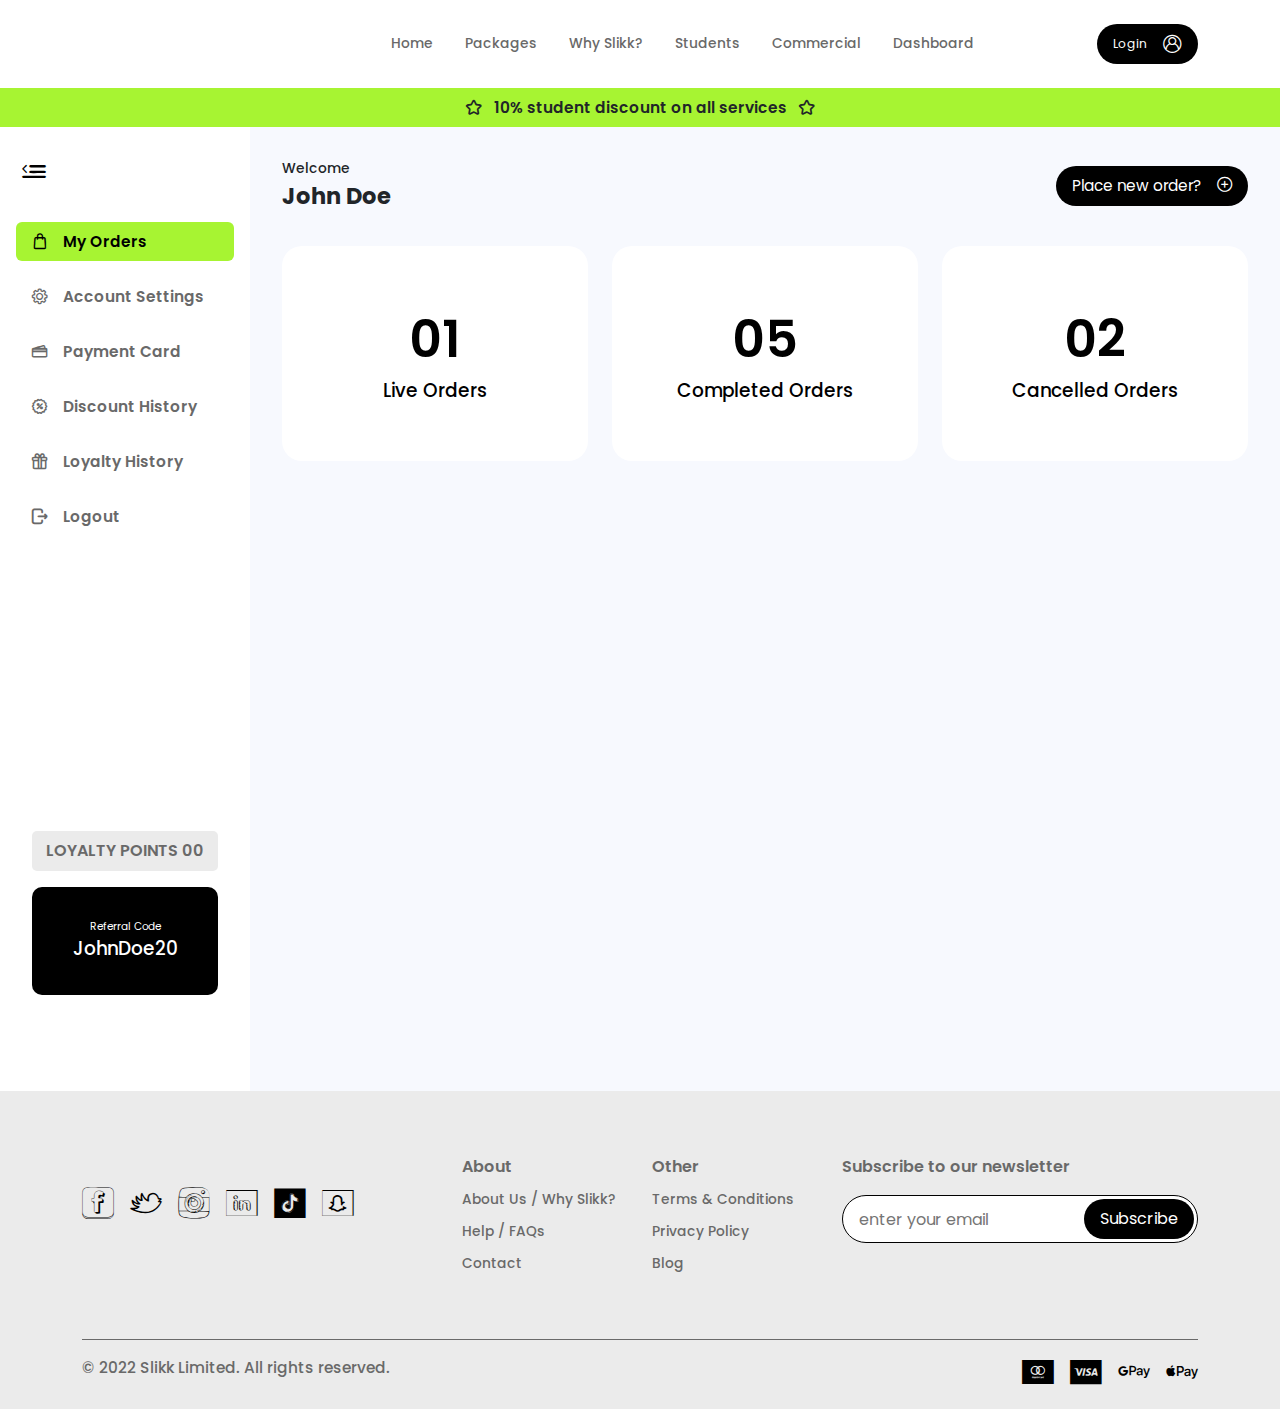
==== commit 57bef73f: "working on aside menu button" ====
--- a/dashboard.html
+++ b/dashboard.html
@@ -37,10 +37,12 @@
                 <li class="nav-item">
                   <a class="nav-link" href="#">Commercial</a>
                 </li>
-                <!-- <li class="nav-item">
+                <li class="nav-item">
                   <a class="nav-link" href="#">Dashboard</a>
-                </li> -->
+                </li>
               </ul>
+              <a href="login.html" class="Login-button theme-button">Login<span><i
+                class="icon-login-icon"></i></span></a>
             </div>
           </nav>
         </div><!-- /.container -->
@@ -51,116 +53,188 @@
         <p>10% student discount on all services</p>
       </div><!-- /.discount-strip -->
       <section class="main-dashboard">
-        <div class="aside-section">
+        <div class="aside-section" id="asidesection">
           <div class="aside-tabs">
             <aside>
+              <button class="aside-menu-button" id="aside-menu-button"><i class="aside-menu-icon icon-back-to-icons-aside"></i></button>
               <ul class="nav nav-pills mb-3" id="pills-tab" role="tablist">
                 <li class="nav-item" role="presentation">
                   <button class="nav-link active" id="pills-home-tab" data-bs-toggle="pill" data-bs-target="#pills-home"
                     type="button" role="tab" aria-controls="pills-home" aria-selected="true"><i
                       class="icon-my-orders-icon"></i>
-                    <p>My Orders</p>
+                    <p class="lg-hide">My Orders</p>
                   </button>
                 </li>
                 <li class="nav-item" role="presentation">
                   <button class="nav-link" id="pills-profile-tab" data-bs-toggle="pill" data-bs-target="#pills-profile"
                     type="button" role="tab" aria-controls="pills-profile" aria-selected="false"><i
                       class="icon-account-settings"></i>
-                    <p>Account Settings</p>
+                    <p class="lg-hide">Account Settings</p>
                   </button>
                 </li>
                 <li class="nav-item" role="presentation">
                   <button class="nav-link" id="pills-contact-tab" data-bs-toggle="pill" data-bs-target="#pills-contact"
                     type="button" role="tab" aria-controls="pills-contact" aria-selected="false"><i
                       class="icon-payment-cards-icon"></i>
-                    <p>Payment Card</p>
+                    <p class="lg-hide">Payment Card</p>
                   </button>
                 </li>
                 <li class="nav-item" role="presentation">
                   <button class="nav-link" id="pills-contact-tab" data-bs-toggle="pill" data-bs-target="#tab-4"
                     type="button" role="tab" aria-controls="pills-contact" aria-selected="false"><i
                       class="icon-discount-history-icon"></i>
-                    <p>Discount History</p>
+                    <p class="lg-hide">Discount History</p>
                   </button>
                 </li>
                 <li class="nav-item" role="presentation">
                   <button class="nav-link" id="pills-contact-tab" data-bs-toggle="pill" data-bs-target="#tab-5"
                     type="button" role="tab" aria-controls="pills-contact" aria-selected="false"><i
                       class="icon-loyalty-history-icon"></i>
-                    <p>Loyalty History</p>
+                    <p class="lg-hide">Loyalty History</p>
                   </button>
                 </li>
                 <li>
-                  <a href="#" class="logout-button nav-link"><i class="icon-logout-icon"></i>Logout</a>
+                  <a href="#" class="logout-button nav-link"><i class="icon-logout-icon"></i><span class="lg-hide">Logout</span></a>
                 </li>
               </ul>
             </aside>
           </div><!-- /.aside-tabs -->
           <div class="referral-code">
-            <p class="loyalty-points">LOYALTY POINTS 00</p>
-            <div class="ref-code">
+            <p class="loyalty-points lg-hide">LOYALTY POINTS 00</p>
+            <div class="ref-code lg-hide">
               <p>Referral Code</p>
               <b>JohnDoe20</b>
             </div><!-- /.ref-code -->
 
           </div><!-- /.referral-code -->
         </div><!-- /.aside-section -->
-        <div class="dashboard-content">
-          <div class="order-info">
-            <div class="name">
-              <p>Welcome</p>
-              <b>John Doe</b>
-            </div><!-- /.name -->
-            <a href="" class="new-order theme-button">Place new order?<span><i
-                  class="icon-place-new-order-icon"></i></span></a>
-          </div><!-- /.order-info -->
-            <div class="tab-content" id="pills-tabContent">
-              <div class="tab-pane fade show active tab-1" id="pills-home" role="tabpanel"
-                aria-labelledby="pills-home-tab" tabindex="0">
-                <div class="content-info">
-                  <div class="row">
-                    <div class="col-lg-4">
-                      <div class="col-content-inner">
-                        <div class="content">
-                          <b>01</b>
-                          <p>Live Orders</p>
-                        </div><!-- /.content -->
-                      </div><!-- /.col-content-inner -->
-                    </div><!-- /.col-md-4 -->
-                    <div class="col-lg-4">
-                      <div class="col-content-inner">
-                        <div class="content">
-                          <b>05</b>
-                          <p>Completed Orders</p>
-                        </div><!-- /.content -->
-                      </div><!-- /.col-content-inner -->
-                    </div><!-- /.col-md-4 -->
-                    <div class="col-lg-4">
-                      <div class="col-content-inner">
-                        <div class="content">
-                          <b>02</b>
-                          <p>Cancelled Orders</p>
-                        </div><!-- /.content -->
-                      </div><!-- /.col-content-inner -->
-                    </div><!-- /.col-md-4 -->
-                  </div><!-- /.row -->
-                </div><!-- /.content-info -->
+        <div class="dashboard-content" id="dashboardcontentwidth">
+          <div class="dashboard-inner" style="min-height: 100vh;">
+            <div class="order-info">
+              <div class="name">
+                <p>Welcome</p>
+                <b>John Doe</b>
+              </div><!-- /.name -->
+              <a href="index.html" class="new-order theme-button">Place new order?<span><i
+                    class="icon-place-new-order-icon"></i></span></a>
+            </div><!-- /.order-info -->
+              <div class="tab-content" id="pills-tabContent">
+                <div class="tab-pane fade show active tab-1" id="pills-home" role="tabpanel"
+                  aria-labelledby="pills-home-tab" tabindex="0">
+                  <div class="content-info">
+                    <div class="row">
+                      <div class="col-lg-4">
+                        <div class="col-content-inner">
+                          <div class="content">
+                            <b>01</b>
+                            <p>Live Orders</p>
+                          </div><!-- /.content -->
+                        </div><!-- /.col-content-inner -->
+                      </div><!-- /.col-md-4 -->
+                      <div class="col-lg-4">
+                        <div class="col-content-inner">
+                          <div class="content">
+                            <b>05</b>
+                            <p>Completed Orders</p>
+                          </div><!-- /.content -->
+                        </div><!-- /.col-content-inner -->
+                      </div><!-- /.col-md-4 -->
+                      <div class="col-lg-4">
+                        <div class="col-content-inner">
+                          <div class="content">
+                            <b>02</b>
+                            <p>Cancelled Orders</p>
+                          </div><!-- /.content -->
+                        </div><!-- /.col-content-inner -->
+                      </div><!-- /.col-md-4 -->
+                    </div><!-- /.row -->
+                  </div><!-- /.content-info -->
+                </div>
+                <div class="tab-pane fade" id="pills-profile" role="tabpanel" aria-labelledby="pills-profile-tab"
+                  tabindex="0">
+                  <div class="account-settings">
+                    <div class="row">
+                      <div class="col-xl-8">
+                        <div class="col-inner dashboard-content-inner">
+                          <strong>Contact Details</strong>
+                          <hr>
+                          <div class="contact-info-section">
+                            <div class="row">
+                              <div class="col-lg-6">
+                                <div class="left-section">
+                                  <label for="">FIRST NAME</label>
+                                  <input type="text" disabled placeholder="print">
+                                  <label for="">EMAIL ADDRESS</label>
+                                  <input type="text" disabled placeholder="print">
+                                  <label for="">REFERRAL CODE</label>
+                                  <input type="text" disabled placeholder="print">
+                                </div><!-- /.left-section -->
+                              </div><!-- /.col-lg-6 -->
+                              <div class="col-lg-6">
+                                <div class="right-section">
+                                  <label for="">LAST NAME</label>
+                                  <input type="text" disabled placeholder="print">
+                                  <label for="">PHONE</label>
+                                  <input type="text" disabled placeholder="print">
+                                </div><!-- /.right-section -->
+                              </div><!-- /.col-lg-6 -->
+                            </div><!-- /.row -->
+                          </div><!-- /.contact-info-section -->
+                        </div><!-- /.col-inner -->
+                      </div><!-- /.col-lg-8 -->
+                      <div class="col-xl-4">
+                        <div class="col-inner dashboard-content-inner">
+                          <strong>Change Password</strong>
+                          <hr>
+                          <label for="">NEW PASSWORD</label>
+                          <input type="password" id="exampleInputPassword1" placeholder="enter password">
+                          <label for="">CONFIRM NEW PASSWORD</label>
+                          <input type="password" id="exampleInputPassword1" placeholder="Re-enter your new password*">
+                          <div class="update-button">
+                            <button class="theme-button-large">Update</button>                 
+                          </div><!-- /.update-button -->
+                        </div><!-- /.col-inner -->
+                      </div><!-- /.col-lg-4 -->
+                    </div><!-- /.row -->
+                  </div><!-- /.account-settings -->
+                </div>
+                <div class="tab-pane fade" id="pills-contact" role="tabpanel" aria-labelledby="pills-contact-tab"
+                  tabindex="0">
+                  <div class="payment-cards dashboard-content-inner">
+                    <strong>My Payment Cards</strong>
+                    <hr>
+                    <div class="discount-codes-inner">
+                      <small>No Card Records Found <span><a href="#" class="add-card-button">Add Card</a></span></small>
+                    </div><!-- /.discount-codes-inner -->
+                  </div><!-- /.payment-cards -->
+                </div>
+                <div class="tab-pane fade" id="tab-4" role="tabpanel" aria-labelledby="pills-contact-tab" tabindex="0">
+                  <div class="discount-codes dashboard-content-inner" >
+                    <strong>Used Discount Codes</strong>
+                    <hr>
+                    <div class="discount-codes-inner">
+                      <small>No Discount Codes Used</small>
+                    </div><!-- /.discount-codes-inner -->
+                  </div><!-- /.discount-codes -->
+                </div>
+                <div class="tab-pane fade" id="tab-5" role="tabpanel" aria-labelledby="pills-contact-tab" tabindex="0">
+                  <div class="discount-codes dashboard-content-inner" style="margin-bottom: 1rem;" >
+                    <strong>Loyalty Program gives 25% discount every 6th wash</strong>
+                    <hr>
+                    <div class="discount-codes-inner">
+                      <small>No Discount Codes Used</small>
+                    </div><!-- /.discount-codes-inner -->
+                  </div><!-- /.discount-codes -->
+                  <div class="discount-codes dashboard-content-inner" >
+                    <strong>Loyalty History</strong>
+                    <hr>
+                    <div class="discount-codes-inner">
+                      <small>No Loyalty Points</small>
+                    </div><!-- /.discount-codes-inner -->
+                  </div><!-- /.discount-codes -->
+                </div>
               </div>
-              <div class="tab-pane fade" id="pills-profile" role="tabpanel" aria-labelledby="pills-profile-tab"
-                tabindex="0">
-                <p>def</p>
-              </div>
-              <div class="tab-pane fade" id="pills-contact" role="tabpanel" aria-labelledby="pills-contact-tab"
-                tabindex="0">
-                <p>ghi</p>
-              </div>
-              <div class="tab-pane fade" id="tab-4" role="tabpanel" aria-labelledby="pills-contact-tab" tabindex="0">
-                <p>jkl</p>
-              </div>
-              <div class="tab-pane fade" id="tab-5" role="tabpanel" aria-labelledby="pills-contact-tab" tabindex="0">
-                <p>mno</p>
-              </div>
-            </div>
+          </div><!-- /.dashboard-inner -->
           </div><!-- /.dashboard-content -->
         </div><!-- /.container -->
 
--- a/assets/css/main.css
+++ b/assets/css/main.css
@@ -2,8 +2,8 @@
 @import url("https://fonts.googleapis.com/css2?family=Poppins:ital,wght@0,100;0,200;0,300;0,400;0,500;0,600;0,700;0,800;0,900;1,100;1,200;1,300;1,400;1,500;1,600;1,700;1,800;1,900&display=swap");
 @font-face {
   font-family: "icomoon";
-  src: url("fonts/icomoon.eot?88ckf5");
-  src: url("fonts/icomoon.eot?88ckf5#iefix") format("embedded-opentype"), url("fonts/icomoon.ttf?88ckf5") format("truetype"), url("fonts/icomoon.woff?88ckf5") format("woff"), url("fonts/icomoon.svg?88ckf5#icomoon") format("svg");
+  src: url("fonts/icomoon.eot?s10j5x");
+  src: url("fonts/icomoon.eot?s10j5x#iefix") format("embedded-opentype"), url("fonts/icomoon.ttf?s10j5x") format("truetype"), url("fonts/icomoon.woff?s10j5x") format("woff"), url("fonts/icomoon.svg?s10j5x#icomoon") format("svg");
   font-weight: normal;
   font-style: normal;
   font-display: block;
@@ -82,48 +82,60 @@
   content: "\e90e";
 }
 
+.icon-packages-star-icon:before {
+  content: "\e90f";
+}
+
 .icon-payment-cards-icon:before {
-  content: "\e90f";
+  content: "\e910";
 }
 
 .icon-place-new-order-icon:before {
-  content: "\e910";
+  content: "\e911";
 }
 
 .icon-premium-plan:before {
-  content: "\e911";
+  content: "\e912";
 }
 
 .icon-premium-shoe-plan:before {
-  content: "\e912";
+  content: "\e913";
 }
 
 .icon-snapchat-icon:before {
-  content: "\e913";
+  content: "\e914";
 }
 
 .icon-standard-plan:before {
-  content: "\e914";
+  content: "\e915";
 }
 
 .icon-standard-shoe-plan:before {
-  content: "\e915";
+  content: "\e916";
 }
 
 .icon-star-icon:before {
-  content: "\e916";
+  content: "\e917";
 }
 
 .icon-tiktok-icon:before {
-  content: "\e917";
+  content: "\e918";
 }
 
 .icon-twitter-icon:before {
-  content: "\e918";
+  content: "\e919";
 }
 
 .icon-visa-icon:before {
-  content: "\e919";
+  content: "\e91a";
+}
+
+.icon-back-to-icons-aside:before {
+  content: "\e91b";
+}
+
+.icon-full-aside:before {
+  content: "\e91c";
 }
 
 /*!
@@ -12092,11 +12104,6 @@
     display: none !important;
   }
 }
-.custom-container-dashboard {
-  max-width: 1600px;
-  margin: 0 auto;
-}
-
 body {
   overflow: hidden;
   overflow-y: auto;
@@ -12121,6 +12128,15 @@
   background-color: #000000;
   padding: 0.25rem 1rem;
   border-radius: 20px;
+  border: 0 !important;
+}
+
+.theme-button-large {
+  color: #ffffff;
+  background-color: #000000;
+  padding: 0.5rem 2rem;
+  border-radius: 20px;
+  border: 0 !important;
 }
 
 .order-now-theme-button {
@@ -12135,6 +12151,33 @@
   background-color: #a7f432;
 }
 
+.dashboard-content-inner {
+  background-color: #ffffff;
+  padding: 2rem 1rem;
+  border-radius: 20px;
+}
+.dashboard-content-inner strong {
+  font-weight: 500;
+  font-size: calc(1rem + 0.2vw);
+}
+
+.add-card-button {
+  color: #000000;
+  font-weight: 600;
+}
+
+.asideMenu-smallwidth {
+  width: 70px !important;
+}
+
+.dashboard-content-width {
+  margin-left: 70px !important;
+}
+
+.lg-hide-menu {
+  display: none !important;
+}
+
 .site-logo {
   width: 170px;
 }
@@ -12179,7 +12222,7 @@
 }
 .discount-strip p::before {
   font-family: "icomoon";
-  content: "\e910";
+  content: "\e917";
   position: absolute;
   left: 0;
   top: 50%;
@@ -12188,7 +12231,7 @@
 }
 .discount-strip p::after {
   font-family: "icomoon";
-  content: "\e910";
+  content: "\e917";
   position: absolute;
   left: 100%;
   top: 50%;
@@ -12199,12 +12242,15 @@
 .main-dashboard {
   height: 100%;
   width: 100%;
-  display: flex;
+  position: relative;
 }
 .main-dashboard .aside-section {
+  overflow: hidden;
+  overflow-y: auto;
+  position: absolute;
   background-color: #ffffff;
   width: 250px;
-  min-height: 100%;
+  min-height: 100vh;
   padding: 2rem 0;
   display: flex;
   flex-direction: column;
@@ -12212,6 +12258,20 @@
 }
 .main-dashboard .aside-section .aside-tabs {
   margin-bottom: 2rem;
+}
+.main-dashboard .aside-section .aside-tabs .aside-menu-button {
+  background-color: transparent;
+  border: 0;
+  margin: 0 1rem;
+  margin-bottom: 2rem;
+  transition: ease-in-out 0.3s;
+}
+.main-dashboard .aside-section .aside-tabs .aside-menu-button i {
+  color: #000000;
+  font-size: 1.5rem;
+}
+.main-dashboard .aside-section .aside-tabs .aside-menu-button:hover i {
+  color: #a7f432;
 }
 .main-dashboard .aside-section ul {
   display: flex;
@@ -12280,8 +12340,9 @@
 .main-dashboard .dashboard-content {
   background-color: #f7f9fe;
   padding: 2rem 0;
+  margin-left: 250px;
   flex: 1;
-  min-height: 100%;
+  min-height: 100vh;
   padding-left: 2rem;
   padding-right: 250px;
 }
@@ -12311,6 +12372,29 @@
 
 .content-info .row [class^=col-] {
   margin-bottom: 3rem;
+}
+
+.account-settings .col-inner {
+  height: 100%;
+}
+.account-settings .col-inner .update-button {
+  display: flex;
+  justify-content: center;
+}
+.account-settings .col-inner input {
+  padding: 0 1rem;
+  width: 100%;
+  height: 2.5rem;
+}
+.account-settings .col-inner input:not(:last-child) {
+  margin-bottom: 2rem;
+}
+.account-settings .col-inner strong {
+  display: block;
+}
+.account-settings .contact-info-section {
+  display: flex;
+  justify-content: space-between;
 }
 
 .col-content-inner {
@@ -12332,6 +12416,12 @@
 .col-content-inner .content p {
   font-weight: 500;
   font-size: calc(1rem + 0.2vw);
+}
+
+.discount-codes-inner {
+  display: flex;
+  justify-content: center;
+  padding: 2rem 0;
 }
 
 footer {
@@ -12587,15 +12677,29 @@
   align-items: center;
   text-align: center;
   margin-bottom: 3rem;
+  position: relative;
+  z-index: 1;
 }
 .packages-section .package-section-title h3, .packages-section .package-section-title .h3 {
   margin-bottom: 2rem;
   font-weight: bold;
-  color: #696969;
+  color: #000000;
 }
 .packages-section .package-section-title p {
   font-weight: 600;
-  color: #696969;
+  color: #000000;
+}
+.packages-section .package-section-title::before {
+  font-family: "icomoon" !important;
+  content: "\e90f";
+  position: absolute;
+  top: 50%;
+  left: 50%;
+  transform: translate(-50%, -50%);
+  font-size: 10rem;
+  z-index: -1;
+  rotate: 45deg;
+  color: #a7f432;
 }
 .packages-section .packages-col {
   background-color: #ffffff;
@@ -12647,15 +12751,29 @@
   align-items: center;
   text-align: center;
   margin-bottom: 3rem;
+  position: relative;
+  z-index: 1;
 }
 .shoe-packages-section .package-section-title h3, .shoe-packages-section .package-section-title .h3 {
   margin-bottom: 2rem;
   font-weight: bold;
-  color: #696969;
+  color: #000000;
 }
 .shoe-packages-section .package-section-title p {
   font-weight: 600;
-  color: #696969;
+  color: #000000;
+}
+.shoe-packages-section .package-section-title::before {
+  font-family: "icomoon";
+  content: "\e90f";
+  position: absolute;
+  top: 50%;
+  left: 50%;
+  transform: translate(-50%, -50%);
+  font-size: 10rem;
+  z-index: -1;
+  rotate: 45deg;
+  color: #a7f432;
 }
 .shoe-packages-section .packages-col {
   background-color: #ffffff;
@@ -12692,6 +12810,11 @@
     padding: 2rem !important;
   }
 }
+@media (max-width: 1200px) {
+  .account-settings .row [class^=col-]:not(:last-child) {
+    margin-bottom: 2rem;
+  }
+}
 @media (max-width: 991px) {
   .main-navbar .Login-button {
     display: inline-block !important;
@@ -12699,11 +12822,22 @@
   .main-navbar .Login-button i {
     display: none;
   }
-  .main-dashboard {
-    flex-direction: column;
-  }
   .main-dashboard .aside-section {
-    width: 100%;
+    width: 70px !important;
+    min-height: 100vh;
+  }
+  .main-dashboard .aside-section .aside-menu-button {
+    display: none;
+  }
+  .main-dashboard .aside-section button {
+    justify-content: center;
+  }
+  .main-dashboard .aside-section .lg-hide {
+    display: none !important;
+  }
+  .main-dashboard .dashboard-content {
+    margin-left: 70px;
+    height: 100vh !important;
   }
   .footer-inner .row [class^=col-]:not(:last-child) {
     margin-bottom: 1.5rem;
@@ -12716,6 +12850,22 @@
     margin-bottom: 1rem;
   }
 }
+@media (max-width: 767px) {
+  .packages-section .package-section-title::before {
+    top: 50%;
+    left: 25%;
+    transform: translate(-50%, -50%);
+    font-size: 7rem;
+    rotate: 45deg;
+  }
+  .shoe-packages-section .package-section-title::before {
+    top: 50%;
+    left: 25%;
+    transform: translate(-50%, -50%);
+    font-size: 7rem;
+    rotate: 45deg;
+  }
+}
 @media (max-width: 576px) {
   .site-logo {
     width: 120px;
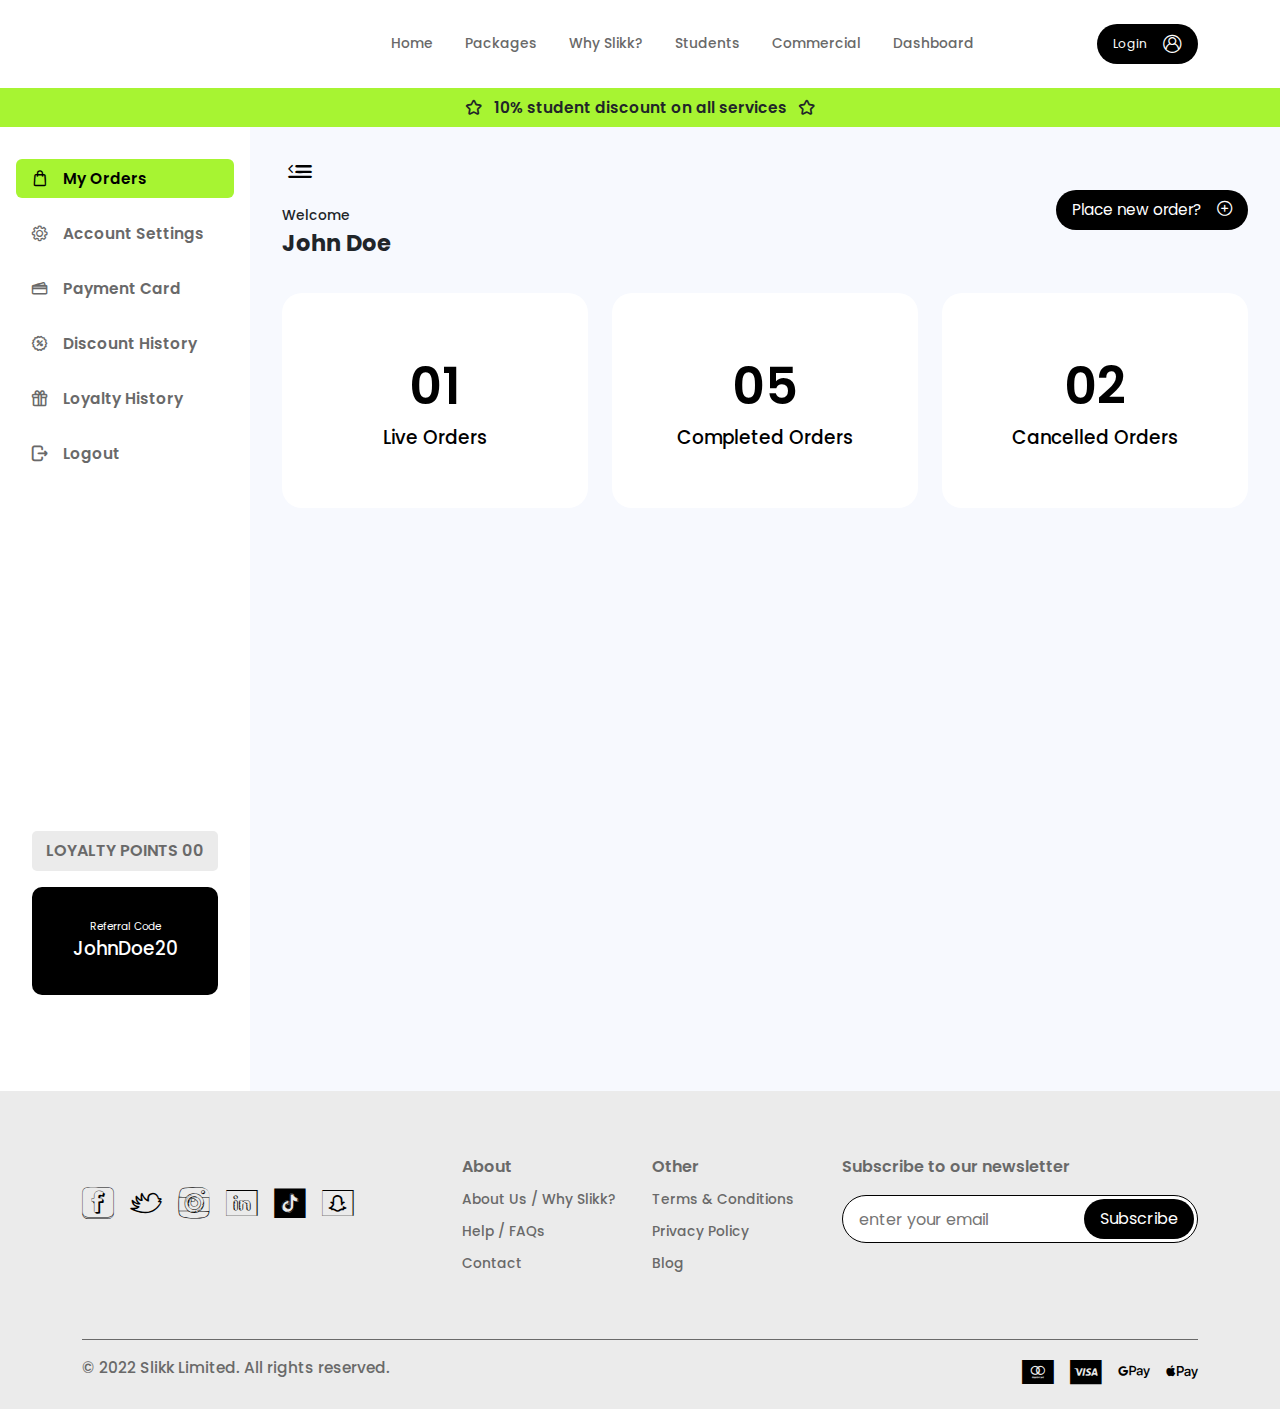
==== commit 0bd88ea9: "commit" ====
--- a/dashboard.html
+++ b/dashboard.html
@@ -55,8 +55,7 @@
       <section class="main-dashboard">
         <div class="aside-section" id="asidesection">
           <div class="aside-tabs">
-            <aside>
-              <button class="aside-menu-button" id="aside-menu-button"><i class="aside-menu-icon icon-back-to-icons-aside"></i></button>
+            <aside class="lg-hide-aside">
               <ul class="nav nav-pills mb-3" id="pills-tab" role="tablist">
                 <li class="nav-item" role="presentation">
                   <button class="nav-link active" id="pills-home-tab" data-bs-toggle="pill" data-bs-target="#pills-home"
@@ -112,6 +111,8 @@
           <div class="dashboard-inner" style="min-height: 100vh;">
             <div class="order-info">
               <div class="name">
+                <button class="aside-menu-button" id="aside-menu-button"><i class="aside-menu-icon icon-back-to-icons-aside"></i></button>
+                
                 <p>Welcome</p>
                 <b>John Doe</b>
               </div><!-- /.name -->
--- a/assets/css/main.css
+++ b/assets/css/main.css
@@ -12167,15 +12167,13 @@
 }
 
 .asideMenu-smallwidth {
-  width: 70px !important;
+  transform: translateX(-100%);
+  transition: all ease-in-out 0.4s;
 }
 
 .dashboard-content-width {
-  margin-left: 70px !important;
-}
-
-.lg-hide-menu {
-  display: none !important;
+  margin-left: 0 !important;
+  transition: all ease-in-out 0.4s;
 }
 
 .site-logo {
@@ -12250,28 +12248,15 @@
   position: absolute;
   background-color: #ffffff;
   width: 250px;
-  min-height: 100vh;
+  height: 100vh;
   padding: 2rem 0;
   display: flex;
   flex-direction: column;
   justify-content: space-between;
+  transition: all ease-in-out 0.4s;
 }
 .main-dashboard .aside-section .aside-tabs {
   margin-bottom: 2rem;
-}
-.main-dashboard .aside-section .aside-tabs .aside-menu-button {
-  background-color: transparent;
-  border: 0;
-  margin: 0 1rem;
-  margin-bottom: 2rem;
-  transition: ease-in-out 0.3s;
-}
-.main-dashboard .aside-section .aside-tabs .aside-menu-button i {
-  color: #000000;
-  font-size: 1.5rem;
-}
-.main-dashboard .aside-section .aside-tabs .aside-menu-button:hover i {
-  color: #a7f432;
 }
 .main-dashboard .aside-section ul {
   display: flex;
@@ -12352,6 +12337,19 @@
   justify-content: space-between;
   align-items: center;
   margin-bottom: 2rem;
+}
+.order-info .name .aside-menu-button {
+  background-color: transparent;
+  border: 0;
+  margin-bottom: 1rem;
+  transition: ease-in-out 0.3s;
+}
+.order-info .name .aside-menu-button i {
+  color: #000000;
+  font-size: 1.5rem;
+}
+.order-info .name .aside-menu-button:hover i {
+  color: #a7f432;
 }
 .order-info .name p {
   font-size: calc(0.7rem + 0.2vw);
@@ -12823,11 +12821,7 @@
     display: none;
   }
   .main-dashboard .aside-section {
-    width: 70px !important;
-    min-height: 100vh;
-  }
-  .main-dashboard .aside-section .aside-menu-button {
-    display: none;
+    width: 70px;
   }
   .main-dashboard .aside-section button {
     justify-content: center;
@@ -12837,7 +12831,6 @@
   }
   .main-dashboard .dashboard-content {
     margin-left: 70px;
-    height: 100vh !important;
   }
   .footer-inner .row [class^=col-]:not(:last-child) {
     margin-bottom: 1.5rem;
